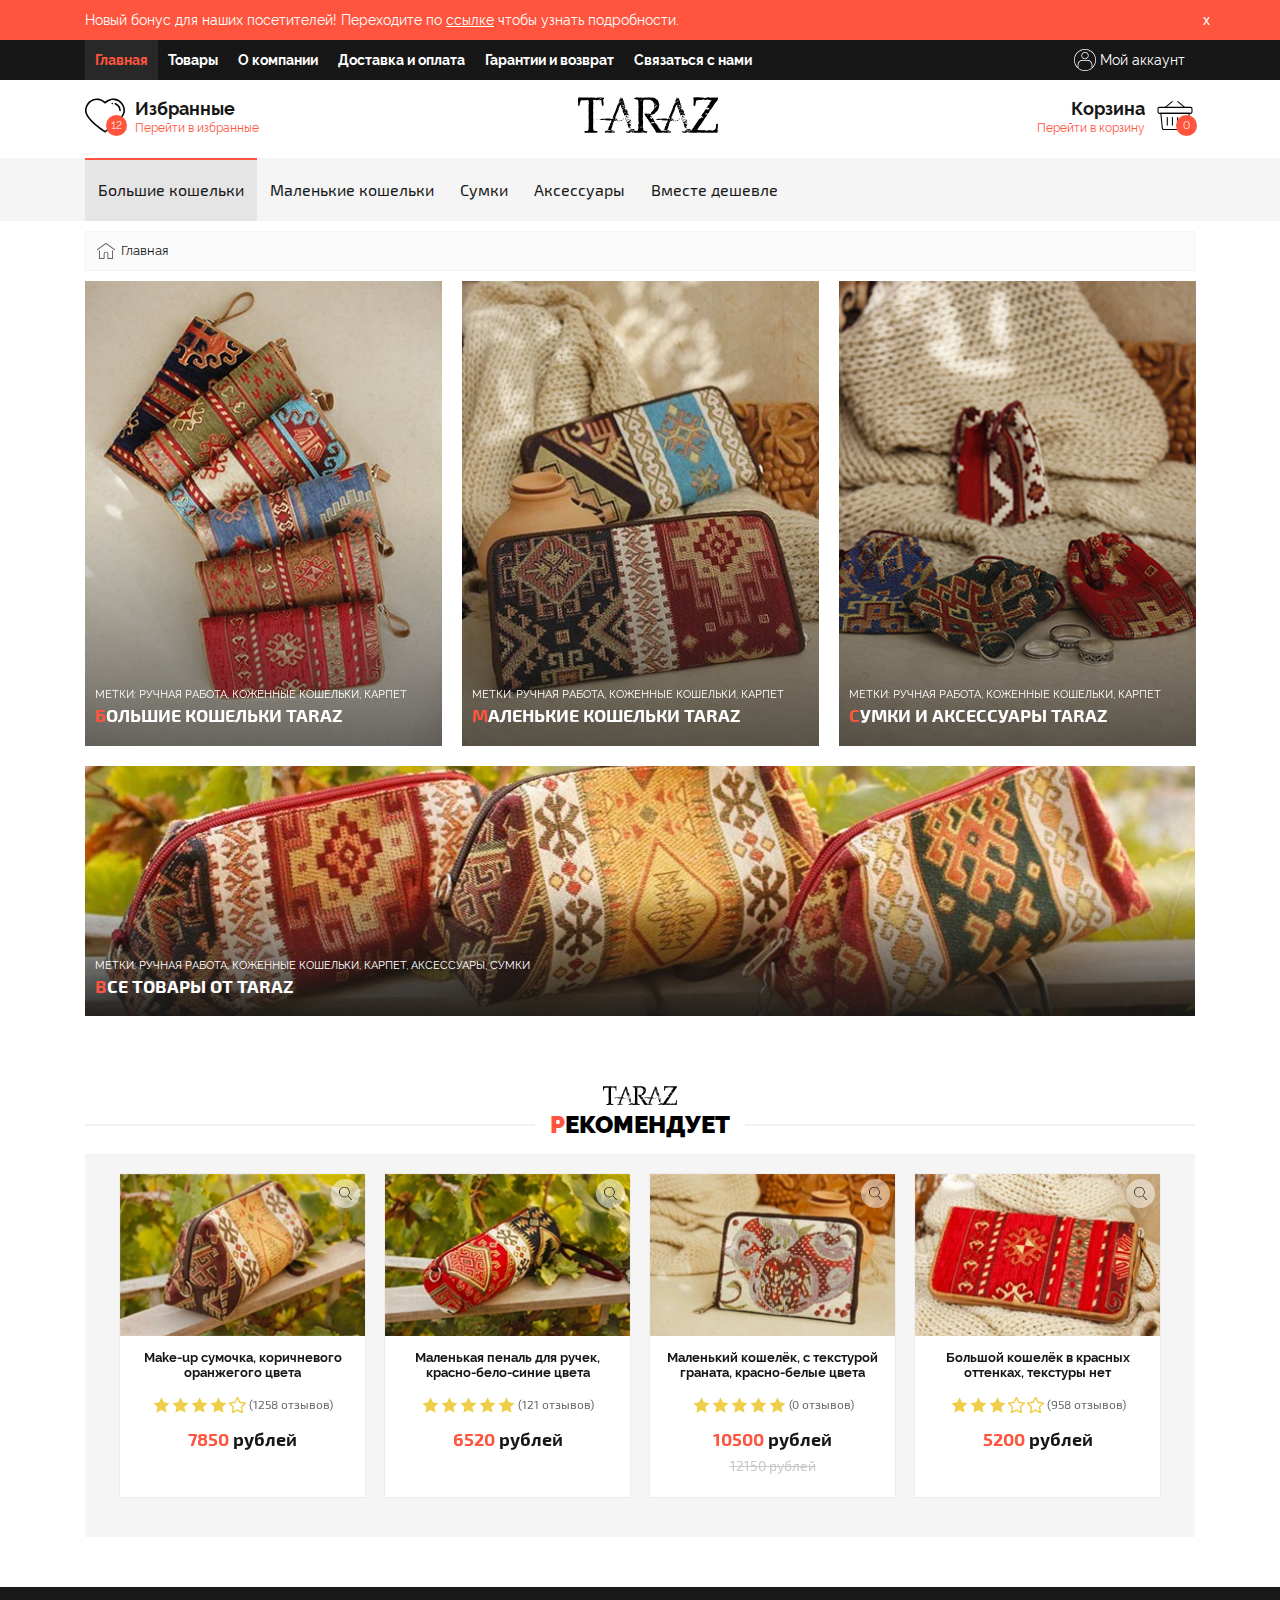
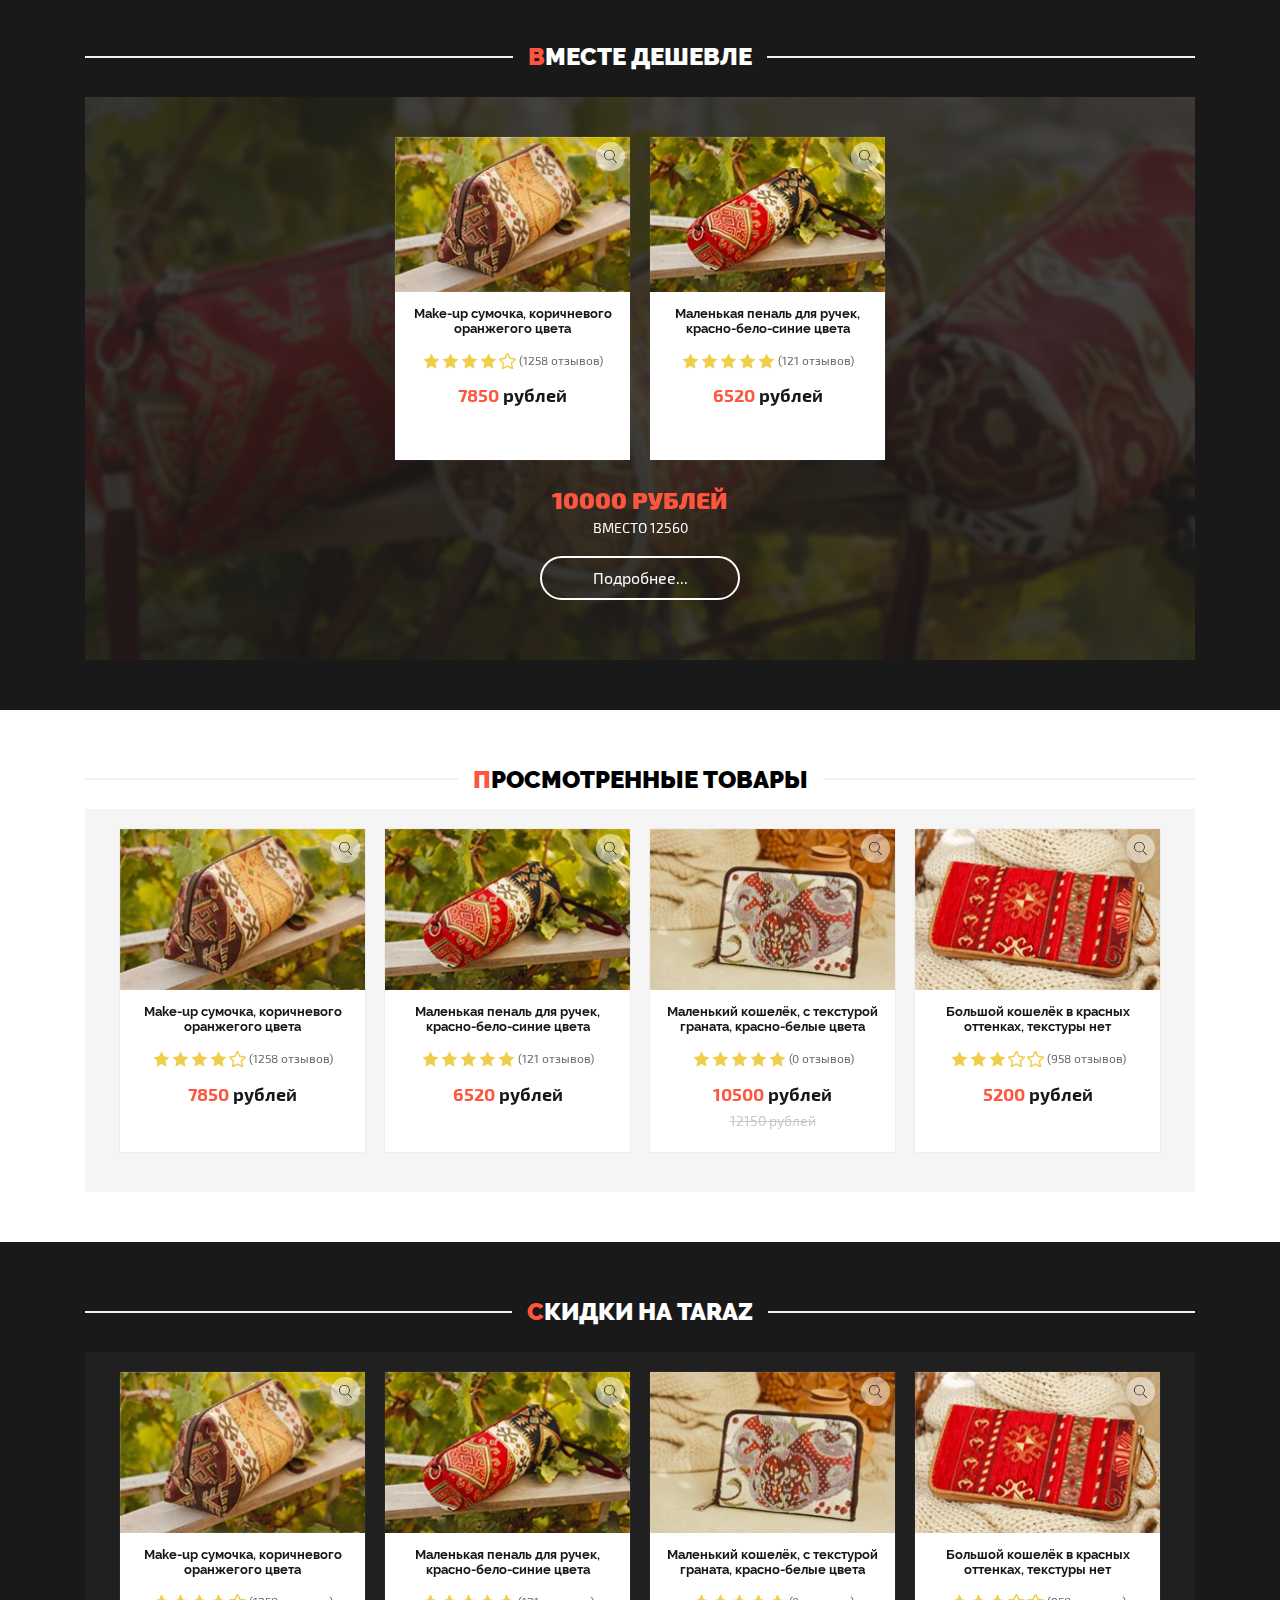
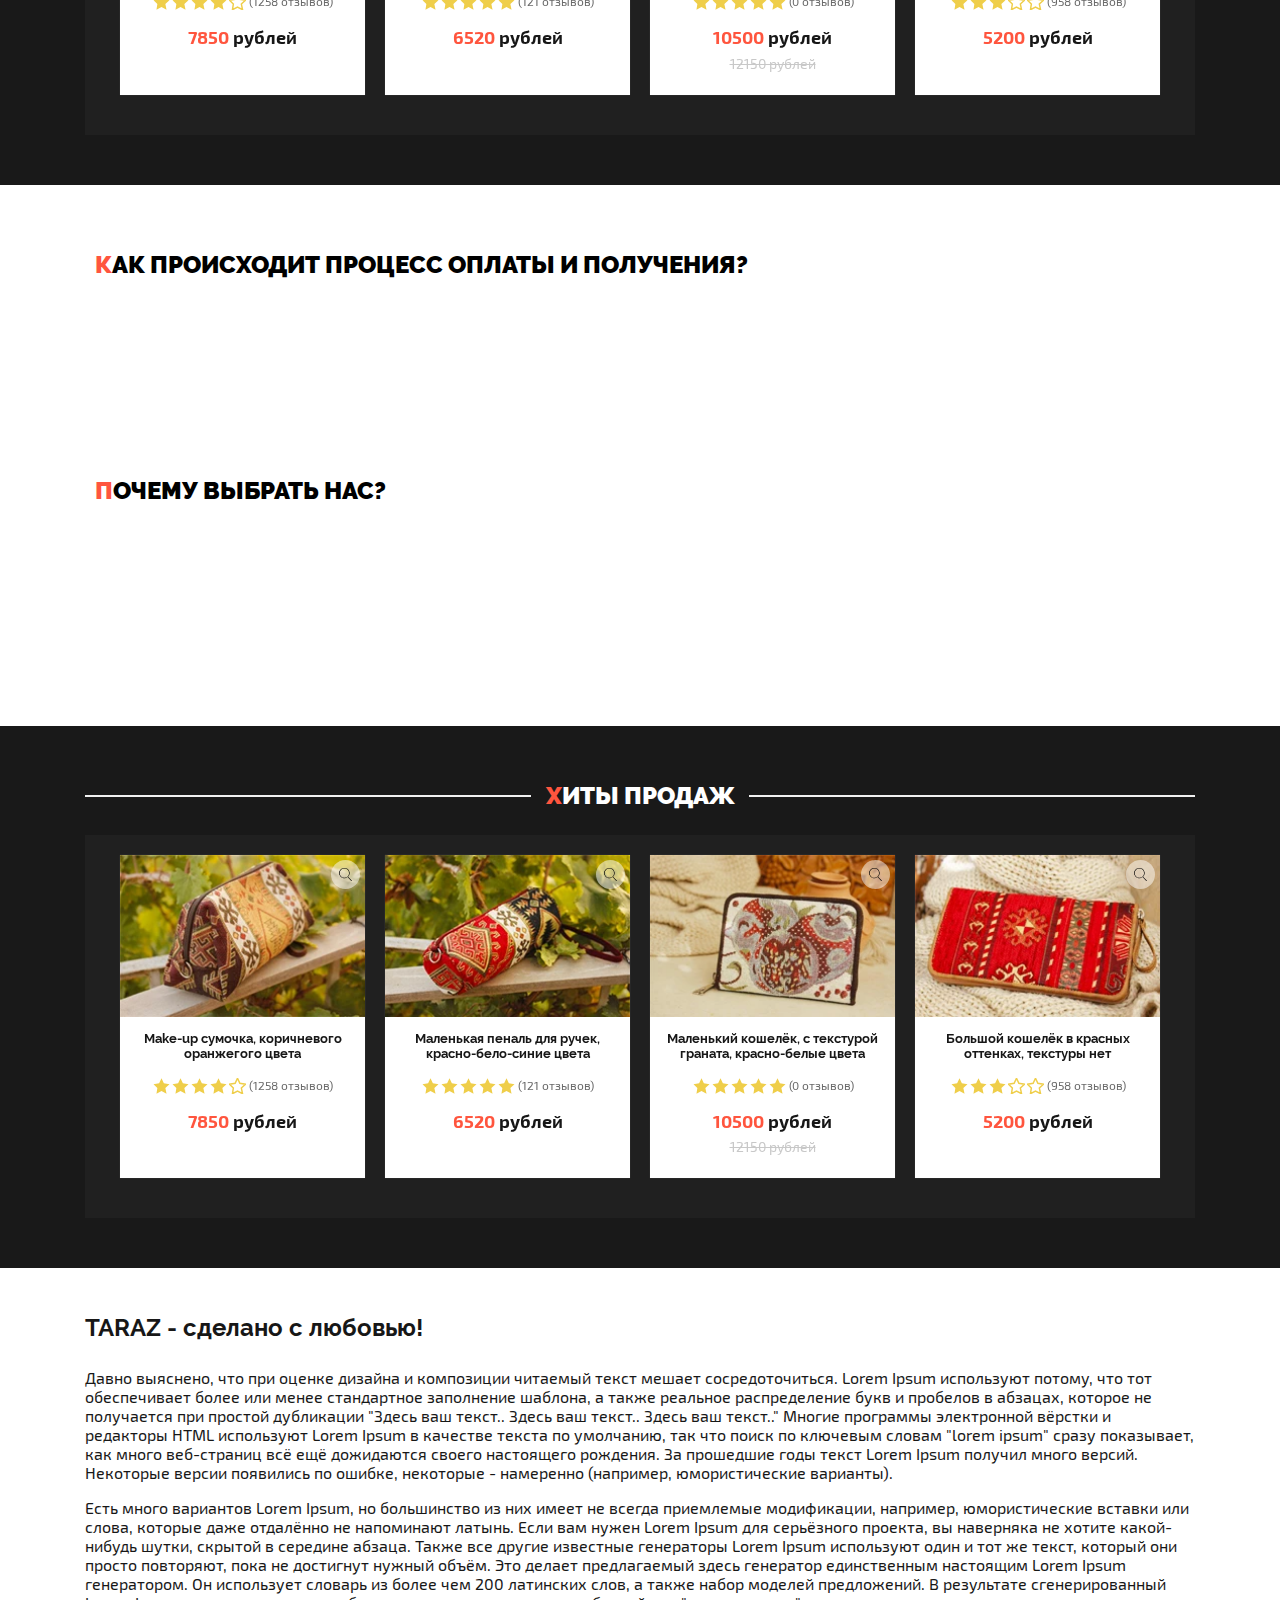
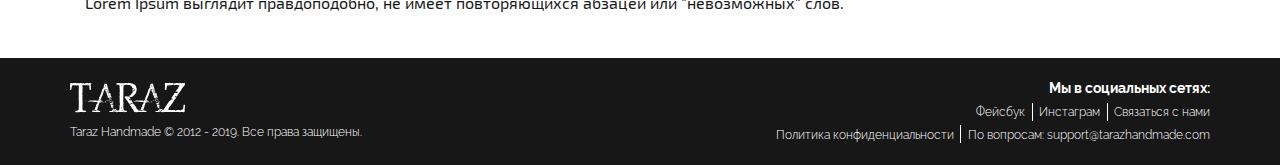
==== index.html @ 99ab4772 "Update index.html" ====
<!DOCTYPE html>
<html lang="ru_RU" class="ovh">

<head>
	<!-- Metadata -->
	<meta charset="UTF-8">
	<meta name="viewport" content="width=device-width, initial-scale=1.0">
	<meta http-equiv="X-UA-Compatible" content="ie=edge">

	<!-- Styles/Icons/etc. -->
	<link rel="apple-touch-icon" sizes="180x180" href="images/favicon/apple-touch-icon.png">
	<link rel="icon" type="image/png" sizes="32x32" href="images/favicon/favicon-32x32.png">
	<link rel="icon" type="image/png" sizes="16x16" href="images/favicon/favicon-16x16.png">
	<meta name="msapplication-TileColor" content="#fff">
	<meta name="theme-color" content="#ffffff">

	<style>
	@-webkit-keyframes preload-show-1{from{-webkit-transform:rotateZ(60deg) rotateY(-90deg) rotateX(0);transform:rotateZ(60deg) rotateY(-90deg) rotateX(0);border-left-color:#9c2f2f}}@-moz-keyframes preload-show-1{from{-moz-transform:rotateZ(60deg) rotateY(-90deg) rotateX(0);transform:rotateZ(60deg) rotateY(-90deg) rotateX(0);border-left-color:#9c2f2f}}@-o-keyframes preload-show-1{from{transform:rotateZ(60deg) rotateY(-90deg) rotateX(0);border-left-color:#9c2f2f}}@keyframes preload-show-1{from{-webkit-transform:rotateZ(60deg) rotateY(-90deg) rotateX(0);-moz-transform:rotateZ(60deg) rotateY(-90deg) rotateX(0);transform:rotateZ(60deg) rotateY(-90deg) rotateX(0);border-left-color:#9c2f2f}}@-webkit-keyframes preload-hide-1{to{-webkit-transform:rotateZ(60deg) rotateY(-90deg) rotateX(0);transform:rotateZ(60deg) rotateY(-90deg) rotateX(0);border-left-color:#9c2f2f}}@-moz-keyframes preload-hide-1{to{-moz-transform:rotateZ(60deg) rotateY(-90deg) rotateX(0);transform:rotateZ(60deg) rotateY(-90deg) rotateX(0);border-left-color:#9c2f2f}}@-o-keyframes preload-hide-1{to{transform:rotateZ(60deg) rotateY(-90deg) rotateX(0);border-left-color:#9c2f2f}}@keyframes preload-hide-1{to{-webkit-transform:rotateZ(60deg) rotateY(-90deg) rotateX(0);-moz-transform:rotateZ(60deg) rotateY(-90deg) rotateX(0);transform:rotateZ(60deg) rotateY(-90deg) rotateX(0);border-left-color:#9c2f2f}}@-webkit-keyframes preload-cycle-1{5%{-webkit-transform:rotateZ(60deg) rotateY(90deg) rotateX(0);transform:rotateZ(60deg) rotateY(90deg) rotateX(0);border-left-color:#9c2f2f}10%,75%{-webkit-transform:rotateZ(60deg) rotateY(0) rotateX(0);transform:rotateZ(60deg) rotateY(0) rotateX(0);border-left-color:#f7484e}100%,80%{-webkit-transform:rotateZ(60deg) rotateY(90deg) rotateX(0);transform:rotateZ(60deg) rotateY(90deg) rotateX(0);border-left-color:#9c2f2f}}@-moz-keyframes preload-cycle-1{5%{-moz-transform:rotateZ(60deg) rotateY(90deg) rotateX(0);transform:rotateZ(60deg) rotateY(90deg) rotateX(0);border-left-color:#9c2f2f}10%,75%{-moz-transform:rotateZ(60deg) rotateY(0) rotateX(0);transform:rotateZ(60deg) rotateY(0) rotateX(0);border-left-color:#f7484e}100%,80%{-moz-transform:rotateZ(60deg) rotateY(90deg) rotateX(0);transform:rotateZ(60deg) rotateY(90deg) rotateX(0);border-left-color:#9c2f2f}}@-o-keyframes preload-cycle-1{5%{transform:rotateZ(60deg) rotateY(90deg) rotateX(0);border-left-color:#9c2f2f}10%,75%{transform:rotateZ(60deg) rotateY(0) rotateX(0);border-left-color:#f7484e}100%,80%{transform:rotateZ(60deg) rotateY(90deg) rotateX(0);border-left-color:#9c2f2f}}@keyframes preload-cycle-1{5%{-webkit-transform:rotateZ(60deg) rotateY(90deg) rotateX(0);-moz-transform:rotateZ(60deg) rotateY(90deg) rotateX(0);transform:rotateZ(60deg) rotateY(90deg) rotateX(0);border-left-color:#9c2f2f}10%,75%{-webkit-transform:rotateZ(60deg) rotateY(0) rotateX(0);-moz-transform:rotateZ(60deg) rotateY(0) rotateX(0);transform:rotateZ(60deg) rotateY(0) rotateX(0);border-left-color:#f7484e}100%,80%{-webkit-transform:rotateZ(60deg) rotateY(90deg) rotateX(0);-moz-transform:rotateZ(60deg) rotateY(90deg) rotateX(0);transform:rotateZ(60deg) rotateY(90deg) rotateX(0);border-left-color:#9c2f2f}}@-webkit-keyframes preload-show-2{from{-webkit-transform:rotateZ(120deg) rotateY(-90deg) rotateX(0);transform:rotateZ(120deg) rotateY(-90deg) rotateX(0);border-left-color:#9c2f2f}}@-moz-keyframes preload-show-2{from{-moz-transform:rotateZ(120deg) rotateY(-90deg) rotateX(0);transform:rotateZ(120deg) rotateY(-90deg) rotateX(0);border-left-color:#9c2f2f}}@-o-keyframes preload-show-2{from{transform:rotateZ(120deg) rotateY(-90deg) rotateX(0);border-left-color:#9c2f2f}}@keyframes preload-show-2{from{-webkit-transform:rotateZ(120deg) rotateY(-90deg) rotateX(0);-moz-transform:rotateZ(120deg) rotateY(-90deg) rotateX(0);transform:rotateZ(120deg) rotateY(-90deg) rotateX(0);border-left-color:#9c2f2f}}@-webkit-keyframes preload-hide-2{to{-webkit-transform:rotateZ(120deg) rotateY(-90deg) rotateX(0);transform:rotateZ(120deg) rotateY(-90deg) rotateX(0);border-left-color:#9c2f2f}}@-moz-keyframes preload-hide-2{to{-moz-transform:rotateZ(120deg) rotateY(-90deg) rotateX(0);transform:rotateZ(120deg) rotateY(-90deg) rotateX(0);border-left-color:#9c2f2f}}@-o-keyframes preload-hide-2{to{transform:rotateZ(120deg) rotateY(-90deg) rotateX(0);border-left-color:#9c2f2f}}@keyframes preload-hide-2{to{-webkit-transform:rotateZ(120deg) rotateY(-90deg) rotateX(0);-moz-transform:rotateZ(120deg) rotateY(-90deg) rotateX(0);transform:rotateZ(120deg) rotateY(-90deg) rotateX(0);border-left-color:#9c2f2f}}@-webkit-keyframes preload-cycle-2{10%{-webkit-transform:rotateZ(120deg) rotateY(90deg) rotateX(0);transform:rotateZ(120deg) rotateY(90deg) rotateX(0);border-left-color:#9c2f2f}15%,70%{-webkit-transform:rotateZ(120deg) rotateY(0) rotateX(0);transform:rotateZ(120deg) rotateY(0) rotateX(0);border-left-color:#f7484e}100%,75%{-webkit-transform:rotateZ(120deg) rotateY(90deg) rotateX(0);transform:rotateZ(120deg) rotateY(90deg) rotateX(0);border-left-color:#9c2f2f}}@-moz-keyframes preload-cycle-2{10%{-moz-transform:rotateZ(120deg) rotateY(90deg) rotateX(0);transform:rotateZ(120deg) rotateY(90deg) rotateX(0);border-left-color:#9c2f2f}15%,70%{-moz-transform:rotateZ(120deg) rotateY(0) rotateX(0);transform:rotateZ(120deg) rotateY(0) rotateX(0);border-left-color:#f7484e}100%,75%{-moz-transform:rotateZ(120deg) rotateY(90deg) rotateX(0);transform:rotateZ(120deg) rotateY(90deg) rotateX(0);border-left-color:#9c2f2f}}@-o-keyframes preload-cycle-2{10%{transform:rotateZ(120deg) rotateY(90deg) rotateX(0);border-left-color:#9c2f2f}15%,70%{transform:rotateZ(120deg) rotateY(0) rotateX(0);border-left-color:#f7484e}100%,75%{transform:rotateZ(120deg) rotateY(90deg) rotateX(0);border-left-color:#9c2f2f}}@keyframes preload-cycle-2{10%{-webkit-transform:rotateZ(120deg) rotateY(90deg) rotateX(0);-moz-transform:rotateZ(120deg) rotateY(90deg) rotateX(0);transform:rotateZ(120deg) rotateY(90deg) rotateX(0);border-left-color:#9c2f2f}15%,70%{-webkit-transform:rotateZ(120deg) rotateY(0) rotateX(0);-moz-transform:rotateZ(120deg) rotateY(0) rotateX(0);transform:rotateZ(120deg) rotateY(0) rotateX(0);border-left-color:#f7484e}100%,75%{-webkit-transform:rotateZ(120deg) rotateY(90deg) rotateX(0);-moz-transform:rotateZ(120deg) rotateY(90deg) rotateX(0);transform:rotateZ(120deg) rotateY(90deg) rotateX(0);border-left-color:#9c2f2f}}@-webkit-keyframes preload-show-3{from{-webkit-transform:rotateZ(180deg) rotateY(-90deg) rotateX(0);transform:rotateZ(180deg) rotateY(-90deg) rotateX(0);border-left-color:#9c2f2f}}@-moz-keyframes preload-show-3{from{-moz-transform:rotateZ(180deg) rotateY(-90deg) rotateX(0);transform:rotateZ(180deg) rotateY(-90deg) rotateX(0);border-left-color:#9c2f2f}}@-o-keyframes preload-show-3{from{transform:rotateZ(180deg) rotateY(-90deg) rotateX(0);border-left-color:#9c2f2f}}@keyframes preload-show-3{from{-webkit-transform:rotateZ(180deg) rotateY(-90deg) rotateX(0);-moz-transform:rotateZ(180deg) rotateY(-90deg) rotateX(0);transform:rotateZ(180deg) rotateY(-90deg) rotateX(0);border-left-color:#9c2f2f}}@-webkit-keyframes preload-hide-3{to{-webkit-transform:rotateZ(180deg) rotateY(-90deg) rotateX(0);transform:rotateZ(180deg) rotateY(-90deg) rotateX(0);border-left-color:#9c2f2f}}@-moz-keyframes preload-hide-3{to{-moz-transform:rotateZ(180deg) rotateY(-90deg) rotateX(0);transform:rotateZ(180deg) rotateY(-90deg) rotateX(0);border-left-color:#9c2f2f}}@-o-keyframes preload-hide-3{to{transform:rotateZ(180deg) rotateY(-90deg) rotateX(0);border-left-color:#9c2f2f}}@keyframes preload-hide-3{to{-webkit-transform:rotateZ(180deg) rotateY(-90deg) rotateX(0);-moz-transform:rotateZ(180deg) rotateY(-90deg) rotateX(0);transform:rotateZ(180deg) rotateY(-90deg) rotateX(0);border-left-color:#9c2f2f}}@-webkit-keyframes preload-cycle-3{15%{-webkit-transform:rotateZ(180deg) rotateY(90deg) rotateX(0);transform:rotateZ(180deg) rotateY(90deg) rotateX(0);border-left-color:#9c2f2f}20%,65%{-webkit-transform:rotateZ(180deg) rotateY(0) rotateX(0);transform:rotateZ(180deg) rotateY(0) rotateX(0);border-left-color:#f7484e}100%,70%{-webkit-transform:rotateZ(180deg) rotateY(90deg) rotateX(0);transform:rotateZ(180deg) rotateY(90deg) rotateX(0);border-left-color:#9c2f2f}}@-moz-keyframes preload-cycle-3{15%{-moz-transform:rotateZ(180deg) rotateY(90deg) rotateX(0);transform:rotateZ(180deg) rotateY(90deg) rotateX(0);border-left-color:#9c2f2f}20%,65%{-moz-transform:rotateZ(180deg) rotateY(0) rotateX(0);transform:rotateZ(180deg) rotateY(0) rotateX(0);border-left-color:#f7484e}100%,70%{-moz-transform:rotateZ(180deg) rotateY(90deg) rotateX(0);transform:rotateZ(180deg) rotateY(90deg) rotateX(0);border-left-color:#9c2f2f}}@-o-keyframes preload-cycle-3{15%{transform:rotateZ(180deg) rotateY(90deg) rotateX(0);border-left-color:#9c2f2f}20%,65%{transform:rotateZ(180deg) rotateY(0) rotateX(0);border-left-color:#f7484e}100%,70%{transform:rotateZ(180deg) rotateY(90deg) rotateX(0);border-left-color:#9c2f2f}}@keyframes preload-cycle-3{15%{-webkit-transform:rotateZ(180deg) rotateY(90deg) rotateX(0);-moz-transform:rotateZ(180deg) rotateY(90deg) rotateX(0);transform:rotateZ(180deg) rotateY(90deg) rotateX(0);border-left-color:#9c2f2f}20%,65%{-webkit-transform:rotateZ(180deg) rotateY(0) rotateX(0);-moz-transform:rotateZ(180deg) rotateY(0) rotateX(0);transform:rotateZ(180deg) rotateY(0) rotateX(0);border-left-color:#f7484e}100%,70%{-webkit-transform:rotateZ(180deg) rotateY(90deg) rotateX(0);-moz-transform:rotateZ(180deg) rotateY(90deg) rotateX(0);transform:rotateZ(180deg) rotateY(90deg) rotateX(0);border-left-color:#9c2f2f}}@-webkit-keyframes preload-show-4{from{-webkit-transform:rotateZ(240deg) rotateY(-90deg) rotateX(0);transform:rotateZ(240deg) rotateY(-90deg) rotateX(0);border-left-color:#9c2f2f}}@-moz-keyframes preload-show-4{from{-moz-transform:rotateZ(240deg) rotateY(-90deg) rotateX(0);transform:rotateZ(240deg) rotateY(-90deg) rotateX(0);border-left-color:#9c2f2f}}@-o-keyframes preload-show-4{from{transform:rotateZ(240deg) rotateY(-90deg) rotateX(0);border-left-color:#9c2f2f}}@keyframes preload-show-4{from{-webkit-transform:rotateZ(240deg) rotateY(-90deg) rotateX(0);-moz-transform:rotateZ(240deg) rotateY(-90deg) rotateX(0);transform:rotateZ(240deg) rotateY(-90deg) rotateX(0);border-left-color:#9c2f2f}}@-webkit-keyframes preload-hide-4{to{-webkit-transform:rotateZ(240deg) rotateY(-90deg) rotateX(0);transform:rotateZ(240deg) rotateY(-90deg) rotateX(0);border-left-color:#9c2f2f}}@-moz-keyframes preload-hide-4{to{-moz-transform:rotateZ(240deg) rotateY(-90deg) rotateX(0);transform:rotateZ(240deg) rotateY(-90deg) rotateX(0);border-left-color:#9c2f2f}}@-o-keyframes preload-hide-4{to{transform:rotateZ(240deg) rotateY(-90deg) rotateX(0);border-left-color:#9c2f2f}}@keyframes preload-hide-4{to{-webkit-transform:rotateZ(240deg) rotateY(-90deg) rotateX(0);-moz-transform:rotateZ(240deg) rotateY(-90deg) rotateX(0);transform:rotateZ(240deg) rotateY(-90deg) rotateX(0);border-left-color:#9c2f2f}}@-webkit-keyframes preload-cycle-4{20%{-webkit-transform:rotateZ(240deg) rotateY(90deg) rotateX(0);transform:rotateZ(240deg) rotateY(90deg) rotateX(0);border-left-color:#9c2f2f}25%,60%{-webkit-transform:rotateZ(240deg) rotateY(0) rotateX(0);transform:rotateZ(240deg) rotateY(0) rotateX(0);border-left-color:#f7484e}100%,65%{-webkit-transform:rotateZ(240deg) rotateY(90deg) rotateX(0);transform:rotateZ(240deg) rotateY(90deg) rotateX(0);border-left-color:#9c2f2f}}@-moz-keyframes preload-cycle-4{20%{-moz-transform:rotateZ(240deg) rotateY(90deg) rotateX(0);transform:rotateZ(240deg) rotateY(90deg) rotateX(0);border-left-color:#9c2f2f}25%,60%{-moz-transform:rotateZ(240deg) rotateY(0) rotateX(0);transform:rotateZ(240deg) rotateY(0) rotateX(0);border-left-color:#f7484e}100%,65%{-moz-transform:rotateZ(240deg) rotateY(90deg) rotateX(0);transform:rotateZ(240deg) rotateY(90deg) rotateX(0);border-left-color:#9c2f2f}}@-o-keyframes preload-cycle-4{20%{transform:rotateZ(240deg) rotateY(90deg) rotateX(0);border-left-color:#9c2f2f}25%,60%{transform:rotateZ(240deg) rotateY(0) rotateX(0);border-left-color:#f7484e}100%,65%{transform:rotateZ(240deg) rotateY(90deg) rotateX(0);border-left-color:#9c2f2f}}@keyframes preload-cycle-4{20%{-webkit-transform:rotateZ(240deg) rotateY(90deg) rotateX(0);-moz-transform:rotateZ(240deg) rotateY(90deg) rotateX(0);transform:rotateZ(240deg) rotateY(90deg) rotateX(0);border-left-color:#9c2f2f}25%,60%{-webkit-transform:rotateZ(240deg) rotateY(0) rotateX(0);-moz-transform:rotateZ(240deg) rotateY(0) rotateX(0);transform:rotateZ(240deg) rotateY(0) rotateX(0);border-left-color:#f7484e}100%,65%{-webkit-transform:rotateZ(240deg) rotateY(90deg) rotateX(0);-moz-transform:rotateZ(240deg) rotateY(90deg) rotateX(0);transform:rotateZ(240deg) rotateY(90deg) rotateX(0);border-left-color:#9c2f2f}}@-webkit-keyframes preload-show-5{from{-webkit-transform:rotateZ(300deg) rotateY(-90deg) rotateX(0);transform:rotateZ(300deg) rotateY(-90deg) rotateX(0);border-left-color:#9c2f2f}}@-moz-keyframes preload-show-5{from{-moz-transform:rotateZ(300deg) rotateY(-90deg) rotateX(0);transform:rotateZ(300deg) rotateY(-90deg) rotateX(0);border-left-color:#9c2f2f}}@-o-keyframes preload-show-5{from{transform:rotateZ(300deg) rotateY(-90deg) rotateX(0);border-left-color:#9c2f2f}}@keyframes preload-show-5{from{-webkit-transform:rotateZ(300deg) rotateY(-90deg) rotateX(0);-moz-transform:rotateZ(300deg) rotateY(-90deg) rotateX(0);transform:rotateZ(300deg) rotateY(-90deg) rotateX(0);border-left-color:#9c2f2f}}@-webkit-keyframes preload-hide-5{to{-webkit-transform:rotateZ(300deg) rotateY(-90deg) rotateX(0);transform:rotateZ(300deg) rotateY(-90deg) rotateX(0);border-left-color:#9c2f2f}}@-moz-keyframes preload-hide-5{to{-moz-transform:rotateZ(300deg) rotateY(-90deg) rotateX(0);transform:rotateZ(300deg) rotateY(-90deg) rotateX(0);border-left-color:#9c2f2f}}@-o-keyframes preload-hide-5{to{transform:rotateZ(300deg) rotateY(-90deg) rotateX(0);border-left-color:#9c2f2f}}@keyframes preload-hide-5{to{-webkit-transform:rotateZ(300deg) rotateY(-90deg) rotateX(0);-moz-transform:rotateZ(300deg) rotateY(-90deg) rotateX(0);transform:rotateZ(300deg) rotateY(-90deg) rotateX(0);border-left-color:#9c2f2f}}@-webkit-keyframes preload-cycle-5{25%{-webkit-transform:rotateZ(300deg) rotateY(90deg) rotateX(0);transform:rotateZ(300deg) rotateY(90deg) rotateX(0);border-left-color:#9c2f2f}30%,55%{-webkit-transform:rotateZ(300deg) rotateY(0) rotateX(0);transform:rotateZ(300deg) rotateY(0) rotateX(0);border-left-color:#f7484e}100%,60%{-webkit-transform:rotateZ(300deg) rotateY(90deg) rotateX(0);transform:rotateZ(300deg) rotateY(90deg) rotateX(0);border-left-color:#9c2f2f}}@-moz-keyframes preload-cycle-5{25%{-moz-transform:rotateZ(300deg) rotateY(90deg) rotateX(0);transform:rotateZ(300deg) rotateY(90deg) rotateX(0);border-left-color:#9c2f2f}30%,55%{-moz-transform:rotateZ(300deg) rotateY(0) rotateX(0);transform:rotateZ(300deg) rotateY(0) rotateX(0);border-left-color:#f7484e}100%,60%{-moz-transform:rotateZ(300deg) rotateY(90deg) rotateX(0);transform:rotateZ(300deg) rotateY(90deg) rotateX(0);border-left-color:#9c2f2f}}@-o-keyframes preload-cycle-5{25%{transform:rotateZ(300deg) rotateY(90deg) rotateX(0);border-left-color:#9c2f2f}30%,55%{transform:rotateZ(300deg) rotateY(0) rotateX(0);border-left-color:#f7484e}100%,60%{transform:rotateZ(300deg) rotateY(90deg) rotateX(0);border-left-color:#9c2f2f}}@keyframes preload-cycle-5{25%{-webkit-transform:rotateZ(300deg) rotateY(90deg) rotateX(0);-moz-transform:rotateZ(300deg) rotateY(90deg) rotateX(0);transform:rotateZ(300deg) rotateY(90deg) rotateX(0);border-left-color:#9c2f2f}30%,55%{-webkit-transform:rotateZ(300deg) rotateY(0) rotateX(0);-moz-transform:rotateZ(300deg) rotateY(0) rotateX(0);transform:rotateZ(300deg) rotateY(0) rotateX(0);border-left-color:#f7484e}100%,60%{-webkit-transform:rotateZ(300deg) rotateY(90deg) rotateX(0);-moz-transform:rotateZ(300deg) rotateY(90deg) rotateX(0);transform:rotateZ(300deg) rotateY(90deg) rotateX(0);border-left-color:#9c2f2f}}@-webkit-keyframes preload-show-6{from{-webkit-transform:rotateZ(360deg) rotateY(-90deg) rotateX(0);transform:rotateZ(360deg) rotateY(-90deg) rotateX(0);border-left-color:#9c2f2f}}@-moz-keyframes preload-show-6{from{-moz-transform:rotateZ(360deg) rotateY(-90deg) rotateX(0);transform:rotateZ(360deg) rotateY(-90deg) rotateX(0);border-left-color:#9c2f2f}}@-o-keyframes preload-show-6{from{transform:rotateZ(360deg) rotateY(-90deg) rotateX(0);border-left-color:#9c2f2f}}@keyframes preload-show-6{from{-webkit-transform:rotateZ(360deg) rotateY(-90deg) rotateX(0);-moz-transform:rotateZ(360deg) rotateY(-90deg) rotateX(0);transform:rotateZ(360deg) rotateY(-90deg) rotateX(0);border-left-color:#9c2f2f}}@-webkit-keyframes preload-hide-6{to{-webkit-transform:rotateZ(360deg) rotateY(-90deg) rotateX(0);transform:rotateZ(360deg) rotateY(-90deg) rotateX(0);border-left-color:#9c2f2f}}@-moz-keyframes preload-hide-6{to{-moz-transform:rotateZ(360deg) rotateY(-90deg) rotateX(0);transform:rotateZ(360deg) rotateY(-90deg) rotateX(0);border-left-color:#9c2f2f}}@-o-keyframes preload-hide-6{to{transform:rotateZ(360deg) rotateY(-90deg) rotateX(0);border-left-color:#9c2f2f}}@keyframes preload-hide-6{to{-webkit-transform:rotateZ(360deg) rotateY(-90deg) rotateX(0);-moz-transform:rotateZ(360deg) rotateY(-90deg) rotateX(0);transform:rotateZ(360deg) rotateY(-90deg) rotateX(0);border-left-color:#9c2f2f}}@-webkit-keyframes preload-cycle-6{30%{-webkit-transform:rotateZ(360deg) rotateY(90deg) rotateX(0);transform:rotateZ(360deg) rotateY(90deg) rotateX(0);border-left-color:#9c2f2f}35%,50%{-webkit-transform:rotateZ(360deg) rotateY(0) rotateX(0);transform:rotateZ(360deg) rotateY(0) rotateX(0);border-left-color:#f7484e}100%,55%{-webkit-transform:rotateZ(360deg) rotateY(90deg) rotateX(0);transform:rotateZ(360deg) rotateY(90deg) rotateX(0);border-left-color:#9c2f2f}}@-moz-keyframes preload-cycle-6{30%{-moz-transform:rotateZ(360deg) rotateY(90deg) rotateX(0);transform:rotateZ(360deg) rotateY(90deg) rotateX(0);border-left-color:#9c2f2f}35%,50%{-moz-transform:rotateZ(360deg) rotateY(0) rotateX(0);transform:rotateZ(360deg) rotateY(0) rotateX(0);border-left-color:#f7484e}100%,55%{-moz-transform:rotateZ(360deg) rotateY(90deg) rotateX(0);transform:rotateZ(360deg) rotateY(90deg) rotateX(0);border-left-color:#9c2f2f}}@-o-keyframes preload-cycle-6{30%{transform:rotateZ(360deg) rotateY(90deg) rotateX(0);border-left-color:#9c2f2f}35%,50%{transform:rotateZ(360deg) rotateY(0) rotateX(0);border-left-color:#f7484e}100%,55%{transform:rotateZ(360deg) rotateY(90deg) rotateX(0);border-left-color:#9c2f2f}}@keyframes preload-cycle-6{30%{-webkit-transform:rotateZ(360deg) rotateY(90deg) rotateX(0);-moz-transform:rotateZ(360deg) rotateY(90deg) rotateX(0);transform:rotateZ(360deg) rotateY(90deg) rotateX(0);border-left-color:#9c2f2f}35%,50%{-webkit-transform:rotateZ(360deg) rotateY(0) rotateX(0);-moz-transform:rotateZ(360deg) rotateY(0) rotateX(0);transform:rotateZ(360deg) rotateY(0) rotateX(0);border-left-color:#f7484e}100%,55%{-webkit-transform:rotateZ(360deg) rotateY(90deg) rotateX(0);-moz-transform:rotateZ(360deg) rotateY(90deg) rotateX(0);transform:rotateZ(360deg) rotateY(90deg) rotateX(0);border-left-color:#9c2f2f}}@-webkit-keyframes preload-flip{0%{-webkit-transform:rotateY(0) rotateZ(-60deg);transform:rotateY(0) rotateZ(-60deg)}100%{-webkit-transform:rotateY(360deg) rotateZ(-60deg);transform:rotateY(360deg) rotateZ(-60deg)}}@-moz-keyframes preload-flip{0%{-moz-transform:rotateY(0) rotateZ(-60deg);transform:rotateY(0) rotateZ(-60deg)}100%{-moz-transform:rotateY(360deg) rotateZ(-60deg);transform:rotateY(360deg) rotateZ(-60deg)}}@-o-keyframes preload-flip{0%{transform:rotateY(0) rotateZ(-60deg)}100%{transform:rotateY(360deg) rotateZ(-60deg)}}@keyframes preload-flip{0%{-webkit-transform:rotateY(0) rotateZ(-60deg);-moz-transform:rotateY(0) rotateZ(-60deg);transform:rotateY(0) rotateZ(-60deg)}100%{-webkit-transform:rotateY(360deg) rotateZ(-60deg);-moz-transform:rotateY(360deg) rotateZ(-60deg);transform:rotateY(360deg) rotateZ(-60deg)}}.preloader-wrap{background-color:#efefef;position:fixed;overflow:hidden;width:100%;height:100%;z-index:9999;bottom:0;right:0;left:0;top:0}.preloader{position:absolute;top:50%;left:50%;font-size:20px;display:block;width:3.75em;height:4.25em;margin-left:-1.875em;margin-top:-2.125em;-webkit-transform-origin:center center;-moz-transform-origin:center center;-ms-transform-origin:center center;-o-transform-origin:center center;transform-origin:center center;-webkit-transform:rotateY(180deg) rotateZ(-60deg);-moz-transform:rotateY(180deg) rotateZ(-60deg);transform:rotateY(180deg) rotateZ(-60deg)}.preloader .slice{border-top:1.125em solid transparent;border-right:none;border-bottom:1em solid transparent;border-left:1.875em solid #f7484e;position:absolute;top:0;left:50%;-webkit-transform-origin:left bottom;-moz-transform-origin:left bottom;-ms-transform-origin:left bottom;-o-transform-origin:left bottom;transform-origin:left bottom;-webkit-border-radius:3px 3px 0 0;-moz-border-radius:3px 3px 0 0;border-radius:3px 3px 0 0}.preloader .slice:nth-child(1){-webkit-transform:rotateZ(60deg) rotateY(0) rotateX(0);-moz-transform:rotateZ(60deg) rotateY(0) rotateX(0);transform:rotateZ(60deg) rotateY(0) rotateX(0);-webkit-animation:.15s linear .82s preload-hide-1 both 1;-moz-animation:.15s linear .82s preload-hide-1 both 1;-o-animation:.15s linear .82s preload-hide-1 both 1;animation:.15s linear .82s preload-hide-1 both 1}.preloader .slice:nth-child(2){-webkit-transform:rotateZ(120deg) rotateY(0) rotateX(0);-moz-transform:rotateZ(120deg) rotateY(0) rotateX(0);transform:rotateZ(120deg) rotateY(0) rotateX(0);-webkit-animation:.15s linear .74s preload-hide-2 both 1;-moz-animation:.15s linear .74s preload-hide-2 both 1;-o-animation:.15s linear .74s preload-hide-2 both 1;animation:.15s linear .74s preload-hide-2 both 1}.preloader .slice:nth-child(3){-webkit-transform:rotateZ(180deg) rotateY(0) rotateX(0);-moz-transform:rotateZ(180deg) rotateY(0) rotateX(0);transform:rotateZ(180deg) rotateY(0) rotateX(0);-webkit-animation:.15s linear .66s preload-hide-3 both 1;-moz-animation:.15s linear .66s preload-hide-3 both 1;-o-animation:.15s linear .66s preload-hide-3 both 1;animation:.15s linear .66s preload-hide-3 both 1}.preloader .slice:nth-child(4){-webkit-transform:rotateZ(240deg) rotateY(0) rotateX(0);-moz-transform:rotateZ(240deg) rotateY(0) rotateX(0);transform:rotateZ(240deg) rotateY(0) rotateX(0);-webkit-animation:.15s linear .58s preload-hide-4 both 1;-moz-animation:.15s linear .58s preload-hide-4 both 1;-o-animation:.15s linear .58s preload-hide-4 both 1;animation:.15s linear .58s preload-hide-4 both 1}.preloader .slice:nth-child(5){-webkit-transform:rotateZ(300deg) rotateY(0) rotateX(0);-moz-transform:rotateZ(300deg) rotateY(0) rotateX(0);transform:rotateZ(300deg) rotateY(0) rotateX(0);-webkit-animation:.15s linear .5s preload-hide-5 both 1;-moz-animation:.15s linear .5s preload-hide-5 both 1;-o-animation:.15s linear .5s preload-hide-5 both 1;animation:.15s linear .5s preload-hide-5 both 1}.preloader .slice:nth-child(6){-webkit-transform:rotateZ(360deg) rotateY(0) rotateX(0);-moz-transform:rotateZ(360deg) rotateY(0) rotateX(0);transform:rotateZ(360deg) rotateY(0) rotateX(0);-webkit-animation:.15s linear .42s preload-hide-6 both 1;-moz-animation:.15s linear .42s preload-hide-6 both 1;-o-animation:.15s linear .42s preload-hide-6 both 1;animation:.15s linear .42s preload-hide-6 both 1}.preloader.loading{-webkit-animation:2s preload-flip steps(2) infinite both;-moz-animation:2s preload-flip steps(2) infinite both;-o-animation:2s preload-flip steps(2) infinite both;animation:2s preload-flip steps(2) infinite both}.preloader.loading .slice:nth-child(1){-webkit-transform:rotateZ(60deg) rotateY(90deg) rotateX(0);-moz-transform:rotateZ(60deg) rotateY(90deg) rotateX(0);transform:rotateZ(60deg) rotateY(90deg) rotateX(0);-webkit-animation:2s preload-cycle-1 linear infinite both;-moz-animation:2s preload-cycle-1 linear infinite both;-o-animation:2s preload-cycle-1 linear infinite both;animation:2s preload-cycle-1 linear infinite both}.preloader.loading .slice:nth-child(2){-webkit-transform:rotateZ(120deg) rotateY(90deg) rotateX(0);-moz-transform:rotateZ(120deg) rotateY(90deg) rotateX(0);transform:rotateZ(120deg) rotateY(90deg) rotateX(0);-webkit-animation:2s preload-cycle-2 linear infinite both;-moz-animation:2s preload-cycle-2 linear infinite both;-o-animation:2s preload-cycle-2 linear infinite both;animation:2s preload-cycle-2 linear infinite both}.preloader.loading .slice:nth-child(3){-webkit-transform:rotateZ(180deg) rotateY(90deg) rotateX(0);-moz-transform:rotateZ(180deg) rotateY(90deg) rotateX(0);transform:rotateZ(180deg) rotateY(90deg) rotateX(0);-webkit-animation:2s preload-cycle-3 linear infinite both;-moz-animation:2s preload-cycle-3 linear infinite both;-o-animation:2s preload-cycle-3 linear infinite both;animation:2s preload-cycle-3 linear infinite both}.preloader.loading .slice:nth-child(4){-webkit-transform:rotateZ(240deg) rotateY(90deg) rotateX(0);-moz-transform:rotateZ(240deg) rotateY(90deg) rotateX(0);transform:rotateZ(240deg) rotateY(90deg) rotateX(0);-webkit-animation:2s preload-cycle-4 linear infinite both;-moz-animation:2s preload-cycle-4 linear infinite both;-o-animation:2s preload-cycle-4 linear infinite both;animation:2s preload-cycle-4 linear infinite both}.preloader.loading .slice:nth-child(5){-webkit-transform:rotateZ(300deg) rotateY(90deg) rotateX(0);-moz-transform:rotateZ(300deg) rotateY(90deg) rotateX(0);transform:rotateZ(300deg) rotateY(90deg) rotateX(0);-webkit-animation:2s preload-cycle-5 linear infinite both;-moz-animation:2s preload-cycle-5 linear infinite both;-o-animation:2s preload-cycle-5 linear infinite both;animation:2s preload-cycle-5 linear infinite both}.preloader.loading .slice:nth-child(6){-webkit-transform:rotateZ(360deg) rotateY(90deg) rotateX(0);-moz-transform:rotateZ(360deg) rotateY(90deg) rotateX(0);transform:rotateZ(360deg) rotateY(90deg) rotateX(0);-webkit-animation:2s preload-cycle-6 linear infinite both;-moz-animation:2s preload-cycle-6 linear infinite both;-o-animation:2s preload-cycle-6 linear infinite both;animation:2s preload-cycle-6 linear infinite both}.ovh{overflow:hidden;height:100%;}
	@font-face{font-family:exo2-web;src:url(../fonts/Exo2Regular/Exo2Regular.eot);src:url(../fonts/Exo2Regular/Exo2Regular.eot?#iefix) format("embedded-opentype"),url(../fonts/Exo2Regular/Exo2Regular.woff) format("woff"),url(../fonts/Exo2Regular/Exo2Regular.ttf) format("truetype"),url(../fonts/Exo2Regular/Exo2Regular.svg) format("svg");font-weight:400;font-style:normal;font-display:swap}@font-face{font-family:exo2-web;src:url(../fonts/Exo2Bold/Exo2Bold.eot);src:url(../fonts/Exo2Bold/Exo2Bold.eot?#iefix) format("embedded-opentype"),url(../fonts/Exo2Bold/Exo2Bold.woff) format("woff"),url(../fonts/Exo2Bold/Exo2Bold.ttf) format("truetype"),url(../fonts/Exo2Bold/Exo2Bold.svg) format("svg");font-weight:700;font-style:normal;font-display:swap}@font-face{font-family:exo2-web;src:url(../fonts/Exo2Black/Exo2Black.eot);src:url(../fonts/Exo2Black/Exo2Black.eot?#iefix) format("embedded-opentype"),url(../fonts/Exo2Black/Exo2Black.woff) format("woff"),url(../fonts/Exo2Black/Exo2Black.ttf) format("truetype"),url(../fonts/Exo2Black/Exo2Black.svg) format("svg");font-weight:800;font-style:normal;font-display:swap}@font-face{font-family:opsans-web;src:url(../fonts/OpenSansRegular/OpenSansRegular.eot);src:url(../fonts/OpenSansRegular/OpenSansRegular.eot?#iefix) format("embedded-opentype"),url(../fonts/OpenSansRegular/OpenSansRegular.woff) format("woff"),url(../fonts/OpenSansRegular/OpenSansRegular.ttf) format("truetype"),url(../fonts/OpenSansRegular/OpenSansRegular.svg) format("svg");font-weight:400;font-style:normal;font-display:swap}@font-face{font-family:opsans-web;src:url(../fonts/OpenSansBold/OpenSansBold.eot);src:url(../fonts/OpenSansBold/OpenSansBold.eot?#iefix) format("embedded-opentype"),url(../fonts/OpenSansBold/OpenSansBold.woff) format("woff"),url(../fonts/OpenSansBold/OpenSansBold.ttf) format("truetype"),url(../fonts/OpenSansBold/OpenSansBold.svg) format("svg");font-weight:700;font-style:normal;font-display:swap}@font-face{font-family:opsans-web;src:url(../fonts/OpenSansLight/OpenSansLight.eot);src:url(../fonts/OpenSansLight/OpenSansLight.eot?#iefix) format("embedded-opentype"),url(../fonts/OpenSansLight/OpenSansLight.woff) format("woff"),url(../fonts/OpenSansLight/OpenSansLight.ttf) format("truetype"),url(../fonts/OpenSansLight/OpenSansLight.svg) format("svg");font-weight:200;font-style:normal;font-display:swap}@font-face{font-family:opsans-web;src:url(../fonts/OpenSansLightItalic/OpenSansLightItalic.eot);src:url(../fonts/OpenSansLightItalic/OpenSansLightItalic.eot?#iefix) format("embedded-opentype"),url(../fonts/OpenSansLightItalic/OpenSansLightItalic.woff) format("woff"),url(../fonts/OpenSansLightItalic/OpenSansLightItalic.ttf) format("truetype"),url(../fonts/OpenSansLightItalic/OpenSansLightItalic.svg) format("svg");font-weight:200;font-style:italic;font-display:swap}@font-face{font-family:rway-web;src:url(../fonts/RalewayRegular/RalewayRegular.eot);src:url(../fonts/RalewayRegular/RalewayRegular.eot?#iefix) format("embedded-opentype"),url(../fonts/RalewayRegular/RalewayRegular.woff) format("woff"),url(../fonts/RalewayRegular/RalewayRegular.ttf) format("truetype"),url(../fonts/RalewayRegular/RalewayRegular.svg) format("svg");font-weight:400;font-style:normal;font-display:swap}@font-face{font-family:rway-web;src:url(../fonts/RalewayBold/RalewayBold.eot);src:url(../fonts/RalewayBold/RalewayBold.eot?#iefix) format("embedded-opentype"),url(../fonts/RalewayBold/RalewayBold.woff) format("woff"),url(../fonts/RalewayBold/RalewayBold.ttf) format("truetype"),url(../fonts/RalewayBold/RalewayBold.svg) format("svg");font-weight:700;font-style:normal;font-display:swap}@font-face{font-family:rway-web;src:url(../fonts/RalewayBlack/RalewayBlack.eot);src:url(../fonts/RalewayBlack/RalewayBlack.eot?#iefix) format("embedded-opentype"),url(../fonts/RalewayBlack/RalewayBlack.woff) format("woff"),url(../fonts/RalewayBlack/RalewayBlack.ttf) format("truetype"),url(../fonts/RalewayBlack/RalewayBlack.svg) format("svg");font-weight:800;font-style:normal;font-display:swap}@font-face{font-family:rway-web;src:url(../fonts/RalewayLight/RalewayLight.eot);src:url(../fonts/RalewayLight/RalewayLight.eot?#iefix) format("embedded-opentype"),url(../fonts/RalewayLight/RalewayLight.woff) format("woff"),url(../fonts/RalewayLight/RalewayLight.ttf) format("truetype"),url(../fonts/RalewayLight/RalewayLight.svg) format("svg");font-weight:200;font-style:normal;font-display:swap}@font-face{font-family:rway-web;src:url(../fonts/RalewaySemiBold/RalewaySemiBold.eot);src:url(../fonts/RalewaySemiBold/RalewaySemiBold.eot?#iefix) format("embedded-opentype"),url(../fonts/RalewaySemiBold/RalewaySemiBold.woff) format("woff"),url(../fonts/RalewaySemiBold/RalewaySemiBold.ttf) format("truetype"),url(../fonts/RalewaySemiBold/RalewaySemiBold.svg) format("svg");font-weight:600;font-style:normal;font-display:swap}@font-face{font-family:rway-web;src:url(../fonts/RalewayThin/RalewayThin.eot);src:url(../fonts/RalewayThin/RalewayThin.eot?#iefix) format("embedded-opentype"),url(../fonts/RalewayThin/RalewayThin.woff) format("woff"),url(../fonts/RalewayThin/RalewayThin.ttf) format("truetype"),url(../fonts/RalewayThin/RalewayThin.svg) format("svg");font-weight:100;font-style:normal;font-display:swap}*,:after,:before{-webkit-box-sizing:border-box;-moz-box-sizing:border-box;box-sizing:border-box}:-moz-placeholder,:-ms-input-placeholder,::-moz-placeholder,::-webkit-input-placeholder{color:#666;opacity:1}body input:focus:required:invalid,body textarea:focus:required:invalid{color:#666}body input:required:valid,body textarea:required:valid{color:#666}body,html{max-width:100%;overflow-x:hidden}body{font-size:16px;min-width:320px;position:relative;line-height:1.65;overflow-x:hidden;font-family:rway-web,exo2-web,opsans-web,sans-serif,sans-serif}.img-responsive,.img-responsive__dib{max-width:100%;height:auto}.img-responsive{display:block}.img-responsive__dib{display:inline-block}.text-center{text-align:center}.text-left{text-align:left}.text-right{text-align:right}::-moz-selection{background-color:#f25041;color:#fff}::selection{background-color:#f25041;color:#fff}a{color:#171717;text-decoration:none;outline:0}a:hover{text-decoration:underline}.clearfix::after{content:" ";display:block;clear:both}.noselect{-webkit-touch-callout:none;-webkit-user-select:none;-moz-user-select:none;-ms-user-select:none;user-select:none}.hidden{display:none}.mfp-zoom-out .mfp-with-anim{opacity:0;-webkit-transition:all .3s ease-in-out;-o-transition:all .3s ease-in-out;-moz-transition:all .3s ease-in-out;transition:all .3s ease-in-out;-webkit-transform:scale(1.3);-moz-transform:scale(1.3);-ms-transform:scale(1.3);-o-transform:scale(1.3);transform:scale(1.3)}.mfp-zoom-out.mfp-bg{opacity:0;-webkit-transition:all .3s ease-out;-o-transition:all .3s ease-out;-moz-transition:all .3s ease-out;transition:all .3s ease-out}.mfp-zoom-out.mfp-ready .mfp-with-anim{opacity:1;-webkit-transform:scale(1);-moz-transform:scale(1);-ms-transform:scale(1);-o-transform:scale(1);transform:scale(1)}.mfp-zoom-out.mfp-ready.mfp-bg{opacity:.8}.mfp-zoom-out.mfp-removing .mfp-with-anim{-webkit-transform:scale(1.3);-moz-transform:scale(1.3);-ms-transform:scale(1.3);-o-transform:scale(1.3);transform:scale(1.3);opacity:0}.mfp-zoom-out.mfp-removing.mfp-bg{opacity:0}@-webkit-keyframes animateDelBg{0%{background-color:#fff}50%{background-color:#ff8b8b}100%{background-color:#fff}}@-moz-keyframes animateDelBg{0%{background-color:#fff}50%{background-color:#ff8b8b}100%{background-color:#fff}}@-o-keyframes animateDelBg{0%{background-color:#fff}50%{background-color:#ff8b8b}100%{background-color:#fff}}@keyframes animateDelBg{0%{background-color:#fff}50%{background-color:#ff8b8b}100%{background-color:#fff}}.hamburger .line{width:30px;height:2px;background-color:#171717;display:block;margin:5px auto;-webkit-transition:all .3s ease-in-out;-o-transition:all .3s ease-in-out;-moz-transition:all .3s ease-in-out;transition:all .3s ease-in-out}.hamburger:hover{cursor:pointer}#hamburger-9{position:relative;-webkit-transition:all .3s ease-in-out;-o-transition:all .3s ease-in-out;-moz-transition:all .3s ease-in-out;transition:all .3s ease-in-out}#hamburger-9.is-active{-webkit-transform:rotate(45deg);-ms-transform:rotate(45deg);-o-transform:rotate(45deg);-moz-transform:rotate(45deg);transform:rotate(45deg)}#hamburger-9:before{content:"";position:absolute;border:5px solid transparent;-webkit-transition:all .3s ease-in-out;-o-transition:all .3s ease-in-out;-moz-transition:all .3s ease-in-out;transition:all .3s ease-in-out;-webkit-box-sizing:border-box;-moz-box-sizing:border-box;box-sizing:border-box;-webkit-border-radius:100%;-moz-border-radius:100%;border-radius:100%;margin-left:-20px;margin-top:-20px;height:40px;width:40px;left:50%;top:50%}#hamburger-9.is-active:before{border:2px solid #171717}#hamburger-9.is-active .line{width:20px}#hamburger-9.is-active .line:nth-child(2){opacity:0}#hamburger-9.is-active .line:nth-child(1){-webkit-transform:translateY(7px);-ms-transform:translateY(7px);-o-transform:translateY(7px);-moz-transform:translateY(7px);transform:translateY(7px)}#hamburger-9.is-active .line:nth-child(3){-webkit-transform:translateY(-7px) rotate(90deg);-ms-transform:translateY(-7px) rotate(90deg);-o-transform:translateY(-7px) rotate(90deg);-moz-transform:translateY(-7px) rotate(90deg);transform:translateY(-7px) rotate(90deg)}.top-line{background-color:#171717;font-size:14px;color:#fff;-webkit-flex-wrap:wrap;-ms-flex-wrap:wrap;flex-wrap:wrap;-webkit-box-orient:vertical;-webkit-box-direction:normal;-webkit-flex-direction:column;-moz-box-orient:vertical;-moz-box-direction:normal;-ms-flex-direction:column;flex-direction:column}@media only screen and (min-width:480px){.top-line{padding:0 10px}}@media only screen and (min-width:768px) and (max-width:992px){.top-line>.container{margin:0;width:100%;max-width:100%;padding:0}}.top-line .bg-close{background-color:rgba(0,0,0,.8);-webkit-transition:.3s all ease;-o-transition:.3s all ease;-moz-transition:.3s all ease;transition:.3s all ease;visibility:hidden;position:absolute;z-index:2;opacity:0;width:100%;height:100%;left:0;top:0}@media only screen and (min-width:769px){.top-line .bg-close{display:none}}.top-menu__ul::-webkit-scrollbar{width:0}.top-menu__ul{-ms-overflow-style:none}.top-menu__ul{overflow:-moz-scrollbars-none}.top-menu{line-height:40px;display:block}.top-menu_active .top-menu__ul{left:0;z-index:9999}.top-menu_active .bg-close{visibility:visible;opacity:1}.top-menu_active .top-menu__toggle{position:fixed;z-index:9999;top:0;left:277px}.top-menu_active .top-menu__toggle .burger{background-color:#171717;-webkit-transition:.3s all ease;-o-transition:.3s all ease;-moz-transition:.3s all ease;transition:.3s all ease}.top-menu_active .top-menu__toggle .burger:hover{background-color:#282828}@media only screen and (min-width:769px){.top-menu__toggle{display:none!important}}.top-menu__ul{padding:0;margin:0;list-style-type:none;font-weight:700;-webkit-box-orient:vertical;-webkit-box-direction:normal;-webkit-flex-direction:column;-moz-box-orient:vertical;-moz-box-direction:normal;-ms-flex-direction:column;flex-direction:column}@media only screen and (min-width:767px) and (max-width:769px){.top-menu__ul{-webkit-box-pack:initial!important;-webkit-justify-content:initial!important;-moz-box-pack:initial!important;-ms-flex-pack:initial!important;justify-content:initial!important}}@media only screen and (max-width:768px){.top-menu__ul{-webkit-transition:.3s all ease;-o-transition:.3s all ease;-moz-transition:.3s all ease;transition:.3s all ease;background-color:#171717;overflow-y:auto;position:fixed;height:100vh;width:263px;left:-263px;z-index:3;top:0}}@media only screen and (min-width:769px){.top-menu__ul{-webkit-box-orient:horizontal;-webkit-box-direction:normal;-webkit-flex-direction:row;-moz-box-orient:horizontal;-moz-box-direction:normal;-ms-flex-direction:row;flex-direction:row}}@media only screen and (min-width:769px) and (max-width:992px){.top-menu__li{font-size:13px}}.top-menu__li a{-webkit-transition:.25s all ease;-o-transition:.25s all ease;-moz-transition:.25s all ease;transition:.25s all ease;padding-left:10px;padding-right:10px;display:block;width:100%;height:100%;color:#fff}@media only screen and (min-width:768px) and (max-width:992px){.top-menu__li a{padding-left:7px;padding-right:7px}}.top-menu__li a:hover{background-color:#282828;text-decoration:none;color:#ff553e}.top-menu__li_active a{color:#ff553e;background-color:#282828}.toggle-top-menu{background-color:transparent;-webkit-transition:.3s all ease;-o-transition:.3s all ease;-moz-transition:.3s all ease;transition:.3s all ease;position:relative;outline:0;border:none;left:0}.toggle-top-menu .plate{margin-top:-5px;margin-left:-20px;height:40px;width:60px;display:-webkit-box;display:-webkit-flex;display:-moz-box;display:-ms-flexbox;display:flex}.toggle-top-menu .plate svg{height:60px;position:absolute;width:60px}.toggle-top-menu .plate .burger{-webkit-filter:url(#gooeyness);filter:url(#gooeyness)}.toggle-top-menu .plate .x{-webkit-transform:scale(0);-moz-transform:scale(0);-ms-transform:scale(0);-o-transform:scale(0);transform:scale(0);-webkit-transition:-webkit-transform .4s;transition:-webkit-transform .4s;-o-transition:-o-transform .4s;-moz-transition:transform .4s,-moz-transform .4s;transition:transform .4s;transition:transform .4s,-webkit-transform .4s,-moz-transform .4s,-o-transform .4s}.toggle-top-menu .plate .line{fill:none;stroke:#fff;stroke-width:6px;stroke-linecap:round;stroke-linejoin:round;-webkit-transform-origin:50%;-moz-transform-origin:50%;-ms-transform-origin:50%;-o-transform-origin:50%;transform-origin:50%;-webkit-transition:stroke-dasharray .5s .2s,stroke-dashoffset .5s .2s,-webkit-transform .5s .2s;transition:stroke-dasharray .5s .2s,stroke-dashoffset .5s .2s,-webkit-transform .5s .2s;-o-transition:stroke-dasharray .5s .2s,stroke-dashoffset .5s .2s,-o-transform .5s .2s;-moz-transition:stroke-dasharray .5s .2s,stroke-dashoffset .5s .2s,transform .5s .2s,-moz-transform .5s .2s;transition:stroke-dasharray .5s .2s,stroke-dashoffset .5s .2s,transform .5s .2s;transition:stroke-dasharray .5s .2s,stroke-dashoffset .5s .2s,transform .5s .2s,-webkit-transform .5s .2s,-moz-transform .5s .2s,-o-transform .5s .2s}.toggle-top-menu .plate .x .line{stroke-width:5.5px}.toggle-top-menu .plate1 .line2{stroke-dasharray:40 200;stroke-dashoffset:0}.toggle-top-menu .plate1 .line3{stroke-dasharray:40 179;stroke-dashoffset:0}.toggle-top-menu .active .line{-webkit-transition:stroke-dasharray .5s,stroke-dashoffset .5s,-webkit-transform .5s;transition:stroke-dasharray .5s,stroke-dashoffset .5s,-webkit-transform .5s;-o-transition:stroke-dasharray .5s,stroke-dashoffset .5s,-o-transform .5s;-moz-transition:stroke-dasharray .5s,stroke-dashoffset .5s,transform .5s,-moz-transform .5s;transition:stroke-dasharray .5s,stroke-dashoffset .5s,transform .5s;transition:stroke-dasharray .5s,stroke-dashoffset .5s,transform .5s,-webkit-transform .5s,-moz-transform .5s,-o-transform .5s}.toggle-top-menu .active.plate1 .line1{-webkit-transform:scale(0,1);-moz-transform:scale(0,1);-ms-transform:scale(0,1);-o-transform:scale(0,1);transform:scale(0,1);-webkit-transition:-webkit-transform .5s .1s;transition:-webkit-transform .5s .1s;-o-transition:-o-transform .5s .1s;-moz-transition:transform .5s .1s,-moz-transform .5s .1s;transition:transform .5s .1s;transition:transform .5s .1s,-webkit-transform .5s .1s,-moz-transform .5s .1s,-o-transform .5s .1s}.toggle-top-menu .active.plate1 .line2{stroke-dasharray:5px 200;stroke-dashoffset:-164px}.toggle-top-menu .active.plate1 .line3{stroke-dasharray:5px 179;stroke-dashoffset:-142px}.toggle-top-menu .active .x{-webkit-transform:scale(1);-moz-transform:scale(1);-ms-transform:scale(1);-o-transform:scale(1);transform:scale(1);-webkit-transition:-webkit-transform .4s 350ms;transition:-webkit-transform .4s 350ms;-o-transition:-o-transform .4s 350ms;-moz-transition:transform .4s 350ms,-moz-transform .4s 350ms;transition:transform .4s 350ms;transition:transform .4s 350ms,-webkit-transform .4s 350ms,-moz-transform .4s 350ms,-o-transform .4s 350ms}.sign-form{position:relative;z-index:5}.sign-form__icon{width:22px;height:22px;display:inline-block;-webkit-transition:.3s all ease;-o-transition:.3s all ease;-moz-transition:.3s all ease;transition:.3s all ease;position:relative;fill:#fff;top:6px}.sign-form__title{display:inline-block;-webkit-transition:.3s all ease;-o-transition:.3s all ease;-moz-transition:.3s all ease;transition:.3s all ease;line-height:40px;font-size:13px;margin:0}@media only screen and (min-width:992px){.sign-form__title{font-size:14px}}.sign-form:hover{background-color:#fff}.sign-form:hover .sign-form__title{color:#171717}.sign-form:hover .sign-form__icon{fill:#171717}.sign-form:hover .sign-form__body{visibility:visible;opacity:1}.sign-form__heading{cursor:default;padding:0 10px;position:relative}@media only screen and (max-width:769px){.sign-form__heading{height:50px;line-height:50px}}.sign-form__body{-webkit-box-shadow:0 20px 20px rgba(23,23,23,.08);-moz-box-shadow:0 20px 20px rgba(23,23,23,.08);box-shadow:0 20px 20px rgba(23,23,23,.08);-webkit-transition:.3s all ease;-o-transition:.3s all ease;-moz-transition:.3s all ease;transition:.3s all ease;background-color:#fff;font-family:opsans-web,rway-web,exo2-web,sans-serif;visibility:hidden;position:absolute;text-align:center;padding:15px 20px;width:290px;color:#171717;z-index:-1;opacity:0;top:50px;right:0}@media only screen and (min-width:768px){.sign-form__body{top:40px}}.sign-form__head{margin:0;font-size:16px}.sign-form__delim-head{position:relative;line-height:20px}.sign-form__delim-head::before{content:" ";background-color:#ccc;position:absolute;left:0;top:50%;height:1px;width:100%}.sign-form__delim-span{display:inline-block;position:relative;font-size:12px;background-color:#fff;vertical-align:middle;padding:0 10px}.sign-form__social-auth{margin-top:5px;margin-bottom:5px}.sign-form__register-offer{font-size:12px}.sign-form__register-link{color:#ff553e;text-decoration:underline}.sign-form__register-link:hover{text-decoration:none}.form-auth__input-group{text-align:left;margin-top:10px;margin-bottom:10px}.form-auth__input-group label{font-size:14px;display:block;margin-bottom:2px}.form-auth__input-group input{width:100%;height:35px;line-height:35px;display:inline-block;padding:0 5px;font-size:14px;outline:0;border:1px solid #ccc;color:#ccc;-webkit-transition:.3s all ease;-o-transition:.3s all ease;-moz-transition:.3s all ease;transition:.3s all ease}.form-auth__input-group input:focus{border:1px solid gray;color:gray}.form-auth__input-group input::-webkit-input-placeholder{font-style:italic;font-weight:200}.form-auth__input-group input:-moz-placeholder{font-style:italic;font-weight:200}.form-auth__input-group input::-moz-placeholder{font-style:italic;font-weight:200}.form-auth__input-group input:-ms-input-placeholder{font-style:italic;font-weight:200}.form-auth__input-group input::-ms-input-placeholder{font-style:italic;font-weight:200}.form-auth__input-group input::placeholder{font-style:italic;font-weight:200}.form-auth__password-wrap{text-align:left}.form-auth__checkbox-wrap{margin-top:10px;margin-bottom:10px;display:inline-block;float:left;margin-top:0}.form-auth__submit{width:100%;height:40px;color:#fff;background:#ff553e;-webkit-transition:.3s all ease;-o-transition:.3s all ease;-moz-transition:.3s all ease;transition:.3s all ease;border:1px solid transparent;margin-bottom:10px;cursor:pointer;outline:0}.form-auth__submit:hover{background-color:#ff6b58}.form-auth__submit:focus{border:1px solid #16a5ff}.form-auth__remember{color:#ff553e;text-decoration:underline;font-weight:200;font-style:italic;font-size:14px}.form-auth__remember-wrap{display:inline-block;float:right}.form-auth__remember:hover{text-decoration:none}.checkbox-wrap{text-align:left}.checkbox-wrap__input{-webkit-appearance:none;-moz-appearance:none;appearance:none;position:absolute}.checkbox-wrap__input:focus:checked+.checkbox-wrap__check-box{background-image:url(../images/SVG/checked-focus.svg)}.checkbox-wrap__input:focus+.checkbox-wrap__check-box{background-image:url(../images/SVG/unchecked-focus.svg)}.checkbox-wrap__input:checked+.checkbox-wrap__check-box{background-image:url(../images/SVG/cheked.svg)}.checkbox-wrap__input:disabled:checked+.checkbox-wrap__check-box{background-image:url(../images/SVG/checked-disable.svg)}.checkbox-wrap__input:disabled+.checkbox-wrap__check-box{background-image:url(../images/SVG/unchecked-disable.svg)}.checkbox-wrap__check-box{width:18px;height:18px;display:inline-block;background-image:url(../images/SVG/uncheked.svg);-webkit-background-size:cover;-moz-background-size:cover;background-size:cover;vertical-align:middle}.checkbox-wrap__span{display:inline-block;vertical-align:middle;margin-left:5px;font-size:14px}.checkbox-wrap__label{line-height:20px;cursor:pointer}.logo-line{border-bottom:1px solid #ccc}@media only screen and (min-width:580px){.logo-line{border-bottom:none}}.logo-line__logo{padding:10px 15px 0;border-left:1px solid #ccc;border-right:1px solid #ccc}@media only screen and (min-width:580px){.logo-line__logo{padding:15px 0 15px;border:none}}.logo-line__logo svg{width:140px;height:40px}.top-icon-wrap{position:relative}.top-icon-wrap__dropdown{position:absolute;left:0;top:50px}.top-icon-wrap__icon{position:relative}.top-icon-wrap__icon svg{width:40px;height:35px}.top-icon-wrap__count{position:absolute;right:-2px;bottom:5px;width:21px;height:21px;text-align:center;line-height:21px;background:#ff553e;color:#fff;-webkit-border-radius:50%;-moz-border-radius:50%;border-radius:50%;font-weight:200;font-size:12px;cursor:default}.top-icon-wrap__info-wrap{display:none;cursor:default;margin-left:10px}@media only screen and (min-width:580px){.top-icon-wrap__info-wrap{display:block}}.top-icon-wrap__info-wrap h3{margin:0;font-size:18px;line-height:20px}.top-icon-wrap__info-wrap a{color:#ff553e;font-size:12px;display:block}.top-icon-wrap__info-wrap a:hover{text-decoration:underline}.top-icon-wrap__info-wrap .open-popup-top{color:#171717;text-decoration:none}.top-icon-wrap__info-wrap .open-popup-top:hover{text-decoration:none}.top-icon-wrap__info-wrap_right{text-align:right;margin-left:0;margin-right:10px}.popup-fav-cart{border:1px solid #d3d3d3;background-color:#fff;position:relative;max-width:500px;margin:0 auto;padding:3px;display:block;width:100%}.popup-fav-cart__wrapper{border:1px solid #d3d3d3;display:block;height:100%;width:100%;padding:10px 5px}@media only screen and (min-width:500px){.popup-fav-cart__wrapper{padding:10px 15px}}.popup-fav-cart__heading{margin:0;font-size:18px;line-height:22px}.popup-fav-cart__heading::first-letter{color:#ff553e}.popup-fav-cart__count{margin:0;font-size:12px;color:#a7a7a7}.popup-fav-cart__empty-heading{text-align:center;font-size:14px;line-height:18px;padding:10px 0 10px}.popup-fav-cart__empty-heading a{color:#ff553e;text-decoration:underline}.popup-fav-cart__empty-heading a:hover{text-decoration:none}.popup-fav-cart__see-all{color:#ff553e;text-decoration:none;font-weight:200;display:block;text-align:center;margin-bottom:5px;font-size:16px}.popup-fav-cart__see-all:hover{text-decoration:underline}.pop-item{padding-top:15px;margin-bottom:15px;padding-bottom:15px;border-bottom:1px solid #ccc;position:relative}.pop-item:hover .pop-item__img-wrap{padding:0}.pop-item:hover .pop-item__img-wrap img{border:none}.pop-item_deleted{-webkit-animation:animateDelBg 1s;-moz-animation:animateDelBg 1s;-o-animation:animateDelBg 1s;animation:animateDelBg 1s}.pop-item__delete{position:absolute;bottom:5px;right:0;font-size:12px;color:#171717;background-color:transparent;outline:0;text-decoration:none;border:none;cursor:pointer}.pop-item__delete span{font-family:Arial,sans-serif}.pop-item__img-wrap{border:1px solid #ff553e;-webkit-transition:.3s all ease;-o-transition:.3s all ease;-moz-transition:.3s all ease;transition:.3s all ease;display:inline-block;vertical-align:top;padding:2px}@media only screen and (min-width:500px){.pop-item__img-wrap{width:108px}}.pop-item__img-wrap img{border:1px solid #dedede;-webkit-transition:.3s all ease;-o-transition:.3s all ease;-moz-transition:.3s all ease;transition:.3s all ease}.pop-item__info-wrap{display:inline-block;vertical-align:top}.pop-item__heading{vertical-align:top;line-height:14px;font-weight:600;font-size:14px;margin:10px 0 3px}@media only screen and (min-width:500px){.pop-item__heading{margin:0}}.pop-item__heading a{color:#ff553e;text-decoration:none}.pop-item__info{font-size:12px;font-weight:200;color:#787878;line-height:13px;margin:7px 0 3px}.pop-item__info span{display:inline-block}.pop-item__info_2{margin-top:10px}.pop-item__add-date{padding:0 8px 0 0;border-right:1px solid grey;vertical-align:middle}.pop-item__feedbacks{padding-left:2px;line-height:13px;height:13px;vertical-align:middle}.pop-item__star{margin-top:-1px;margin-right:-1px;width:14px;height:14px;background-image:url(../images/SVG/star.svg);-webkit-background-size:cover;-moz-background-size:cover;background-size:cover;display:inline-block}.pop-item__star_empty{background-image:url(../images/SVG/star-empty.svg)}@media only screen and (min-width:500px){.pop-item__star{margin-right:0}}.pop-item__price{color:#ff553e;font-weight:700}.pop-item_together{position:relative;border-bottom:1px solid #ccc;-webkit-flex-wrap:wrap;-ms-flex-wrap:wrap;flex-wrap:wrap}.pop-item_together .pop-item{-webkit-flex-basis:43%;-ms-flex-preferred-size:43%;flex-basis:43%;text-align:center;margin-right:10px;margin-left:10px;margin-bottom:0;padding-bottom:0;border:none}@media only screen and (min-width:500px){.pop-item_together .pop-item{-webkit-flex-basis:45%;-ms-flex-preferred-size:45%;flex-basis:45%}}.pop-item_together .pop-item__sale{-webkit-transform:translateX(-50%) rotate(-15deg);-moz-transform:translateX(-50%) rotate(-15deg);-ms-transform:translateX(-50%) rotate(-15deg);-o-transform:translateX(-50%) rotate(-15deg);transform:translateX(-50%) rotate(-15deg);position:absolute;font-size:36px;font-weight:700;color:#ff553e;left:50%;top:10px;line-height:26px;text-align:center;display:none}@media only screen and (min-width:500px){.pop-item_together .pop-item__sale{display:block}}.pop-item_together .pop-item__sale span{display:block;font-size:14px;text-transform:uppercase}.pop-item_together .pop-item__together-price{display:block;font-size:12px;color:#999;-webkit-flex-basis:100%;-ms-flex-preferred-size:100%;flex-basis:100%;width:100%;text-align:center;margin-top:15px;margin-bottom:15px}.pop-item_together .pop-item__together-price b{color:#ff553e}.pop-item_together .pop-item:hover .pop-item__heading{margin-top:14px}.pop-item_together .pop-item__heading{-webkit-transition:.3s all ease;-o-transition:.3s all ease;-moz-transition:.3s all ease;transition:.3s all ease;margin-top:10px}.top-sale-line{display:none}@media only screen and (min-width:768px){.top-sale-line{background-color:#ff553e;line-height:40px;font-size:14px;display:block;color:#fff;height:40px}.top-sale-line a{color:#fff;text-decoration:underline}.top-sale-line a:hover{text-decoration:none}.top-sale-line>.container{position:relative}.top-sale-line__close{font-family:Arial,sans-serif;position:absolute;font-size:14px;cursor:pointer;color:#fff;right:0}}.top-categories{background-color:#f5f5f5;position:relative;z-index:1;min-height:50px}@media only screen and (min-width:768px) and (max-width:992px){.top-categories>.container{max-width:100%;width:100%;padding:0}}.top-categories__ul{list-style-type:none;-webkit-box-orient:horizontal;-webkit-box-direction:normal;-webkit-flex-direction:row;-moz-box-orient:horizontal;-moz-box-direction:normal;-ms-flex-direction:row;flex-direction:row;font-family:exo2-web,opsans-web,rway-web,sans-serif;display:none;padding:0;margin:0}@media only screen and (max-width:768px){.top-categories__ul{background-color:#f5f5f5;position:absolute;width:290px;top:50px}}@media only screen and (min-width:769px){.top-categories__ul{display:-webkit-box!important;display:-webkit-flex!important;display:-moz-box!important;display:-ms-flexbox!important;display:flex!important}}.top-categories__li a{border-top:2px solid transparent;-webkit-transition:.3s all ease;-o-transition:.3s all ease;-moz-transition:.3s all ease;transition:.3s all ease;text-decoration:none;padding:17px 10px;display:block}.top-categories__li a:hover{background-color:#e5e5e5}@media only screen and (min-width:992px){.top-categories__li a{padding:17px 13px}}.top-categories__li_active a{background-color:#e5e5e5;border-top:2px solid #ff553e}.top-categories .is-active+.top-categories__toggle-span{margin-left:17px}.top-categories__toggle{background-color:transparent;padding-top:12px;outline:0;border:none}@media only screen and (min-width:768px){.top-categories__toggle{display:none!important}}.top-categories__toggle-span{-webkit-transition:.3s all ease;-o-transition:.3s all ease;-moz-transition:.3s all ease;transition:.3s all ease;margin-left:10px}.breadcrumbs::-webkit-scrollbar{width:0}.breadcrumbs{-ms-overflow-style:none}.breadcrumbs{overflow:-moz-scrollbars-none}.breadcrumbs{background-color:#fbfbfb;border:1px solid #f5f5f5;overflow-x:auto;color:#606060;margin-top:10px;font-size:13px;padding:10px}.breadcrumbs__home{margin-right:5px;fill:#606060;height:18px;width:20px}.breadcrumbs a{display:inline-block;position:relative;line-height:13px;margin-left:16px}.breadcrumbs a::before{content:">";position:absolute;left:-11px}.breadcrumbs a:first-of-type{margin-left:0}.breadcrumbs a:first-of-type::before{display:none}.breadcrumbs span{margin-left:16px;position:relative;display:inline-block}.breadcrumbs span::before{content:">";position:absolute;left:-11px}.big-items{margin:10px -10px 0;color:#fff}.big-items__item{background-repeat:no-repeat;background-position:center;-webkit-background-size:cover;-moz-background-size:cover;background-size:cover;-webkit-box-pack:end;-webkit-justify-content:flex-end;-moz-box-pack:end;-ms-flex-pack:end;justify-content:flex-end;display:-webkit-box!important;display:-webkit-flex!important;display:-moz-box!important;display:-ms-flexbox!important;display:flex!important;-webkit-box-align:start;-webkit-align-items:flex-start;-moz-box-align:start;-ms-flex-align:start;align-items:flex-start;padding:10px 10px 20px;-webkit-box-orient:vertical;-webkit-box-direction:normal;-webkit-flex-direction:column;-moz-box-orient:vertical;-moz-box-direction:normal;-ms-flex-direction:column;flex-direction:column;position:relative;margin:0 10px;height:200px;z-index:0;outline:0}@media only screen and (min-width:768px){.big-items__item{height:465px}}.big-items__item:nth-child(1){background-image:url(../images/big-items/1/1.jpg)}.big-items__item:nth-child(2){background-image:url(../images/big-items/2/2.jpg)}.big-items__item:nth-child(3){background-image:url(../images/big-items/3/3.jpg)}.big-items__item:before{content:" ";background:-moz-linear-gradient(top,rgba(30,87,153,0) 0,rgba(23,23,23,0) 47%,rgba(23,23,23,.61) 100%);background:-webkit-linear-gradient(top,rgba(30,87,153,0) 0,rgba(23,23,23,0) 47%,rgba(23,23,23,.61) 100%);background:-webkit-gradient(linear,left top,left bottom,from(rgba(30,87,153,0)),color-stop(47%,rgba(23,23,23,0)),to(rgba(23,23,23,.61)));background:-o-linear-gradient(top,rgba(30,87,153,0) 0,rgba(23,23,23,0) 47%,rgba(23,23,23,.61) 100%);background:linear-gradient(to bottom,rgba(30,87,153,0) 0,rgba(23,23,23,0) 47%,rgba(23,23,23,.61) 100%);position:absolute;z-index:-1;height:100%;width:100%;left:0;top:0}.big-items__item a{text-decoration:none;color:#fff}.big-items__heading{text-transform:uppercase;font-family:exo2-web,opsans-web,rway-web,sans-serif;line-height:22px;font-size:18px;margin:0}.big-items__heading:first-letter{color:#ff553e}.big-items__tags{text-transform:uppercase;font-size:11px;margin:0}.big-items .slick-dots{display:-webkit-box;display:-webkit-flex;display:-moz-box;display:-ms-flexbox;display:flex;-webkit-box-pack:center;-webkit-justify-content:center;-moz-box-pack:center;-ms-flex-pack:center;justify-content:center;margin:0;bottom:-30px;list-style-type:none}.big-items .slick-dots li{width:13px;margin:0 3px}.big-items .slick-dots button{display:block;width:10px;height:10px;padding:0;border:none;-webkit-border-radius:100%;-moz-border-radius:100%;border-radius:100%;background-color:#c4c4c4;text-indent:-9999px;margin:0 auto}.big-items .slick-dots li.slick-active button{background-color:#171717}.large-item{background-image:url(../images/big-items/4/4.jpg);background-repeat:no-repeat;background-position:center;text-transform:uppercase;-webkit-box-pack:end;-webkit-justify-content:flex-end;-moz-box-pack:end;-ms-flex-pack:end;justify-content:flex-end;padding:10px 10px 20px;-webkit-box-orient:vertical;-webkit-box-direction:normal;-webkit-flex-direction:column;-moz-box-orient:vertical;-moz-box-direction:normal;-ms-flex-direction:column;flex-direction:column;-webkit-background-size:cover;-moz-background-size:cover;background-size:cover;margin-bottom:20px;position:relative;margin-top:20px;display:-webkit-box;display:-webkit-flex;display:-moz-box;display:-ms-flexbox;display:flex;height:150px;z-index:0}@media only screen and (min-width:768px){.large-item{height:250px}}.large-item a{text-decoration:none;color:#fff}.large-item__heading{margin:0;font-size:18px;font-family:exo2-web,opsans-web,rway-web,sans-serif;line-height:21px}.large-item__heading::first-letter{color:#ff553e}.large-item__tags{font-size:11px;margin:0}.large-item:before{content:" ";background:-moz-linear-gradient(top,rgba(30,87,153,0) 0,rgba(23,23,23,0) 47%,rgba(23,23,23,.9) 100%);background:-webkit-linear-gradient(top,rgba(30,87,153,0) 0,rgba(23,23,23,0) 47%,rgba(23,23,23,.9) 100%);background:-webkit-gradient(linear,left top,left bottom,from(rgba(30,87,153,0)),color-stop(47%,rgba(23,23,23,0)),to(rgba(23,23,23,.9)));background:-o-linear-gradient(top,rgba(30,87,153,0) 0,rgba(23,23,23,0) 47%,rgba(23,23,23,.9) 100%);background:linear-gradient(to bottom,rgba(30,87,153,0) 0,rgba(23,23,23,0) 47%,rgba(23,23,23,.9) 100%);position:absolute;z-index:-1;height:100%;width:100%;left:0;top:0}
</style>

<link rel="stylesheet" href="libs/normalize/normalize.min.css">
<link rel="stylesheet" href="libs/bootstrap/grid/bootstrap-grid.min.css">
<link rel="stylesheet" href="libs/magnific-popup/magnific-popup.css">
<link rel="stylesheet" href="libs/animate/animate.css">
<link rel="stylesheet" href="libs/slick/slick-theme.css">
<link rel="stylesheet" href="libs/slick/slick.css">
<link rel="stylesheet" href="css/style.min.css">

<!-- Title tag -->
<title>Taraz-handmade — твой кошелёк, наполненный армянским духом</title>
</head>

<body class="ovh">

	<div class="preloader-wrap">
		<div class="preloader loading">
			<span class="slice"></span>
			<span class="slice"></span>
			<span class="slice"></span>
			<span class="slice"></span>
			<span class="slice"></span>
			<span class="slice"></span>
		</div>
	</div>

	<div class="d-none">
		<svg xmlns="http://www.w3.org/2000/svg" xmlns:xlink="http://www.w3.org/1999/xlink">
			<symbol id="header-basket" viewbox="0 0 33 33">
				<g>
					<g>
						<path d="M27.049,30.134H5.951c-0.99,0-1.81-0.743-1.908-1.728L2.659,14.537c-0.014-0.141,0.032-0.281,0.127-0.385
						c0.095-0.105,0.229-0.165,0.371-0.165h26.688c0.141,0,0.276,0.06,0.371,0.165c0.095,0.104,0.141,0.245,0.127,0.385l-1.383,13.869
						C28.86,29.391,28.039,30.134,27.049,30.134z M3.708,14.988l1.329,13.319c0.047,0.472,0.439,0.827,0.913,0.827h21.099
						c0.474,0,0.867-0.355,0.914-0.827l1.329-13.319H3.708z"></path>
						<g>
							<g>
								<path d="M7.604,9.106c-0.143,0-0.285-0.061-0.383-0.179C7.042,8.716,7.07,8.4,7.282,8.223l6.246-5.24
								c0.213-0.177,0.528-0.15,0.704,0.062c0.178,0.211,0.15,0.527-0.062,0.704l-6.246,5.24C7.831,9.067,7.717,9.106,7.604,9.106z">
							</path>
						</g>
						<g>
							<path d="M25.397,9.106c-0.113,0-0.227-0.039-0.321-0.117l-6.247-5.24c-0.211-0.178-0.239-0.493-0.062-0.705
							c0.179-0.211,0.493-0.239,0.705-0.062l6.247,5.24c0.211,0.178,0.239,0.493,0.062,0.705C25.682,9.045,25.54,9.106,25.397,9.106z">
						</path>
					</g>
				</g>
				<path d="M31.275,14.988H1.725C0.774,14.988,0,14.214,0,13.263v-3.198c0-0.951,0.774-1.725,1.725-1.725h29.55
				c0.951,0,1.725,0.774,1.725,1.725v3.198C33,14.214,32.227,14.988,31.275,14.988z M1.725,9.339C1.325,9.339,1,9.664,1,10.064v3.198
				c0,0.4,0.325,0.725,0.725,0.725h29.55c0.399,0,0.725-0.325,0.725-0.725v-3.198c0-0.4-0.325-0.725-0.725-0.725H1.725z">
			</path>
		</g>
		<g>
			<path d="M9.255,26.048c-0.276,0-0.5-0.224-0.5-0.5v-7.25c0-0.276,0.224-0.5,0.5-0.5s0.5,0.224,0.5,0.5v7.25
			C9.755,25.825,9.532,26.048,9.255,26.048z"></path>
			<path d="M14.085,26.048c-0.276,0-0.5-0.224-0.5-0.5v-7.25c0-0.276,0.224-0.5,0.5-0.5s0.5,0.224,0.5,0.5v7.25
			C14.585,25.825,14.362,26.048,14.085,26.048z"></path>
			<path d="M18.915,26.048c-0.276,0-0.5-0.224-0.5-0.5v-7.25c0-0.276,0.224-0.5,0.5-0.5s0.5,0.224,0.5,0.5v7.25
			C19.415,25.825,19.191,26.048,18.915,26.048z"></path>
			<path d="M23.745,26.048c-0.276,0-0.5-0.224-0.5-0.5v-7.25c0-0.276,0.224-0.5,0.5-0.5s0.5,0.224,0.5,0.5v7.25
			C24.245,25.825,24.021,26.048,23.745,26.048z"></path>
		</g>
	</g>
</symbol>
<symbol id="header-heart" viewbox="0 0 135.46497 115.30987">
	<g transform="translate(-30.541323,-66.2562)">
		<path d="M 92.522277,178.2268 C 69.960466,162.99153 49.859718,145.00783 40.065958,131.29525 c -6.21353,-8.69978 -9.52141,-16.89116 -9.52463,-23.58603 -0.006,-12.098543 5.37304,-24.015823 14.28665,-31.653198 9.94519,-8.521249 22.574541,-11.646521 35.321875,-8.740785 5.545163,1.264011 11.10644,4.058057 16.036744,8.057031 0.962083,0.780348 1.916628,1.418814 2.121209,1.418814 0.204584,0 0.965235,-0.518795 1.690341,-1.152878 4.801993,-4.199206 11.933713,-7.562915 18.721723,-8.83018 3.02854,-0.565405 10.5021,-0.619273 13.4206,-0.09673 19.53999,3.498507 33.87461,20.77971 33.86582,40.827176 -0.007,15.15073 -15.15183,34.88542 -44.44915,57.91872 -9.57566,7.5283 -21.977789,16.10888 -23.28333,16.10888 -0.595029,0 -2.102712,-0.87534 -5.751533,-3.33927 z m 8.817023,-4.55029 c 10.44635,-7.18503 22.36289,-16.41702 29.74284,-23.04238 6.84414,-6.14433 15.38336,-15.02848 19.35098,-20.13263 4.08491,-5.25502 7.53016,-11.32274 8.95543,-15.77214 2.37964,-7.42874 1.28631,-16.173973 -3.04823,-24.382063 -7.65862,-14.502685 -23.77531,-21.713705 -39.43606,-17.644699 -5.30553,1.378493 -10.01492,3.965526 -14.32709,7.870374 -3.122842,2.827864 -3.939143,3.260416 -5.163256,2.73598 C 96.940972,83.106331 95.39749,81.884343 93.983957,80.593421 83.700722,71.202172 69.297108,68.946972 56.469648,74.719736 c -7.9263,3.567083 -15.32718,11.730873 -18.383,20.277981 -1.74577,4.8829 -2.59669,11.116113 -2.04161,14.955253 1.38914,9.60779 8.42453,20.30402 22.312399,33.92262 5.205767,5.10483 8.033077,7.66434 13.458041,12.18335 8.213441,6.84182 25.353858,19.41102 26.481115,19.41881 0.230815,0.002 1.600034,-0.80896 3.042707,-1.80124 z m 46.13616,-65.06928 c -0.74861,-0.67003 -0.83067,-0.91604 -1.03688,-3.10885 -0.8094,-8.607053 -5.46056,-15.195853 -12.96999,-18.373174 -1.08854,-0.460576 -2.18754,-1.025985 -2.44222,-1.256466 -0.69243,-0.626647 -0.85948,-1.98981 -0.36178,-2.952255 0.84893,-1.641656 2.31027,-1.774866 5.35754,-0.488374 9.23188,3.897496 15.69751,13.526836 15.69751,23.378479 0,1.83724 -0.0563,2.03773 -0.7734,2.75485 -1.03786,1.03785 -2.34311,1.05507 -3.47078,0.0458 z M 121.00762,85.2781 c -1.05375,-1.053745 -1.05621,-2.341316 -0.007,-3.515893 0.63446,-0.71008 0.95853,-0.858057 1.87916,-0.858057 2.64435,0 3.60567,3.570014 1.28455,4.770317 -1.18624,0.613428 -2.28516,0.475456 -3.15698,-0.396367 z">
		</path>
	</g>
</symbol>
<symbol id="header-home" viewbox="0 0 512 512">
	<path d="M507 208L264 30c-5-3-11-3-16 0L5 208a13 13 0 1 0 16 22L256 58l235 172a13 13 0 0 0 18-3c5-6 3-15-2-19z">
	</path>
	<path d="M442 233c-7 0-13 5-13 13v212H323V342a67 67 0 0 0-134 0v116H83V246a13 13 0 0 0-27 0v225c0 7 6 13 14 13h133a13 13 0 0 0 13-13V342a40 40 0 0 1 80 0v130c0 7 6 12 13 12h133c8 0 14-6 14-13V246c0-8-6-13-14-13z">
	</path>
</symbol>
<symbol id="header-logo" viewbox="0 0 702 178.8">
	<path d="M32.6 176.5c-.3-1.2-.5-2.8-.4-3.4 0-1.1.3-1.4 2-2.2 1.7-.9 2.6-1 7.1-1.3 5.7-.4 8.2-.9 8.9-1.8.7-.9 2.3-5 2.7-7a41 41 0 0 0 0-10.4c-.6-1 0-2.6 1.3-4.3l1.2-1.6-1.4-2.2c-.8-1.2-1.4-2.4-1.3-2.7.2-.3.4-2 .6-3.8.1-1.8.4-3.6.7-4 .3-.5.3-1.3 0-2.9-.4-1.7-.4-3 0-5.9.3-2.7.3-4.2 0-5.4-.2-1-.4-3.4-.3-5.5 0-2-.2-6.2-.6-9-.4-4-.4-5.7-.2-6.8.2-.7.5-6.4.6-12.5.2-9.3 0-11.5-.4-13.4-.4-2-.4-3-.1-5.6.3-2.5.3-3.5 0-4.4-.3-.9-.4-1.6 0-2.9.1-.9.3-4 .2-6.8 0-2.8.2-6 .4-7.2.3-1.7.2-2.3-.3-4l-.7-2 .8-2.1a57 57 0 0 1 1.5-3.5l.6-1.3-1.1-1.6c-2-2.7-2-3-.7-6.2l1-2.9-1.5-2.2c-1.7-2.5-2-2.8-5-3.4-1.8-.4-2.2-.3-4.2.5-3.4 1.4-4 1.4-7.4.7-2.8-.5-3.6-.5-7-.2-3 .4-4.2.4-6 0-2.4-.4-6.7 0-8.8 1-1.8 1-2.8 3.9-5.1 15.4-1.5 7.4-2.1 10-2.6 10.5-.4.3-1.9.8-3.3 1.2-3.7 1-4 .7-3.7-3 0-1.5.5-3.6.8-4.7.6-1.9.6-2 0-2.7-.5-.6-.6-.9-.2-3.3.4-2.2.4-3-.1-4.9-.5-1.7-.6-4-.6-10.1V6.8l2-3C3.2 2 4 1 4.5 1l3.8.6c2.8.6 3.7.6 8.3.2 2.8-.2 5.8-.3 6.6-.2.8.1 2.3 0 3.4-.2 1.5-.3 2.1-.3 2.7 0 .6.3 1.6.3 4.4 0 3.4-.4 3.6-.4 6.1.5l2.7.9 3.2-1L49 .9 51.9 2l3 1 2.6-.7c1.8-.5 3.8-.8 6-.9l4.2-.2c.5 0 2 .4 3.1 1l2.2 1 1.7-.7c1.6-.6 2.2-.6 5-.3 1.6.2 4 .3 5 .2 2.4-.2 3 .3 2.4 1.8-.2.5-.3 1-.2 1.2.5.5 5-1 6.3-2.2.7-.6 1.8-1.3 2.5-1.6 1.1-.3 1.5-.3 3.4.5l2.2 1 1.3-.8c1.1-.7 2-.8 6.6-1l6.5-.1c2.2-.1 7.8.8 9.2 1.5 1.4.7 1.8.6 2.4-.6.6-1.1 1.1-1 2.5.3l1.1 1.2-1.2 3c-.7 1.8-1.5 3.5-1.8 4-.3.4-1 2.1-1.6 3.9-1.1 3.5-1.1 3.6 1 5.9.9 1 .9 1 .4 3.2-.6 2.7-.6 3 .1 6 .5 2 .5 3 .2 4.9-.4 2-.3 2.5 0 3.3.5.8.5 1-.2 2.4-1 1.9-2.4 3.3-3.7 3.6-.6.1-1.1 0-2-.7-2-1.7-2.5-3.4-3.4-11.4-.4-4-1-8-1.2-8.9-.5-1.7-.4-1.9 1.4-2.9 1.6-.9 2-1.6 1.1-2-1.5-.5-6.3-2.6-6.6-3-.5-.4-2-.3-3.7.3-1.4.5-1.8.5-3.1 0l-2.1-.5c-.4 0-1.2-.4-2-.8l-1.4-.7-1.8.9a10 10 0 0 1-5 1c-2.8 0-3.3 0-5.1-.9-2-1-2-1-4.5-.5a8 8 0 0 1-3.9 0c-.7-.3-1.6-.4-2-.4-1.2 0-2.3 1.5-3 4.2l-.6 2.6 1 2.3c.8 2.2.9 2.6.8 7.4 0 4.7-.3 7.3-1 13.2-.3 1.4-.2 2.3.1 3.1 1 2.4.6 13.4-.6 17.7l-.7 2.7.6 2.4c1.5 5 1.6 6 1.2 9.2a61.2 61.2 0 0 0-.5 11.2c0 1 0 3 .2 4.7.1 2.5 0 3.2-.5 3.8-.5.8-.6 1 0 3 .7 3.3 1 10.4.8 17.4l-.1 11.9c0 7 0 8.7-.6 11-.6 2.5-.6 3-.1 4 .5 1.4.6 7.7.2 12-.2 2 0 2.9.7 5.3 1.3 4.6 2 5.4 6.3 6.5 3 .8 5.2 1 8.5.5 2.3-.3 2.3-.3 2.7.6.2.6.7 1 1.5 1.1 2.2.5 2.4 1.1 1.3 5.9l-.4 1.6h-8.8a44.9 44.9 0 0 1-10.5-.3c-.5.3-7.7.4-22.4.4H33.2zm27.7-26.1c.5-.6.1-1-.9-1s-1.8 1-1.1 1.2c.8.3 1.6.2 2-.2zm3.2-4.3c0-.6-1-1.4-1.4-1.2-.2 0-.2.4.2 1 .6.8 1.2 1 1.2.2zm9.8-.5c.1-.3 0-.4-.5-.4l-.8.6c0 .3.1.5.5.4.4 0 .7-.3.8-.6zm-6.5-44.8l.6-.8c0-.5-1.2-.3-2 .2-.3.3-.5.7-.4 1 .3.7.7.6 1.8-.4zm-3.5-82.3c.9-1 .3-1.5-1-1-1 .4-1 .4-.7 1.2.3.8 1 .7 1.7-.2zm45.2-6.9c.7-.3 1.2-.7 1.2-.9a6 6 0 0 0-1.6-1.3 14 14 0 0 0-7-2.1c-2 0-1 .6 1.7.9 2 .2 2 .2 1.8 1.1-.5 2.2-.4 2.4 1 2.6l1.5.2 1.4-.5zm11.4-3.5c0-.4-1.2-1.1-2.8-1.8-2.2-1-3-1.2-4.4-1-1.9.1-4 1-4 1.6 0 .1 1.3.4 3 .5l4.4.7c2.3.8 4 .7 3.8 0zM161 178.4c-.2-.1-2.1-.3-4.4-.3-6.4-.1-9.5-.3-12.8-.6-2.4-.2-3.4-.2-5 .3-2 .6-2.2.6-3 0-1-.7-1.8-2.4-1.5-2.8.1 0 1.6-.2 3.3-.2 2.9-.1 4.2-.4 3.7-.8-.4-.5-4-1-5.4-.7-1.3.2-1.6.1-2-.6-.2-.4-.3-1-.2-1.3.4-1 4.5-2.5 8-3 3.3-.4 3.4-.4 5.7.5 2.4 1 8 2 9 1.6.3-.2.5-.6.4-1.2 0-.8 0-1 1-1.2l4.3-1c3.8-1 5-.9 10.8.5l5 1.1c2.8.6 1.2 1.5-2.7 1.5-.8 0-2.4-.2-3.5-.5-2.6-.7-6-.7-6.2 0-.3.8-.3.8 2.8 1.6a26.5 26.5 0 0 0 13.7-.3c1.3 0 3.1.9 3.1 1.6 0 .8-2.1 6.1-2.4 6.1l-1.7-.5c-1.2-.6-1.4-.6-2.6 0-1.2.5-1.4.5-2.2 0-1-.6-1.3-.6-5.8 0-5.2.6-9 .7-9.4.2zm80.4 0l.3-.4.2.4c0 .2-.2.3-.4.3s-.2-.1-.1-.3zm3.6-1a20 20 0 0 0-4.2-1.5c-1-.2-2-.5-2.2-.7-.5-.5 2-3.7 2.8-3.7l2.7.5c1.8.5 2 .4 2.7-.1.6-.6.8-.6 2.1 0 2 .6 4.2.6 5.4 0 .4-.4 1.4-.9 2.2-1.2 1.6-.8 1.6-1.2.2-1.8-.6-.2-1-.5-1-.7 0-.1.7-1 1.5-1.8l1.6-1.6 2 .8a24.7 24.7 0 0 0 5.8 1.3c.7.1 1.2-.1 2.3-1 .7-.7 1.5-1.3 1.6-1.3.5 0 .4-1-.1-1.2-.3 0-1.2 0-2 .2l-3.1.3c-1.4 0-1.5 0-1.7-1.3-.2-1-.5-1.3-1.8-1.9-1.7-.7-2-1.3-1-2.2 1-.8 1.1-.8 3.6.3 1 .5 3 1 4.3 1.3 1.2.1 3 .5 4 .9 1.6.6 1.6.6 3-.2 1.9-1 3.4-.9 5.5.5l1.4.9-.3 2.4-.2 2.4 1.5.2 5.8 1.3c4.5 1.1 6 1.1 8.9.3 1.6-.5 2.9-3.4 2.9-6.7 0-1.7.2-2.8.8-4 .7-1.7.7-2.3.7-8.5 0-5.5 0-7.1-.6-9.2l-.7-2.6 1-1.3 1.7-2.3c.5-.7.8-1.6.9-3.8.1-2.5 0-3.1-.7-4.9-.9-1.9-1.5-6.3-1.4-9v-2.3c-.2-4.6 0-8.5.4-9.8.4-1.3.4-1.7-.2-3.5-.6-2-.6-2.2.1-4.6l.7-2.5-.8-2.3a90 90 0 0 0-1.2-3.3c-.4-1-.4-1.3-.1-2 .8-1.5 1.8-5.4 1.9-7.2 0-1-.2-2.8-.6-4.2-.5-2.1-.5-2.6 0-4 .9-2.9 1-3.5.4-5.8-.3-1.2-.6-3.4-.7-4.9-.3-2.5-.2-2.9.6-4.7 1-2 1-2.1.7-7.7-.1-4.1-.4-6.3-.9-7.7-.6-2-.6-2.2 0-4.2.5-2 .5-2.2 0-4.1-.6-2-.6-2 .2-2.8.7-.8.7-.9 0-1.3-.4-.4-.6-1-.7-4 0-2.8-.3-4.3-1.2-7-1-3.3-1-3.4-2.8-4.2-2-1-3.3-1.1-5.3-.3-1.5.6-1.5.5-8.2-1.4-1.8-.6-2.7-1.8-3-4-.1-1.6 0-1.8 1.2-3 1.4-1.5 1.9-1.6 4.8-1 1.8.4 1.8.4 2.8-.7 1-1.2 1.4-1.3 4.8-.6 1.4.3 5 .6 8 .8 6.8.2 6.2.2 10.5 0 2.7-.3 3.8-.2 5 .3 2.2.7 7.4.7 9 0a33.7 33.7 0 0 1 15-1c4.6.3 7 .4 7.5.2a19 19 0 0 1 8.4-.4c2.6.3 3.7.3 5.5 0 2-.4 2.3-.4 3.9.4a24 24 0 0 0 9.6 1.6c2-.4 8.1 2.4 14.5 6.7l5.6 3.8 2 3.2c2 3.2 3.5 6.7 4.3 10.1.3 1.5.3 1.8-.2 2.3-.5.5-.4.6.6 1.6 1 .9 1.4 1.9 2.1 4.2l1 3-1.5 4.7c-1.1 4-1.4 5.2-1.4 7.8 0 3.5-.8 6.3-2.4 8.6-.6.8-1.3 2.5-1.7 3.7-.6 2-.9 2.6-3.6 5.3a40.8 40.8 0 0 0-3.7 4 5 5 0 0 1-1.6 1.4 11 11 0 0 0-2.5 2.5l-3.6 4.3c-2 1.9-2.6 2.3-4.7 3a19 19 0 0 0-4.2 1.9c-2 1.3-8.7 3.5-10 3.1-1-.3-4.4 1.4-5.5 2.9-1.2 1.5-1 2.1.7 2.4 1.6.3 1.8.2 1.3-1-.5-1-.3-1.6.6-1.6.8 0 3.1 3 3.8 4.9.3.9 1.2 2.4 2 3.4 1.4 1.8 1.5 2.3.7 3-.8.7-1.4.2-2.4-2.4a9.9 9.9 0 0 0-1.2-2.5c-1 0-3.4 1.7-4.7 3.2l-1.5 1.8 1.8 1.6c1 1 2 2.1 2.3 2.7a5 5 0 0 0 2 1.4c.7.3 1.9 1 2.6 1.7.8.6 1.5 1 1.6.8 0 0 0-1.2-.3-2.4l-.4-2.2 1.2-1c.6-.5 1.4-1 1.7-1 .8 0 2.7 2.3 3.2 3.9.4.9.7 1.1 1.4 1.1s1 .2 1.1.9c.1.5 0 1.2-.3 1.5-.5.8-.2 1.4 4 8 2.8 4.2 3.2 5.3 2.5 6.1-.6.5-.8.5-2.6 0a7 7 0 0 0-3-.4c-1.3.3-2.3 0-2.6-1-.3-.8-1-.8-1.6 0-.3.2-1.1.9-2 1.4-1.5.8-1.5.8-2.6.2-1-.6-1.1-.6-1.8.2-2 2.7-4.3 4.3-6 4.3-.7 0-1.4-1-1.4-2.2 0-1.2-1.3-3.6-3-5.5-1.7-2-5-6.7-6-8.8-.5-.8-2-2.6-3.7-4-2.6-2.6-2.8-2.8-2.6-3.8.3-1.5-.4-2.7-3.1-5a30.2 30.2 0 0 1-4.6-5.6c-6-9-6-9.2-4.8-11.2.5-1 1-1.2 2.5-1.5 4.3-.8 6-.8 9.8 0l3.7 1 1.6-1 1.5-.8 2.4 1c1.5.5 2.7.8 3.3.6.6-.1.9 0 1 .4.3.5.6.6 2.1.3l4.4-.3c3.3 0 3.3-.7-.3-2.4a10 10 0 0 1-2.7-1.6c0-.7 1.6-2.4 3.5-3.6a15 15 0 0 0 3.3-2.9c.7-.9 2-2 2.8-2.6a4.7 4.7 0 0 0 2.3-2.6c.3-.9 1.2-2.4 2-3.4a68 68 0 0 0 3-4c.8-1.3 1.7-2.4 2-2.6.2-.1.3-.5.2-.8-.1-.4.9-1.6 3.3-4 2-1.8 4.6-4.6 6-6 1.3-1.5 3.2-3.2 4.2-4 1.1-.7 1.8-1.4 1.8-1.9 0-1.1-3.4-1.1-6 0-3.5 1.6-4.1 2.1-4.1 4.1 0 2.3-.3 3-2.2 5.2-2.8 3-3.8 2.7-3.8-1.2 0-1.4.3-2.8.7-3.9l.8-1.7-.8-2.2c-1-3-1-4 .5-5.6 1-1 1.4-1.2 2.2-1l3.7.4c3.2.3 3.6 0 2.6-2-.8-1.5-1.4-1.6-3.5-.6-2.2 1.2-3.5 1.2-5.5.2-1.5-.8-1.6-.9-1.5-2.4.1-1.3 0-1.7-1.3-3-.8-.9-1.9-2.6-2.5-4-1.8-4-3.8-5.6-11.1-9l-4.2-2-7.8-.3c-9.7-.5-16-.3-17.4.5-.6.3-2.5.8-4.2 1-2.3.5-3.3.9-4 1.5-2.2 2-2.7 5-1.2 6.4 1.2 1.1 1.1 1.7-.2 2.1-1.1.4-1.2.7-.7 2.6.2.8 0 3-.4 6.1-.8 6.4-.8 9.6 0 11.2a48 48 0 0 1-.1 15.4c-.5 2.6-.5 3.1 0 6 .7 3.8.7 5.4 0 6.3-.6.8-.7 1.7-.1 2.6.3.5.3 1 0 2.3-.6 2-.6 7 0 7.9.3.5.2 1.2-.4 3.2-1 3.3-1 3.4.2 5.4 1.1 2 1.1 2.7 0 7.8-1 4-1 4.4-.7 7 .3 1.6.3 3.9.2 5-.1 1.9 0 2.6.6 4.2.7 1.8.8 2.6.8 7.2 0 3-.1 5.5-.3 5.8a60.7 60.7 0 0 0-.4 10.5c0 1.4-.1 2.3-.6 3.1l-.7 1.2 1 2.9 1 2.8-1 .8c-.8.7-1.2 1.6-.5 1.6.2 0 .8.4 1.4.9 1 .8 1.1 1.1 1.1 2.5 0 11 .2 11.4 4.4 12 2 .2 3.2.6 4.3 1.2 1.4 1 1.6 1 6.1.9 3.5-.1 4.8 0 5.1.3.6.6.4 2.3-.7 5.4l-.7 2.3-7.3.1-7.3.1-1.6-1.6-1.6-1.6-1.5 1c-2.5 1.8-5.8 2.4-11.7 2l-7.3-.2-13.6.2-11.3.3-1.3-1c-1.6-1-1.5-1-5-.1-3.2.8-11.5 1.4-11.5.8 0-.4 1.3-.8 5-1.6 2.7-.6 2.8-.7 2.3-2.5-.7-2.3-1.6-2.5-4.5-.7-1.3.8-3.1 1.7-4 2-1.5.4-1.8.6-2 1.5-.2 1.3-1.2 1.5-8.6 1.4h-5.6l-2.4-1.2zm68.2-3.5l-.4-.4c-.2 0-.3.1-.3.4 0 .4.1.6.3.5.2 0 .4-.3.4-.5zm-34.3-1.7c.7-.5 1.5-2.5 1.3-3.1-.3-.6-4.2-3-5.5-3.3-.8-.2-1 0-1.1.6-.2.5-.4.7-1 .5-.3 0-.9 0-1.3.3-.6.6-.6.6 0 1.1.6.5 1.2.5 2.8.4 1.5-.2 2.1 0 2.5.3.5.5.5.7-.1 1.6-1 1.4-1 1.8 0 2.1 1 .3 1.6.1 2.4-.5zm40.4-.7a5 5 0 0 1 1.8-.6c.5 0 .9-.1.9-.3 0-.5-1.2-1-3.3-1.2-1.9-.3-2.4.2-1.7 1.7.4 1 .9 1.1 2.3.4zm-8.6-3.7c0-.4-2.2-1.8-2.8-1.8-.7 0-.4.7.8 1.4 1.2.8 2 1 2 .4zm6.2-13.1c2.5-.5 2.9-1 1.2-1.8-1-.3-1.3-.3-2.6.3l-2.6 1c-1.2.2-1.5.7-.7 1 .5.2 1 .1 4.7-.5zm3.2-4c1.8-.5.8-1-4.2-2.5l-3.3-.9c-.4 0 0 1.1 1 2.5l1 1.5 2.4-.3c1.3 0 2.7-.3 3.1-.4zm-7-14.8c-.4-.5-1.2.2-.8.8.2.3.4.3.7 0 .4-.3.4-.5.2-.8zm62-19.7c-.3-.7-2-1.8-2.3-1.5-.6.4-.4.7.8 1.3 1.4.7 1.7.7 1.5.2zm-22.4-26.8c2.9-2.8 3.7-3.8 2.8-3.8a18 18 0 0 0-6.5 4.7c-.6 1-.5 2 .2 2 .2 0 1.8-1.3 3.5-3zM341 91.2c.3-.4.3-.7 0-.9-.5-.3-1.7.5-1.7 1.1 0 .8 1.3.6 1.7-.2zm-27.1-75c.8-.8 1-.9 3.2-.7 2.3.3 4.2 0 4.2-.5 0-.4-.8-.6-4-1-3-.5-3.2-.5-4 .2-.7.5-1 1.1-1.1 1.8-.2 1.4.5 1.5 1.7.2zm15-3.3c1.2-.7 1.4-1 1-1.5-.1-.1-1 0-2 .3-3 .9-2.9.8-2.4 1.4.6.7 2 .6 3.5-.2zm-8.9-.7c.2-.2 0-.5-.6-.7-1.6-.6-2-.5-2 .5 0 .9 0 1 1.1.7.7-.1 1.3-.4 1.5-.5zm73.6 166c-.3-.2-1.4-1.3-2.3-2.5-1.5-1.7-2-2.7-2.8-5.1-.5-1.7-1.2-3.3-1.5-3.6-.3-.2-1-1.5-1.6-2.8-.7-1.4-1.9-3.1-3.2-4.5a25.6 25.6 0 0 1-3.4-4.5c-.6-1.3-1.7-3-2.4-3.9a56.9 56.9 0 0 1-4.3-6.7l.9-1.4c1.3-1.7 1.1-2-1-1.7a6 6 0 0 1-2.5 0c-.9-.5-4.5-6.2-4.5-7 0-1 .6-1.3 5.3-3.2 1.7-.7 4.4-1.5 6-1.8 1.7-.3 4.2-1 5.6-1.6a19 19 0 0 1 3-1c.3 0 2.3 1.6 4.5 3.6 3.3 3 4.3 4.1 5.5 6.2.8 1.5 2.4 3.6 3.5 4.8 1.7 1.7 2.4 2.7 3.3 5 .6 1.5 1.6 3.3 2 4 .9 1 1 1.2.5 2.4-.5 1.3-.4 1.5 1.1 2 .8.2 2 1.3 3.5 3.3 1.3 1.7 3.6 4.2 5 5.6a71 71 0 0 1 3.8 4l1.2 1.4 3.2-.5c4-.8 4.8-.7 7.3.3 2.4.9 8 1.8 8.9 1.5.4-.2.5-.6.5-1.2-.1-.8 0-1 1-1.2l4.3-1c3.7-1 5-.9 10.8.5l5 1.1c2.8.6 1.2 1.5-2.7 1.5-.9 0-2.5-.2-3.5-.5-2.7-.7-6-.7-6.3 0-.2.8-.2.8 3 1.6a26.5 26.5 0 0 0 13.6-.3c1.3 0 3 .9 3 1.6 0 .8-2 6.1-2.4 6.1l-1.6-.5c-1.2-.6-1.4-.6-2.6 0-1.3.5-1.4.5-2.3 0-.8-.6-1.2-.6-6 0-3.6.4-6 .5-7.8.3l-6-.4-6.5-.2c-1.7 0-4.2-.2-5.7-.4-2.3-.3-2.8-.2-4.1.5-1.6.8-3.6 1-4.2.3a150.8 150.8 0 0 1-24.1 0zm8.2-.8v-.7c-.2-.6-1.4-.6-1.7 0-.4.6 1.2 1.3 1.7.7zM388.8 156c0-.3-.3-.6-.6-.6s-.5.3-.5.6c0 .2.2.5.5.5s.6-.3.6-.5zm-2.3-20.7c-.2-.2-.6-.3-1-.3-.3 0-.6.1-.6.3 0 .2.4.4.9.4s.8-.2.7-.4zm-5.7-2.3c.3-1 0-1.6-.7-1.6s-1.2 1.5-.8 2c.6.8 1.3.6 1.5-.4zm142.5 45.4l.4-.4.2.4c0 .2-.2.3-.4.3s-.3-.1-.2-.3zm3.6-1a20 20 0 0 0-4.2-1.5c-1-.2-2-.5-2.1-.7-.5-.5 2-3.7 2.8-3.7l2.7.5c1.8.5 2 .4 2.6-.1.7-.6.8-.6 2.2 0 2 .6 4.2.6 5.3 0 .5-.4 1.5-.9 2.2-1.2 1.6-.8 1.7-1.2.3-1.8-.6-.2-1-.5-1-.7 0-.1.6-1 1.5-1.8l1.6-1.6 2 .8a24.7 24.7 0 0 0 5.8 1.3c.6.1 1.2-.1 2.2-1 .8-.7 1.5-1.3 1.7-1.3.5 0 .4-1-.2-1.2-.2 0-1.1 0-2 .2l-3 .3c-1.5 0-1.5 0-1.8-1.3-.2-1-.4-1.3-1.7-1.9-1.7-.7-2-1.3-1-2.2 1-.8 1-.8 3.5.3 1.2.5 3.1 1 4.4 1.3 1.2.1 3 .5 4 .9 1.6.6 1.6.6 3-.2 1.8-1 3.4-.9 5.4.5l1.4.9-.2 2.4-.2 2.4 1.8.3a6 6 0 0 0 2.5 0c.3 0 2.3-2.8 4.4-6 2-3.1 4.6-6.5 5.5-7.6a10 10 0 0 0 2.4-4.3c.7-2.5 1.2-3.1 7.5-11.3.8-1 3.5-5 5.9-8.8a139.4 139.4 0 0 1 7.3-11c.8-1.5 1.8-2.9 2.2-3.3l1.5-2c1.3-2.5 3-4.1 6.8-6 3.5-1.7 5.1-2.9 5.1-3.6 0-.2-.4-.7-1-1.1-.7-.6-.8-.8-.4-.8.3 0 1.2.4 2 1 .7.6 1.5 1 1.7 1 .7-.3 1.2-1.8.9-2.4-.5-1-.4-1.5.5-2.6.8-1 1.2-1.1 3-1.3 1.8-.1 2.3-.3 2.4-.7.1-.8-3-1.8-6-2-1.3-.1-2.2-.4-2.3-.7 0-.2 1-1.9 2.3-3.6a23 23 0 0 0 2.8-4.4c.2-.9.5-1.1 1.3-1.2.9-.1 1-.2.7-1.2-.2-1 0-1.3 1.2-2.5l3.2-4c1-1.5 2.5-3.4 3.3-4.3a10 10 0 0 0 1.7-3c.2-.9 1-2.3 1.5-3.3l1.6-2.7c.2-.5 1-1.2 1.8-1.6 2.3-1.2 4-1.3 8-.4 4.2.9 4.7 1.1 4.7 2.1 0 .8.9 1 1.3.3.1-.2 0-.8-.2-1.4-.6-1.4-.4-1.5 3.3-2 3-.5 4.8-1.2 4.8-1.9s-1.1-.7-2.5-.1c-1.7.8-2 .5-2.1-1.7-.2-1.7-.2-1.8-1.4-2.2-.6-.2-1.3-.7-1.4-1.2-.3-.8-1.2-1-1.6-.4-.1.2-1.2.4-2.3.4-1.6 0-2.1.1-2.1.5 0 .3.2.6.4.7.5.3.4 1.5-.2 1.7-.6.2-2.6-1-3.2-2-.3-.5 0-.8 1.3-2 1.8-1.5 2.7-3.6 3.4-7.2.3-1.8.6-2.3 1.7-3.2 1.5-1.2 3.5-3 4.6-4.5.8-1 .9-1 2-.5 1.6.7 2 .3 1.1-1.6-.6-1.3-.6-1.4.3-3.2.5-1 1-2.4 1.1-3a7 7 0 0 1 2.3-4.1c.6-.6 1.9-2.2 2.7-3.6l3-3.9c2-2 1.6-2.4-1.4-2.1-1.9.2-2.4.1-3.2-.5-.8-.6-1.6-.8-3.8-.8-1.5 0-3.1-.3-3.6-.6-.5-.2-1.4-.3-2.5-.2-1.6.2-1.7.2-1.9-.6-.3-1.1-1.4-1.6-2.1-.9-.7.7-5.4 1.9-10 2.6-5 .7-5.1.7-5-.3 0-.6-.4-1.6-1.6-3-1.7-2.3-2-2.4-3-1.8-1 .5-.9 1 .7 1.7.8.4 1.3 1 1.2 1.1-.4.6-2.7.8-3.6.3-.7-.4-1.3-.4-4 .2-5.8 1.1-12 1.7-15.4 1.5-2.9-.2-3.5-.2-4.7.5-1.3.6-3.6 1.2-9.5 2.1-1.3.2-2.6.6-2.9.7-.7.4-1 3-.5 4.3.2.7.1 1.5-.4 3.5-.5 1.4-1.1 4.8-1.5 7.5-1 7.4-1.6 8.9-3.3 10.2-1.3.9-1.7 1-3.3.9-2.7-.3-3.8-1.3-3.7-3.9l.1-7.7c.1-3.5.4-6.5.7-7.7.4-1.4.4-2.2 0-4-.3-1.6-.3-2.6 0-3.3.4-1.1.4-3.2 0-3.5a96 96 0 0 0-1.3-5.4c-.6-2.5-.6-2.6 0-3.5.5-.6 1-1.8 1.4-2.7.4-1 1-1.8 1.2-2l3 .5c3 .7 7.6.6 10.9-.2 1.7-.5 2.1-.5 4.5.1 2.5.7 2.5.7 5.2 0 1.5-.4 3-.7 3.5-.6l4.6 1.1 4 1 2.6-.6c2.5-.6 2.8-.6 4.7 0 1 .2 2.8.5 3.7.4 2-.1 2.5.4 1.4 1.4-1.4 1.1-1 1.4 2.6 1.4 3.5 0 6.1-.5 9.5-2a25 25 0 0 1 7.7-1.4c5.8-.5 6.1-.5 10.6.3l6.5 1.1c1.6.4 1.9.4 2.8-.3.5-.4 2.2-.9 3.6-1.1 2.4-.4 2.6-.4 4.8.5l2.3.9L682 2l2.4-.6 2.2.7c2.2.6 3.3.4 9.7-1l2.6-.7 1.4 1.4 1.4 1.4v3.7c0 3.4-.1 3.9-1 5.3a82 82 0 0 0-2 3.9c-.9 1.6-2 3-4.1 5a24 24 0 0 0-4.7 5.8 16 16 0 0 1-2.7 3.7c-1.5 1.1-4 4.6-6.1 9l-3.7 7c-.1.3-1.5 1.8-3 3.4-2.2 2.5-2.8 3.3-3 4.6-.3 1.4-.8 2-2.8 4.2a40.8 40.8 0 0 0-3.4 4c-2.1 3-2.5 3.4-3.8 3.6-1.6.3-2 .7-1.3 1.5 1 1.1 1 1.4-.4 3-.8 1-1.5 2-1.6 2.6l-.5 2c-.2.7-.8 1.5-2 2.4-1.3 1-1.9 1.8-2.5 3.3-1.2 3-2.8 4-3 2-.1-1-.2-1-2-.9-1.8.2-3.4-.4-4.9-1.7-.8-.8-1.5-.6-2.9 1l-.9.8.9.7.9.7-1 .8c-1.6 1.4-1 3.4 1.4 4.2 1 .3 1.3.3 1.8-.2s.5-.6 0-1.2c-1.1-1.2-.7-1.9 1.7-2.6 3.1-1 3.5-.9 3.8.6.2.8.1 1.5-.2 1.8-.2.2-1.2 2.5-2.2 5-1.9 4.3-2 4.5-3.5 5.3a5 5 0 0 0-2.5 2.5 288.8 288.8 0 0 0-12.4 19.4l-3.6 5.3c-1 1.4-2.6 3.6-3.7 4.8-1.8 2-3 4.6-3 6.4 0 .3-1 1.1-2 2-1 .8-2.3 2.2-2.9 3.3-.6 1-2.2 3-3.5 4.4-2.2 2.2-2.5 2.4-4 2.4-.8 0-1.4.1-1.4.3l1 1.4 1.2 1.1-.6 1.6c-1 2.6-3 5.1-4.5 5.5-1.5.4-1.5.4-1 1.4.4.5.3.9-.1 1.9-.8 1.6-.8 3.3 0 3.7 1.2.7 5.7.9 8.2.4a9 9 0 0 1 4.4 0c1.5.3 2 .3 2.6 0 .5-.4 1.2-.4 3.4.1 3.4.8 8 .8 10.2 0 1.6-.5 1.8-.5 3.7 0 1.1.4 2.9.7 4 .6 2.2 0 4.7.5 5 1.1.2.2 0 .7-.3 1-.6.6-.6.8 0 1.8l.7 1 1.5-.7c1-.7 1.5-.7 3.6-.6 1.7.2 2.6.1 3-.2.6-.4.6-.5 0-1.2-.5-.4-1.5-.8-2.4-.9-2.2-.3-4.5-1.3-4.5-1.9 0-.4.2-.4.6-.3.4.2 1.7.4 3 .7 2 .3 2.6.2 3.7-.3 1-.4 1.4-.5 2-.2a5 5 0 0 0 2.4.2c1 0 2 0 2.4.2.5.3 1 .3 2.5-.3 2.3-1 3.2-1 4 0 .5.4 1.3 1 2 1.2 1 .5 1.2.4 2.7-.6l1.7-1 .8.7c1 .9 1 1.8.3 2.4-.3.3-.6.7-.6 1 0 .8 1.3.5 3-.8 2.4-2.1 6-3.7 8.3-3.7l2.7-.2c1-.3 4.3-4.6 6-8l1.6-3.1-.6-1.6c-.7-2.1-.6-3.7.2-5.5.4-.8.7-2.2.7-3 0-.8.2-1.6.5-1.9.5-.3.5-.6 0-1.8-.5-1.2-.5-1.5 0-3.1.7-2.1 1.2-2.5 4.3-2.7 2-.2 2.3-.2 3.5.7l1.2 1-.2 3.4c0 1.8-.3 4.3-.5 5.4a8.2 8.2 0 0 0 0 3.6c.5 1.9.3 3.6-1.3 8.4l-.8 2.8.7 2.1c.4 1.2.6 2.3.5 2.5a37 37 0 0 0-.1 5.1c0 6.6 0 6.4-.6 7.6-1.2 2.4-1.3 2.4-8 2.4-4.9 0-6 0-6.8-.6-.8-.5-1.2-.5-4-.1-2.2.3-3.3.3-4 0-.8-.3-1.4-.2-2.6.2-1.2.4-3 .5-7.6.5-3.3 0-6-.2-6.2-.4a80 80 0 0 1-16.7-.3c-1.7-.4-2.4-.4-3.4 0-1 .3-1.3.3-2.2-.2a4.9 4.9 0 0 0-4.1 0c-1 .3-6.5.6-14.4.6-3 0-3.9 0-5.6-.8l-2.1-.9-4.1.8c-3.7.8-4.4.9-6.8.5-2-.3-3.3-.3-5 0-1.3.2-8.4.4-16.9.5l-14.7.2-1.3-.9c-1.5-1-1.5-1-5-.1-3.1.8-11.4 1.4-11.4.8 0-.4 1.2-.8 5-1.6 2.6-.6 2.8-.7 2.3-2.5-.7-2.3-1.7-2.5-4.6-.7-1.2.8-3 1.7-4 2-1.4.4-1.7.6-1.9 1.5-.2 1.3-1.3 1.5-8.6 1.4h-5.7l-2.4-1.2zm34-5.2c.7-.5 1.5-2.5 1.2-3.1-.2-.6-4.2-3-5.5-3.3-.7-.2-1 0-1 .6-.2.5-.5.7-1 .5-.3 0-1 0-1.3.3-.7.6-.7.6 0 1.1.6.5 1.2.5 2.7.4 1.6-.2 2.2 0 2.6.3.5.5.5.7-.1 1.6-1 1.4-1 1.8 0 2.1.9.3 1.6.1 2.4-.5zm15.9-3.1c0-.6-2-2.6-2.4-2.3-.4.5 1 2.7 1.7 2.7.4 0 .7-.2.7-.4zm44.4-.3c0-.6 0-.7-.5-.3-.3.2-.5.6-.5.7 0 .2.2.3.5.3s.5-.3.5-.7zM601 143.9c-.1-.3-.3-.4-.4-.3v.5c.4.6.6.5.4-.2zm15-34.7c0-.4-1.4-1.4-1.9-1.4-.6 0-1.7 1-1.4 1.4.3.5 3.3.5 3.3 0zm8-5.4c.3-.5 1.3-1.1 2.3-1.5 1.6-.5 3.1-1.7 2.7-2.1 0-.1-1.6-.3-3.4-.4l-3.3-.2.2.8c.7 2.5.7 2.5 0 2.7-1.3.3-1 1.4.5 1.5.2 0 .7-.4 1-.8zm63.7-87c0-.2-.2-.4-.4-.4s-.3.2-.3.4.1.3.3.3c.2 0 .4-.1.4-.3zM643.5 11c0-.7-1.1-2.4-2.2-3.3-1-.9-2-1.2-2-.6a11 11 0 0 0 2.7 3.5c1 .9 1.5 1 1.5.4zM150.5 166c-1.5-.2-2.3-.7-2.3-1.4 0-.2.3-.5.8-.8 1.4-1 3.3-5.1 4.4-9.7 1-4 3.2-9.3 4.4-10.3a9 9 0 0 1 2.8-.8c1.2-.2 2.4-.5 2.5-.7.2-.1-.7-.7-2-1.3-2-1-2.4-1.2-2.3-2 0-1.4 1.2-4 4-8.2 1.3-2 2.4-4.2 2.6-5l.3-1.2 2.3-.1c1.3-.1 2.4-.3 2.4-.4 0-.4-1.3-.8-2.5-.8-1.4 0-1.9-.8-1.2-2 .3-.6.5-1.5.5-2 0-1.1.4-1.5 1.9-1.8.8-.1 1.3-.3 1.2-.4l-2.5-.5c-1.3-.1-2.5-.4-2.6-.5 0 0 0-.7.3-1.4.2-.7.3-1.4.2-1.5-.1-.1-1.3.8-2.5 2l-2.3 2.2-3-.6a188 188 0 0 0-18.6-1.6c-1 0-1.4-.2-2-1l-1-1.1-3 .4c-7.3.8-9.3 1-14.5 1-6 0-6.7-.1-9.9-2.2-1.7-1-2-1.8-1.1-2.2.3 0 2.1 0 4.1.2l3.7.5 2.7-1.6 2.8-1.5 1.3.6c1.3.6 1.4.6 3-.2 1.5-.7 1.8-.8 3.6-.4 3.6.7 6.2.9 7.7.5 3-.8 10.9-1.5 13-1l7.2.2h5l2.6 1.8 2.7 1.8 1.2-1.9c1.8-2.8 1.9-2.8 5.3-2.6 2.9.3 4.8 0 4.8-.8 0-.2-.8-.6-1.8-1-1-.3-1.9-.8-2-1 0-.3.2-1 .6-1.7 1-1.6 1-2-.2-1.9-.8.1-1 0-1.1-.8 0-.5.2-1.3.6-2 .5-.8 1-1.1 2.8-1.5 2.3-.5 2.7-1 1.4-2-.5-.4-1-.8-1-1-.6-.8 1-5.3 2.2-7 .7-.9 1.7-2.8 2.2-4.4.5-1.5 1.4-3.6 2-4.7.7-1 1.4-2.5 1.5-3.3.2-.8 1-2.8 1.8-4.6l1.8-4.4c.1-.7 1-2.6 1.8-4.3 1-2.1 1.7-4.1 2.2-6.7.4-2 1.8-6.3 3-9.5l2.1-5.8 3.3.1c1.7.1 3.3 0 3.4-.1 0-.2-.8-.8-2.1-1.4-2.8-1.2-2.9-1.7-.5-4.8 2.2-3 3-3.6 5.8-4.5 1.9-.7 2.3-.9 2-1.3-.7-.8-2.8-1.3-3.9-1-1.4.6-1.9.2-1.7-1.6 0-1.5.1-1.6 1.5-1.9 1.9-.4 2-.6 1.2-1.8-.7-.9-.7-1-.3-3.3.2-1.3.8-3 1.2-4 .5-.8 1.2-2.7 1.6-4 .6-2 .9-2.7 1.4-2.7.5 0 .7.5 1 1.6.3 1.2.6 1.6 1.1 1.7h1.2c.2 0 .4-.4.4-1 0-.8.2-1.4.5-1.6l5.7-2.7c.2 0 1.2 1.2 2.4 2.7 1.9 2.5 2.1 3 1.8 3.6-.3.6-.2 1.2.7 3.3 2 5 3.7 10.5 3.7 12.8 0 2.2 0 2.2 1.4 3 1.7 1 2 1.5.9 2.4-.8.7-.8.7-.2 1.2l1 .7c.3 0 .2.4-.2.9-.5.5-.6 1-.4 1.2l1.5 2c1.2 1.6 1 2.1-.2 1.4-1-.5-1.5-.2-1.5.9 0 1 .2 1.1 3.2 2.3 2 .9 2.3 1.1 2.7 2.3.8 2 .5 2.4-2 2.1-1.9-.2-2-.2-3.5 1-.9.6-1.5 1.3-1.4 1.5 0 .2.8.5 1.6.7 1.5.4 4.3 2 5 2.7.4.5.2.8-.8 2-.7.8-1.9 1.6-2.6 1.8l-2.7 1.1c-1.2.7-1.3.8-.8 1.2l3.5.9c3.6.5 8 1.9 9.5 2.9s6 10.3 6 12.4c0 2-.3 2.3-2.6 3.2-1 .4-1.8 1-1.8 1.2 0 .3 1.2 1 2.8 1.5 3.4 1.3 3.6 1.4 3.9 3 0 .8.6 2.3 1.2 3.5.9 1.7 1 2.3.9 3.5-.4 2.2-.6 2.5-2 2-1.2-.6-1.4-1.3-.3-1.7 1.3-.4.7-1-1.4-1.9l-2.1-.8-1.1 1a16 16 0 0 1-5.6 2.8c-1 .2-1.2.1-1.8-1-.6-1-1-1.3-1.8-1.3-1.6 0-2.8.6-2.8 1.4 0 1.6-4 1.1-4.5-.6a20 20 0 0 1 0-3.8c.2-3 .2-3-.9-4.3-1.3-1.7-5.9-11.2-5.9-12.2l.5-2.7c.3-1 .4-2 .4-2.3l-1.8-1.5c-2.7-2-1.8-2.7 2.2-1.5 2 .5 2.8.6 3.3.3.4-.2.7-.5.7-.7a8 8 0 0 0-1.6-2.8l-3.2.8a13 13 0 0 1-3.4.5c-.3 0-.6-1-.7-2.2a11 11 0 0 0-2-4.9 15.7 15.7 0 0 1-2.5-6.2c-.7-3.7-.7-4 1.3-6 1.1-1.2 1.2-1.4 1-2.3-.4-.8-.6-1-1.4-1-1.8.2-4.6 1.2-5.8 2.2-1 1-1.2 1.2-1.4 3.4-.2 2.2-.5 2.8-2.1 5.1-1 1.4-1.8 2.9-1.8 3.1l-1 3.6c-.6 1.7-1.2 3.8-1.3 4.8-.4 3.5-1 5.4-3.8 12.3-4.4 11-5.6 13-8 13.7-1.7.4-2 .7-1.3 1.3.3.3.6.7.6 1 0 .6.5.6 1 0 .4-.5.6-.5 1-.2 1 .8.4 2.5-1.9 5.6l-2 3.4c-.3 1-.9 1.9-1.1 1.9l-1.8-.9c-1.4-.8-4-1.2-4-.6 0 .7 2.4 2.6 4.1 3 1 .4 2 .8 2 1.1.1.3-.3 1.5-.9 2.7-.6 1.1-1 2.3-.9 2.4.4.6 3.6 1.5 7.1 2 3.4.3 3.5.4 3.4 1.2l-.2 2.3v1.4l-2.3.1c-1.9.1-2.5 0-4-.8-.8-.5-2-.9-2.3-.9-1.7 0-6 2.6-6 3.6 0 .5 1.8.3 4-.4l2.1-.8 5.3.9c4.6.8 5.4.8 6.2.4 1.3-.6 2.8-.6 2.8 0 0 .7-2 2.3-3 2.6-.5 0-2.2 0-3.8-.4-3.8-.8-3.9-.7-7 .5-2.3.8-3.4 1-5.6 1h-2.8v1.7c.1 1.5 0 2-1.3 4-1.4 2.2-2 2.7-4.2 3.6l-1 .4 1.5.1c.8.1 1.6.4 1.7.6 0 .3-.3 1.4-1 2.4a26.2 26.2 0 0 0-2.8 8.4c-.2 1.3-1.2 4.7-2.1 7.6-1 2.9-2 6.4-2.4 7.8-.4 1.3-1.5 3.9-2.5 5.6-2.2 4.2-2.6 4.5-9.1 4.5l-6.6-.1zm29.4-48c0-1 0-1-1.4-1-1.7 0-2 .4-.8 1.4 1.4 1 2.2 1 2.2-.4zm-1.1-9.4c.2-.6-3-1.5-4.2-1-.6.1-1 .4-.8.6.5.9 4.7 1.2 5 .4zm65.3-23c1.4-1.7 1.4-2.1 0-2.1-.9 0-1.1.2-2 1.7-1.4 3-.2 3.2 2 .4zM233.7 77c-.2-.4-.3-1.4-.2-2.3 0-1.3 0-1.5-.9-1.5-.6 0-1 .4-1.5 1.2-1 1.5-.8 2 .7 2.8 1.7.8 2.2.8 1.9-.2zm10-.3c0-.5-.4-.9-1.8-1.5-1.7-.8-2.1-.8-3.1-.5-2.6.8-2 1.7 1 1.7 1.2 0 2 .2 2.2.5.6.7 1.5.6 1.7-.2zm.6-7.6c.3-.8 0-1.2-1-1.2s-1.2.3-.4 1.2c.8.7 1 .8 1.4 0zm-3.7-2.5c0-.3-.3-1-.6-1.4-.7-1.1-3.6-3-4.2-2.8-.2.1-.6.8-.7 1.5-.3 1.6.2 2.2 2.5 2.8 2.4.7 3 .6 3-.1zm-8-3.2c.3-.4-.4-.9-.8-.6-.4.3-.2.9.3.9.2 0 .4-.1.5-.3zm-30.2-5.6c.3-.8-1-1-1.8-.1l-.8.8 1.3-.2c.6 0 1.2-.3 1.3-.5zm25.4-4c2-.4 3.9-1.9 2.8-2.3-.3-.1-1.4 0-2.4.2s-2.5.4-3.4.4c-1.8 0-3.3.7-3.3 1.5 0 .3.2.6.5.7.5.2 3.2 0 5.8-.5zM200 52c0-.4-.1-.6-.6-.6-.8 0-1.3.5-1 1 .4.6 1.4.3 1.6-.4zm27.1-2.8c0-.3-.4-.5-.8-.5-.3 0-.7.2-.8.5 0 .2.2.4.8.4.6 0 .9-.2.8-.4zm4.4-3.1c.6 0 .2-1.1-1.1-2.8-1-1.1-2.3-2.2-3.7-3-2.4-1.4-4.4-2.2-4.6-2-.3.4 1 3.7 1.5 4.3.9 1 6.5 3.8 7 3.6l.9-.1zm-2-8.7a3 3 0 0 0-1.6-.5c-.9 0-.9 0-.2.5.4.3 1 .5 1.6.5.9 0 .9 0 .2-.5zm-7-5.5c0-1.3-.2-1.5-.8-1.6-.8-.1-3.2 1.8-2.8 2.3.2.5 2.2 1 3 1 .4 0 .5-.5.5-1.7zm-7.6-2.3c1-.8.8-1.2-.3-1.2s-2.7 1-2.4 1.5c.3.5 2 .3 2.7-.3zm8.6-5.5c1.2-.8 1.8-1.6 1.4-2-.2-.2-3.7 1.5-3.7 1.9 0 1.1.8 1.2 2.3.1zm-5.5-.7c.8-1.5.2-1.8-2.8-1.3-1.9.4-2.5.6-2.4 1 .2.8 1.7 1.5 3.3 1.4 1-.1 1.5-.3 1.9-1zm-6.9-4c0-1-1-.9-1.1.1-.1.7 0 .8.5.8.4-.1.6-.5.6-.9zm5.7-2.3c1-.5 1.1-1 0-2-.8-.7-3.6-1.8-4-1.4-.2.3 1.5 3 2.3 3.4.8.5.6.5 1.7 0zM432.4 166c-1.5-.2-2.3-.7-2.4-1.4 0-.2.4-.5.9-.8 1.3-1 3.3-5.1 4.4-9.7 1-4 3.2-9.3 4.4-10.3a9 9 0 0 1 2.7-.8c1.3-.2 2.4-.5 2.6-.7.2-.1-.7-.7-2-1.3-2.1-1-2.4-1.2-2.4-2 0-1.4 1.3-4 4-8.2 1.3-2 2.5-4.2 2.7-5l.2-1.2 2.4-.1c1.3-.1 2.4-.3 2.4-.4 0-.4-1.3-.8-2.6-.8-1.4 0-1.8-.8-1.2-2 .3-.6.6-1.5.6-2 0-1.1.4-1.5 1.9-1.8.7-.1 1.3-.3 1.2-.4l-2.6-.5c-1.3-.1-2.4-.4-2.5-.5l.2-1.4c.3-.7.4-1.4.2-1.5 0-.1-1.2.8-2.4 2l-2.3 2.2-3-.6a188 188 0 0 0-18.6-1.6c-1 0-1.4-.2-2.1-1l-.9-1.1-3 .4c-7.3.8-9.3 1-14.5 1-6 0-6.8-.1-10-2.2-1.6-1-2-1.8-1-2.2.2 0 2.1 0 4.1.2l3.7.5 2.7-1.6 2.8-1.5 1.3.6c1.2.6 1.3.6 3-.2 1.4-.7 1.7-.8 3.6-.4 3.6.7 6.2.9 7.7.5 3-.8 10.8-1.5 13-1l7.1.2h5l2.7 1.8 2.7 1.8 1.1-1.9c1.8-2.8 2-2.8 5.4-2.6 2.8.3 4.8 0 4.8-.8 0-.2-.8-.6-1.8-1-1-.3-2-.8-2-1-.1-.3.2-1 .6-1.7 1-1.6 1-2-.3-1.9-.8.1-1 0-1-.8 0-.5.2-1.3.5-2 .6-.8 1-1.1 2.9-1.5 2.3-.5 2.6-1 1.3-2l-1-1c-.5-.8 1-5.3 2.3-7 .7-.9 1.6-2.8 2.1-4.4.6-1.5 1.5-3.6 2.2-4.7.6-1 1.3-2.5 1.4-3.3.1-.8 1-2.8 1.8-4.6.8-1.7 1.6-3.7 1.7-4.4l1.8-4.3c1-2.1 1.8-4.1 2.3-6.7.4-2 1.7-6.3 3-9.5l2.1-5.8 3.2.1c1.8.1 3.3 0 3.4-.1.2-.2-.8-.8-2-1.4-2.9-1.2-3-1.7-.6-4.8 2.3-3 3.1-3.6 6-4.5 1.8-.7 2.1-.9 1.8-1.3-.7-.8-2.7-1.3-3.8-1-1.5.6-1.9.2-1.8-1.6.2-1.5.2-1.6 1.6-1.9 1.9-.4 2-.6 1.2-1.8-.7-.9-.8-1-.3-3.3.2-1.3.8-3 1.2-4l1.5-4c.6-2 1-2.7 1.5-2.7.4 0 .7.5 1 1.6.3 1.2.6 1.6 1.1 1.7h1.1c.3 0 .5-.4.5-1 0-.8.2-1.4.5-1.6l5.7-2.7 2.4 2.7c1.9 2.5 2.1 3 1.8 3.6-.3.6-.2 1.2.6 3.3 2.1 5 3.7 10.5 3.8 12.8 0 2.2 0 2.2 1.4 3 1.7 1 1.9 1.5.8 2.4-.8.7-.8.7-.1 1.2l1 .7c.3 0 .2.4-.3.9-.4.5-.5 1-.3 1.2l1.5 2c1.2 1.6 1 2.1-.3 1.4-1-.5-1.4-.2-1.4.9 0 1 .2 1.1 3.2 2.3 2 .9 2.3 1.1 2.7 2.3.7 2 .4 2.4-2 2.1-2-.2-2-.2-3.6 1-.8.6-1.4 1.3-1.4 1.5.1.2.8.5 1.6.7 1.6.4 4.4 2 5.1 2.7.4.5.2.8-.8 2-.7.8-2 1.6-2.6 1.8l-2.7 1.1c-1.3.7-1.3.8-.8 1.2.3.2 2 .6 3.5.9 3.5.5 8 1.9 9.4 2.9 1.6 1 6 10.3 6 12.4 0 2-.3 2.3-2.5 3.2-1 .4-1.9 1-1.9 1.2 0 .3 1.3 1 2.8 1.5 3.5 1.3 3.6 1.4 4 3 0 .8.6 2.3 1.2 3.5.8 1.7 1 2.3.8 3.5-.3 2.2-.6 2.5-1.9 2-1.2-.6-1.4-1.3-.3-1.7 1.2-.4.7-1-1.4-1.9l-2.2-.8-1 1a16 16 0 0 1-5.6 2.8c-1 .2-1.2.1-1.9-1-.5-1-1-1.3-1.7-1.3-1.6 0-2.8.6-2.8 1.4 0 1.6-4 1.1-4.5-.6a20 20 0 0 1 0-3.8c.2-3 .1-3-.9-4.3-1.3-1.7-6-11.2-6-12.2l.6-2.7c.3-1 .4-2 .3-2.3 0-.2-.8-.9-1.7-1.5-2.7-2-1.8-2.7 2.1-1.5 2 .5 2.8.6 3.4.3.4-.2.7-.5.7-.7a8 8 0 0 0-1.7-2.8l-3 .8a13 13 0 0 1-3.6.5c-.2 0-.5-1-.7-2.2a11 11 0 0 0-2-4.9 15.7 15.7 0 0 1-2.4-6.2c-.8-3.7-.7-4 1.3-6 1-1.2 1.2-1.4.9-2.3-.3-.8-.6-1-1.3-1-1.9.2-4.6 1.2-5.8 2.2-1.1 1-1.2 1.2-1.5 3.4-.2 2.2-.4 2.8-2 5.1-1 1.4-1.9 2.9-1.9 3.1 0 .3-.4 2-1 3.6l-1.2 4.8c-.5 3.5-1 5.4-3.8 12.3-4.4 11-5.6 13-8 13.7-1.7.4-2 .7-1.3 1.3.3.3.5.7.5 1 0 .6.5.6 1 0 .4-.5.6-.5 1-.2 1 .8.4 2.5-1.8 5.6l-2 3.4c-.4 1-1 1.9-1.1 1.9-.3 0-1-.4-1.8-.9-1.4-.8-4.1-1.2-4.1-.6 0 .7 2.5 2.6 4.2 3 1 .4 2 .8 2 1.1.1.3-.3 1.5-.9 2.7-.6 1.1-1 2.3-.9 2.4.4.6 3.6 1.5 7.1 2 3.4.3 3.5.4 3.4 1.2l-.2 2.3v1.4l-2.3.1c-2 .1-2.6 0-4-.8-.9-.5-2-.9-2.3-.9-1.7 0-6.1 2.6-6.1 3.6 0 .5 2 .3 4-.4l2.2-.8 5.3.9c4.6.8 5.4.8 6.2.4 1.3-.6 2.8-.6 2.8 0 0 .7-2 2.3-3 2.6-.6 0-2.3 0-3.9-.4-3.7-.8-3.8-.7-7 .5-2.2.8-3.3 1-5.5 1h-2.8v1.7c.1 1.5-.1 2-1.3 4-1.4 2.2-2 2.7-4.2 3.6l-1 .4 1.4.1c.9.1 1.6.4 1.7.6.1.3-.3 1.4-.9 2.4a26.2 26.2 0 0 0-2.9 8.4c-.2 1.3-1.1 4.7-2 7.6l-2.5 7.8c-.4 1.3-1.5 3.9-2.4 5.6-2.2 4.2-2.7 4.5-9.2 4.5l-6.5-.1zm29.4-48c0-1-.1-1-1.4-1-1.8 0-2 .4-.9 1.4 1.4 1 2.3 1 2.3-.4zm-1.2-9.4c.2-.6-3-1.5-4.2-1-.5.1-.9.4-.8.6.6.9 4.8 1.2 5 .4zm65.4-23c1.3-1.7 1.3-2.1 0-2.1-1 0-1.2.2-2 1.7-1.4 3-.2 3.2 2 .4zM515.6 77c-.2-.4-.3-1.4-.3-2.3 0-1.3 0-1.5-.8-1.5-.6 0-1 .4-1.6 1.2-.9 1.5-.7 2 .7 2.8 1.8.8 2.3.8 2-.2zm10-.3c0-.5-.4-.9-1.9-1.5-1.6-.8-2-.8-3-.5-2.6.8-2.1 1.7 1 1.7 1.1 0 1.9.2 2.2.5.6.7 1.5.6 1.7-.2zm.5-7.6c.3-.8 0-1.2-1-1.2s-1 .3-.3 1.2c.7.7 1 .8 1.3 0zm-3.6-2.5c0-.3-.3-1-.6-1.4-.8-1.1-3.6-3-4.2-2.8-.3.1-.6.8-.7 1.5-.3 1.6.2 2.2 2.5 2.8 2.4.7 3 .6 3-.1zm-8-3.2c.3-.4-.4-.9-.9-.6-.4.3-.1.9.4.9.2 0 .4-.1.5-.3zm-30.2-5.6c.3-.8-1-1-1.8-.1l-.8.8 1.2-.2c.7 0 1.3-.3 1.4-.5zm25.3-4c2-.4 4-1.9 2.9-2.3-.3-.1-1.4 0-2.4.2s-2.5.4-3.5.4c-1.7 0-3.2.7-3.2 1.5 0 .3.2.6.5.7.5.2 3.2 0 5.7-.5zM481.8 52c.1-.4 0-.6-.6-.6-.8 0-1.2.5-.9 1 .4.6 1.4.3 1.5-.4zm27.2-2.8c-.1-.3-.5-.5-.8-.5-.4 0-.7.2-.8.5-.1.2.2.4.8.4.6 0 .9-.2.8-.4zm4.3-3.1c.7 0 .3-1.1-1-2.8-1-1.1-2.3-2.2-3.7-3-2.4-1.4-4.4-2.2-4.7-2-.2.4 1 3.7 1.6 4.3.9 1 6.5 3.8 7 3.6l.8-.1zm-2-8.7a3 3 0 0 0-1.5-.5c-.9 0-.9 0-.2.5.3.3 1 .5 1.6.5.8 0 .8 0 .2-.5zm-7-5.5c0-1.3-.1-1.5-.7-1.6-.9-.1-3.2 1.8-2.9 2.3.3.5 2.3 1 3 1 .4 0 .6-.5.6-1.7zm-7.5-2.3c.9-.8.8-1.2-.4-1.2-1 0-2.6 1-2.3 1.5.3.5 2 .3 2.7-.3zm8.6-5.5c1.1-.8 1.7-1.6 1.4-2-.3-.2-3.7 1.5-3.7 1.9 0 1.1.8 1.2 2.3.1zm-5.5-.7c.8-1.5.2-1.8-2.8-1.3-2 .4-2.5.6-2.4 1 .1.8 1.7 1.5 3.2 1.4 1.1-.1 1.5-.3 2-1zm-6.9-4c0-1-1-.9-1.2.1 0 .7 0 .8.6.8.3-.1.6-.5.6-.9zm5.6-2.3c1.1-.5 1.2-1 .1-2-.8-.7-3.6-1.8-4-1.4-.2.3 1.5 3 2.3 3.4.7.5.6.5 1.6 0zm-240 140.4c-.7-.8-.4-1.4.7-1.4 1.3 0 1.7.7.9 1.3-.8.6-1 .6-1.5 0zm282 0c-.8-.8-.5-1.4.5-1.4 1.3 0 1.8.7 1 1.3-.9.6-1 .6-1.6 0zm-286.2-4.1c0-1-.5-2.3-1.5-4.1-.7-1.5-1.4-3-1.4-3.4l-.8-3-1.3-4.6c-.3-1.6-.7-2.3-1.5-3-.8-.7-1-1-.6-1s1.7-.6 3-1.3c1.4-.6 2.7-1.2 3-1.2 1.4 0 5.5 1.8 6.2 2.7l.8 1 3.4-1c3.1-1 4.7-1 4.2-.2 0 .2-.5.3-.8.3-1 0-3 2.5-4.1 5.1a7.5 7.5 0 0 0-.8 2.5l1.6.4c1 .2 1.6.5 2 1 .8 1.2.5 1.5-1.6 1.7-1.6.2-2 .2-2.8-.4-1.3-1-1.4-1-1.4.3 0 .5-.2 1.1-.4 1.2-.8.6-.3 1.3 1 1.3 1 0 1.5.3 2.9 1.6 1.5 1.5 1.6 1.6 1 2.1a3 3 0 0 1-1.6.5c-1.8 0-5.8 1.2-6.8 2-1.4 1.1-1.7 1-1.7-.5zm3.1-11.9c0-.6-.5-1.2-1-1.2-.7 0-1 .7-.5 1.1.3.3 1.5.4 1.5.1zm278.7 11.9c0-1-.5-2.3-1.4-4.1-.8-1.5-1.4-3-1.4-3.4a46.4 46.4 0 0 1-2.1-7.7c-.3-1.5-.7-2.2-1.6-3-.7-.6-.9-1-.5-1 .3 0 1.7-.5 3-1.2 1.3-.6 2.7-1.2 3-1.2 1.3 0 5.5 1.8 6.2 2.7l.8 1 3.3-1c3.2-1 4.8-1 4.3-.2-.1.2-.5.3-.9.3-1 0-3 2.5-4 5.1a7.5 7.5 0 0 0-.8 2.5l1.6.4c1 .2 1.6.5 2 1 .7 1.2.5 1.5-1.7 1.7-1.5.2-2 .2-2.8-.4-1.2-1-1.3-1-1.3.3 0 .5-.2 1.1-.4 1.2-.8.6-.3 1.3 1 1.3 1 0 1.5.3 2.8 1.6 1.6 1.5 1.6 1.6 1 2.1a3 3 0 0 1-1.5.5c-1.9 0-5.8 1.2-6.8 2-1.4 1.1-1.8 1-1.8-.5zm3.2-11.9c0-.6-.5-1.2-1.1-1.2-.6 0-1 .7-.4 1.1.2.3 1.5.4 1.5.1zM270.9 144l.4-.8c.3-.6 1.5-.2 1.3.4-.2.5-1.7.9-1.7.4zm282 0c0-.2 0-.5.2-.8.4-.6 1.6-.2 1.4.4-.2.5-1.7.9-1.7.4zm-294-12.1c-1.6-.1-3.3-.4-3.8-.7-.5-.3-2-.4-4.4-.3l-3.6.1-2-4.7c-1.1-2.6-2-4.8-1.9-4.9.4-.4 2 .3 3.4 1.5 1.7 1.4 2.2 1.5 5.9.5a10 10 0 0 0 4.6-2.3c2-1.8 2.2-2.4 1-3.5-.3-.5-.6-1-.5-1.3.3-.8 4.6-3 5.3-2.7.6.3 2 2.7 2 3.4 0 .2-.6.7-1.4 1.2a6 6 0 0 0-2.3 2.6c-.6 1-1 2-.8 2 .1.2.6.1 1.2-.1.9-.5 1-.4 2.1.8.7.7 1.2 1.5 1.2 1.7 0 .1-1.2.8-2.7 1.3-2.7 1-2.9 1-5.5.7a10 10 0 0 0-3-.1c-.3.4.8 1.3 2.4 2 .9.4 2 1 2.3 1.4.6.6 1 .6 2.3.3 1.8-.4 2.5-.2 2.3.5-.3.8-.7.8-4 .6zm282 0c-1.7-.1-3.5-.4-3.9-.7-.6-.3-2-.4-4.4-.3l-3.6.1-2-4.7c-1.2-2.6-2-4.8-2-4.9.5-.4 2 .3 3.5 1.5 1.7 1.4 2.2 1.5 5.9.5a10 10 0 0 0 4.6-2.3c2-1.8 2.2-2.4 1-3.5-.4-.5-.6-1-.5-1.3.3-.8 4.6-3 5.3-2.7.5.3 2 2.7 2 3.4 0 .2-.6.7-1.4 1.2a6 6 0 0 0-2.4 2.6c-.5 1-.8 2-.7 2 0 .2.6.1 1.1-.1 1-.5 1-.4 2.2.8.7.7 1.2 1.5 1.2 1.7 0 .1-1.2.8-2.7 1.3-2.7 1-2.9 1-5.5.7a10 10 0 0 0-3-.1c-.4.4.7 1.3 2.4 2 .9.4 1.9 1 2.3 1.4.6.6 1 .6 2.2.3 1.8-.4 2.6-.2 2.3.5-.2.8-.6.8-4 .6zm-274-2.5c-.4-.5 0-.8.7-.6.3.2.5.4.3.6-.3.5-.7.5-1 0zm281.8 0c-.3-.5 0-.8.8-.6.3.2.4.4.3.6-.3.5-.8.5-1 0zm-297.3-7.7c-.8-.8-.7-1.3.1-1.8.8-.4 2.1 0 2.1.8 0 .5-1 1.7-1.4 1.7-.1 0-.5-.3-.8-.7zm281.9 0c-.8-.8-.8-1.3.1-1.8.8-.4 2.1 0 2.1.8 0 .5-1 1.7-1.5 1.7l-.7-.7zm-329-1.1a3 3 0 0 0-1.4-.3c-.8 0-1-.9-.4-1.3s4.3-1.2 5.3-1.2a3 3 0 0 1 1.4.3c.7.4 0 1.3-1.8 2.2-1.5.7-2.3.8-3.1.3zm281.8 0a3 3 0 0 0-1.3-.3c-.8 0-1-.9-.4-1.3s4.2-1.2 5.3-1.2a3 3 0 0 1 1.3.3c.7.4 0 1.3-1.7 2.2-1.5.7-2.4.8-3.2.3zm-294.9-.8c-.9-1.1 1-1.1 2.6 0 .7.4.6.4-.7.4-.8 0-1.6-.2-1.9-.4zm281.9 0c-1-1.1 1-1.1 2.6 0 .6.4.6.4-.7.4-.9 0-1.7-.2-1.9-.4zm-256.6-.8a2 2 0 0 1-.6-1.2c0-1-.4-1.1-1.4-.5-1 .6-1 .6-1.8 0-1-1-.9-1.5.5-2.5 1.6-1.2 2.3-1.1 5.2.4 2.3 1.2 2.4 1.3 2.4 2.4 0 1.3 0 1.3-2.5 1.7-1 .2-1.4.1-1.8-.3zm281.8 0a2 2 0 0 1-.5-1.2c0-1-.4-1.1-1.5-.5-1 .6-1 .6-1.7 0-1-1-.9-1.5.5-2.5 1.5-1.2 2.3-1.1 5.2.4 2.2 1.2 2.4 1.3 2.4 2.4 0 1.3-.1 1.3-2.5 1.7-1 .2-1.5.1-1.9-.3zM242 117.3c-1.5-.4-2.7-1-2.7-1.2a44 44 0 0 1 12.7-5.8c4.3-1.2 7.4-1.6 7.6-.8.3.6-2 1.6-6 2.8-5 1.5-6.6 2.4-5.5 3 .6.5.4.9-1 1.8-1.7 1-1.5 1-5 .2zm281.9 0c-1.5-.4-2.7-1-2.7-1.2a44 44 0 0 1 12.7-5.8c4.3-1.2 7.4-1.6 7.6-.8.2.6-2 1.6-6.1 2.8-5 1.5-6.6 2.4-5.4 3 .6.5.4.9-1 1.8-1.7 1-1.6 1-5.1.2zM94.3 112c-1.7-.7-1.4-1.5.8-2.3 2-.7 2.2-.6 2.4.4.3 1.7-1.3 2.7-3.2 2zm8.2.2v-.6c.2-.3 1.2 0 1.2.5 0 .3-.8.4-1.2 0zm282 0c-.2-.2-.2-.4-.1-.6.2-.3 1.2 0 1.2.5 0 .3-.8.4-1.2 0zm-148-1.5c-1.5-.3-2.6-.7-2.6-1 0-.2.9-.7 2-1.2 1.8-.8 2-.8 4.5-.3 4 .7 4.3 1 1.9 2-2.3 1-3 1.1-5.9.5zm281.8 0c-1.4-.3-2.5-.7-2.5-1 0-.2.9-.7 2-1.2 1.8-.8 2-.8 4.4-.3 4 .7 4.4 1 2 2-2.3 1-3 1.1-5.9.5zm-291 0c0-.2-.9-.4-1.9-.6-1.4-.2-1.8-.4-2.2-1.1-.3-.7-.3-1 .1-1.2.5-.4 5-.2 6.1.2.7.3.8 1.3.2 2.3-.3.7-1.9 1-2.2.4zm282 0c-.1-.2-1-.4-2-.6-1.5-.2-1.9-.4-2.2-1.1-.3-.7-.3-1 .1-1.2.5-.4 5-.2 6.1.2.7.3.8 1.3.2 2.3-.4.7-1.9 1-2.2.4zM237 104.5c-.5-.5-.7-1-.6-1.3.3-.4 5.8-.5 6.6 0 .4.3.4.4-.2.9-.8.5-3.2 1.2-4.3 1.2-.4 0-1-.4-1.5-.8zm281.9 0c-.5-.5-.7-1-.6-1.3.3-.4 5.8-.5 6.5 0 .5.3.5.4-.1.9-.8.5-3.2 1.2-4.4 1.2-.3 0-1-.4-1.4-.8zm-268.8-2c-5-1-5.5-1.2-7.6-2.6a14 14 0 0 0-3.4-1.8c-.6-.1-1-.3-1-.5l1.4-1.4c1.5-1.1 1.5-1.1 5.2-1 3.6 0 3.7.1 3.8 1 .1.4-.2 1-.6 1.6-.5.5-.7 1-.5 1.1.2.2 2.3 1 4.7 1.8 2.5.8 4.8 1.8 5.3 2.2l1 .7H257l-6.8-1.1zm281.9 0c-5-1-5.6-1.2-7.7-2.6a14 14 0 0 0-3.3-1.8c-.6-.1-1.1-.3-1.1-.5l1.5-1.4c1.5-1.1 1.5-1.1 5.2-1 3.6 0 3.7.1 3.8 1 0 .4-.2 1-.7 1.6-.4.5-.6 1-.4 1.1.1.2 2.3 1 4.7 1.8 2.4.8 4.8 1.8 5.3 2.2l.9.7h-1.4l-6.8-1.1zm83.7-3.9c-.1-.2 0-.3.1-.3.2 0 .4.1.4.3 0 .2 0 .4-.2.4l-.3-.4zM235.3 98c0-.2.2-.3.4-.2l.3.4-.3.2c-.2 0-.4-.2-.4-.4zm281.9 0c0-.2.1-.3.3-.2l.4.4-.4.2c-.2 0-.3-.2-.3-.4zM257 97.7c-.4-.4-.2-1.2.4-1.2.2 0 .5.2.5.5 0 .6-.5 1-.9.7zm282 0c-.5-.4-.3-1.2.2-1.2.3 0 .5.2.5.5 0 .6-.5 1-.8.7zM212 4.3c-.7-.9-.2-1.5 1.7-2.1 2.7-1 3.5 0 1.5 1.7-1.2 1-2.5 1.2-3.2.4zm281.9 0c-.7-.9-.2-1.5 1.7-2.1 2.7-1 3.4 0 1.4 1.7-1.2 1-2.5 1.2-3.1.4z">
	</path>
</symbol>
<symbol id="header-user" viewbox="0 0 480 480">
	<path d="m240 0c-132.546875 0-240 107.453125-240 240s107.453125 240 240 240c7.230469 0 14.433594-.324219 21.601562-.96875 6.664063-.597656 13.269532-1.511719 19.824219-2.65625l2.519531-.445312c121.863282-22.742188 206.359376-134.550782 194.960938-257.996094-11.398438-123.445313-114.9375-217.8945315-238.90625-217.933594zm-19.28125 463.152344h-.566406c-6.222656-.550782-12.398438-1.382813-18.519532-2.449219-.351562-.0625-.703124-.101563-1.046874-.167969-5.984376-1.070312-11.90625-2.398437-17.769532-3.949218l-1.417968-.363282c-5.71875-1.550781-11.375-3.351562-16.949219-5.351562-.578125-.207032-1.160157-.390625-1.738281-.605469-5.464844-2.007813-10.832032-4.257813-16.117188-6.691406-.65625-.292969-1.3125-.574219-1.96875-.886719-5.183594-2.398438-10.265625-5.101562-15.25-7.945312-.703125-.398438-1.414062-.796876-2.117188-1.191407-4.90625-2.863281-9.699218-5.933593-14.402343-9.175781-.710938-.496094-1.429688-.976562-2.136719-1.472656-4.621094-3.277344-9.125-6.757813-13.511719-10.398438l-1.207031-1.054687v-67.449219c.058594-48.578125 39.421875-87.941406 88-88h112c48.578125.058594 87.941406 39.421875 88 88v67.457031l-1.0625.886719c-4.472656 3.734375-9.0625 7.265625-13.777344 10.601562-.625.4375-1.257812.855469-1.878906 1.285157-4.757812 3.304687-9.632812 6.414062-14.625 9.335937-.625.363282-1.265625.707032-1.886719 1.066406-5.058593 2.878907-10.203125 5.597657-15.449219 8.046876-.601562.28125-1.207031.542968-1.816406.800781-5.328125 2.457031-10.742187 4.71875-16.246094 6.742187-.546874.203125-1.097656.378906-1.601562.570313-5.601562 2.007812-11.28125 3.824219-17.03125 5.382812l-1.378906.34375c-5.871094 1.550781-11.796875 2.886719-17.789063 3.960938-.34375.0625-.6875.105469-1.03125.160156-6.128906 1.070313-12.3125 1.902344-18.539062 2.457031h-.566407c-6.398437.550782-12.800781.847656-19.28125.847656-6.480468 0-12.933593-.242187-19.320312-.792968zm179.28125-66.527344v-52.625c-.066406-57.410156-46.589844-103.933594-104-104h-112c-57.410156.066406-103.933594 46.589844-104 104v52.617188c-86.164062-87.941407-85.203125-228.9375 2.148438-315.699219 87.351562-86.757813 228.351562-86.757813 315.703124 0 87.351563 86.761719 88.3125 227.757812 2.148438 315.699219zm0 0">
	</path>
	<path d="m240 64c-44.183594 0-80 35.816406-80 80s35.816406 80 80 80 80-35.816406 80-80c-.046875-44.164062-35.835938-79.953125-80-80zm0 144c-35.347656 0-64-28.652344-64-64s28.652344-64 64-64 64 28.652344 64 64c-.039062 35.328125-28.671875 63.960938-64 64zm0 0">
	</path>
</symbol>
</svg>
	</div>

	<!-- Item Sprite -->
	<div class="d-none">
	<svg width="0" height="0" class="hidden">
		<symbol xmlns="http://www.w3.org/2000/svg" version="1" viewBox="0 0 53 53" id="search">
			<path d="M52 51L37 36A21 21 0 0 0 22 0a21 21 0 1 0 13 37l15 16a1 1 0 0 0 2 0v-2zM22 40a19 19 0 1 1 0-38 19 19 0 0 1 0 38z">
			</path>
		</symbol>
		<symbol xmlns="http://www.w3.org/2000/svg" viewBox="0 0 54 54" id="star">
			<path fill="#efce4a" d="M27 1l8 17 19 3-14 13 4 19-17-9-17 9 3-19L0 21l19-3z"></path>
		</symbol>
		<symbol xmlns="http://www.w3.org/2000/svg" viewBox="0 0 54 54" id="star-empty">
			<path fill="none" stroke="#efce4a" stroke-width="5" d="M27 1l8 17 19 3-14 13 4 19-17-9-17 9 3-19L0 21l19-3z">
			</path>
		</symbol>
		<symbol xmlns="http://www.w3.org/2000/svg" viewBox="0 0 121.9 65.2" id="down-arrow">
			<path d="M120.7 1.3a4.3 4.3 0 0 0-6.1 0L61 54.9 7.4 1.3a4.3 4.3 0 0 0-6.1 6L57.9 64c.8.8 1.9 1.2 3 1.2 1 0 2.2-.4 3-1.2l56.7-56.6a4.2 4.2 0 0 0 0-6.1z">
			</path>
		</symbol>
		<symbol xmlns="http://www.w3.org/2000/svg" viewBox="0 0 121.9 65.2" id="up-arrow">
			<path d="M120.7 64a4.3 4.3 0 0 1-6.1 0L61 10.3 7.4 64a4.3 4.3 0 0 1-6.1-6.1L57.9 1.3c.8-.9 1.9-1.3 3-1.3 1 0 2.2.4 3 1.3l56.7 56.6a4.2 4.2 0 0 1 0 6z">
			</path>
		</symbol>
	</svg>
	</div>

	<div class="top-sale-line">
	<div class="container">
		Новый бонус для наших посетителей! Переходите по <a href="#">ссылке</a> чтобы узнать подробности.
		<span class="top-sale-line__close">x</span>
	</div>
	</div>

	<!-- Top line navigation and Signup/Signin -->
	<div class="top-line">
	<div class="container d-flex justify-content-between align-items-center">
		<!-- Nagiation in top line -->
		<nav class="top-line__menu top-menu" id="top-menu-js" role="navigation">
			<!-- Background Element -->
			<div class="bg-close" id="bg-close"></div>
			<!-- Button -->
			<button class="top-menu__toggle toggle-top-menu" id="toggle-top-menu">
				<input type="checkbox" id="checkbox4" class="checkbox4 visuallyHidden">
				<label for="checkbox4">
					<div class="hamburger hamburger4">
							<span class="bar bar1"></span>
							<span class="bar bar2"></span>
							<span class="bar bar3"></span>
							<span class="bar bar4"></span>
							<span class="bar bar5"></span>
					</div>
				</label>
			</button>
			<!-- List Items -->
			<ul class="top-menu__ul d-md-flex justify-content-md-between">
				<li class="top-menu__li top-menu__li_active"><a href="#">Главная</a></li>
				<li class="top-menu__li"><a href="#">Товары</a></li>
				<li class="top-menu__li"><a href="#">О компании</a></li>
				<li class="top-menu__li"><a href="#">Доставка и оплата</a></li>
				<li class="top-menu__li"><a href="#">Гарантии и возврат</a></li>
				<li class="top-menu__li"><a href="#">Связаться с нами</a></li>
			</ul>
		</nav>

		<!-- Signin/SignUp -->
		<div class="top-line__sign sign-form">
			<div class="sign-form__heading">
				<svg class="sign-form__icon">
					<use xlink:href="#header-user"></use>
				</svg>
				<p class="sign-form__title noselect">Мой аккаунт</p>
			</div>
			<div class="sign-form__body">
				<h2 class="sign-form__head">Авторизация</h2>
				<div class="sign-form__delim-head">
					<span class="sign-form__delim-span">Аккаунт TarazHandmade</span>
				</div>
				<form method="POST" class="sign-form__form form-auth">
					<div class="form-auth__input-group">
						<label for="username">Логин или почта</label>
						<input type="text" autocomplete="off" id="username" placeholder="Введите ваш логин или почту">
					</div>
					<div class="form-auth__input-group">
						<label for="password">Пароль</label>
						<input type="password" id="password" placeholder="Введите ваш пароль">
					</div>
					<div class="form-auth__password-wrap clearfix">
						<div class="checkbox-wrap form-auth__checkbox-wrap">
							<label class="checkbox-wrap__label">
								<input type="checkbox" class="checkbox-wrap__input">
								<span class="checkbox-wrap__check-box"></span>
								<span class="checkbox-wrap__span noselect">Запомнить</span>
							</label>
						</div>
						<div class="form-auth__remember-wrap">
							<a href="#" class="form-auth__remember">Забыли пароль?</a>
						</div>
					</div>
					<input type="submit" value="Вход" class="form-auth__submit">
				</form>
				<div class="sign-form__delim-head">
					<span class="sign-form__delim-span">Через соц. сети</span>
				</div>
				<div class="sign-form__social-auth">
					<img src="images/social.jpg" alt="">
				</div>
				<div class="sign-form__delim-head"></div>
				<p class="sign-form__register-offer">Ещё не зарегистрированы? <a href="#" class="sign-form__register-link">Регистрация</a></p>
			</div>
		</div>
	</div>
	</div>

	<!-- Top logo line -->
	<div class="logo-line">
	<div class="container d-flex justify-content-between align-items-center">
		<div class="logo-line__favorites">
			<div class="top-icon-wrap d-flex justify-content-between align-items-center">
				<div class="top-icon-wrap__icon">
					<a href="#popup-favorites" data-effect="mfp-zoom-out">
						<svg>
							<use xlink:href="#header-heart"></use>
						</svg>
					</a>
					<div class="top-icon-wrap__count">12</div>
				</div>
				<div class="top-icon-wrap__info-wrap">
					<a href="#popup-favorites" class="open-popup-top" data-effect="mfp-zoom-out">
						<h3>Избранные</h3>
					</a>
					<a href="#">Перейти в избранные</a>
				</div>
			</div>
		</div>
		<div class="logo-line__logo">
			<a href="/">
				<svg>
					<use xlink:href="#header-logo"></use>
				</svg>
			</a>
		</div>
		<div class="logo-line__cart d-flex justify-content-between align-items-center">
			<div class="top-icon-wrap__info-wrap top-icon-wrap__info-wrap_right">
				<a href="#popup-cart" data-effect="mfp-zoom-out" class="open-popup-top">
					<h3>Корзина</h3>
				</a>
				<a href="#">Перейти в корзину</a>
			</div>
			<div class="top-icon-wrap__icon">
				<a href="#popup-cart" data-effect="mfp-zoom-out">
					<svg>
						<use xlink:href="#header-basket"></use>
					</svg>
				</a>
				<div class="top-icon-wrap__count">0</div>
			</div>
		</div>
	</div>
	</div>


	<!-- Categories line -->
	<div class="top-categories">
	<div class="container">
		<button class="top-categories__toggle d-flex justify-content-start align-items-center">
			<div class="hamburger" id="hamburger-9">
				<span class="line"></span>
				<span class="line"></span>
				<span class="line"></span>
			</div>
			<span class="top-categories__toggle-span">Категории</span>
		</button>
		<ul class="top-categories__ul justify-content-md-center justify-content-lg-start">
			<li class="top-categories__li top-categories__li_active">
				<a href="#">Большие кошельки</a>
			</li>
			<li class="top-categories__li">
				<a href="#">Маленькие кошельки</a>
			</li>
			<li class="top-categories__li">
				<a href="#">Сумки</a>
			</li>
			<li class="top-categories__li">
				<a href="#">Аксессуары</a>
			</li>
			<li class="top-categories__li">
				<a href="#">Вместе дешевле</a>
			</li>
		</ul>
	</div>
	</div>

	<!-- Breadcrums -->
	<div class="container">
	<div class="breadcrumbs d-flex align-items-center">
		<svg class="breadcrumbs__home">
			<use xlink:href="#header-home"></use>
		</svg>
		<a href="/">Главная</a>
	</div>
	</div>

	<!-- Big Items -->
	<div class="container">
	<div class="big-items">
		<div class="big-items__item">
			<a href="#">
				<p class="big-items__tags">Метки: ручная работа, коженные кошельки, карпет</p>
				<h3 class="big-items__heading">Большие кошельки TARAZ</h3>
			</a>
		</div>
		<div class="big-items__item">
			<a href="#">
				<p class="big-items__tags">Метки: ручная работа, коженные кошельки, карпет</p>
				<h3 class="big-items__heading">Маленькие кошельки TARAZ</h3>
			</a>
		</div>
		<div class="big-items__item">
			<a href="#">
				<p class="big-items__tags">Метки: ручная работа, коженные кошельки, карпет</p>
				<h3 class="big-items__heading">Сумки и аксессуары TARAZ</h3>
			</a>
		</div>
	</div>
	<div class="large-item">
		<a href="#">
			<p class="large-item__tags">Метки: ручная работа, коженные кошельки, карпет, аксессуары, сумки</p>
			<h3 class="large-item__heading">Все товары от TARAZ</h3>
		</a>
	</div>
	</div>

	<!-- Recomended -->
	<section class="section section_light recomended">
		<div class="container">
			<div class="recomended__logo">
				<svg>
					<use xlink:href="#header-logo"></use>
				</svg>
			</div>
			<div class="sec-heading">
				<span class="sec-heading__span">Рекомендует</span>
			</div>
			<div class="section__wrap">
				<div class="slider-loader">
					<div class="preloader loading">
						<span class="slice"></span>
						<span class="slice"></span>
						<span class="slice"></span>
						<span class="slice"></span>
						<span class="slice"></span>
						<span class="slice"></span>
					</div>
				</div>
				<div class="slide-vertical">
					<div class="item-cart">
						<div class="item-cart__img-wrap">
							<a href="#">
								<picture>
									<source srcset="
									images/items/1/1.webp,
									images/items/1/1@2x.webp 2x" type="image/webp">
									<img class="img-responsive" src="images/items/1/1.jpg" srcset="
									images/items/1/1.jpg,
									images/items/1/1@2x.jpg 2x" alt="Item image">
								</picture>
							</a>
							<a href="#quickview">
								<div class="quick-button item-cart__quick">
									<svg>
										<use xlink:href="#search"></use>
									</svg>
									<span>Быстрый просмотр</span>
								</div>
							</a>
						</div>
						<div class="item-cart__body">
							<h3 class="item-cart__heading"><a href="#">Make-up сумочка, коричневого оранжегого цвета</a></h3>
							<div class="item-cart__rating">
								<svg class="item-cart__rate">
									<use xlink:href="#star"></use>
								</svg>
								<svg class="item-cart__rate">
									<use xlink:href="#star"></use>
								</svg>
								<svg class="item-cart__rate">
									<use xlink:href="#star"></use>
								</svg>
								<svg class="item-cart__rate">
									<use xlink:href="#star"></use>
								</svg>
								<svg class="item-cart__rate">
									<use xlink:href="#star-empty"></use>
								</svg>
								<span class="item-cart__count">(1258 отзывов)</span>
							</div>
							<div class="item-cart__price">
								<span class="item-cart__price-color">7850</span> рублей
							</div>
						</div>
					</div>
					<div class="item-cart">
						<div class="item-cart__img-wrap">
							<a href="#">
								<picture>
									<source srcset="
									images/items/2/2.webp,
									images/items/2/2@2x.webp 2x" type="image/webp">
									<img class="img-responsive" src="images/items/2/2.jpg" srcset="
									images/items/2/2.jpg,
									images/items/2/2@2x.jpg 2x" alt="Item image">
								</picture>
							</a>
							<a href="#quickview">
								<div class="quick-button item-cart__quick">
									<svg>
										<use xlink:href="#search"></use>
									</svg>
									<span>Быстрый просмотр</span>
								</div>
							</a>
						</div>
						<div class="item-cart__body">
							<h3 class="item-cart__heading"><a href="#">Маленькая пеналь для ручек,
							красно-бело-синие цвета</a></h3>
							<div class="item-cart__rating">
								<svg class="item-cart__rate">
									<use xlink:href="#star"></use>
								</svg>
								<svg class="item-cart__rate">
									<use xlink:href="#star"></use>
								</svg>
								<svg class="item-cart__rate">
									<use xlink:href="#star"></use>
								</svg>
								<svg class="item-cart__rate">
									<use xlink:href="#star"></use>
								</svg>
								<svg class="item-cart__rate">
									<use xlink:href="#star"></use>
								</svg>
								<span class="item-cart__count">(121 отзывов)</span>
							</div>
							<div class="item-cart__price">
								<span class="item-cart__price-color">6520</span> рублей
							</div>
						</div>
					</div>
					<div class="item-cart">
						<div class="item-cart__img-wrap">
							<a href="#">
								<picture>
									<source srcset="
									images/items/3/3.webp,
									images/items/3/3@2x.webp 2x" type="image/webp">
									<img class="img-responsive" src="images/items/3/3.jpg" srcset="
									images/items/3/3.jpg,
									images/items/3/3@2x.jpg 2x" alt="Item image">
								</picture>
							</a>
							<a href="#quickview">
								<div class="quick-button item-cart__quick">
									<svg>
										<use xlink:href="#search"></use>
									</svg>
									<span>Быстрый просмотр</span>
								</div>
							</a>
						</div>
						<div class="item-cart__body">
							<h3 class="item-cart__heading"><a href="#">Маленький кошелёк, с текстурой
							граната, красно-белые цвета</a></h3>
							<div class="item-cart__rating">
								<svg class="item-cart__rate">
									<use xlink:href="#star"></use>
								</svg>
								<svg class="item-cart__rate">
									<use xlink:href="#star"></use>
								</svg>
								<svg class="item-cart__rate">
									<use xlink:href="#star"></use>
								</svg>
								<svg class="item-cart__rate">
									<use xlink:href="#star"></use>
								</svg>
								<svg class="item-cart__rate">
									<use xlink:href="#star"></use>
								</svg>
								<span class="item-cart__count">(0 отзывов)</span>
							</div>
							<div class="item-cart__price">
								<span class="item-cart__price-color">10500</span> рублей
								<span class="item-cart__sale">
									<s>12150 рублей</s>
								</span>
							</div>
						</div>
					</div>
					<div class="item-cart">
						<div class="item-cart__img-wrap">
							<a href="#">
								<picture>
									<source srcset="
									images/items/4/4.webp,
									images/items/4/4@2x.webp 2x" type="image/webp">
									<img class="img-responsive" src="images/items/4/4.jpg" srcset="
									images/items/4/4.jpg,
									images/items/4/4@2x.jpg 2x" alt="Item image">
								</picture>
							</a>
							<a href="#quickview">
								<div class="quick-button item-cart__quick">
									<svg>
										<use xlink:href="#search"></use>
									</svg>
									<span>Быстрый просмотр</span>
								</div>
							</a>
						</div>
						<div class="item-cart__body">
							<h3 class="item-cart__heading"><a href="#">Большой кошелёк в красных оттенках, текстуры нет</a></h3>
							<div class="item-cart__rating">
								<svg class="item-cart__rate">
									<use xlink:href="#star"></use>
								</svg>
								<svg class="item-cart__rate">
									<use xlink:href="#star"></use>
								</svg>
								<svg class="item-cart__rate">
									<use xlink:href="#star"></use>
								</svg>
								<svg class="item-cart__rate">
									<use xlink:href="#star-empty"></use>
								</svg>
								<svg class="item-cart__rate">
									<use xlink:href="#star-empty"></use>
								</svg>
								<span class="item-cart__count">(958 отзывов)</span>
							</div>
							<div class="item-cart__price">
								<span class="item-cart__price-color">5200</span> рублей
							</div>
						</div>
					</div>
				</div>
			</div>
		</div>
	</section>

	<!-- Together -->
	<section class="section section_dark together">
	<div class="container">
		<div class="sec-heading">
			<span class="sec-heading__span">ВМЕСТЕ ДЕШЕВЛЕ</span>
		</div>
		<div class="section__wrap">
			<div class="slider-loader">
				<div class="preloader loading">
					<span class="slice"></span>
					<span class="slice"></span>
					<span class="slice"></span>
					<span class="slice"></span>
					<span class="slice"></span>
					<span class="slice"></span>
				</div>
			</div>
			<div class="slide-vertical">
				<div class="together__item">
					<div class="section__wrap-bg" style="background-image: url(images/together/bg.jpg);"></div>
					<div class="together__items-wrap">
						<div class="item-cart">
							<div class="item-cart__img-wrap">
								<a href="#">
									<picture>
										<source srcset="
										images/items/1/1.webp,
										images/items/1/1@2x.webp 2x" type="image/webp">
										<img class="img-responsive" src="images/items/1/1.jpg" srcset="
										images/items/1/1.jpg,
										images/items/1/1@2x.jpg 2x" alt="Item image">
									</picture>
								</a>
								<a href="#quickview">
									<div class="quick-button item-cart__quick">
										<svg>
											<use xlink:href="#search"></use>
										</svg>
										<span>Быстрый просмотр</span>
									</div>
								</a>
							</div>
							<div class="item-cart__body">
								<h3 class="item-cart__heading"><a href="#">Make-up сумочка, коричневого оранжегого цвета</a></h3>
								<div class="item-cart__rating">
									<svg class="item-cart__rate">
										<use xlink:href="#star"></use>
									</svg>
									<svg class="item-cart__rate">
										<use xlink:href="#star"></use>
									</svg>
									<svg class="item-cart__rate">
										<use xlink:href="#star"></use>
									</svg>
									<svg class="item-cart__rate">
										<use xlink:href="#star"></use>
									</svg>
									<svg class="item-cart__rate">
										<use xlink:href="#star-empty"></use>
									</svg>
									<span class="item-cart__count">(1258 отзывов)</span>
								</div>
								<div class="item-cart__price">
									<span class="item-cart__price-color">7850</span> рублей
								</div>
							</div>
						</div>
						<div class="item-cart">
							<div class="item-cart__img-wrap">
								<a href="#">
									<picture>
										<source srcset="
										images/items/2/2.webp,
										images/items/2/2@2x.webp 2x" type="image/webp">
										<img class="img-responsive" src="images/items/2/2.jpg" srcset="
										images/items/2/2.jpg,
										images/items/2/2@2x.jpg 2x" alt="Item image">
									</picture>
								</a>
								<a href="#quickview">
									<div class="quick-button item-cart__quick">
										<svg>
											<use xlink:href="#search"></use>
										</svg>
										<span>Быстрый просмотр</span>
									</div>
								</a>
							</div>
							<div class="item-cart__body">
								<h3 class="item-cart__heading"><a href="#">Маленькая пеналь для ручек,
								красно-бело-синие цвета</a></h3>
								<div class="item-cart__rating">
									<svg class="item-cart__rate">
										<use xlink:href="#star"></use>
									</svg>
									<svg class="item-cart__rate">
										<use xlink:href="#star"></use>
									</svg>
									<svg class="item-cart__rate">
										<use xlink:href="#star"></use>
									</svg>
									<svg class="item-cart__rate">
										<use xlink:href="#star"></use>
									</svg>
									<svg class="item-cart__rate">
										<use xlink:href="#star"></use>
									</svg>
									<span class="item-cart__count">(121 отзывов)</span>
								</div>
								<div class="item-cart__price">
									<span class="item-cart__price-color">6520</span> рублей
								</div>
							</div>
						</div>
					</div>
					<div class="together__price">
						10000 рублей
						<span class="together__price-sale">Вместо 12560</span>
					</div>
					<a href="#" class="together__btn">Подробнее...</a>
					</div><!-- 
					<div class="together__item">
						<div class="section__wrap-bg" style="background-image: url(images/together/bg.jpg);"></div>
						<div class="together__items-wrap">
							<div class="item-cart">
								<div class="item-cart__img-wrap">
									<a href="#">
										<picture>
											<source srcset="
																	images/items/1/1.webp,
																	images/items/1/1@2x.webp 2x" type="image/webp">
											<img class="img-responsive" src="images/items/1/1.jpg" srcset="
																	images/items/1/1.jpg,
																	images/items/1/1@2x.jpg 2x" alt="Item image">
										</picture>
									</a>
									<a href="#quickview">
										<div class="quick-button item-cart__quick">
											<svg>
												<use xlink:href="#search"></use>
											</svg>
											<span>Быстрый просмотр</span>
										</div>
									</a>
								</div>
								<div class="item-cart__body">
									<h3 class="item-cart__heading"><a href="#">Make-up сумочка, коричневого оранжегого цвета</a></h3>
									<div class="item-cart__rating">
										<svg class="item-cart__rate">
											<use xlink:href="#star"></use>
										</svg>
										<svg class="item-cart__rate">
											<use xlink:href="#star"></use>
										</svg>
										<svg class="item-cart__rate">
											<use xlink:href="#star"></use>
										</svg>
										<svg class="item-cart__rate">
											<use xlink:href="#star"></use>
										</svg>
										<svg class="item-cart__rate">
											<use xlink:href="#star-empty"></use>
										</svg>
										<span class="item-cart__count">(1258 отзывов)</span>
									</div>
									<div class="item-cart__price">
										<span class="item-cart__price-color">7850</span> рублей
									</div>
								</div>
							</div>
							<div class="item-cart">
								<div class="item-cart__img-wrap">
									<a href="#">
										<picture>
											<source srcset="
																	images/items/2/2.webp,
																	images/items/2/2@2x.webp 2x" type="image/webp">
											<img class="img-responsive" src="images/items/2/2.jpg" srcset="
																	images/items/2/2.jpg,
																	images/items/2/2@2x.jpg 2x" alt="Item image">
										</picture>
									</a>
									<a href="#quickview">
										<div class="quick-button item-cart__quick">
											<svg>
												<use xlink:href="#search"></use>
											</svg>
											<span>Быстрый просмотр</span>
										</div>
									</a>
								</div>
								<div class="item-cart__body">
									<h3 class="item-cart__heading"><a href="#">Маленькая пеналь для ручек,
											красно-бело-синие цвета</a></h3>
									<div class="item-cart__rating">
										<svg class="item-cart__rate">
											<use xlink:href="#star"></use>
										</svg>
										<svg class="item-cart__rate">
											<use xlink:href="#star"></use>
										</svg>
										<svg class="item-cart__rate">
											<use xlink:href="#star"></use>
										</svg>
										<svg class="item-cart__rate">
											<use xlink:href="#star"></use>
										</svg>
										<svg class="item-cart__rate">
											<use xlink:href="#star"></use>
										</svg>
										<span class="item-cart__count">(121 отзывов)</span>
									</div>
									<div class="item-cart__price">
										<span class="item-cart__price-color">6520</span> рублей
									</div>
								</div>
							</div>
						</div>
						<div class="together__price">
							10000 рублей
							<span class="together__price-sale">Вместо 12560</span>
						</div>
						<a href="#" class="together__btn">Подробнее...</a>
					</div> -->
				</div>

			</div>
		</div>
	</section>

	<!-- Already Seen -->
	<section class="section section_light already-seen">
		<div class="container">
			<div class="sec-heading">
				<span class="sec-heading__span">Просмотренные товары</span>
			</div>
			<div class="section__wrap">
				<div class="slider-loader">
					<div class="preloader loading">
						<span class="slice"></span>
						<span class="slice"></span>
						<span class="slice"></span>
						<span class="slice"></span>
						<span class="slice"></span>
						<span class="slice"></span>
					</div>
				</div>
				<div class="slide-vertical">

					<div class="item-cart">
						<div class="item-cart__img-wrap">
							<a href="#">
								<picture>
									<source srcset="
									images/items/1/1.webp,
									images/items/1/1@2x.webp 2x" type="image/webp">
									<img class="img-responsive" src="images/items/1/1.jpg" srcset="
									images/items/1/1.jpg,
									images/items/1/1@2x.jpg 2x" alt="Item image">
								</picture>
							</a>
							<a href="#quickview">
								<div class="quick-button item-cart__quick">
									<svg>
										<use xlink:href="#search"></use>
									</svg>
									<span>Быстрый просмотр</span>
								</div>
							</a>
						</div>
						<div class="item-cart__body">
							<h3 class="item-cart__heading"><a href="#">Make-up сумочка, коричневого оранжегого цвета</a></h3>
							<div class="item-cart__rating">
								<svg class="item-cart__rate">
									<use xlink:href="#star"></use>
								</svg>
								<svg class="item-cart__rate">
									<use xlink:href="#star"></use>
								</svg>
								<svg class="item-cart__rate">
									<use xlink:href="#star"></use>
								</svg>
								<svg class="item-cart__rate">
									<use xlink:href="#star"></use>
								</svg>
								<svg class="item-cart__rate">
									<use xlink:href="#star-empty"></use>
								</svg>
								<span class="item-cart__count">(1258 отзывов)</span>
							</div>
							<div class="item-cart__price">
								<span class="item-cart__price-color">7850</span> рублей
							</div>
						</div>
					</div>
					<div class="item-cart">
						<div class="item-cart__img-wrap">
							<a href="#">
								<picture>
									<source srcset="
									images/items/2/2.webp,
									images/items/2/2@2x.webp 2x" type="image/webp">
									<img class="img-responsive" src="images/items/2/2.jpg" srcset="
									images/items/2/2.jpg,
									images/items/2/2@2x.jpg 2x" alt="Item image">
								</picture>
							</a>
							<a href="#quickview">
								<div class="quick-button item-cart__quick">
									<svg>
										<use xlink:href="#search"></use>
									</svg>
									<span>Быстрый просмотр</span>
								</div>
							</a>
						</div>
						<div class="item-cart__body">
							<h3 class="item-cart__heading"><a href="#">Маленькая пеналь для ручек,
							красно-бело-синие цвета</a></h3>
							<div class="item-cart__rating">
								<svg class="item-cart__rate">
									<use xlink:href="#star"></use>
								</svg>
								<svg class="item-cart__rate">
									<use xlink:href="#star"></use>
								</svg>
								<svg class="item-cart__rate">
									<use xlink:href="#star"></use>
								</svg>
								<svg class="item-cart__rate">
									<use xlink:href="#star"></use>
								</svg>
								<svg class="item-cart__rate">
									<use xlink:href="#star"></use>
								</svg>
								<span class="item-cart__count">(121 отзывов)</span>
							</div>
							<div class="item-cart__price">
								<span class="item-cart__price-color">6520</span> рублей
							</div>
						</div>
					</div>
					<div class="item-cart">
						<div class="item-cart__img-wrap">
							<a href="#">
								<picture>
									<source srcset="
									images/items/3/3.webp,
									images/items/3/3@2x.webp 2x" type="image/webp">
									<img class="img-responsive" src="images/items/3/3.jpg" srcset="
									images/items/3/3.jpg,
									images/items/3/3@2x.jpg 2x" alt="Item image">
								</picture>
							</a>
							<a href="#quickview">
								<div class="quick-button item-cart__quick">
									<svg>
										<use xlink:href="#search"></use>
									</svg>
									<span>Быстрый просмотр</span>
								</div>
							</a>
						</div>
						<div class="item-cart__body">
							<h3 class="item-cart__heading"><a href="#">Маленький кошелёк, с текстурой
							граната, красно-белые цвета</a></h3>
							<div class="item-cart__rating">
								<svg class="item-cart__rate">
									<use xlink:href="#star"></use>
								</svg>
								<svg class="item-cart__rate">
									<use xlink:href="#star"></use>
								</svg>
								<svg class="item-cart__rate">
									<use xlink:href="#star"></use>
								</svg>
								<svg class="item-cart__rate">
									<use xlink:href="#star"></use>
								</svg>
								<svg class="item-cart__rate">
									<use xlink:href="#star"></use>
								</svg>
								<span class="item-cart__count">(0 отзывов)</span>
							</div>
							<div class="item-cart__price">
								<span class="item-cart__price-color">10500</span> рублей
								<span class="item-cart__sale">
									<s>12150 рублей</s>
								</span>
							</div>
						</div>
					</div>
					<div class="item-cart">
						<div class="item-cart__img-wrap">
							<a href="#">
								<picture>
									<source srcset="
									images/items/4/4.webp,
									images/items/4/4@2x.webp 2x" type="image/webp">
									<img class="img-responsive" src="images/items/4/4.jpg" srcset="
									images/items/4/4.jpg,
									images/items/4/4@2x.jpg 2x" alt="Item image">
								</picture>
							</a>
							<a href="#quickview">
								<div class="quick-button item-cart__quick">
									<svg>
										<use xlink:href="#search"></use>
									</svg>
									<span>Быстрый просмотр</span>
								</div>
							</a>
						</div>
						<div class="item-cart__body">
							<h3 class="item-cart__heading"><a href="#">Большой кошелёк в красных оттенках, текстуры нет</a></h3>
							<div class="item-cart__rating">
								<svg class="item-cart__rate">
									<use xlink:href="#star"></use>
								</svg>
								<svg class="item-cart__rate">
									<use xlink:href="#star"></use>
								</svg>
								<svg class="item-cart__rate">
									<use xlink:href="#star"></use>
								</svg>
								<svg class="item-cart__rate">
									<use xlink:href="#star-empty"></use>
								</svg>
								<svg class="item-cart__rate">
									<use xlink:href="#star-empty"></use>
								</svg>
								<span class="item-cart__count">(958 отзывов)</span>
							</div>
							<div class="item-cart__price">
								<span class="item-cart__price-color">5200</span> рублей
							</div>
						</div>
					</div>

				</div>
			</div>
		</div>
	</section>

	<!-- Sales -->
	<section class="section section_dark sales">
		<div class="container">
			<div class="sec-heading">
				<span class="sec-heading__span">Скидки на TARAZ</span>
			</div>
			<div class="section__wrap">
				<div class="slider-loader">
					<div class="preloader loading">
						<span class="slice"></span>
						<span class="slice"></span>
						<span class="slice"></span>
						<span class="slice"></span>
						<span class="slice"></span>
						<span class="slice"></span>
					</div>
				</div>
					<div class="slide-vertical">

						<div class="item-cart">
							<div class="item-cart__img-wrap">
								<a href="#">
									<picture>
										<source srcset="
										images/items/1/1.webp,
										images/items/1/1@2x.webp 2x" type="image/webp">
										<img class="img-responsive" src="images/items/1/1.jpg" srcset="
										images/items/1/1.jpg,
										images/items/1/1@2x.jpg 2x" alt="Item image">
									</picture>
								</a>
								<a href="#quickview">
									<div class="quick-button item-cart__quick">
										<svg>
											<use xlink:href="#search"></use>
										</svg>
										<span>Быстрый просмотр</span>
									</div>
								</a>
							</div>
							<div class="item-cart__body">
								<h3 class="item-cart__heading"><a href="#">Make-up сумочка, коричневого оранжегого цвета</a></h3>
								<div class="item-cart__rating">
									<svg class="item-cart__rate">
										<use xlink:href="#star"></use>
									</svg>
									<svg class="item-cart__rate">
										<use xlink:href="#star"></use>
									</svg>
									<svg class="item-cart__rate">
										<use xlink:href="#star"></use>
									</svg>
									<svg class="item-cart__rate">
										<use xlink:href="#star"></use>
									</svg>
									<svg class="item-cart__rate">
										<use xlink:href="#star-empty"></use>
									</svg>
									<span class="item-cart__count">(1258 отзывов)</span>
								</div>
								<div class="item-cart__price">
									<span class="item-cart__price-color">7850</span> рублей
								</div>
							</div>
						</div>
						<div class="item-cart">
							<div class="item-cart__img-wrap">
								<a href="#">
									<picture>
										<source srcset="
										images/items/2/2.webp,
										images/items/2/2@2x.webp 2x" type="image/webp">
										<img class="img-responsive" src="images/items/2/2.jpg" srcset="
										images/items/2/2.jpg,
										images/items/2/2@2x.jpg 2x" alt="Item image">
									</picture>
								</a>
								<a href="#quickview">
									<div class="quick-button item-cart__quick">
										<svg>
											<use xlink:href="#search"></use>
										</svg>
										<span>Быстрый просмотр</span>
									</div>
								</a>
							</div>
							<div class="item-cart__body">
								<h3 class="item-cart__heading"><a href="#">Маленькая пеналь для ручек,
								красно-бело-синие цвета</a></h3>
								<div class="item-cart__rating">
									<svg class="item-cart__rate">
										<use xlink:href="#star"></use>
									</svg>
									<svg class="item-cart__rate">
										<use xlink:href="#star"></use>
									</svg>
									<svg class="item-cart__rate">
										<use xlink:href="#star"></use>
									</svg>
									<svg class="item-cart__rate">
										<use xlink:href="#star"></use>
									</svg>
									<svg class="item-cart__rate">
										<use xlink:href="#star"></use>
									</svg>
									<span class="item-cart__count">(121 отзывов)</span>
								</div>
								<div class="item-cart__price">
									<span class="item-cart__price-color">6520</span> рублей
								</div>
							</div>
						</div>
						<div class="item-cart">
							<div class="item-cart__img-wrap">
								<a href="#">
									<picture>
										<source srcset="
										images/items/3/3.webp,
										images/items/3/3@2x.webp 2x" type="image/webp">
										<img class="img-responsive" src="images/items/3/3.jpg" srcset="
										images/items/3/3.jpg,
										images/items/3/3@2x.jpg 2x" alt="Item image">
									</picture>
								</a>
								<a href="#quickview">
									<div class="quick-button item-cart__quick">
										<svg>
											<use xlink:href="#search"></use>
										</svg>
										<span>Быстрый просмотр</span>
									</div>
								</a>
							</div>
							<div class="item-cart__body">
								<h3 class="item-cart__heading"><a href="#">Маленький кошелёк, с текстурой
								граната, красно-белые цвета</a></h3>
								<div class="item-cart__rating">
									<svg class="item-cart__rate">
										<use xlink:href="#star"></use>
									</svg>
									<svg class="item-cart__rate">
										<use xlink:href="#star"></use>
									</svg>
									<svg class="item-cart__rate">
										<use xlink:href="#star"></use>
									</svg>
									<svg class="item-cart__rate">
										<use xlink:href="#star"></use>
									</svg>
									<svg class="item-cart__rate">
										<use xlink:href="#star"></use>
									</svg>
									<span class="item-cart__count">(0 отзывов)</span>
								</div>
								<div class="item-cart__price">
									<span class="item-cart__price-color">10500</span> рублей
									<span class="item-cart__sale">
										<s>12150 рублей</s>
									</span>
								</div>
							</div>
						</div>
						<div class="item-cart">
							<div class="item-cart__img-wrap">
								<a href="#">
									<picture>
										<source srcset="
										images/items/4/4.webp,
										images/items/4/4@2x.webp 2x" type="image/webp">
										<img class="img-responsive" src="images/items/4/4.jpg" srcset="
										images/items/4/4.jpg,
										images/items/4/4@2x.jpg 2x" alt="Item image">
									</picture>
								</a>
								<a href="#quickview">
									<div class="quick-button item-cart__quick">
										<svg>
											<use xlink:href="#search"></use>
										</svg>
										<span>Быстрый просмотр</span>
									</div>
								</a>
							</div>
							<div class="item-cart__body">
								<h3 class="item-cart__heading"><a href="#">Большой кошелёк в красных оттенках, текстуры нет</a></h3>
								<div class="item-cart__rating">
									<svg class="item-cart__rate">
										<use xlink:href="#star"></use>
									</svg>
									<svg class="item-cart__rate">
										<use xlink:href="#star"></use>
									</svg>
									<svg class="item-cart__rate">
										<use xlink:href="#star"></use>
									</svg>
									<svg class="item-cart__rate">
										<use xlink:href="#star-empty"></use>
									</svg>
									<svg class="item-cart__rate">
										<use xlink:href="#star-empty"></use>
									</svg>
									<span class="item-cart__count">(958 отзывов)</span>
								</div>
								<div class="item-cart__price">
									<span class="item-cart__price-color">5200</span> рублей
								</div>
							</div>
						</div>
					</div>
			</div>
		</div>
	</section>


	<!-- How To -->
	<section class="section how-to">
		<div class="container">

			<div class="sec-heading">
				<span class="sec-heading__span">Как происходит процесс оплаты и получения?</span>
			</div>

			<div class="how-to__trg-wrap">
				<div class="how-to__triangle ht-trg">
					<!-- First -->
					<svg xmlns="http://www.w3.org/2000/svg" id="ht-trg-1" viewBox="0 0 291.01178 129">
						<path fill="#ff553e" stroke="#171717" stroke-width="5" d="M3.5 126.3L3 4h240.7L287 62.8l-43.3 63.5z"></path>
					</svg>
					<span class="ht-trg__count">1</span>
					<span class="ht-trg__description"><span>Выберите товар</span></span>
				</div>
				<div class="how-to__triangle ht-trg">
					<!-- Triangle -->
					<svg xmlns="http://www.w3.org/2000/svg" id="ht-trg-2" viewBox="0 0 291.01178 129">
						<path fill="#ff553e" stroke="#171717" stroke-width="5" d="M3.4 126l43-63L3 3.8h240.7L287 62.6 243.6 126z"></path>
					</svg>
					<span class="ht-trg__count">2</span>
					<span class="ht-trg__description"><span>Оформляете заявку</span></span>
				</div>
				<div class="how-to__triangle ht-trg">
					<!-- Triangle -->
					<svg xmlns="http://www.w3.org/2000/svg" id="ht-trg-3" viewBox="0 0 291.01178 129">
						<path fill="#ff553e" stroke="#171717" stroke-width="5" d="M3.4 126l43-63L3 3.8h240.7L287 62.6 243.6 126z"></path>
					</svg>
					<span class="ht-trg__count">3</span>
					<span class="ht-trg__description"><span>Производите оплату</span></span>
				</div>
				<div class="how-to__triangle ht-trg">
					<!-- Triangle -->
					<svg xmlns="http://www.w3.org/2000/svg" id="ht-trg-4" viewBox="0 0 291.01178 129">
						<path fill="#ff553e" stroke="#171717" stroke-width="5" d="M3.4 126l43-63L3 3.8h240.7L287 62.6 243.6 126z"></path>
					</svg>
					<span class="ht-trg__count">4</span>
					<span class="ht-trg__description"><span>Ждите доставку<br>товара курьером</span></span>
				</div>
			</div>

			<div class="sec-heading">
				<span class="sec-heading__span">Почему выбрать нас?</span>
			</div>

			<div class="how-to__avg-wrap">
				<div class="avg-item how-to__avg animated">
					<div class="avg-item__count">1</div>
					<div class="avg-item__info-wrap">
						<h3 class="avg-item__heading">Ручная работа</h3>
						<p class="avg-item__description">
							Все наши изделия приготовлены очень качественно и надёжно. Бумажники не проходят через станки и прочее, только ручная работа.
						</p>
					</div>
				</div>
				<div class="avg-item how-to__avg animated">
					<div class="avg-item__count">2</div>
					<div class="avg-item__info-wrap">
						<h3 class="avg-item__heading">Качественная работа</h3>
						<p class="avg-item__description">
							Наши товары делаются тщательно и у нас есть 100 процентная гарантия на высокое качество товара и полное соответствие цены к качеству.
						</p>
					</div>
				</div>
				<div class="avg-item how-to__avg animated">
					<div class="avg-item__count">3</div>
					<div class="avg-item__info-wrap">
						<h3 class="avg-item__heading">Бесплатная доставка</h3>
						<p class="avg-item__description">
							Доставка в Америку, в Россию и в Армению абсолютно бесплатна. От вас требуется только оформить простую заявку и произвести оплату. Остальное мы устроим сами в течении 15 дней.
						</p>
					</div>
				</div>
			</div>

		</div>
	</section>

	<!-- Bestseller -->
	<section class="section section_dark bestseller">
		<div class="container">
			<div class="sec-heading">
				<span class="sec-heading__span">Хиты продаж</span>
			</div>
			<div class="section__wrap">
				<div class="slider-loader">
					<div class="preloader loading">
						<span class="slice"></span>
						<span class="slice"></span>
						<span class="slice"></span>
						<span class="slice"></span>
						<span class="slice"></span>
						<span class="slice"></span>
					</div>
				</div>
				<div class="slide-vertical">

					<div class="item-cart">
						<div class="item-cart__img-wrap">
							<a href="#">
								<picture>
									<source srcset="
									images/items/1/1.webp,
									images/items/1/1@2x.webp 2x" type="image/webp">
									<img class="img-responsive" src="images/items/1/1.jpg" srcset="
									images/items/1/1.jpg,
									images/items/1/1@2x.jpg 2x" alt="Item image">
								</picture>
							</a>
							<a href="#quickview">
								<div class="quick-button item-cart__quick">
									<svg>
										<use xlink:href="#search"></use>
									</svg>
									<span>Быстрый просмотр</span>
								</div>
							</a>
						</div>
						<div class="item-cart__body">
							<h3 class="item-cart__heading"><a href="#">Make-up сумочка, коричневого оранжегого цвета</a></h3>
							<div class="item-cart__rating">
								<svg class="item-cart__rate">
									<use xlink:href="#star"></use>
								</svg>
								<svg class="item-cart__rate">
									<use xlink:href="#star"></use>
								</svg>
								<svg class="item-cart__rate">
									<use xlink:href="#star"></use>
								</svg>
								<svg class="item-cart__rate">
									<use xlink:href="#star"></use>
								</svg>
								<svg class="item-cart__rate">
									<use xlink:href="#star-empty"></use>
								</svg>
								<span class="item-cart__count">(1258 отзывов)</span>
							</div>
							<div class="item-cart__price">
								<span class="item-cart__price-color">7850</span> рублей
							</div>
						</div>
					</div>
					<div class="item-cart">
						<div class="item-cart__img-wrap">
							<a href="#">
								<picture>
									<source srcset="
									images/items/2/2.webp,
									images/items/2/2@2x.webp 2x" type="image/webp">
									<img class="img-responsive" src="images/items/2/2.jpg" srcset="
									images/items/2/2.jpg,
									images/items/2/2@2x.jpg 2x" alt="Item image">
								</picture>
							</a>
							<a href="#quickview">
								<div class="quick-button item-cart__quick">
									<svg>
										<use xlink:href="#search"></use>
									</svg>
									<span>Быстрый просмотр</span>
								</div>
							</a>
						</div>
						<div class="item-cart__body">
							<h3 class="item-cart__heading"><a href="#">Маленькая пеналь для ручек,
							красно-бело-синие цвета</a></h3>
							<div class="item-cart__rating">
								<svg class="item-cart__rate">
									<use xlink:href="#star"></use>
								</svg>
								<svg class="item-cart__rate">
									<use xlink:href="#star"></use>
								</svg>
								<svg class="item-cart__rate">
									<use xlink:href="#star"></use>
								</svg>
								<svg class="item-cart__rate">
									<use xlink:href="#star"></use>
								</svg>
								<svg class="item-cart__rate">
									<use xlink:href="#star"></use>
								</svg>
								<span class="item-cart__count">(121 отзывов)</span>
							</div>
							<div class="item-cart__price">
								<span class="item-cart__price-color">6520</span> рублей
							</div>
						</div>
					</div>
					<div class="item-cart">
						<div class="item-cart__img-wrap">
							<a href="#">
								<picture>
									<source srcset="
									images/items/3/3.webp,
									images/items/3/3@2x.webp 2x" type="image/webp">
									<img class="img-responsive" src="images/items/3/3.jpg" srcset="
									images/items/3/3.jpg,
									images/items/3/3@2x.jpg 2x" alt="Item image">
								</picture>
							</a>
							<a href="#quickview">
								<div class="quick-button item-cart__quick">
									<svg>
										<use xlink:href="#search"></use>
									</svg>
									<span>Быстрый просмотр</span>
								</div>
							</a>
						</div>
						<div class="item-cart__body">
							<h3 class="item-cart__heading"><a href="#">Маленький кошелёк, с текстурой
							граната, красно-белые цвета</a></h3>
							<div class="item-cart__rating">
								<svg class="item-cart__rate">
									<use xlink:href="#star"></use>
								</svg>
								<svg class="item-cart__rate">
									<use xlink:href="#star"></use>
								</svg>
								<svg class="item-cart__rate">
									<use xlink:href="#star"></use>
								</svg>
								<svg class="item-cart__rate">
									<use xlink:href="#star"></use>
								</svg>
								<svg class="item-cart__rate">
									<use xlink:href="#star"></use>
								</svg>
								<span class="item-cart__count">(0 отзывов)</span>
							</div>
							<div class="item-cart__price">
								<span class="item-cart__price-color">10500</span> рублей
								<span class="item-cart__sale">
									<s>12150 рублей</s>
								</span>
							</div>
						</div>
					</div>
					<div class="item-cart">
						<div class="item-cart__img-wrap">
							<a href="#">
								<picture>
									<source srcset="
									images/items/4/4.webp,
									images/items/4/4@2x.webp 2x" type="image/webp">
									<img class="img-responsive" src="images/items/4/4.jpg" srcset="
									images/items/4/4.jpg,
									images/items/4/4@2x.jpg 2x" alt="Item image">
								</picture>
							</a>
							<a href="#quickview">
								<div class="quick-button item-cart__quick">
									<svg>
										<use xlink:href="#search"></use>
									</svg>
									<span>Быстрый просмотр</span>
								</div>
							</a>
						</div>
						<div class="item-cart__body">
							<h3 class="item-cart__heading"><a href="#">Большой кошелёк в красных оттенках, текстуры нет</a></h3>
							<div class="item-cart__rating">
								<svg class="item-cart__rate">
									<use xlink:href="#star"></use>
								</svg>
								<svg class="item-cart__rate">
									<use xlink:href="#star"></use>
								</svg>
								<svg class="item-cart__rate">
									<use xlink:href="#star"></use>
								</svg>
								<svg class="item-cart__rate">
									<use xlink:href="#star-empty"></use>
								</svg>
								<svg class="item-cart__rate">
									<use xlink:href="#star-empty"></use>
								</svg>
								<span class="item-cart__count">(958 отзывов)</span>
							</div>
							<div class="item-cart__price">
								<span class="item-cart__price-color">5200</span> рублей
							</div>
						</div>
					</div>
				</div>
			</div>
		</div>
	</section>


	<section class="section section_light seo-text">
		<div class="container">
			<div class="seo-text__text-wrap">
				<h3>TARAZ - сделано с любовью!</h3>
				<p>Давно выяснено, что при оценке дизайна и композиции читаемый текст мешает сосредоточиться. Lorem Ipsum используют потому, что тот обеспечивает более или менее стандартное заполнение шаблона, а также реальное распределение букв и пробелов в абзацах, которое не получается при простой дубликации "Здесь ваш текст.. Здесь ваш текст.. Здесь ваш текст.." Многие программы электронной вёрстки и редакторы HTML используют Lorem Ipsum в качестве текста по умолчанию, так что поиск по ключевым словам "lorem ipsum" сразу показывает, как много веб-страниц всё ещё дожидаются своего настоящего рождения. За прошедшие годы текст Lorem Ipsum получил много версий. Некоторые версии появились по ошибке, некоторые - намеренно (например, юмористические варианты).</p>
				<p>Есть много вариантов Lorem Ipsum, но большинство из них имеет не всегда приемлемые модификации, например, юмористические вставки или слова, которые даже отдалённо не напоминают латынь. Если вам нужен Lorem Ipsum для серьёзного проекта, вы наверняка не хотите какой-нибудь шутки, скрытой в середине абзаца. Также все другие известные генераторы Lorem Ipsum используют один и тот же текст, который они просто повторяют, пока не достигнут нужный объём. Это делает предлагаемый здесь генератор единственным настоящим Lorem Ipsum генератором. Он использует словарь из более чем 200 латинских слов, а также набор моделей предложений. В результате сгенерированный Lorem Ipsum выглядит правдоподобно, не имеет повторяющихся абзацей или "невозможных" слов.</p>
			</div>
		</div>
	</section>


	<footer class="footer">
		<div class="container">
			<div class="row justify-content-between align-items-center">
				<div class="footer__copyright">
					<a href="/"><svg class="footer__logo"><use xlink:href="#header-logo"></use></svg></a>
					<p class="footer__copyright-text">Taraz Handmade © 2012 - 2019. Все права защищены.</p>
				</div>
				<div class="footer__contacts">
					<h3 class="footer__contacts-heading">Мы в социальных сетях:</h3>
					<div class="footer__contacts-social">
						<a href="#" target="_blank">Фейсбук</a>
						<a href="#" target="_blank">Инстаграм</a>
						<a href="#">Связаться с нами</a>
					</div>
					<div class="footer__contacts-links">
						<a href="#">Политика конфиденциальности</a>
						<a href="mailto:support@tarazhandmade.com" rel="nofollow">По вопросам: support@tarazhandmade.com</a>
					</div>
				</div>
			</div>
		</div>
	</footer>



	<div class="hidden">
		<div class="popup-fav-cart mfp-with-anim mfp-hide" id="popup-favorites">
			<div class="popup-fav-cart__wrapper">
				<h3 class="popup-fav-cart__heading">Избранные товары</h3>
				<p class="popup-fav-cart__count">Кол-во. товаров: 12</p>
				<div class="pop-i-wrap">
					<!-- EMPTY TEXT -->
					<!-- <div class="popup-fav-cart__empty-heading">
								Упс! Нет избранных товаров!<br>Перейдите в <a href="#">магазин</a> и выберите нужные товары.
							</div> -->
							<div class="pop-item">
								<button class="pop-item__delete"><span>x</span> Удалить</button>
								<div class="pop-item__img-wrap">
									<a href="#">
										<picture>
											<source media="(max-width: 500px)" srcset="images/popup-fav-cart/1-fullwidth.webp" type="image/webp">
												<source media="(min-width: 500px)" srcset="images/popup-fav-cart/1.webp" type="image/webp">
													<source media="(max-width: 500px)" srcset="images/popup-fav-cart/1-fullwidth.jpg">
														<source media="(min-width: 500px)" srcset="images/popup-fav-cart/1.jpg">
															<img class="img-responsive" src="images/popup-fav-cart/1-fullwidth.jpg" alt="Item image">
														</picture>
													</a>
												</div>
												<div class="pop-item__info-wrap">
													<h3 class="pop-item__heading"><a href="#"> Большой буажник - Красно-белый - 19x20x10</a></h3>
													<p class="pop-item__info">
														<span class="pop-item__add-date">Добавлено 19.11.2019</span>
														<span class="pop-item__feedbacks">
															<span class="pop-item__star"></span>
															<span class="pop-item__star"></span>
															<span class="pop-item__star pop-item__star_empty"></span>
															<span class="pop-item__star pop-item__star_empty"></span>
															<span class="pop-item__star pop-item__star_empty"></span>
														</span>
														<span class="feedbacks-count">(12 отзывов)</span>
													</p>
													<p class="pop-item__info pop-item__info_2">
														<span class="pop-item__price-wrap">
															Цена: <span class="pop-item__price">7500 рублей</span>
														</span>
													</p>
												</div>
											</div>
											<div class="pop-item_together d-flex justify-content-around align-items-center">
												<button class="pop-item__delete"><span>x</span> Удалить</button>
												<span class="pop-item__sale">20%<span>акция</span></span>
												<div class="pop-item">
													<div class="pop-item__img-wrap">
														<a href="#">
															<picture>
																<source media="(max-width: 500px)" srcset="images/popup-fav-cart/1-fullwidth.webp" type="image/webp">
																	<source media="(min-width: 500px)" srcset="images/popup-fav-cart/1.webp" type="image/webp">
																		<source media="(max-width: 500px)" srcset="images/popup-fav-cart/1-fullwidth.jpg">
																			<source media="(min-width: 500px)" srcset="images/popup-fav-cart/1.jpg">
																				<img class="img-responsive" src="images/popup-fav-cart/1-fullwidth.jpg" alt="Item image">
																			</picture>
																		</a>
																	</div>
																	<div class="pop-item__info-wrap">
																		<h3 class="pop-item__heading"><a href="#"> Большой буажник кожа + карпет - 19x20x10</a></h3>
																		<p class="pop-item__info">
																			<span class="pop-item__feedbacks">
																				<span class="pop-item__star"></span>
																				<span class="pop-item__star"></span>
																				<span class="pop-item__star"></span>
																				<span class="pop-item__star"></span>
																				<span class="pop-item__star"></span>
																			</span>
																			<span class="feedbacks-count">(12 отзывов)</span>
																		</p>
																		<p class="pop-item__info pop-item__info_2">
																			<span class="pop-item__price-wrap">
																				Цена: <span class="pop-item__price">7500 рублей</span>
																			</span>
																		</p>
																	</div>
																</div>
																<div class="pop-item">

																	<div class="pop-item__img-wrap">
																		<a href="#">
																			<picture>
																				<source media="(max-width: 500px)" srcset="images/popup-fav-cart/1-fullwidth.webp" type="image/webp">
																					<source media="(min-width: 500px)" srcset="images/popup-fav-cart/1.webp" type="image/webp">
																						<source media="(max-width: 500px)" srcset="images/popup-fav-cart/1-fullwidth.jpg">
																							<source media="(min-width: 500px)" srcset="images/popup-fav-cart/1.jpg">
																								<img class="img-responsive" src="images/popup-fav-cart/1-fullwidth.jpg" alt="Item image">
																							</picture>
																						</a>
																					</div>
																					<div class="pop-item__info-wrap">
																						<h3 class="pop-item__heading"><a href="#"> Большой буажник Текстура граната - 19x20x10</a></h3>
																						<p class="pop-item__info">
																							<span class="pop-item__feedbacks">
																								<span class="pop-item__star"></span>
																								<span class="pop-item__star"></span>
																								<span class="pop-item__star pop-item__star_empty"></span>
																								<span class="pop-item__star pop-item__star_empty"></span>
																								<span class="pop-item__star pop-item__star_empty"></span>
																							</span>
																							<span class="feedbacks-count">(0 отзывов)</span>
																						</p>
																						<p class="pop-item__info pop-item__info_2">
																							<span class="pop-item__price-wrap">
																								Цена: <span class="pop-item__price">7500 рублей</span>
																							</span>
																						</p>
																					</div>
																				</div>
																				<div class="pop-item__together-price">
																					Вместе дешевле: <b>10000 рублей</b> / <s>15000 рублей</s>
																				</div>
																			</div>
																			<div class="pop-item">
																				<button class="pop-item__delete"><span>x</span> Удалить</button>
																				<div class="pop-item__img-wrap">
																					<a href="#">
																						<picture>
																							<source media="(max-width: 500px)" srcset="images/popup-fav-cart/1-fullwidth.webp" type="image/webp">
																								<source media="(min-width: 500px)" srcset="images/popup-fav-cart/1.webp" type="image/webp">
																									<source media="(max-width: 500px)" srcset="images/popup-fav-cart/1-fullwidth.jpg">
																										<source media="(min-width: 500px)" srcset="images/popup-fav-cart/1.jpg">
																											<img class="img-responsive" src="images/popup-fav-cart/1-fullwidth.jpg" alt="Item image">
																										</picture>
																									</a>
																								</div>
																								<div class="pop-item__info-wrap">
																									<h3 class="pop-item__heading"><a href="#"> Большой буажник - Красно-белый - 19x20x10</a></h3>
																									<p class="pop-item__info">
																										<span class="pop-item__add-date">Добавлено 19.11.2019</span>
																										<span class="pop-item__feedbacks">
																											<span class="pop-item__star"></span>
																											<span class="pop-item__star"></span>
																											<span class="pop-item__star pop-item__star_empty"></span>
																											<span class="pop-item__star pop-item__star_empty"></span>
																											<span class="pop-item__star pop-item__star_empty"></span>
																										</span>
																										<span class="feedbacks-count">(12 отзывов)</span>
																									</p>
																									<p class="pop-item__info pop-item__info_2">
																										<span class="pop-item__price-wrap">
																											Цена: <span class="pop-item__price">7500 рублей</span>
																										</span>
																									</p>
																								</div>
																							</div>
																						</div>
																						<a href="#" class="popup-fav-cart__see-all">Посмотреть все</a>
																					</div>
																				</div>
																				<div class="popup-fav-cart mfp-with-anim mfp-hide" id="popup-cart">
																					<div class="popup-fav-cart__wrapper">
																						<h3 class="popup-fav-cart__heading">Товары в корзине</h3>
																						<p class="popup-fav-cart__count">Кол-во. товаров: 0</p>
																						<div class="pop-i-wrap">
																							<!-- EMPTY TEXT -->
																							<div class="popup-fav-cart__empty-heading">
																								Упс! Нет товаров в корзине!<br>Перейдите в <a href="#">магазин</a> и выберите нужные товары.
																							</div>
																						</div>
																					</div>
																				</div>
																			</div>

	<script src="libs/jquery/jquery.min.js"></script>
	<script src="libs/slick/slick.min.js"></script>
	<script src="libs/picturefill/picturefill.js"></script>
	<script src="libs/modernizr/modernizr.js"></script>
	<script src="libs/drawsvg/drawfillsvg.min.js"></script>
	<script src="libs/magnific-popup/jquery.magnific-popup.min.js"></script>
	<script src="js/main.js"></script>

</body>

</html>
---- css/style.min.css ----
@-webkit-keyframes animateDelBg{0%,to{background-color:#fff}50%{background-color:#ff8b8b}}@-moz-keyframes animateDelBg{0%,to{background-color:#fff}50%{background-color:#ff8b8b}}@-o-keyframes animateDelBg{0%,to{background-color:#fff}50%{background-color:#ff8b8b}}@keyframes animateDelBg{0%,to{background-color:#fff}50%{background-color:#ff8b8b}}@font-face{font-family:"exo2-web";src:url(../fonts/Exo2Regular/Exo2Regular.eot);src:url(../fonts/Exo2Regular/Exo2Regular.eot?#iefix) format("embedded-opentype"),url(../fonts/Exo2Regular/Exo2Regular.woff) format("woff"),url(../fonts/Exo2Regular/Exo2Regular.ttf) format("truetype"),url(../fonts/Exo2Regular/Exo2Regular.svg) format("svg");font-weight:400;font-style:normal;font-display:swap}@font-face{font-family:"exo2-web";src:url(../fonts/Exo2Bold/Exo2Bold.eot);src:url(../fonts/Exo2Bold/Exo2Bold.eot?#iefix) format("embedded-opentype"),url(../fonts/Exo2Bold/Exo2Bold.woff) format("woff"),url(../fonts/Exo2Bold/Exo2Bold.ttf) format("truetype"),url(../fonts/Exo2Bold/Exo2Bold.svg) format("svg");font-weight:700;font-style:normal;font-display:swap}@font-face{font-family:"exo2-web";src:url(../fonts/Exo2Black/Exo2Black.eot);src:url(../fonts/Exo2Black/Exo2Black.eot?#iefix) format("embedded-opentype"),url(../fonts/Exo2Black/Exo2Black.woff) format("woff"),url(../fonts/Exo2Black/Exo2Black.ttf) format("truetype"),url(../fonts/Exo2Black/Exo2Black.svg) format("svg");font-weight:800;font-style:normal;font-display:swap}@font-face{font-family:"opsans-web";src:url(../fonts/OpenSansRegular/OpenSansRegular.eot);src:url(../fonts/OpenSansRegular/OpenSansRegular.eot?#iefix) format("embedded-opentype"),url(../fonts/OpenSansRegular/OpenSansRegular.woff) format("woff"),url(../fonts/OpenSansRegular/OpenSansRegular.ttf) format("truetype"),url(../fonts/OpenSansRegular/OpenSansRegular.svg) format("svg");font-weight:400;font-style:normal;font-display:swap}@font-face{font-family:"opsans-web";src:url(../fonts/OpenSansBold/OpenSansBold.eot);src:url(../fonts/OpenSansBold/OpenSansBold.eot?#iefix) format("embedded-opentype"),url(../fonts/OpenSansBold/OpenSansBold.woff) format("woff"),url(../fonts/OpenSansBold/OpenSansBold.ttf) format("truetype"),url(../fonts/OpenSansBold/OpenSansBold.svg) format("svg");font-weight:700;font-style:normal;font-display:swap}@font-face{font-family:"opsans-web";src:url(../fonts/OpenSansLight/OpenSansLight.eot);src:url(../fonts/OpenSansLight/OpenSansLight.eot?#iefix) format("embedded-opentype"),url(../fonts/OpenSansLight/OpenSansLight.woff) format("woff"),url(../fonts/OpenSansLight/OpenSansLight.ttf) format("truetype"),url(../fonts/OpenSansLight/OpenSansLight.svg) format("svg");font-weight:200;font-style:normal;font-display:swap}@font-face{font-family:"opsans-web";src:url(../fonts/OpenSansLightItalic/OpenSansLightItalic.eot);src:url(../fonts/OpenSansLightItalic/OpenSansLightItalic.eot?#iefix) format("embedded-opentype"),url(../fonts/OpenSansLightItalic/OpenSansLightItalic.woff) format("woff"),url(../fonts/OpenSansLightItalic/OpenSansLightItalic.ttf) format("truetype"),url(../fonts/OpenSansLightItalic/OpenSansLightItalic.svg) format("svg");font-weight:200;font-style:italic;font-display:swap}@font-face{font-family:"rway-web";src:url(../fonts/RalewayRegular/RalewayRegular.eot);src:url(../fonts/RalewayRegular/RalewayRegular.eot?#iefix) format("embedded-opentype"),url(../fonts/RalewayRegular/RalewayRegular.woff) format("woff"),url(../fonts/RalewayRegular/RalewayRegular.ttf) format("truetype"),url(../fonts/RalewayRegular/RalewayRegular.svg) format("svg");font-weight:400;font-style:normal;font-display:swap}@font-face{font-family:"rway-web";src:url(../fonts/RalewayBold/RalewayBold.eot);src:url(../fonts/RalewayBold/RalewayBold.eot?#iefix) format("embedded-opentype"),url(../fonts/RalewayBold/RalewayBold.woff) format("woff"),url(../fonts/RalewayBold/RalewayBold.ttf) format("truetype"),url(../fonts/RalewayBold/RalewayBold.svg) format("svg");font-weight:700;font-style:normal;font-display:swap}@font-face{font-family:"rway-web";src:url(../fonts/RalewayBlack/RalewayBlack.eot);src:url(../fonts/RalewayBlack/RalewayBlack.eot?#iefix) format("embedded-opentype"),url(../fonts/RalewayBlack/RalewayBlack.woff) format("woff"),url(../fonts/RalewayBlack/RalewayBlack.ttf) format("truetype"),url(../fonts/RalewayBlack/RalewayBlack.svg) format("svg");font-weight:800;font-style:normal;font-display:swap}@font-face{font-family:"rway-web";src:url(../fonts/RalewayLight/RalewayLight.eot);src:url(../fonts/RalewayLight/RalewayLight.eot?#iefix) format("embedded-opentype"),url(../fonts/RalewayLight/RalewayLight.woff) format("woff"),url(../fonts/RalewayLight/RalewayLight.ttf) format("truetype"),url(../fonts/RalewayLight/RalewayLight.svg) format("svg");font-weight:200;font-style:normal;font-display:swap}@font-face{font-family:"rway-web";src:url(../fonts/RalewaySemiBold/RalewaySemiBold.eot);src:url(../fonts/RalewaySemiBold/RalewaySemiBold.eot?#iefix) format("embedded-opentype"),url(../fonts/RalewaySemiBold/RalewaySemiBold.woff) format("woff"),url(../fonts/RalewaySemiBold/RalewaySemiBold.ttf) format("truetype"),url(../fonts/RalewaySemiBold/RalewaySemiBold.svg) format("svg");font-weight:600;font-style:normal;font-display:swap}@font-face{font-family:"rway-web";src:url(../fonts/RalewayThin/RalewayThin.eot);src:url(../fonts/RalewayThin/RalewayThin.eot?#iefix) format("embedded-opentype"),url(../fonts/RalewayThin/RalewayThin.woff) format("woff"),url(../fonts/RalewayThin/RalewayThin.ttf) format("truetype"),url(../fonts/RalewayThin/RalewayThin.svg) format("svg");font-weight:100;font-style:normal;font-display:swap}*,:after,:before{-webkit-box-sizing:border-box;-moz-box-sizing:border-box;box-sizing:border-box}:-moz-placeholder,:-ms-input-placeholder,::-moz-placeholder,::-webkit-input-placeholder{color:#666;opacity:1}body input:focus:required:invalid,body textarea:focus:required:invalid{color:#666}body input:required:valid,body textarea:required:valid{color:#666}body,html{max-width:100%;overflow-x:hidden}body{font-size:16px;min-width:320px;position:relative;line-height:1.65;font-family:"rway-web","exo2-web","opsans-web",sans-serif,sans-serif}.img-responsive,.img-responsive__dib{max-width:100%;height:auto}.img-responsive{display:block}.img-responsive__dib{display:inline-block}.text-center{text-align:center}.text-left{text-align:left}.text-right{text-align:right}::-moz-selection{background-color:#f25041;color:#fff}::selection{background-color:#f25041;color:#fff}a{color:#171717;text-decoration:none;outline:0}a:hover{text-decoration:underline}.clearfix::after{content:" ";display:block;clear:both}.noselect{-webkit-touch-callout:none;-webkit-user-select:none;-moz-user-select:none;-ms-user-select:none;user-select:none}.hidden{display:none}.mfp-zoom-out .mfp-with-anim{opacity:0;-webkit-transition:all .3s ease-in-out;-o-transition:all .3s ease-in-out;-moz-transition:all .3s ease-in-out;transition:all .3s ease-in-out;-webkit-transform:scale(1.3);-moz-transform:scale(1.3);-ms-transform:scale(1.3);-o-transform:scale(1.3);transform:scale(1.3)}.mfp-zoom-out.mfp-bg{opacity:0;-webkit-transition:all .3s ease-out;-o-transition:all .3s ease-out;-moz-transition:all .3s ease-out;transition:all .3s ease-out}.mfp-zoom-out.mfp-ready .mfp-with-anim{opacity:1;-webkit-transform:scale(1);-moz-transform:scale(1);-ms-transform:scale(1);-o-transform:scale(1);transform:scale(1)}.mfp-zoom-out.mfp-ready.mfp-bg{opacity:.8}.mfp-zoom-out.mfp-removing .mfp-with-anim{-webkit-transform:scale(1.3);-moz-transform:scale(1.3);-ms-transform:scale(1.3);-o-transform:scale(1.3);transform:scale(1.3);opacity:0}.mfp-zoom-out.mfp-removing.mfp-bg{opacity:0}.hamburger .line{width:30px;height:2px;background-color:#171717;display:block;margin:5px auto;-webkit-transition:all .3s ease-in-out;-o-transition:all .3s ease-in-out;-moz-transition:all .3s ease-in-out;transition:all .3s ease-in-out}.hamburger:hover{cursor:pointer}#hamburger-9,#hamburger-9:before{position:relative;-webkit-transition:all .3s ease-in-out;-o-transition:all .3s ease-in-out;-moz-transition:all .3s ease-in-out;transition:all .3s ease-in-out}#hamburger-9.is-active{-webkit-transform:rotate(45deg);-ms-transform:rotate(45deg);-o-transform:rotate(45deg);-moz-transform:rotate(45deg);transform:rotate(45deg)}#hamburger-9:before{content:"";position:absolute;border:5px solid transparent;-webkit-box-sizing:border-box;-moz-box-sizing:border-box;box-sizing:border-box;-webkit-border-radius:100%;-moz-border-radius:100%;border-radius:100%;margin-left:-20px;margin-top:-20px;height:40px;width:40px;left:50%;top:50%}#hamburger-9.is-active:before{border:2px solid #171717}#hamburger-9.is-active .line{width:20px}#hamburger-9.is-active .line:nth-child(2){opacity:0}#hamburger-9.is-active .line:nth-child(1){-webkit-transform:translateY(7px);-ms-transform:translateY(7px);-o-transform:translateY(7px);-moz-transform:translateY(7px);transform:translateY(7px)}#hamburger-9.is-active .line:nth-child(3){-webkit-transform:translateY(-7px) rotate(90deg);-ms-transform:translateY(-7px) rotate(90deg);-o-transform:translateY(-7px) rotate(90deg);-moz-transform:translateY(-7px) rotate(90deg);transform:translateY(-7px) rotate(90deg)}.top-line{background-color:#171717;font-size:14px;color:#fff;-webkit-flex-wrap:wrap;-ms-flex-wrap:wrap;flex-wrap:wrap;-webkit-box-orient:vertical;-webkit-box-direction:normal;-webkit-flex-direction:column;-moz-box-orient:vertical;-moz-box-direction:normal;-ms-flex-direction:column;flex-direction:column}@media only screen and (min-width:480px){.top-line{padding:0 10px}}@media only screen and (min-width:768px) and (max-width:992px){.top-line>.container{margin:0;width:100%;max-width:100%;padding:0}}.top-line .bg-close{background-color:rgba(0,0,0,.8);-webkit-transition:.3s all ease;-o-transition:.3s all ease;-moz-transition:.3s all ease;transition:.3s all ease;visibility:hidden;position:absolute;z-index:2;opacity:0;width:100%;height:100%;left:0;top:0}@media only screen and (min-width:769px){.top-line .bg-close{display:none}}.top-menu__ul::-webkit-scrollbar{width:0}.top-menu__ul{-ms-overflow-style:none;overflow:-moz-scrollbars-none}.top-menu{line-height:40px;display:block}.top-menu_active .top-menu__ul{left:0;z-index:9999}.top-menu_active .bg-close{visibility:visible;opacity:1}.top-menu_active .top-menu__toggle{position:fixed;z-index:9999;top:0;left:277px}.top-menu_active .top-menu__toggle .burger{background-color:#171717;-webkit-transition:.3s all ease;-o-transition:.3s all ease;-moz-transition:.3s all ease;transition:.3s all ease}.top-menu_active .top-menu__toggle .burger:hover{background-color:#282828}@media only screen and (min-width:769px){.top-menu__toggle{display:none!important}}.top-menu__ul{padding:0;margin:0;list-style-type:none;font-weight:700;-webkit-box-orient:vertical;-webkit-box-direction:normal;-webkit-flex-direction:column;-moz-box-orient:vertical;-moz-box-direction:normal;-ms-flex-direction:column;flex-direction:column}@media only screen and (min-width:767px) and (max-width:769px){.top-menu__ul{-webkit-box-pack:initial!important;-webkit-justify-content:initial!important;-moz-box-pack:initial!important;-ms-flex-pack:initial!important;justify-content:initial!important}}@media only screen and (max-width:768px){.top-menu__ul{-webkit-transition:.3s all ease;-o-transition:.3s all ease;-moz-transition:.3s all ease;transition:.3s all ease;background-color:#171717;overflow-y:auto;position:fixed;height:100vh;width:263px;left:-263px;z-index:3;top:0}}@media only screen and (min-width:769px){.top-menu__ul{-webkit-box-orient:horizontal;-webkit-box-direction:normal;-webkit-flex-direction:row;-moz-box-orient:horizontal;-moz-box-direction:normal;-ms-flex-direction:row;flex-direction:row}}@media only screen and (min-width:769px) and (max-width:992px){.top-menu__li{font-size:13px}}.top-menu__li a{-webkit-transition:.25s all ease;-o-transition:.25s all ease;-moz-transition:.25s all ease;transition:.25s all ease;padding-left:10px;padding-right:10px;display:block;width:100%;height:100%;color:#fff}@media only screen and (min-width:768px) and (max-width:992px){.top-menu__li a{padding-left:7px;padding-right:7px}}.top-menu__li a:hover{text-decoration:none}.top-menu__li a:hover,.top-menu__li_active a{color:#ff553e;background-color:#282828}.toggle-top-menu{z-index: 9; background-color:transparent;-webkit-transition:.3s all ease;-o-transition:.3s all ease;-moz-transition:.3s all ease;transition:.3s all ease;position:relative;outline:0;border:0;left:0}.toggle-top-menu .plate{margin-top:-5px;margin-left:-20px;height:40px;width:60px;display:-webkit-box;display:-webkit-flex;display:-moz-box;display:-ms-flexbox;display:flex}.toggle-top-menu .plate svg{height:60px;position:absolute;width:60px}.toggle-top-menu .plate .burger{-webkit-filter:url(#gooeyness);filter:url(#gooeyness)}.toggle-top-menu .plate .x{-webkit-transform:scale(0);-moz-transform:scale(0);-ms-transform:scale(0);-o-transform:scale(0);transform:scale(0);-webkit-transition:-webkit-transform 400ms;-o-transition:-o-transform 400ms;-moz-transition:transform 400ms,-moz-transform 400ms;transition:transform 400ms;transition:transform 400ms,-webkit-transform 400ms,-moz-transform 400ms,-o-transform 400ms}.toggle-top-menu .plate .line{fill:none;stroke:#fff;stroke-width:6px;stroke-linecap:round;stroke-linejoin:round;-webkit-transform-origin:50%;-moz-transform-origin:50%;-ms-transform-origin:50%;-o-transform-origin:50%;transform-origin:50%;-webkit-transition:stroke-dasharray 500ms 200ms,stroke-dashoffset 500ms 200ms,-webkit-transform 500ms 200ms;-o-transition:stroke-dasharray 500ms 200ms,stroke-dashoffset 500ms 200ms,-o-transform 500ms 200ms;-moz-transition:stroke-dasharray 500ms 200ms,stroke-dashoffset 500ms 200ms,transform 500ms 200ms,-moz-transform 500ms 200ms;transition:stroke-dasharray 500ms 200ms,stroke-dashoffset 500ms 200ms,transform 500ms 200ms;transition:stroke-dasharray 500ms 200ms,stroke-dashoffset 500ms 200ms,transform 500ms 200ms,-webkit-transform 500ms 200ms,-moz-transform 500ms 200ms,-o-transform 500ms 200ms}.toggle-top-menu .plate .x .line{stroke-width:5.5px}.toggle-top-menu .plate1 .line2{stroke-dasharray:40 200;stroke-dashoffset:0}.toggle-top-menu .plate1 .line3{stroke-dasharray:40 179;stroke-dashoffset:0}.toggle-top-menu .active .line{-webkit-transition:stroke-dasharray 500ms,stroke-dashoffset 500ms,-webkit-transform 500ms;-o-transition:stroke-dasharray 500ms,stroke-dashoffset 500ms,-o-transform 500ms;-moz-transition:stroke-dasharray 500ms,stroke-dashoffset 500ms,transform 500ms,-moz-transform 500ms;transition:stroke-dasharray 500ms,stroke-dashoffset 500ms,transform 500ms;transition:stroke-dasharray 500ms,stroke-dashoffset 500ms,transform 500ms,-webkit-transform 500ms,-moz-transform 500ms,-o-transform 500ms}.toggle-top-menu .active.plate1 .line1{-webkit-transform:scale(0,1);-moz-transform:scale(0,1);-ms-transform:scale(0,1);-o-transform:scale(0,1);transform:scale(0,1);-webkit-transition:-webkit-transform 500ms 100ms;-o-transition:-o-transform 500ms 100ms;-moz-transition:transform 500ms 100ms,-moz-transform 500ms 100ms;transition:transform 500ms 100ms;transition:transform 500ms 100ms,-webkit-transform 500ms 100ms,-moz-transform 500ms 100ms,-o-transform 500ms 100ms}.toggle-top-menu .active.plate1 .line2{stroke-dasharray:5px 200;stroke-dashoffset:-164px}.toggle-top-menu .active.plate1 .line3{stroke-dasharray:5px 179;stroke-dashoffset:-142px}.toggle-top-menu .active .x{-webkit-transform:scale(1);-moz-transform:scale(1);-ms-transform:scale(1);-o-transform:scale(1);transform:scale(1);-webkit-transition:-webkit-transform 400ms 350ms;-o-transition:-o-transform 400ms 350ms;-moz-transition:transform 400ms 350ms,-moz-transform 400ms 350ms;transition:transform 400ms 350ms;transition:transform 400ms 350ms,-webkit-transform 400ms 350ms,-moz-transform 400ms 350ms,-o-transform 400ms 350ms}.sign-form{position:relative;z-index:5}.sign-form__icon,.sign-form__title{display:inline-block;-webkit-transition:.3s all ease;-o-transition:.3s all ease;-moz-transition:.3s all ease;transition:.3s all ease}.sign-form__icon{width:22px;height:22px;position:relative;fill:#fff;top:6px}.sign-form__title{line-height:40px;font-size:13px;margin:0}@media only screen and (min-width:992px){.sign-form__title{font-size:14px}}.sign-form:hover{background-color:#fff}.sign-form:hover .sign-form__title{color:#171717}.sign-form:hover .sign-form__icon,.vert-arr:hover svg{fill:#171717}.sign-form:hover .sign-form__body{visibility:visible;opacity:1}.sign-form__heading{cursor:default;padding:0 10px;position:relative}@media only screen and (max-width:769px){.sign-form__heading{height:50px;line-height:50px}}.sign-form__body{-webkit-box-shadow:0 20px 20px rgba(23,23,23,.08);-moz-box-shadow:0 20px 20px rgba(23,23,23,.08);box-shadow:0 20px 20px rgba(23,23,23,.08);-webkit-transition:.3s all ease;-o-transition:.3s all ease;-moz-transition:.3s all ease;transition:.3s all ease;background-color:#fff;font-family:"opsans-web","rway-web","exo2-web",sans-serif;visibility:hidden;position:absolute;text-align:center;padding:15px 20px;width:290px;color:#171717;z-index:-1;opacity:0;top:50px;right:0}@media only screen and (min-width:768px){.sign-form__body{top:40px}}.sign-form__head{margin:0;font-size:16px}.sign-form__delim-head{position:relative;line-height:20px}.sign-form__delim-head::before{content:" ";background-color:#ccc;position:absolute;left:0;top:50%;height:1px;width:100%}.sign-form__delim-span{display:inline-block;position:relative;font-size:12px;background-color:#fff;vertical-align:middle;padding:0 10px}.sign-form__social-auth{margin-top:5px;margin-bottom:5px}.sign-form__register-offer{font-size:12px}.sign-form__register-link{color:#ff553e;text-decoration:underline}.sign-form__register-link:hover{text-decoration:none}.form-auth__input-group{text-align:left;margin-top:10px;margin-bottom:10px}.form-auth__input-group label{font-size:14px;display:block;margin-bottom:2px}.form-auth__input-group input{width:100%;height:35px;line-height:35px;display:inline-block;padding:0 5px;font-size:14px;outline:0;border:1px solid #ccc;color:#ccc;-webkit-transition:.3s all ease;-o-transition:.3s all ease;-moz-transition:.3s all ease;transition:.3s all ease}.form-auth__input-group input:focus{border:1px solid gray;color:gray}.form-auth__input-group input::-webkit-input-placeholder{font-style:italic;font-weight:200}.form-auth__input-group input:-moz-placeholder,.form-auth__input-group input::-moz-placeholder{font-style:italic;font-weight:200}.form-auth__input-group input:-ms-input-placeholder,.form-auth__input-group input::-ms-input-placeholder{font-style:italic;font-weight:200}.form-auth__input-group input::placeholder{font-style:italic;font-weight:200}.form-auth__password-wrap{text-align:left}.form-auth__checkbox-wrap{margin-bottom:10px;display:inline-block;float:left;margin-top:0}.form-auth__submit{width:100%;height:40px;color:#fff;background:#ff553e;-webkit-transition:.3s all ease;-o-transition:.3s all ease;-moz-transition:.3s all ease;transition:.3s all ease;border:1px solid transparent;margin-bottom:10px;cursor:pointer;outline:0}.form-auth__submit:hover{background-color:#ff6b58}.form-auth__submit:focus{border:1px solid #16a5ff}.form-auth__remember{color:#ff553e;text-decoration:underline;font-weight:200;font-style:italic;font-size:14px}.form-auth__remember-wrap{display:inline-block;float:right}.form-auth__remember:hover{text-decoration:none}.checkbox-wrap{text-align:left}.checkbox-wrap__input{-webkit-appearance:none;-moz-appearance:none;appearance:none;position:absolute}.checkbox-wrap__input:focus:checked+.checkbox-wrap__check-box{background-image:url(../images/SVG/checked-focus.svg)}.checkbox-wrap__input:focus+.checkbox-wrap__check-box{background-image:url(../images/SVG/unchecked-focus.svg)}.checkbox-wrap__input:checked+.checkbox-wrap__check-box{background-image:url(../images/SVG/cheked.svg)}.checkbox-wrap__input:disabled:checked+.checkbox-wrap__check-box{background-image:url(../images/SVG/checked-disable.svg)}.checkbox-wrap__input:disabled+.checkbox-wrap__check-box{background-image:url(../images/SVG/unchecked-disable.svg)}.checkbox-wrap__check-box{width:18px;height:18px;display:inline-block;background-image:url(../images/SVG/uncheked.svg);-webkit-background-size:cover;-moz-background-size:cover;background-size:cover;vertical-align:middle}.checkbox-wrap__span{display:inline-block;vertical-align:middle;margin-left:5px;font-size:14px}.checkbox-wrap__label{line-height:20px;cursor:pointer}.logo-line{border-bottom:1px solid #ccc}@media only screen and (min-width:580px){.logo-line{border-bottom:none}}.logo-line__logo{padding:10px 15px 0;border-left:1px solid #ccc;border-right:1px solid #ccc}@media only screen and (min-width:580px){.logo-line__logo{padding:15px 0;border:0}}.logo-line__logo svg{width:140px;height:40px}.top-icon-wrap{position:relative}.top-icon-wrap__dropdown{position:absolute;left:0;top:50px}.top-icon-wrap__icon{position:relative}.top-icon-wrap__icon svg{width:40px;height:35px}.top-icon-wrap__count{position:absolute;right:-2px;bottom:5px;width:21px;height:21px;text-align:center;line-height:21px;background:#ff553e;color:#fff;-webkit-border-radius:50%;-moz-border-radius:50%;border-radius:50%;font-weight:200;font-size:12px;cursor:default}.top-icon-wrap__info-wrap{display:none;cursor:default;margin-left:10px}@media only screen and (min-width:580px){.top-icon-wrap__info-wrap{display:block}}.top-icon-wrap__info-wrap h3{margin:0;font-size:18px;line-height:20px}.top-icon-wrap__info-wrap a{color:#ff553e;font-size:12px;display:block}.top-icon-wrap__info-wrap a:hover{text-decoration:underline}.top-icon-wrap__info-wrap .open-popup-top{color:#171717;text-decoration:none}.popup-fav-cart__empty-heading a:hover,.top-icon-wrap__info-wrap .open-popup-top:hover{text-decoration:none}.top-icon-wrap__info-wrap_right{text-align:right;margin-left:0;margin-right:10px}.popup-fav-cart,.popup-fav-cart__wrapper{border:1px solid #d3d3d3;display:block;width:100%}.popup-fav-cart{background-color:#fff;position:relative;max-width:500px;margin:0 auto;padding:3px}.popup-fav-cart__wrapper{height:100%;padding:10px 5px}@media only screen and (min-width:500px){.popup-fav-cart__wrapper{padding:10px 15px}}.popup-fav-cart__heading{margin:0;font-size:18px;line-height:22px}.pop-item_together .pop-item__together-price b,.popup-fav-cart__heading::first-letter{color:#ff553e}.popup-fav-cart__count{margin:0;font-size:12px;color:#a7a7a7}.popup-fav-cart__empty-heading{text-align:center;font-size:14px;line-height:18px;padding:10px 0}.popup-fav-cart__empty-heading a{color:#ff553e;text-decoration:underline}.popup-fav-cart__see-all{color:#ff553e;text-decoration:none;font-weight:200;display:block;text-align:center;margin-bottom:5px;font-size:16px}.popup-fav-cart__see-all:hover{text-decoration:underline}.pop-item{padding-top:15px;margin-bottom:15px;padding-bottom:15px;border-bottom:1px solid #ccc;position:relative}.pop-item:hover .pop-item__img-wrap{padding:0}.pop-item:hover .pop-item__img-wrap img{border:0}.pop-item_deleted{-webkit-animation:animateDelBg 1s;-moz-animation:animateDelBg 1s;-o-animation:animateDelBg 1s;animation:animateDelBg 1s}.pop-item__delete{position:absolute;bottom:5px;right:0;font-size:12px;color:#171717;background-color:transparent;outline:0;text-decoration:none;border:0;cursor:pointer}.pop-item__delete span{font-family:Arial,sans-serif}.pop-item__img-wrap,.pop-item__img-wrap img{-webkit-transition:.3s all ease;-o-transition:.3s all ease;-moz-transition:.3s all ease;transition:.3s all ease}.pop-item__img-wrap{display:inline-block;vertical-align:top;padding:2px;border:1px solid #ff553e}@media only screen and (min-width:500px){.pop-item__img-wrap{width:108px}}.pop-item__img-wrap img{border:1px solid #dedede}.pop-item__info-wrap{display:inline-block;vertical-align:top}.pop-item__heading{vertical-align:top;line-height:14px;font-weight:600;font-size:14px;margin:10px 0 3px}@media only screen and (min-width:500px){.pop-item__heading{margin:0}}.pop-item__heading a{color:#ff553e;text-decoration:none}.pop-item__info{font-size:12px;font-weight:200;color:#787878;line-height:13px;margin:7px 0 3px}.pop-item__info span{display:inline-block}.pop-item__info_2{margin-top:10px}.pop-item__add-date{padding:0 8px 0 0;border-right:1px solid gray;vertical-align:middle}.pop-item__feedbacks{padding-left:2px;line-height:13px;height:13px;vertical-align:middle}.pop-item__star{margin-top:-1px;margin-right:-1px;width:14px;height:14px;background-image:url(../images/SVG/star.svg);-webkit-background-size:cover;-moz-background-size:cover;background-size:cover;display:inline-block}.pop-item__star_empty{background-image:url(../images/SVG/star-empty.svg)}@media only screen and (min-width:500px){.pop-item__star{margin-right:0}}.pop-item__price{color:#ff553e;font-weight:700}.pop-item_together{position:relative;border-bottom:1px solid #ccc;-webkit-flex-wrap:wrap;-ms-flex-wrap:wrap;flex-wrap:wrap}.pop-item_together .pop-item{-webkit-flex-basis:43%;-ms-flex-preferred-size:43%;flex-basis:43%;text-align:center;margin-right:10px;margin-left:10px;margin-bottom:0;padding-bottom:0;border:0}@media only screen and (min-width:500px){.pop-item_together .pop-item{-webkit-flex-basis:45%;-ms-flex-preferred-size:45%;flex-basis:45%}}.pop-item_together .pop-item__sale{-webkit-transform:translateX(-50%) rotate(-15deg);-moz-transform:translateX(-50%) rotate(-15deg);-ms-transform:translateX(-50%) rotate(-15deg);-o-transform:translateX(-50%) rotate(-15deg);transform:translateX(-50%) rotate(-15deg);position:absolute;font-size:36px;font-weight:700;color:#ff553e;left:50%;top:10px;line-height:26px;text-align:center;display:none}@media only screen and (min-width:500px){.pop-item_together .pop-item__sale{display:block}}.pop-item_together .pop-item__sale span{display:block;font-size:14px;text-transform:uppercase}.pop-item_together .pop-item__together-price{display:block;font-size:12px;color:#999;-webkit-flex-basis:100%;-ms-flex-preferred-size:100%;flex-basis:100%;width:100%;text-align:center;margin-top:15px;margin-bottom:15px}.pop-item_together .pop-item:hover .pop-item__heading{margin-top:14px}.pop-item_together .pop-item__heading{-webkit-transition:.3s all ease;-o-transition:.3s all ease;-moz-transition:.3s all ease;transition:.3s all ease;margin-top:10px}.top-sale-line{display:none}@media only screen and (min-width:768px){.top-sale-line{background-color:#ff553e;line-height:40px;font-size:14px;display:block;color:#fff;height:40px}.top-sale-line a{color:#fff;text-decoration:underline}.top-sale-line a:hover{text-decoration:none}.top-sale-line>.container{position:relative}.top-sale-line__close{font-family:Arial,sans-serif;position:absolute;font-size:14px;cursor:pointer;color:#fff;right:0}}.top-categories{background-color:#f5f5f5;position:relative;z-index:1;min-height:50px}@media only screen and (min-width:768px) and (max-width:992px){.top-categories>.container{max-width:100%;width:100%;padding:0}}.top-categories__ul{list-style-type:none;-webkit-box-orient:horizontal;-webkit-box-direction:normal;-webkit-flex-direction:row;-moz-box-orient:horizontal;-moz-box-direction:normal;-ms-flex-direction:row;flex-direction:row;font-family:"exo2-web","opsans-web","rway-web",sans-serif;display:none;padding:0;margin:0}@media only screen and (max-width:768px){.top-categories__ul{background-color:#f5f5f5;position:absolute;width:290px;top:50px}}@media only screen and (min-width:769px){.top-categories__ul{display:-webkit-box!important;display:-webkit-flex!important;display:-moz-box!important;display:-ms-flexbox!important;display:flex!important}}.top-categories__li a{border-top:2px solid transparent;-webkit-transition:.3s all ease;-o-transition:.3s all ease;-moz-transition:.3s all ease;transition:.3s all ease;text-decoration:none;padding:17px 10px;display:block}.top-categories__li a:hover{background-color:#e5e5e5}@media only screen and (min-width:992px){.top-categories__li a{padding:17px 13px}}.top-categories__li_active a{background-color:#e5e5e5;border-top:2px solid #ff553e}.top-categories .is-active+.top-categories__toggle-span{margin-left:17px}.top-categories__toggle{background-color:transparent;padding-top:12px;outline:0;border:0}@media only screen and (min-width:768px){.top-categories__toggle{display:none!important}}.top-categories__toggle-span{-webkit-transition:.3s all ease;-o-transition:.3s all ease;-moz-transition:.3s all ease;transition:.3s all ease;margin-left:10px}.breadcrumbs::-webkit-scrollbar{width:0}.breadcrumbs{-ms-overflow-style:none;overflow:-moz-scrollbars-none;background-color:#fbfbfb;border:1px solid #f5f5f5;overflow-x:auto;color:#606060;margin-top:10px;font-size:13px;padding:10px}.breadcrumbs__home{margin-right:5px;fill:#606060;height:18px;width:20px}.breadcrumbs a{display:inline-block;position:relative;line-height:13px;margin-left:16px}.breadcrumbs a::before,.breadcrumbs span::before{content:">";position:absolute;left:-11px}.breadcrumbs a:first-of-type{margin-left:0}.breadcrumbs a:first-of-type::before{display:none}.breadcrumbs span{margin-left:16px;position:relative;display:inline-block}.big-items{margin:10px -10px 0;color:#fff}.big-items__item{background-repeat:no-repeat;background-position:center;-webkit-background-size:cover;-moz-background-size:cover;background-size:cover;-webkit-box-pack:end;-webkit-justify-content:flex-end;-moz-box-pack:end;-ms-flex-pack:end;justify-content:flex-end;display:-webkit-box!important;display:-webkit-flex!important;display:-moz-box!important;display:-ms-flexbox!important;display:flex!important;-webkit-box-align:start;-webkit-align-items:flex-start;-moz-box-align:start;-ms-flex-align:start;align-items:flex-start;padding:10px 10px 20px;-webkit-box-orient:vertical;-webkit-box-direction:normal;-webkit-flex-direction:column;-moz-box-orient:vertical;-moz-box-direction:normal;-ms-flex-direction:column;flex-direction:column;position:relative;margin:0 10px;height:200px;z-index:0;outline:0}@media only screen and (min-width:768px){.big-items__item{height:465px}}.big-items__item:nth-child(1){background-image:url(../images/big-items/1/1.jpg)}.big-items__item:nth-child(2){background-image:url(../images/big-items/2/2.jpg)}.big-items__item:nth-child(3){background-image:url(../images/big-items/3/3.jpg)}.big-items__item:before{content:" ";background:-moz-linear-gradient(top,rgba(30,87,153,0) 0%,rgba(23,23,23,0) 47%,rgba(23,23,23,.61) 100%);background:-webkit-linear-gradient(top,rgba(30,87,153,0) 0%,rgba(23,23,23,0) 47%,rgba(23,23,23,.61) 100%);background:-webkit-gradient(linear,left top,left bottom,from(rgba(30,87,153,0)),color-stop(47%,rgba(23,23,23,0)),to(rgba(23,23,23,.61)));background:-o-linear-gradient(top,rgba(30,87,153,0) 0%,rgba(23,23,23,0) 47%,rgba(23,23,23,.61) 100%);background:linear-gradient(to bottom,rgba(30,87,153,0) 0%,rgba(23,23,23,0) 47%,rgba(23,23,23,.61) 100%);filter:progid:DXImageTransform.Microsoft.gradient(startColorstr='#001e5799', endColorstr='#9c171717', GradientType=0);position:absolute;z-index:-1;height:100%;width:100%;left:0;top:0}.big-items__item a,.large-item a{text-decoration:none;color:#fff}.big-items__heading{text-transform:uppercase;font-family:"exo2-web","opsans-web","rway-web",sans-serif;line-height:22px;font-size:18px;margin:0}.big-items__heading:first-letter,.large-item__heading::first-letter{color:#ff553e}.big-items__tags{text-transform:uppercase;font-size:11px;margin:0}.big-items .slick-dots,.large-item{display:-webkit-box;display:-webkit-flex;display:-moz-box;display:-ms-flexbox;display:flex}.big-items .slick-dots{margin:0;bottom:-30px;list-style-type:none;-webkit-box-pack:center;-webkit-justify-content:center;-moz-box-pack:center;-ms-flex-pack:center;justify-content:center}.big-items .slick-dots li,.slide-vertical>.slick-dots li{width:13px;margin:0 3px}.big-items .slick-dots button,.slide-vertical>.slick-dots button{display:block;width:10px;height:10px;padding:0;border:0;-webkit-border-radius:100%;-moz-border-radius:100%;border-radius:100%;background-color:#c4c4c4;text-indent:-9999px;margin:0 auto}.big-items .slick-dots li.slick-active button,.slide-items>.vert-arr+.slick-dots li.slick-active button,.slide-vertical>.slick-dots li.slick-active button{background-color:#171717}.large-item{background-image:url(../images/big-items/4/4.jpg);background-repeat:no-repeat;background-position:center;text-transform:uppercase;-webkit-box-pack:end;-webkit-justify-content:flex-end;-moz-box-pack:end;-ms-flex-pack:end;justify-content:flex-end;padding:10px 10px 20px;-webkit-box-orient:vertical;-webkit-box-direction:normal;-webkit-flex-direction:column;-moz-box-orient:vertical;-moz-box-direction:normal;-ms-flex-direction:column;flex-direction:column;-webkit-background-size:cover;-moz-background-size:cover;background-size:cover;margin-bottom:20px;position:relative;margin-top:20px;height:150px;z-index:0}@media only screen and (min-width:768px){.large-item{height:250px}}.large-item__heading{margin:0;font-size:18px;font-family:"exo2-web","opsans-web","rway-web",sans-serif;line-height:21px}.large-item__tags{font-size:11px;margin:0}.large-item:before{content:" ";background:-moz-linear-gradient(top,rgba(30,87,153,0) 0%,rgba(23,23,23,0) 47%,rgba(23,23,23,.9) 100%);background:-webkit-linear-gradient(top,rgba(30,87,153,0) 0%,rgba(23,23,23,0) 47%,rgba(23,23,23,.9) 100%);background:-webkit-gradient(linear,left top,left bottom,from(rgba(30,87,153,0)),color-stop(47%,rgba(23,23,23,0)),to(rgba(23,23,23,.9)));background:-o-linear-gradient(top,rgba(30,87,153,0) 0%,rgba(23,23,23,0) 47%,rgba(23,23,23,.9) 100%);background:linear-gradient(to bottom,rgba(30,87,153,0) 0%,rgba(23,23,23,0) 47%,rgba(23,23,23,.9) 100%);filter:progid:DXImageTransform.Microsoft.gradient(startColorstr='#001e5799', endColorstr='#9c171717', GradientType=0);position:absolute;z-index:-1;height:100%;width:100%;left:0;top:0}.sec-heading{text-transform:uppercase;text-align:center;position:relative;font-weight:800;font-size:24px;z-index:0}.sec-heading__span{display:inline-block}.item-cart:hover .item-cart__heading a,.sec-heading__span:first-letter{color:#ff553e}.section{padding:50px 0}.section_light{background-color:#fff}.section_dark .sec-heading:before,.section_light .sec-heading:before{content:" ";background-color:#f1f1f1;position:absolute;height:2px;width:100%;left:0;top:50%;margin-top:-1px;z-index:-1}.section_light .sec-heading__span{background-color:#fff;padding:0 15px}.section_light .section__wrap{background-color:#f5f5f5;position:relative;margin-top:10px}.section_dark{background-color:#191919}.section_dark .sec-heading__span{color:#fff;background-color:#191919;padding:0 15px}.section_dark .section__wrap{position:relative;margin-top:20px;background-color:#202020}.section_dark .vert-arr:hover svg{fill:#3b3b3b}.section__wrap{padding:10px 25px}.section_dark .slide-items{margin-bottom:0}.section_dark .item-cart{-webkit-box-shadow:0 0 1px rgba(255,255,255,.2);-moz-box-shadow:0 0 1px rgba(255,255,255,.2);box-shadow:0 0 1px rgba(255,255,255,.2)}.section_dark .item-cart:hover{-webkit-box-shadow:0 0 20px rgba(23,23,23,.2);-moz-box-shadow:0 0 20px rgba(23,23,23,.2);box-shadow:0 0 20px rgba(23,23,23,.2)}.recomended__logo svg{width:74px;height:19px;display:block;margin:0 auto}.recomended .slick-dotted.slick-slider{margin-bottom:0}.item-cart{-webkit-box-shadow:0 0 1px rgba(23,23,23,.2);-moz-box-shadow:0 0 1px rgba(23,23,23,.2);box-shadow:0 0 1px rgba(23,23,23,.2);-webkit-transition:.6s all ease;-o-transition:.6s all ease;-moz-transition:.6s all ease;transition:.6s all ease;background-color:#fff;margin-right:10px;min-height:323px;margin-left:10px;outline:0;width:235px}.item-cart:hover{-webkit-box-shadow:0 0 18px rgba(23,23,23,.2);-moz-box-shadow:0 0 18px rgba(23,23,23,.2);box-shadow:0 0 18px rgba(23,23,23,.2);-webkit-transform:translateY(-10px);-moz-transform:translateY(-10px);-ms-transform:translateY(-10px);-o-transform:translateY(-10px);transform:translateY(-10px)}.item-cart:hover .item-cart__img-wrap img{-webkit-transition:1s all ease;-o-transition:1s all ease;-moz-transition:1s all ease;transition:1s all ease;-webkit-transform:scale(1.05);-moz-transform:scale(1.05);-ms-transform:scale(1.05);-o-transform:scale(1.05);transform:scale(1.05)}.item-cart__img-wrap{position:relative;overflow:hidden}.item-cart__img-wrap img{-webkit-transition:.3s all ease;-o-transition:.3s all ease;-moz-transition:.3s all ease;transition:.3s all ease;width:100%}.item-cart__quick{background-color:rgba(255,255,255,.5);-webkit-transition:.5s all ease;-o-transition:.5s all ease;-moz-transition:.5s all ease;transition:.5s all ease;-webkit-box-orient:horizontal;-webkit-box-direction:reverse;-webkit-flex-direction:row-reverse;-moz-box-orient:horizontal;-moz-box-direction:reverse;-ms-flex-direction:row-reverse;flex-direction:row-reverse;-webkit-box-pack:center;-webkit-justify-content:center;-moz-box-pack:center;-ms-flex-pack:center;justify-content:center;-webkit-box-align:center;-webkit-align-items:center;-moz-box-align:center;-ms-flex-align:center;align-items:center;-webkit-border-radius:29px;-moz-border-radius:29px;border-radius:29px;position:absolute;text-align:right;overflow:hidden;cursor:pointer;min-width:29px;display:-webkit-box;display:-webkit-flex;display:-moz-box;display:-ms-flexbox;display:flex;height:auto;padding:8px;right:5px;width:0%;top:5px}.item-cart__quick:hover{background-color:rgba(255,255,255,.92);width:90%}.item-cart__quick:hover span{visibility:visible;position:unset;width:auto;opacity:1}.item-cart__quick svg{width:13px;height:13px}.item-cart__quick span{white-space:nowrap;position:absolute;visibility:hidden;margin-right:4px;font-weight:200;font-size:12px;opacity:0;width:0}.item-cart__heading{text-align:center;line-height:15px;font-weight:700;font-size:13px;margin:0}.item-cart__heading a,.item-cart__quick span,.item-cart__quick svg,.vert-arr svg{-webkit-transition:.3s all ease;-o-transition:.3s all ease;-moz-transition:.3s all ease;transition:.3s all ease}.item-cart__heading a{text-decoration:none}.item-cart__body{-webkit-box-pack:justify;-webkit-justify-content:space-between;-moz-box-pack:justify;-ms-flex-pack:justify;justify-content:space-between;-webkit-box-orient:vertical;-webkit-box-direction:normal;-webkit-flex-direction:column;-moz-box-orient:vertical;-moz-box-direction:normal;-ms-flex-direction:column;flex-direction:column;padding:14px;display:-webkit-box;display:-webkit-flex;display:-moz-box;display:-ms-flexbox;display:flex}@media only screen and (min-width:992px) and (max-width:1200px){.item-cart__body{padding:5px}}.item-cart__rating{-webkit-box-pack:center;-webkit-justify-content:center;-moz-box-pack:center;-ms-flex-pack:center;justify-content:center;-webkit-box-align:center;-webkit-align-items:center;-moz-box-align:center;-ms-flex-align:center;align-items:center;text-align:center;margin-top:15px;display:-webkit-box;display:-webkit-flex;display:-moz-box;display:-ms-flexbox;display:flex}.item-cart__rate{width:17px;height:16px;margin-left:1px;margin-right:1px}.item-cart__count,.item-cart__price{font-family:"exo2-web","opsans-web","rway-web",sans-serif}.item-cart__count{margin-left:2px;color:#696969;font-size:12px}.item-cart__price{margin-bottom:10px;margin-top:10px;text-align:center;font-weight:700;font-size:18px;color:#171717}.item-cart__price-color{color:#ff553e}.item-cart__sale{display:block;font-weight:400;font-family:"exo2-web","opsans-web","rway-web",sans-serif;color:#c8c8c8;font-size:14px;margin-bottom:-10px}.slide-vertical{margin-bottom:0}.slide-vertical .slick-track{padding-bottom:10px;padding-top:10px;display:-webkit-box;display:-webkit-flex;display:-moz-box;display:-ms-flexbox;display:flex}.slide-vertical>.slick-list{padding-bottom:20px}.slide-items>.vert-arr+.slick-dots,.slide-vertical>.slick-dots{display:-webkit-box;display:-webkit-flex;display:-moz-box;display:-ms-flexbox;display:flex;bottom:10px}.slide-vertical>.slick-dots{-webkit-box-pack:center;-webkit-justify-content:center;-moz-box-pack:center;-ms-flex-pack:center;justify-content:center;margin:0;list-style-type:none;height:10px}.vert-arr{position:absolute;width:50px;height:20px;background-color:transparent;border:0;outline:0;cursor:pointer;right:-35px}@media only screen and (min-width:620px){.vert-arr{right:-70px}}.vert-arr_next{top:10px}@media only screen and (min-width:620px){.vert-arr_next{top:-10px}}.vert-arr_prev{top:35px}@media only screen and (min-width:620px){.vert-arr_prev{top:25px}}.vert-arr svg{width:28px;height:15px;fill:#cecece}.slide-items>.vert-arr+.slick-dots{z-index:2;-webkit-box-orient:vertical;-webkit-box-direction:reverse;-webkit-flex-direction:column-reverse;-moz-box-orient:vertical;-moz-box-direction:reverse;-ms-flex-direction:column-reverse;flex-direction:column-reverse;width:auto;right:-25px}@media only screen and (min-width:620px){.slide-items>.vert-arr+.slick-dots{right:-60px;bottom:-10px}}.slide-items>.vert-arr+.slick-dots li{background-color:#f0f0f0;-webkit-border-radius:50%;-moz-border-radius:50%;border-radius:50%;margin-top:10px}.slide-items>.vert-arr+.slick-dots li button{background-color:transparent;-webkit-transition:.2s all ease;-o-transition:.2s all ease;-moz-transition:.2s all ease;transition:.2s all ease;-webkit-border-radius:50%;-moz-border-radius:50%;border-radius:50%;margin:4px;width:12px;height:12px}.slide-items>.vert-arr+.slick-dots li button::before{content:none}.together{color:#fff}.together .slide-items{margin:0}.together .slide-items .slick-dots{bottom:0}.together .section__wrap{background-color:transparent;position:relative;padding:10px 25px;z-index:0}@media only screen and (min-width:768px){.together .section__wrap{padding:0}}.together .section__wrap-bg{-webkit-filter:blur(2px);filter:blur(2px);background-repeat:no-repeat;background-position:center;-webkit-background-size:cover;-moz-background-size:cover;background-size:cover;position:absolute;height:110%;width:102%;z-index:-1;left:-1%;top:-5%}.together .section__wrap-bg:before{background-color:rgba(23,23,23,.8);position:absolute;height:100%;content:" ";width:100%;left:0;top:0}.together__items-wrap{display:-webkit-box;display:-webkit-flex;display:-moz-box;display:-ms-flexbox;display:flex;-webkit-box-pack:center;-webkit-justify-content:center;-moz-box-pack:center;-ms-flex-pack:center;justify-content:center;-webkit-flex-wrap:wrap;-ms-flex-wrap:wrap;flex-wrap:wrap}@media only screen and (min-width:610px){.together__items-wrap{-webkit-flex-wrap:nowrap;-ms-flex-wrap:nowrap;flex-wrap:nowrap}}@media only screen and (max-width:610px){.together__item{width:100%!important}}.together .item-cart{margin-top:20px;margin-bottom:10px}@media only screen and (min-width:610px){.together .item-cart{margin-top:30px;margin-bottom:20px}}.together__btn,.together__price{text-align:center;font-family:"exo2-web","opsans-web","rway-web",sans-serif}.together__price{text-transform:uppercase;font-weight:800;margin-bottom:20px;color:#ff553e;font-size:24px}.together__price span{color:#fff;font-weight:400;line-height:16px;font-size:14px;display:block}.together .vert-arr{right:-45px}.together .vert-arr_next{top:0!important}.together .vert-arr_prev{top:35px!important}.together .slick-dots{right:-35px!important}.together .slick-slide{outline:0}.together__btn{-webkit-transition:.3s all ease;-o-transition:.3s all ease;-moz-transition:.3s all ease;transition:.3s all ease;border:2px solid #fff;text-decoration:none;margin:0 auto 30px;-webkit-border-radius:40px;-moz-border-radius:40px;border-radius:40px;line-height:40px;font-size:16px;display:block;color:#fff;width:200px;height:44px}.together__btn:hover{background-color:#fff;border:transparent 2px solid;text-decoration:none;color:#171717}.how-to{text-align:center;padding:30px 0 70px}@media only screen and (min-width:992px) and (max-width:1200px){.how-to .container{margin:0;width:100%;max-width:100%}.how-to__trg-wrap{display:-webkit-box;display:-webkit-flex;display:-moz-box;display:-ms-flexbox;display:flex;-webkit-box-pack:justify;-webkit-justify-content:space-between;-moz-box-pack:justify;-ms-flex-pack:justify;justify-content:space-between}}.how-to .sec-heading{text-align:left;text-indent:5px;margin-bottom:20px;margin-top:30px}.how-to__avg-wrap{display:-webkit-box;display:-webkit-flex;display:-moz-box;display:-ms-flexbox;display:flex}@media only screen and (max-width:991px){.how-to__avg-wrap{-webkit-flex-wrap:wrap;-ms-flex-wrap:wrap;flex-wrap:wrap;-webkit-box-pack:center;-webkit-justify-content:center;-moz-box-pack:center;-ms-flex-pack:center;justify-content:center}}@media only screen and (min-width:992px){.how-to__avg-wrap{-webkit-box-pack:justify;-webkit-justify-content:space-between;-moz-box-pack:justify;-ms-flex-pack:justify;justify-content:space-between}}.ht-trg{-webkit-transition:.3s all ease;-o-transition:.3s all ease;-moz-transition:.3s all ease;transition:.3s all ease;display:inline-block;position:relative;cursor:default;width:290px}@media only screen and (min-width:992px){.ht-trg:first-child{margin-left:0}.ht-trg{margin-left:-50px;width:270px}}@media only screen and (min-width:1050px){.ht-trg{width:290px}}@media only screen and (min-width:1200px){.ht-trg{margin-left:-40px}}.ht-trg:hover{-webkit-transform:scale(1.05);-moz-transform:scale(1.05);-ms-transform:scale(1.05);-o-transform:scale(1.05);transform:scale(1.05)}.ht-trg:hover svg>path{stroke-opacity:1!important}.ht-trg__count{position:absolute;font-weight:800;font-size:72px;color:#fff;opacity:.1;top:45%;left:50%;-webkit-transform:translate(-50%,-50%);-moz-transform:translate(-50%,-50%);-ms-transform:translate(-50%,-50%);-o-transform:translate(-50%,-50%);transform:translate(-50%,-50%)}.avg-item,.ht-trg__description{display:-webkit-box;display:-webkit-flex;display:-moz-box;display:-ms-flexbox;display:flex}.ht-trg__description{position:absolute;text-align:center;font-family:"exo2-web","opsans-web","rway-web",sans-serif;font-size:18px;line-height:21px;height:100%;color:#fff;width:100%;left:5px;top:-5px;-webkit-box-align:center;-webkit-align-items:center;-moz-box-align:center;-ms-flex-align:center;align-items:center;-webkit-box-pack:center;-webkit-justify-content:center;-moz-box-pack:center;-ms-flex-pack:center;justify-content:center}.ht-trg svg{width:100%;height:auto;fill-opacity:0;stroke-opacity:0}.avg-item{-webkit-box-pack:justify;-webkit-justify-content:space-between;-moz-box-pack:justify;-ms-flex-pack:justify;justify-content:space-between;-webkit-box-align:start;-webkit-align-items:flex-start;-moz-box-align:start;-ms-flex-align:start;align-items:flex-start;margin:10px 5px;opacity:0}@media only screen and (min-width:768px){.avg-item{width:48%}}@media only screen and (min-width:991px){.avg-item{width:33.333333%}}.avg-item:last-child .avg-item__count{font-size:142px}.avg-item__count{vertical-align:top;margin-right:10px;line-height:100px;font-size:152px;font-weight:800;color:#000;opacity:.2}.avg-item__info-wrap{color:#454545;font-family:"exo2-web","opsans-web","rway-web",sans-serif;text-align:left}.avg-item__heading{color:#171717;font-size:18px;line-height:20px;margin:0 0 5px}.avg-item__description{margin:0;font-size:14px;line-height:16px}.avg-item.zoomIn{opacity:1}.seo-text{padding:20px 0 30px;color:#171717}.seo-text h1,.seo-text h2,.seo-text h3,.seo-text h4,.seo-text h5,.seo-text h6{font-weight:700;font-size:24px;margin-top:20px;margin-bottom:20px}.seo-text p{font-size:16px;line-height:19px;font-family:"exo2-web","opsans-web","rway-web",sans-serif}.footer{background-color:#171717;padding:20px 0}.footer__copyright{text-align:center;width:100%}@media only screen and (min-width:992px){.footer__copyright{text-align:left;width:auto}}.footer__copyright svg{fill:#fff!important;width:115px;height:33px}.footer__copyright-text{margin:0;font-size:12px;font-weight:200;color:#fff}.footer__contacts{text-align:center;width:100%;color:#fff}@media only screen and (min-width:992px){.footer__contacts{text-align:right;width:auto}}.footer__contacts a{display:inline-block;font-weight:200;font-size:12px;color:#fff}.footer__contacts a:hover{text-decoration:underline}.footer__contacts-heading{line-height:20px;font-size:14px;margin:0}.footer__contacts-social a{position:relative;padding-right:5px;padding-left:5px}.footer__contacts-social a:before{background-color:#fff;position:absolute;content:" ";height:90%;width:1px;right:-3px;top:0;display:block}.footer__contacts-social a:first-child{padding-left:0}.footer__contacts-links a:last-child,.footer__contacts-social a:last-child{padding-right:0}.footer__contacts-links a:last-child:before,.footer__contacts-social a:last-child:before{display:none}.footer__contacts-links{line-height:20px}.footer__contacts-links a{position:relative;padding-right:10px}.footer__contacts-links a:before{background-color:#fff;position:absolute;content:" ";height:90%;width:1px;right:3px;top:0;display:block}.slider-loader .preloader{top:80px}.big-items,.slide-items,.slide-vertical{visibility:hidden;opacity:0}.slick-initialized{visibility:visible;opacity:1}@media only screen and (-webkit-min-device-pixel-ratio:2),only screen and (min--moz-device-pixel-ratio:2),only screen and (-o-min-device-pixel-ratio:2/1),only screen and (min-device-pixel-ratio:2),only screen and (-o-min-device-pixel-ratio:2/1),only screen and (min-resolution:192dpi),only screen and (min-resolution:2dppx){.big-items__item:nth-child(1){background-image:url(../images/big-items/1/1@2x.jpg)}.big-items__item:nth-child(2){background-image:url(../images/big-items/2/2@2x.jpg)}.big-items__item:nth-child(3){background-image:url(../images/big-items/3/3@2x.jpg)}} .together .slick-track{width:100% !important;display:-webkit-flex;display:-moz-flex;display:-ms-flex;display:-o-flex;display:flex;-webkit-box-pack:center;-webkit-justify-content:center;-moz-box-pack:center;-ms-flex-pack:center;justify-content:center} .together__item{width:100% !important}
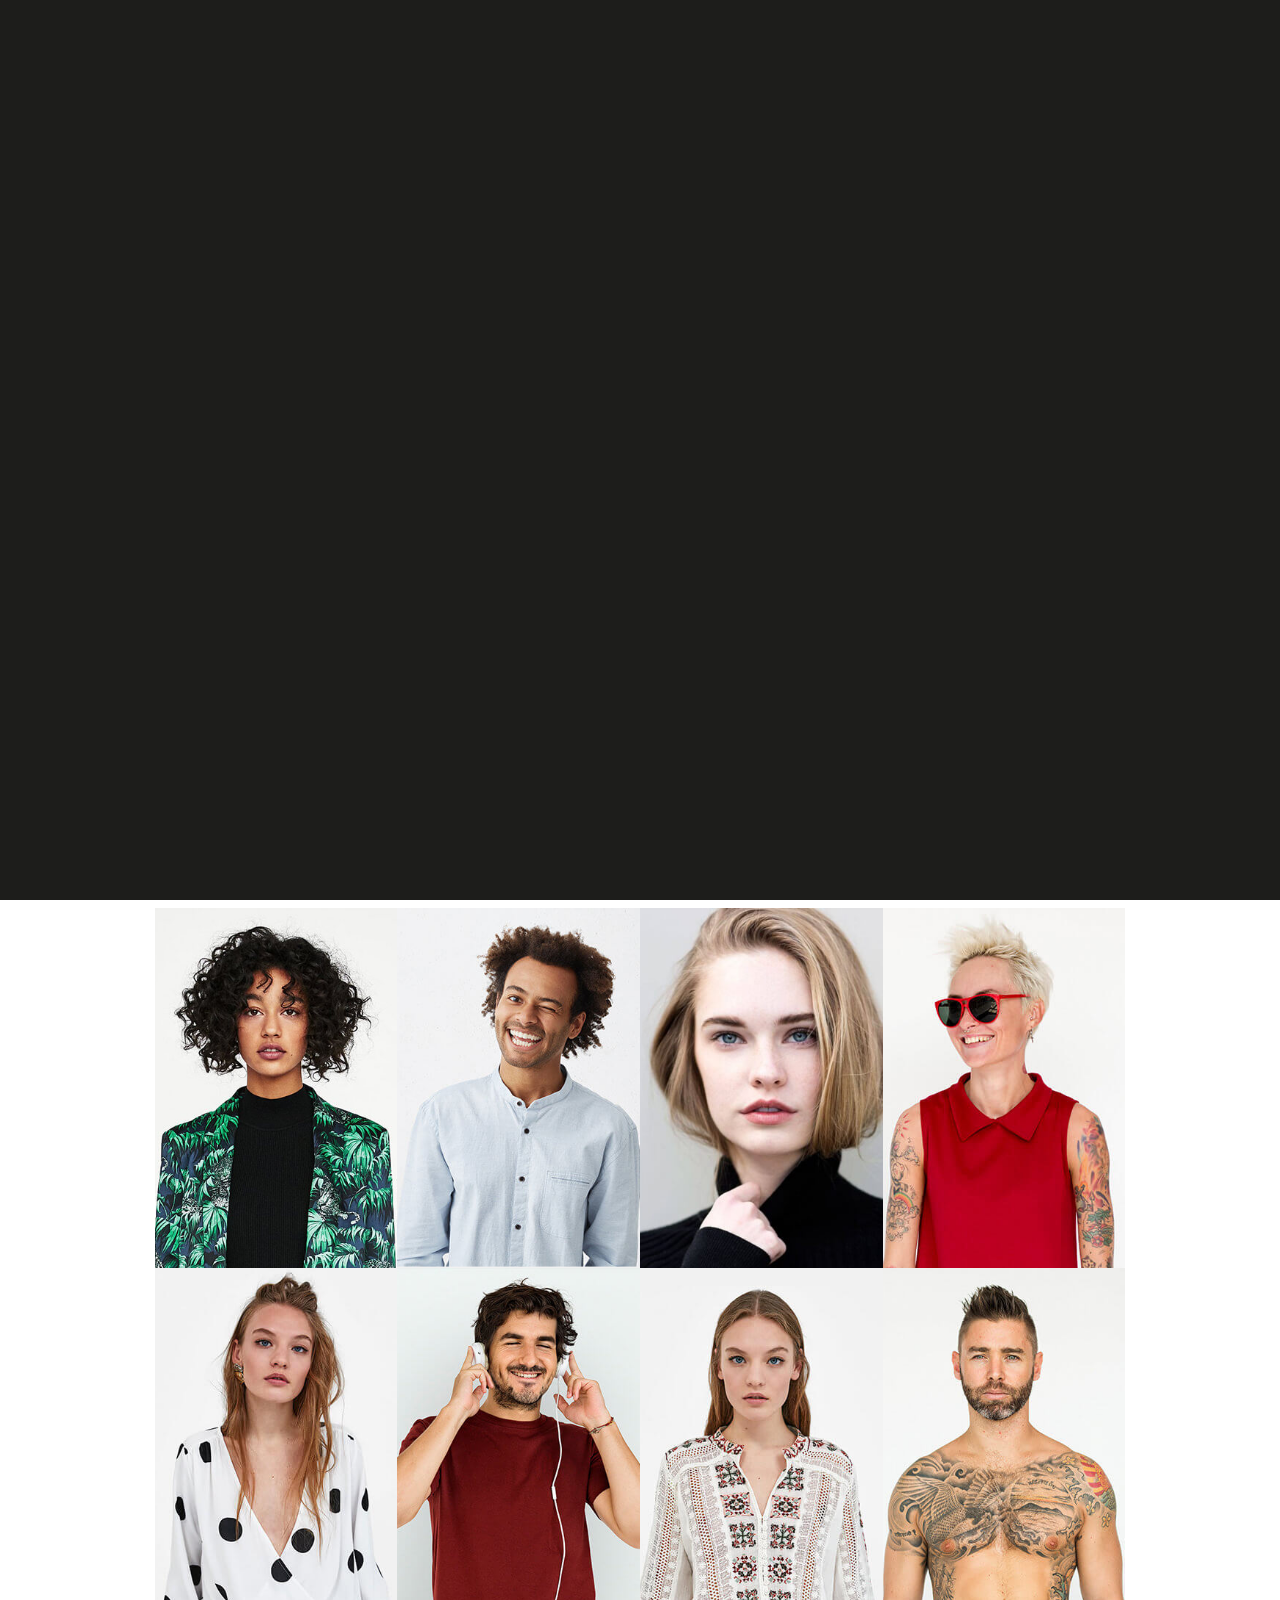
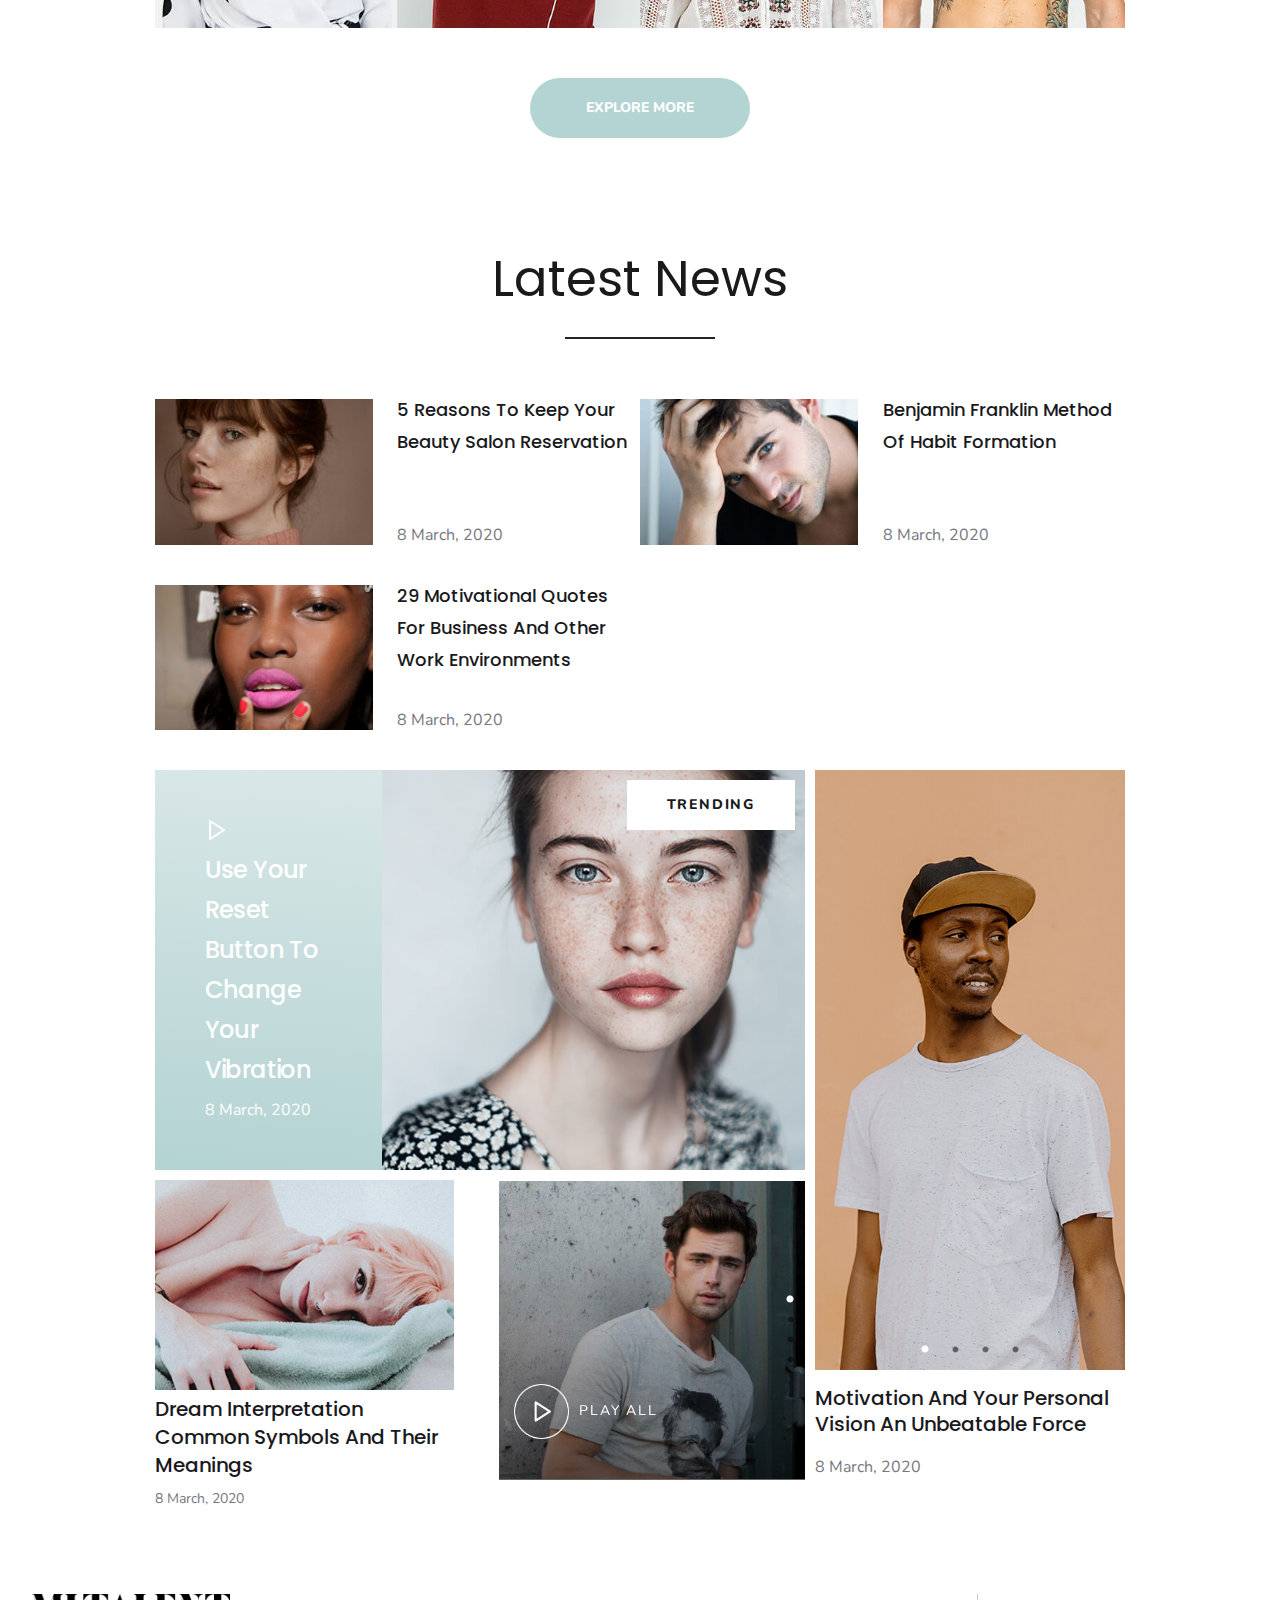
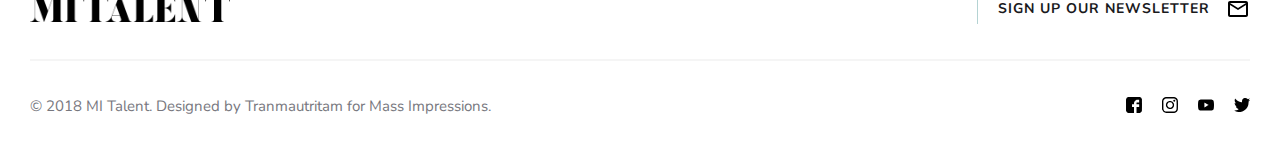
==== commit ee57c4bd: "Site" ====
--- a/index.html
+++ b/index.html
@@ -1,1720 +1,376 @@
 <!DOCTYPE html>
-<html lang="ru_RU" class="ovh">
-
+<html lang="en">
 <head>
-	<!-- Metadata -->
 	<meta charset="UTF-8">
+	<title>MI-Talent - Talent Agency</title>
+	
 	<meta name="viewport" content="width=device-width, initial-scale=1.0">
-	<meta http-equiv="X-UA-Compatible" content="ie=edge">
-
-	<!-- Styles/Icons/etc. -->
-	<link rel="apple-touch-icon" sizes="180x180" href="images/favicon/apple-touch-icon.png">
-	<link rel="icon" type="image/png" sizes="32x32" href="images/favicon/favicon-32x32.png">
-	<link rel="icon" type="image/png" sizes="16x16" href="images/favicon/favicon-16x16.png">
-	<meta name="msapplication-TileColor" content="#fff">
-	<meta name="theme-color" content="#ffffff">
-
-	<style>
-	@-webkit-keyframes preload-show-1{from{-webkit-transform:rotateZ(60deg) rotateY(-90deg) rotateX(0);transform:rotateZ(60deg) rotateY(-90deg) rotateX(0);border-left-color:#9c2f2f}}@-moz-keyframes preload-show-1{from{-moz-transform:rotateZ(60deg) rotateY(-90deg) rotateX(0);transform:rotateZ(60deg) rotateY(-90deg) rotateX(0);border-left-color:#9c2f2f}}@-o-keyframes preload-show-1{from{transform:rotateZ(60deg) rotateY(-90deg) rotateX(0);border-left-color:#9c2f2f}}@keyframes preload-show-1{from{-webkit-transform:rotateZ(60deg) rotateY(-90deg) rotateX(0);-moz-transform:rotateZ(60deg) rotateY(-90deg) rotateX(0);transform:rotateZ(60deg) rotateY(-90deg) rotateX(0);border-left-color:#9c2f2f}}@-webkit-keyframes preload-hide-1{to{-webkit-transform:rotateZ(60deg) rotateY(-90deg) rotateX(0);transform:rotateZ(60deg) rotateY(-90deg) rotateX(0);border-left-color:#9c2f2f}}@-moz-keyframes preload-hide-1{to{-moz-transform:rotateZ(60deg) rotateY(-90deg) rotateX(0);transform:rotateZ(60deg) rotateY(-90deg) rotateX(0);border-left-color:#9c2f2f}}@-o-keyframes preload-hide-1{to{transform:rotateZ(60deg) rotateY(-90deg) rotateX(0);border-left-color:#9c2f2f}}@keyframes preload-hide-1{to{-webkit-transform:rotateZ(60deg) rotateY(-90deg) rotateX(0);-moz-transform:rotateZ(60deg) rotateY(-90deg) rotateX(0);transform:rotateZ(60deg) rotateY(-90deg) rotateX(0);border-left-color:#9c2f2f}}@-webkit-keyframes preload-cycle-1{5%{-webkit-transform:rotateZ(60deg) rotateY(90deg) rotateX(0);transform:rotateZ(60deg) rotateY(90deg) rotateX(0);border-left-color:#9c2f2f}10%,75%{-webkit-transform:rotateZ(60deg) rotateY(0) rotateX(0);transform:rotateZ(60deg) rotateY(0) rotateX(0);border-left-color:#f7484e}100%,80%{-webkit-transform:rotateZ(60deg) rotateY(90deg) rotateX(0);transform:rotateZ(60deg) rotateY(90deg) rotateX(0);border-left-color:#9c2f2f}}@-moz-keyframes preload-cycle-1{5%{-moz-transform:rotateZ(60deg) rotateY(90deg) rotateX(0);transform:rotateZ(60deg) rotateY(90deg) rotateX(0);border-left-color:#9c2f2f}10%,75%{-moz-transform:rotateZ(60deg) rotateY(0) rotateX(0);transform:rotateZ(60deg) rotateY(0) rotateX(0);border-left-color:#f7484e}100%,80%{-moz-transform:rotateZ(60deg) rotateY(90deg) rotateX(0);transform:rotateZ(60deg) rotateY(90deg) rotateX(0);border-left-color:#9c2f2f}}@-o-keyframes preload-cycle-1{5%{transform:rotateZ(60deg) rotateY(90deg) rotateX(0);border-left-color:#9c2f2f}10%,75%{transform:rotateZ(60deg) rotateY(0) rotateX(0);border-left-color:#f7484e}100%,80%{transform:rotateZ(60deg) rotateY(90deg) rotateX(0);border-left-color:#9c2f2f}}@keyframes preload-cycle-1{5%{-webkit-transform:rotateZ(60deg) rotateY(90deg) rotateX(0);-moz-transform:rotateZ(60deg) rotateY(90deg) rotateX(0);transform:rotateZ(60deg) rotateY(90deg) rotateX(0);border-left-color:#9c2f2f}10%,75%{-webkit-transform:rotateZ(60deg) rotateY(0) rotateX(0);-moz-transform:rotateZ(60deg) rotateY(0) rotateX(0);transform:rotateZ(60deg) rotateY(0) rotateX(0);border-left-color:#f7484e}100%,80%{-webkit-transform:rotateZ(60deg) rotateY(90deg) rotateX(0);-moz-transform:rotateZ(60deg) rotateY(90deg) rotateX(0);transform:rotateZ(60deg) rotateY(90deg) rotateX(0);border-left-color:#9c2f2f}}@-webkit-keyframes preload-show-2{from{-webkit-transform:rotateZ(120deg) rotateY(-90deg) rotateX(0);transform:rotateZ(120deg) rotateY(-90deg) rotateX(0);border-left-color:#9c2f2f}}@-moz-keyframes preload-show-2{from{-moz-transform:rotateZ(120deg) rotateY(-90deg) rotateX(0);transform:rotateZ(120deg) rotateY(-90deg) rotateX(0);border-left-color:#9c2f2f}}@-o-keyframes preload-show-2{from{transform:rotateZ(120deg) rotateY(-90deg) rotateX(0);border-left-color:#9c2f2f}}@keyframes preload-show-2{from{-webkit-transform:rotateZ(120deg) rotateY(-90deg) rotateX(0);-moz-transform:rotateZ(120deg) rotateY(-90deg) rotateX(0);transform:rotateZ(120deg) rotateY(-90deg) rotateX(0);border-left-color:#9c2f2f}}@-webkit-keyframes preload-hide-2{to{-webkit-transform:rotateZ(120deg) rotateY(-90deg) rotateX(0);transform:rotateZ(120deg) rotateY(-90deg) rotateX(0);border-left-color:#9c2f2f}}@-moz-keyframes preload-hide-2{to{-moz-transform:rotateZ(120deg) rotateY(-90deg) rotateX(0);transform:rotateZ(120deg) rotateY(-90deg) rotateX(0);border-left-color:#9c2f2f}}@-o-keyframes preload-hide-2{to{transform:rotateZ(120deg) rotateY(-90deg) rotateX(0);border-left-color:#9c2f2f}}@keyframes preload-hide-2{to{-webkit-transform:rotateZ(120deg) rotateY(-90deg) rotateX(0);-moz-transform:rotateZ(120deg) rotateY(-90deg) rotateX(0);transform:rotateZ(120deg) rotateY(-90deg) rotateX(0);border-left-color:#9c2f2f}}@-webkit-keyframes preload-cycle-2{10%{-webkit-transform:rotateZ(120deg) rotateY(90deg) rotateX(0);transform:rotateZ(120deg) rotateY(90deg) rotateX(0);border-left-color:#9c2f2f}15%,70%{-webkit-transform:rotateZ(120deg) rotateY(0) rotateX(0);transform:rotateZ(120deg) rotateY(0) rotateX(0);border-left-color:#f7484e}100%,75%{-webkit-transform:rotateZ(120deg) rotateY(90deg) rotateX(0);transform:rotateZ(120deg) rotateY(90deg) rotateX(0);border-left-color:#9c2f2f}}@-moz-keyframes preload-cycle-2{10%{-moz-transform:rotateZ(120deg) rotateY(90deg) rotateX(0);transform:rotateZ(120deg) rotateY(90deg) rotateX(0);border-left-color:#9c2f2f}15%,70%{-moz-transform:rotateZ(120deg) rotateY(0) rotateX(0);transform:rotateZ(120deg) rotateY(0) rotateX(0);border-left-color:#f7484e}100%,75%{-moz-transform:rotateZ(120deg) rotateY(90deg) rotateX(0);transform:rotateZ(120deg) rotateY(90deg) rotateX(0);border-left-color:#9c2f2f}}@-o-keyframes preload-cycle-2{10%{transform:rotateZ(120deg) rotateY(90deg) rotateX(0);border-left-color:#9c2f2f}15%,70%{transform:rotateZ(120deg) rotateY(0) rotateX(0);border-left-color:#f7484e}100%,75%{transform:rotateZ(120deg) rotateY(90deg) rotateX(0);border-left-color:#9c2f2f}}@keyframes preload-cycle-2{10%{-webkit-transform:rotateZ(120deg) rotateY(90deg) rotateX(0);-moz-transform:rotateZ(120deg) rotateY(90deg) rotateX(0);transform:rotateZ(120deg) rotateY(90deg) rotateX(0);border-left-color:#9c2f2f}15%,70%{-webkit-transform:rotateZ(120deg) rotateY(0) rotateX(0);-moz-transform:rotateZ(120deg) rotateY(0) rotateX(0);transform:rotateZ(120deg) rotateY(0) rotateX(0);border-left-color:#f7484e}100%,75%{-webkit-transform:rotateZ(120deg) rotateY(90deg) rotateX(0);-moz-transform:rotateZ(120deg) rotateY(90deg) rotateX(0);transform:rotateZ(120deg) rotateY(90deg) rotateX(0);border-left-color:#9c2f2f}}@-webkit-keyframes preload-show-3{from{-webkit-transform:rotateZ(180deg) rotateY(-90deg) rotateX(0);transform:rotateZ(180deg) rotateY(-90deg) rotateX(0);border-left-color:#9c2f2f}}@-moz-keyframes preload-show-3{from{-moz-transform:rotateZ(180deg) rotateY(-90deg) rotateX(0);transform:rotateZ(180deg) rotateY(-90deg) rotateX(0);border-left-color:#9c2f2f}}@-o-keyframes preload-show-3{from{transform:rotateZ(180deg) rotateY(-90deg) rotateX(0);border-left-color:#9c2f2f}}@keyframes preload-show-3{from{-webkit-transform:rotateZ(180deg) rotateY(-90deg) rotateX(0);-moz-transform:rotateZ(180deg) rotateY(-90deg) rotateX(0);transform:rotateZ(180deg) rotateY(-90deg) rotateX(0);border-left-color:#9c2f2f}}@-webkit-keyframes preload-hide-3{to{-webkit-transform:rotateZ(180deg) rotateY(-90deg) rotateX(0);transform:rotateZ(180deg) rotateY(-90deg) rotateX(0);border-left-color:#9c2f2f}}@-moz-keyframes preload-hide-3{to{-moz-transform:rotateZ(180deg) rotateY(-90deg) rotateX(0);transform:rotateZ(180deg) rotateY(-90deg) rotateX(0);border-left-color:#9c2f2f}}@-o-keyframes preload-hide-3{to{transform:rotateZ(180deg) rotateY(-90deg) rotateX(0);border-left-color:#9c2f2f}}@keyframes preload-hide-3{to{-webkit-transform:rotateZ(180deg) rotateY(-90deg) rotateX(0);-moz-transform:rotateZ(180deg) rotateY(-90deg) rotateX(0);transform:rotateZ(180deg) rotateY(-90deg) rotateX(0);border-left-color:#9c2f2f}}@-webkit-keyframes preload-cycle-3{15%{-webkit-transform:rotateZ(180deg) rotateY(90deg) rotateX(0);transform:rotateZ(180deg) rotateY(90deg) rotateX(0);border-left-color:#9c2f2f}20%,65%{-webkit-transform:rotateZ(180deg) rotateY(0) rotateX(0);transform:rotateZ(180deg) rotateY(0) rotateX(0);border-left-color:#f7484e}100%,70%{-webkit-transform:rotateZ(180deg) rotateY(90deg) rotateX(0);transform:rotateZ(180deg) rotateY(90deg) rotateX(0);border-left-color:#9c2f2f}}@-moz-keyframes preload-cycle-3{15%{-moz-transform:rotateZ(180deg) rotateY(90deg) rotateX(0);transform:rotateZ(180deg) rotateY(90deg) rotateX(0);border-left-color:#9c2f2f}20%,65%{-moz-transform:rotateZ(180deg) rotateY(0) rotateX(0);transform:rotateZ(180deg) rotateY(0) rotateX(0);border-left-color:#f7484e}100%,70%{-moz-transform:rotateZ(180deg) rotateY(90deg) rotateX(0);transform:rotateZ(180deg) rotateY(90deg) rotateX(0);border-left-color:#9c2f2f}}@-o-keyframes preload-cycle-3{15%{transform:rotateZ(180deg) rotateY(90deg) rotateX(0);border-left-color:#9c2f2f}20%,65%{transform:rotateZ(180deg) rotateY(0) rotateX(0);border-left-color:#f7484e}100%,70%{transform:rotateZ(180deg) rotateY(90deg) rotateX(0);border-left-color:#9c2f2f}}@keyframes preload-cycle-3{15%{-webkit-transform:rotateZ(180deg) rotateY(90deg) rotateX(0);-moz-transform:rotateZ(180deg) rotateY(90deg) rotateX(0);transform:rotateZ(180deg) rotateY(90deg) rotateX(0);border-left-color:#9c2f2f}20%,65%{-webkit-transform:rotateZ(180deg) rotateY(0) rotateX(0);-moz-transform:rotateZ(180deg) rotateY(0) rotateX(0);transform:rotateZ(180deg) rotateY(0) rotateX(0);border-left-color:#f7484e}100%,70%{-webkit-transform:rotateZ(180deg) rotateY(90deg) rotateX(0);-moz-transform:rotateZ(180deg) rotateY(90deg) rotateX(0);transform:rotateZ(180deg) rotateY(90deg) rotateX(0);border-left-color:#9c2f2f}}@-webkit-keyframes preload-show-4{from{-webkit-transform:rotateZ(240deg) rotateY(-90deg) rotateX(0);transform:rotateZ(240deg) rotateY(-90deg) rotateX(0);border-left-color:#9c2f2f}}@-moz-keyframes preload-show-4{from{-moz-transform:rotateZ(240deg) rotateY(-90deg) rotateX(0);transform:rotateZ(240deg) rotateY(-90deg) rotateX(0);border-left-color:#9c2f2f}}@-o-keyframes preload-show-4{from{transform:rotateZ(240deg) rotateY(-90deg) rotateX(0);border-left-color:#9c2f2f}}@keyframes preload-show-4{from{-webkit-transform:rotateZ(240deg) rotateY(-90deg) rotateX(0);-moz-transform:rotateZ(240deg) rotateY(-90deg) rotateX(0);transform:rotateZ(240deg) rotateY(-90deg) rotateX(0);border-left-color:#9c2f2f}}@-webkit-keyframes preload-hide-4{to{-webkit-transform:rotateZ(240deg) rotateY(-90deg) rotateX(0);transform:rotateZ(240deg) rotateY(-90deg) rotateX(0);border-left-color:#9c2f2f}}@-moz-keyframes preload-hide-4{to{-moz-transform:rotateZ(240deg) rotateY(-90deg) rotateX(0);transform:rotateZ(240deg) rotateY(-90deg) rotateX(0);border-left-color:#9c2f2f}}@-o-keyframes preload-hide-4{to{transform:rotateZ(240deg) rotateY(-90deg) rotateX(0);border-left-color:#9c2f2f}}@keyframes preload-hide-4{to{-webkit-transform:rotateZ(240deg) rotateY(-90deg) rotateX(0);-moz-transform:rotateZ(240deg) rotateY(-90deg) rotateX(0);transform:rotateZ(240deg) rotateY(-90deg) rotateX(0);border-left-color:#9c2f2f}}@-webkit-keyframes preload-cycle-4{20%{-webkit-transform:rotateZ(240deg) rotateY(90deg) rotateX(0);transform:rotateZ(240deg) rotateY(90deg) rotateX(0);border-left-color:#9c2f2f}25%,60%{-webkit-transform:rotateZ(240deg) rotateY(0) rotateX(0);transform:rotateZ(240deg) rotateY(0) rotateX(0);border-left-color:#f7484e}100%,65%{-webkit-transform:rotateZ(240deg) rotateY(90deg) rotateX(0);transform:rotateZ(240deg) rotateY(90deg) rotateX(0);border-left-color:#9c2f2f}}@-moz-keyframes preload-cycle-4{20%{-moz-transform:rotateZ(240deg) rotateY(90deg) rotateX(0);transform:rotateZ(240deg) rotateY(90deg) rotateX(0);border-left-color:#9c2f2f}25%,60%{-moz-transform:rotateZ(240deg) rotateY(0) rotateX(0);transform:rotateZ(240deg) rotateY(0) rotateX(0);border-left-color:#f7484e}100%,65%{-moz-transform:rotateZ(240deg) rotateY(90deg) rotateX(0);transform:rotateZ(240deg) rotateY(90deg) rotateX(0);border-left-color:#9c2f2f}}@-o-keyframes preload-cycle-4{20%{transform:rotateZ(240deg) rotateY(90deg) rotateX(0);border-left-color:#9c2f2f}25%,60%{transform:rotateZ(240deg) rotateY(0) rotateX(0);border-left-color:#f7484e}100%,65%{transform:rotateZ(240deg) rotateY(90deg) rotateX(0);border-left-color:#9c2f2f}}@keyframes preload-cycle-4{20%{-webkit-transform:rotateZ(240deg) rotateY(90deg) rotateX(0);-moz-transform:rotateZ(240deg) rotateY(90deg) rotateX(0);transform:rotateZ(240deg) rotateY(90deg) rotateX(0);border-left-color:#9c2f2f}25%,60%{-webkit-transform:rotateZ(240deg) rotateY(0) rotateX(0);-moz-transform:rotateZ(240deg) rotateY(0) rotateX(0);transform:rotateZ(240deg) rotateY(0) rotateX(0);border-left-color:#f7484e}100%,65%{-webkit-transform:rotateZ(240deg) rotateY(90deg) rotateX(0);-moz-transform:rotateZ(240deg) rotateY(90deg) rotateX(0);transform:rotateZ(240deg) rotateY(90deg) rotateX(0);border-left-color:#9c2f2f}}@-webkit-keyframes preload-show-5{from{-webkit-transform:rotateZ(300deg) rotateY(-90deg) rotateX(0);transform:rotateZ(300deg) rotateY(-90deg) rotateX(0);border-left-color:#9c2f2f}}@-moz-keyframes preload-show-5{from{-moz-transform:rotateZ(300deg) rotateY(-90deg) rotateX(0);transform:rotateZ(300deg) rotateY(-90deg) rotateX(0);border-left-color:#9c2f2f}}@-o-keyframes preload-show-5{from{transform:rotateZ(300deg) rotateY(-90deg) rotateX(0);border-left-color:#9c2f2f}}@keyframes preload-show-5{from{-webkit-transform:rotateZ(300deg) rotateY(-90deg) rotateX(0);-moz-transform:rotateZ(300deg) rotateY(-90deg) rotateX(0);transform:rotateZ(300deg) rotateY(-90deg) rotateX(0);border-left-color:#9c2f2f}}@-webkit-keyframes preload-hide-5{to{-webkit-transform:rotateZ(300deg) rotateY(-90deg) rotateX(0);transform:rotateZ(300deg) rotateY(-90deg) rotateX(0);border-left-color:#9c2f2f}}@-moz-keyframes preload-hide-5{to{-moz-transform:rotateZ(300deg) rotateY(-90deg) rotateX(0);transform:rotateZ(300deg) rotateY(-90deg) rotateX(0);border-left-color:#9c2f2f}}@-o-keyframes preload-hide-5{to{transform:rotateZ(300deg) rotateY(-90deg) rotateX(0);border-left-color:#9c2f2f}}@keyframes preload-hide-5{to{-webkit-transform:rotateZ(300deg) rotateY(-90deg) rotateX(0);-moz-transform:rotateZ(300deg) rotateY(-90deg) rotateX(0);transform:rotateZ(300deg) rotateY(-90deg) rotateX(0);border-left-color:#9c2f2f}}@-webkit-keyframes preload-cycle-5{25%{-webkit-transform:rotateZ(300deg) rotateY(90deg) rotateX(0);transform:rotateZ(300deg) rotateY(90deg) rotateX(0);border-left-color:#9c2f2f}30%,55%{-webkit-transform:rotateZ(300deg) rotateY(0) rotateX(0);transform:rotateZ(300deg) rotateY(0) rotateX(0);border-left-color:#f7484e}100%,60%{-webkit-transform:rotateZ(300deg) rotateY(90deg) rotateX(0);transform:rotateZ(300deg) rotateY(90deg) rotateX(0);border-left-color:#9c2f2f}}@-moz-keyframes preload-cycle-5{25%{-moz-transform:rotateZ(300deg) rotateY(90deg) rotateX(0);transform:rotateZ(300deg) rotateY(90deg) rotateX(0);border-left-color:#9c2f2f}30%,55%{-moz-transform:rotateZ(300deg) rotateY(0) rotateX(0);transform:rotateZ(300deg) rotateY(0) rotateX(0);border-left-color:#f7484e}100%,60%{-moz-transform:rotateZ(300deg) rotateY(90deg) rotateX(0);transform:rotateZ(300deg) rotateY(90deg) rotateX(0);border-left-color:#9c2f2f}}@-o-keyframes preload-cycle-5{25%{transform:rotateZ(300deg) rotateY(90deg) rotateX(0);border-left-color:#9c2f2f}30%,55%{transform:rotateZ(300deg) rotateY(0) rotateX(0);border-left-color:#f7484e}100%,60%{transform:rotateZ(300deg) rotateY(90deg) rotateX(0);border-left-color:#9c2f2f}}@keyframes preload-cycle-5{25%{-webkit-transform:rotateZ(300deg) rotateY(90deg) rotateX(0);-moz-transform:rotateZ(300deg) rotateY(90deg) rotateX(0);transform:rotateZ(300deg) rotateY(90deg) rotateX(0);border-left-color:#9c2f2f}30%,55%{-webkit-transform:rotateZ(300deg) rotateY(0) rotateX(0);-moz-transform:rotateZ(300deg) rotateY(0) rotateX(0);transform:rotateZ(300deg) rotateY(0) rotateX(0);border-left-color:#f7484e}100%,60%{-webkit-transform:rotateZ(300deg) rotateY(90deg) rotateX(0);-moz-transform:rotateZ(300deg) rotateY(90deg) rotateX(0);transform:rotateZ(300deg) rotateY(90deg) rotateX(0);border-left-color:#9c2f2f}}@-webkit-keyframes preload-show-6{from{-webkit-transform:rotateZ(360deg) rotateY(-90deg) rotateX(0);transform:rotateZ(360deg) rotateY(-90deg) rotateX(0);border-left-color:#9c2f2f}}@-moz-keyframes preload-show-6{from{-moz-transform:rotateZ(360deg) rotateY(-90deg) rotateX(0);transform:rotateZ(360deg) rotateY(-90deg) rotateX(0);border-left-color:#9c2f2f}}@-o-keyframes preload-show-6{from{transform:rotateZ(360deg) rotateY(-90deg) rotateX(0);border-left-color:#9c2f2f}}@keyframes preload-show-6{from{-webkit-transform:rotateZ(360deg) rotateY(-90deg) rotateX(0);-moz-transform:rotateZ(360deg) rotateY(-90deg) rotateX(0);transform:rotateZ(360deg) rotateY(-90deg) rotateX(0);border-left-color:#9c2f2f}}@-webkit-keyframes preload-hide-6{to{-webkit-transform:rotateZ(360deg) rotateY(-90deg) rotateX(0);transform:rotateZ(360deg) rotateY(-90deg) rotateX(0);border-left-color:#9c2f2f}}@-moz-keyframes preload-hide-6{to{-moz-transform:rotateZ(360deg) rotateY(-90deg) rotateX(0);transform:rotateZ(360deg) rotateY(-90deg) rotateX(0);border-left-color:#9c2f2f}}@-o-keyframes preload-hide-6{to{transform:rotateZ(360deg) rotateY(-90deg) rotateX(0);border-left-color:#9c2f2f}}@keyframes preload-hide-6{to{-webkit-transform:rotateZ(360deg) rotateY(-90deg) rotateX(0);-moz-transform:rotateZ(360deg) rotateY(-90deg) rotateX(0);transform:rotateZ(360deg) rotateY(-90deg) rotateX(0);border-left-color:#9c2f2f}}@-webkit-keyframes preload-cycle-6{30%{-webkit-transform:rotateZ(360deg) rotateY(90deg) rotateX(0);transform:rotateZ(360deg) rotateY(90deg) rotateX(0);border-left-color:#9c2f2f}35%,50%{-webkit-transform:rotateZ(360deg) rotateY(0) rotateX(0);transform:rotateZ(360deg) rotateY(0) rotateX(0);border-left-color:#f7484e}100%,55%{-webkit-transform:rotateZ(360deg) rotateY(90deg) rotateX(0);transform:rotateZ(360deg) rotateY(90deg) rotateX(0);border-left-color:#9c2f2f}}@-moz-keyframes preload-cycle-6{30%{-moz-transform:rotateZ(360deg) rotateY(90deg) rotateX(0);transform:rotateZ(360deg) rotateY(90deg) rotateX(0);border-left-color:#9c2f2f}35%,50%{-moz-transform:rotateZ(360deg) rotateY(0) rotateX(0);transform:rotateZ(360deg) rotateY(0) rotateX(0);border-left-color:#f7484e}100%,55%{-moz-transform:rotateZ(360deg) rotateY(90deg) rotateX(0);transform:rotateZ(360deg) rotateY(90deg) rotateX(0);border-left-color:#9c2f2f}}@-o-keyframes preload-cycle-6{30%{transform:rotateZ(360deg) rotateY(90deg) rotateX(0);border-left-color:#9c2f2f}35%,50%{transform:rotateZ(360deg) rotateY(0) rotateX(0);border-left-color:#f7484e}100%,55%{transform:rotateZ(360deg) rotateY(90deg) rotateX(0);border-left-color:#9c2f2f}}@keyframes preload-cycle-6{30%{-webkit-transform:rotateZ(360deg) rotateY(90deg) rotateX(0);-moz-transform:rotateZ(360deg) rotateY(90deg) rotateX(0);transform:rotateZ(360deg) rotateY(90deg) rotateX(0);border-left-color:#9c2f2f}35%,50%{-webkit-transform:rotateZ(360deg) rotateY(0) rotateX(0);-moz-transform:rotateZ(360deg) rotateY(0) rotateX(0);transform:rotateZ(360deg) rotateY(0) rotateX(0);border-left-color:#f7484e}100%,55%{-webkit-transform:rotateZ(360deg) rotateY(90deg) rotateX(0);-moz-transform:rotateZ(360deg) rotateY(90deg) rotateX(0);transform:rotateZ(360deg) rotateY(90deg) rotateX(0);border-left-color:#9c2f2f}}@-webkit-keyframes preload-flip{0%{-webkit-transform:rotateY(0) rotateZ(-60deg);transform:rotateY(0) rotateZ(-60deg)}100%{-webkit-transform:rotateY(360deg) rotateZ(-60deg);transform:rotateY(360deg) rotateZ(-60deg)}}@-moz-keyframes preload-flip{0%{-moz-transform:rotateY(0) rotateZ(-60deg);transform:rotateY(0) rotateZ(-60deg)}100%{-moz-transform:rotateY(360deg) rotateZ(-60deg);transform:rotateY(360deg) rotateZ(-60deg)}}@-o-keyframes preload-flip{0%{transform:rotateY(0) rotateZ(-60deg)}100%{transform:rotateY(360deg) rotateZ(-60deg)}}@keyframes preload-flip{0%{-webkit-transform:rotateY(0) rotateZ(-60deg);-moz-transform:rotateY(0) rotateZ(-60deg);transform:rotateY(0) rotateZ(-60deg)}100%{-webkit-transform:rotateY(360deg) rotateZ(-60deg);-moz-transform:rotateY(360deg) rotateZ(-60deg);transform:rotateY(360deg) rotateZ(-60deg)}}.preloader-wrap{background-color:#efefef;position:fixed;overflow:hidden;width:100%;height:100%;z-index:9999;bottom:0;right:0;left:0;top:0}.preloader{position:absolute;top:50%;left:50%;font-size:20px;display:block;width:3.75em;height:4.25em;margin-left:-1.875em;margin-top:-2.125em;-webkit-transform-origin:center center;-moz-transform-origin:center center;-ms-transform-origin:center center;-o-transform-origin:center center;transform-origin:center center;-webkit-transform:rotateY(180deg) rotateZ(-60deg);-moz-transform:rotateY(180deg) rotateZ(-60deg);transform:rotateY(180deg) rotateZ(-60deg)}.preloader .slice{border-top:1.125em solid transparent;border-right:none;border-bottom:1em solid transparent;border-left:1.875em solid #f7484e;position:absolute;top:0;left:50%;-webkit-transform-origin:left bottom;-moz-transform-origin:left bottom;-ms-transform-origin:left bottom;-o-transform-origin:left bottom;transform-origin:left bottom;-webkit-border-radius:3px 3px 0 0;-moz-border-radius:3px 3px 0 0;border-radius:3px 3px 0 0}.preloader .slice:nth-child(1){-webkit-transform:rotateZ(60deg) rotateY(0) rotateX(0);-moz-transform:rotateZ(60deg) rotateY(0) rotateX(0);transform:rotateZ(60deg) rotateY(0) rotateX(0);-webkit-animation:.15s linear .82s preload-hide-1 both 1;-moz-animation:.15s linear .82s preload-hide-1 both 1;-o-animation:.15s linear .82s preload-hide-1 both 1;animation:.15s linear .82s preload-hide-1 both 1}.preloader .slice:nth-child(2){-webkit-transform:rotateZ(120deg) rotateY(0) rotateX(0);-moz-transform:rotateZ(120deg) rotateY(0) rotateX(0);transform:rotateZ(120deg) rotateY(0) rotateX(0);-webkit-animation:.15s linear .74s preload-hide-2 both 1;-moz-animation:.15s linear .74s preload-hide-2 both 1;-o-animation:.15s linear .74s preload-hide-2 both 1;animation:.15s linear .74s preload-hide-2 both 1}.preloader .slice:nth-child(3){-webkit-transform:rotateZ(180deg) rotateY(0) rotateX(0);-moz-transform:rotateZ(180deg) rotateY(0) rotateX(0);transform:rotateZ(180deg) rotateY(0) rotateX(0);-webkit-animation:.15s linear .66s preload-hide-3 both 1;-moz-animation:.15s linear .66s preload-hide-3 both 1;-o-animation:.15s linear .66s preload-hide-3 both 1;animation:.15s linear .66s preload-hide-3 both 1}.preloader .slice:nth-child(4){-webkit-transform:rotateZ(240deg) rotateY(0) rotateX(0);-moz-transform:rotateZ(240deg) rotateY(0) rotateX(0);transform:rotateZ(240deg) rotateY(0) rotateX(0);-webkit-animation:.15s linear .58s preload-hide-4 both 1;-moz-animation:.15s linear .58s preload-hide-4 both 1;-o-animation:.15s linear .58s preload-hide-4 both 1;animation:.15s linear .58s preload-hide-4 both 1}.preloader .slice:nth-child(5){-webkit-transform:rotateZ(300deg) rotateY(0) rotateX(0);-moz-transform:rotateZ(300deg) rotateY(0) rotateX(0);transform:rotateZ(300deg) rotateY(0) rotateX(0);-webkit-animation:.15s linear .5s preload-hide-5 both 1;-moz-animation:.15s linear .5s preload-hide-5 both 1;-o-animation:.15s linear .5s preload-hide-5 both 1;animation:.15s linear .5s preload-hide-5 both 1}.preloader .slice:nth-child(6){-webkit-transform:rotateZ(360deg) rotateY(0) rotateX(0);-moz-transform:rotateZ(360deg) rotateY(0) rotateX(0);transform:rotateZ(360deg) rotateY(0) rotateX(0);-webkit-animation:.15s linear .42s preload-hide-6 both 1;-moz-animation:.15s linear .42s preload-hide-6 both 1;-o-animation:.15s linear .42s preload-hide-6 both 1;animation:.15s linear .42s preload-hide-6 both 1}.preloader.loading{-webkit-animation:2s preload-flip steps(2) infinite both;-moz-animation:2s preload-flip steps(2) infinite both;-o-animation:2s preload-flip steps(2) infinite both;animation:2s preload-flip steps(2) infinite both}.preloader.loading .slice:nth-child(1){-webkit-transform:rotateZ(60deg) rotateY(90deg) rotateX(0);-moz-transform:rotateZ(60deg) rotateY(90deg) rotateX(0);transform:rotateZ(60deg) rotateY(90deg) rotateX(0);-webkit-animation:2s preload-cycle-1 linear infinite both;-moz-animation:2s preload-cycle-1 linear infinite both;-o-animation:2s preload-cycle-1 linear infinite both;animation:2s preload-cycle-1 linear infinite both}.preloader.loading .slice:nth-child(2){-webkit-transform:rotateZ(120deg) rotateY(90deg) rotateX(0);-moz-transform:rotateZ(120deg) rotateY(90deg) rotateX(0);transform:rotateZ(120deg) rotateY(90deg) rotateX(0);-webkit-animation:2s preload-cycle-2 linear infinite both;-moz-animation:2s preload-cycle-2 linear infinite both;-o-animation:2s preload-cycle-2 linear infinite both;animation:2s preload-cycle-2 linear infinite both}.preloader.loading .slice:nth-child(3){-webkit-transform:rotateZ(180deg) rotateY(90deg) rotateX(0);-moz-transform:rotateZ(180deg) rotateY(90deg) rotateX(0);transform:rotateZ(180deg) rotateY(90deg) rotateX(0);-webkit-animation:2s preload-cycle-3 linear infinite both;-moz-animation:2s preload-cycle-3 linear infinite both;-o-animation:2s preload-cycle-3 linear infinite both;animation:2s preload-cycle-3 linear infinite both}.preloader.loading .slice:nth-child(4){-webkit-transform:rotateZ(240deg) rotateY(90deg) rotateX(0);-moz-transform:rotateZ(240deg) rotateY(90deg) rotateX(0);transform:rotateZ(240deg) rotateY(90deg) rotateX(0);-webkit-animation:2s preload-cycle-4 linear infinite both;-moz-animation:2s preload-cycle-4 linear infinite both;-o-animation:2s preload-cycle-4 linear infinite both;animation:2s preload-cycle-4 linear infinite both}.preloader.loading .slice:nth-child(5){-webkit-transform:rotateZ(300deg) rotateY(90deg) rotateX(0);-moz-transform:rotateZ(300deg) rotateY(90deg) rotateX(0);transform:rotateZ(300deg) rotateY(90deg) rotateX(0);-webkit-animation:2s preload-cycle-5 linear infinite both;-moz-animation:2s preload-cycle-5 linear infinite both;-o-animation:2s preload-cycle-5 linear infinite both;animation:2s preload-cycle-5 linear infinite both}.preloader.loading .slice:nth-child(6){-webkit-transform:rotateZ(360deg) rotateY(90deg) rotateX(0);-moz-transform:rotateZ(360deg) rotateY(90deg) rotateX(0);transform:rotateZ(360deg) rotateY(90deg) rotateX(0);-webkit-animation:2s preload-cycle-6 linear infinite both;-moz-animation:2s preload-cycle-6 linear infinite both;-o-animation:2s preload-cycle-6 linear infinite both;animation:2s preload-cycle-6 linear infinite both}.ovh{overflow:hidden;height:100%;}
-	@font-face{font-family:exo2-web;src:url(../fonts/Exo2Regular/Exo2Regular.eot);src:url(../fonts/Exo2Regular/Exo2Regular.eot?#iefix) format("embedded-opentype"),url(../fonts/Exo2Regular/Exo2Regular.woff) format("woff"),url(../fonts/Exo2Regular/Exo2Regular.ttf) format("truetype"),url(../fonts/Exo2Regular/Exo2Regular.svg) format("svg");font-weight:400;font-style:normal;font-display:swap}@font-face{font-family:exo2-web;src:url(../fonts/Exo2Bold/Exo2Bold.eot);src:url(../fonts/Exo2Bold/Exo2Bold.eot?#iefix) format("embedded-opentype"),url(../fonts/Exo2Bold/Exo2Bold.woff) format("woff"),url(../fonts/Exo2Bold/Exo2Bold.ttf) format("truetype"),url(../fonts/Exo2Bold/Exo2Bold.svg) format("svg");font-weight:700;font-style:normal;font-display:swap}@font-face{font-family:exo2-web;src:url(../fonts/Exo2Black/Exo2Black.eot);src:url(../fonts/Exo2Black/Exo2Black.eot?#iefix) format("embedded-opentype"),url(../fonts/Exo2Black/Exo2Black.woff) format("woff"),url(../fonts/Exo2Black/Exo2Black.ttf) format("truetype"),url(../fonts/Exo2Black/Exo2Black.svg) format("svg");font-weight:800;font-style:normal;font-display:swap}@font-face{font-family:opsans-web;src:url(../fonts/OpenSansRegular/OpenSansRegular.eot);src:url(../fonts/OpenSansRegular/OpenSansRegular.eot?#iefix) format("embedded-opentype"),url(../fonts/OpenSansRegular/OpenSansRegular.woff) format("woff"),url(../fonts/OpenSansRegular/OpenSansRegular.ttf) format("truetype"),url(../fonts/OpenSansRegular/OpenSansRegular.svg) format("svg");font-weight:400;font-style:normal;font-display:swap}@font-face{font-family:opsans-web;src:url(../fonts/OpenSansBold/OpenSansBold.eot);src:url(../fonts/OpenSansBold/OpenSansBold.eot?#iefix) format("embedded-opentype"),url(../fonts/OpenSansBold/OpenSansBold.woff) format("woff"),url(../fonts/OpenSansBold/OpenSansBold.ttf) format("truetype"),url(../fonts/OpenSansBold/OpenSansBold.svg) format("svg");font-weight:700;font-style:normal;font-display:swap}@font-face{font-family:opsans-web;src:url(../fonts/OpenSansLight/OpenSansLight.eot);src:url(../fonts/OpenSansLight/OpenSansLight.eot?#iefix) format("embedded-opentype"),url(../fonts/OpenSansLight/OpenSansLight.woff) format("woff"),url(../fonts/OpenSansLight/OpenSansLight.ttf) format("truetype"),url(../fonts/OpenSansLight/OpenSansLight.svg) format("svg");font-weight:200;font-style:normal;font-display:swap}@font-face{font-family:opsans-web;src:url(../fonts/OpenSansLightItalic/OpenSansLightItalic.eot);src:url(../fonts/OpenSansLightItalic/OpenSansLightItalic.eot?#iefix) format("embedded-opentype"),url(../fonts/OpenSansLightItalic/OpenSansLightItalic.woff) format("woff"),url(../fonts/OpenSansLightItalic/OpenSansLightItalic.ttf) format("truetype"),url(../fonts/OpenSansLightItalic/OpenSansLightItalic.svg) format("svg");font-weight:200;font-style:italic;font-display:swap}@font-face{font-family:rway-web;src:url(../fonts/RalewayRegular/RalewayRegular.eot);src:url(../fonts/RalewayRegular/RalewayRegular.eot?#iefix) format("embedded-opentype"),url(../fonts/RalewayRegular/RalewayRegular.woff) format("woff"),url(../fonts/RalewayRegular/RalewayRegular.ttf) format("truetype"),url(../fonts/RalewayRegular/RalewayRegular.svg) format("svg");font-weight:400;font-style:normal;font-display:swap}@font-face{font-family:rway-web;src:url(../fonts/RalewayBold/RalewayBold.eot);src:url(../fonts/RalewayBold/RalewayBold.eot?#iefix) format("embedded-opentype"),url(../fonts/RalewayBold/RalewayBold.woff) format("woff"),url(../fonts/RalewayBold/RalewayBold.ttf) format("truetype"),url(../fonts/RalewayBold/RalewayBold.svg) format("svg");font-weight:700;font-style:normal;font-display:swap}@font-face{font-family:rway-web;src:url(../fonts/RalewayBlack/RalewayBlack.eot);src:url(../fonts/RalewayBlack/RalewayBlack.eot?#iefix) format("embedded-opentype"),url(../fonts/RalewayBlack/RalewayBlack.woff) format("woff"),url(../fonts/RalewayBlack/RalewayBlack.ttf) format("truetype"),url(../fonts/RalewayBlack/RalewayBlack.svg) format("svg");font-weight:800;font-style:normal;font-display:swap}@font-face{font-family:rway-web;src:url(../fonts/RalewayLight/RalewayLight.eot);src:url(../fonts/RalewayLight/RalewayLight.eot?#iefix) format("embedded-opentype"),url(../fonts/RalewayLight/RalewayLight.woff) format("woff"),url(../fonts/RalewayLight/RalewayLight.ttf) format("truetype"),url(../fonts/RalewayLight/RalewayLight.svg) format("svg");font-weight:200;font-style:normal;font-display:swap}@font-face{font-family:rway-web;src:url(../fonts/RalewaySemiBold/RalewaySemiBold.eot);src:url(../fonts/RalewaySemiBold/RalewaySemiBold.eot?#iefix) format("embedded-opentype"),url(../fonts/RalewaySemiBold/RalewaySemiBold.woff) format("woff"),url(../fonts/RalewaySemiBold/RalewaySemiBold.ttf) format("truetype"),url(../fonts/RalewaySemiBold/RalewaySemiBold.svg) format("svg");font-weight:600;font-style:normal;font-display:swap}@font-face{font-family:rway-web;src:url(../fonts/RalewayThin/RalewayThin.eot);src:url(../fonts/RalewayThin/RalewayThin.eot?#iefix) format("embedded-opentype"),url(../fonts/RalewayThin/RalewayThin.woff) format("woff"),url(../fonts/RalewayThin/RalewayThin.ttf) format("truetype"),url(../fonts/RalewayThin/RalewayThin.svg) format("svg");font-weight:100;font-style:normal;font-display:swap}*,:after,:before{-webkit-box-sizing:border-box;-moz-box-sizing:border-box;box-sizing:border-box}:-moz-placeholder,:-ms-input-placeholder,::-moz-placeholder,::-webkit-input-placeholder{color:#666;opacity:1}body input:focus:required:invalid,body textarea:focus:required:invalid{color:#666}body input:required:valid,body textarea:required:valid{color:#666}body,html{max-width:100%;overflow-x:hidden}body{font-size:16px;min-width:320px;position:relative;line-height:1.65;overflow-x:hidden;font-family:rway-web,exo2-web,opsans-web,sans-serif,sans-serif}.img-responsive,.img-responsive__dib{max-width:100%;height:auto}.img-responsive{display:block}.img-responsive__dib{display:inline-block}.text-center{text-align:center}.text-left{text-align:left}.text-right{text-align:right}::-moz-selection{background-color:#f25041;color:#fff}::selection{background-color:#f25041;color:#fff}a{color:#171717;text-decoration:none;outline:0}a:hover{text-decoration:underline}.clearfix::after{content:" ";display:block;clear:both}.noselect{-webkit-touch-callout:none;-webkit-user-select:none;-moz-user-select:none;-ms-user-select:none;user-select:none}.hidden{display:none}.mfp-zoom-out .mfp-with-anim{opacity:0;-webkit-transition:all .3s ease-in-out;-o-transition:all .3s ease-in-out;-moz-transition:all .3s ease-in-out;transition:all .3s ease-in-out;-webkit-transform:scale(1.3);-moz-transform:scale(1.3);-ms-transform:scale(1.3);-o-transform:scale(1.3);transform:scale(1.3)}.mfp-zoom-out.mfp-bg{opacity:0;-webkit-transition:all .3s ease-out;-o-transition:all .3s ease-out;-moz-transition:all .3s ease-out;transition:all .3s ease-out}.mfp-zoom-out.mfp-ready .mfp-with-anim{opacity:1;-webkit-transform:scale(1);-moz-transform:scale(1);-ms-transform:scale(1);-o-transform:scale(1);transform:scale(1)}.mfp-zoom-out.mfp-ready.mfp-bg{opacity:.8}.mfp-zoom-out.mfp-removing .mfp-with-anim{-webkit-transform:scale(1.3);-moz-transform:scale(1.3);-ms-transform:scale(1.3);-o-transform:scale(1.3);transform:scale(1.3);opacity:0}.mfp-zoom-out.mfp-removing.mfp-bg{opacity:0}@-webkit-keyframes animateDelBg{0%{background-color:#fff}50%{background-color:#ff8b8b}100%{background-color:#fff}}@-moz-keyframes animateDelBg{0%{background-color:#fff}50%{background-color:#ff8b8b}100%{background-color:#fff}}@-o-keyframes animateDelBg{0%{background-color:#fff}50%{background-color:#ff8b8b}100%{background-color:#fff}}@keyframes animateDelBg{0%{background-color:#fff}50%{background-color:#ff8b8b}100%{background-color:#fff}}.hamburger .line{width:30px;height:2px;background-color:#171717;display:block;margin:5px auto;-webkit-transition:all .3s ease-in-out;-o-transition:all .3s ease-in-out;-moz-transition:all .3s ease-in-out;transition:all .3s ease-in-out}.hamburger:hover{cursor:pointer}#hamburger-9{position:relative;-webkit-transition:all .3s ease-in-out;-o-transition:all .3s ease-in-out;-moz-transition:all .3s ease-in-out;transition:all .3s ease-in-out}#hamburger-9.is-active{-webkit-transform:rotate(45deg);-ms-transform:rotate(45deg);-o-transform:rotate(45deg);-moz-transform:rotate(45deg);transform:rotate(45deg)}#hamburger-9:before{content:"";position:absolute;border:5px solid transparent;-webkit-transition:all .3s ease-in-out;-o-transition:all .3s ease-in-out;-moz-transition:all .3s ease-in-out;transition:all .3s ease-in-out;-webkit-box-sizing:border-box;-moz-box-sizing:border-box;box-sizing:border-box;-webkit-border-radius:100%;-moz-border-radius:100%;border-radius:100%;margin-left:-20px;margin-top:-20px;height:40px;width:40px;left:50%;top:50%}#hamburger-9.is-active:before{border:2px solid #171717}#hamburger-9.is-active .line{width:20px}#hamburger-9.is-active .line:nth-child(2){opacity:0}#hamburger-9.is-active .line:nth-child(1){-webkit-transform:translateY(7px);-ms-transform:translateY(7px);-o-transform:translateY(7px);-moz-transform:translateY(7px);transform:translateY(7px)}#hamburger-9.is-active .line:nth-child(3){-webkit-transform:translateY(-7px) rotate(90deg);-ms-transform:translateY(-7px) rotate(90deg);-o-transform:translateY(-7px) rotate(90deg);-moz-transform:translateY(-7px) rotate(90deg);transform:translateY(-7px) rotate(90deg)}.top-line{background-color:#171717;font-size:14px;color:#fff;-webkit-flex-wrap:wrap;-ms-flex-wrap:wrap;flex-wrap:wrap;-webkit-box-orient:vertical;-webkit-box-direction:normal;-webkit-flex-direction:column;-moz-box-orient:vertical;-moz-box-direction:normal;-ms-flex-direction:column;flex-direction:column}@media only screen and (min-width:480px){.top-line{padding:0 10px}}@media only screen and (min-width:768px) and (max-width:992px){.top-line>.container{margin:0;width:100%;max-width:100%;padding:0}}.top-line .bg-close{background-color:rgba(0,0,0,.8);-webkit-transition:.3s all ease;-o-transition:.3s all ease;-moz-transition:.3s all ease;transition:.3s all ease;visibility:hidden;position:absolute;z-index:2;opacity:0;width:100%;height:100%;left:0;top:0}@media only screen and (min-width:769px){.top-line .bg-close{display:none}}.top-menu__ul::-webkit-scrollbar{width:0}.top-menu__ul{-ms-overflow-style:none}.top-menu__ul{overflow:-moz-scrollbars-none}.top-menu{line-height:40px;display:block}.top-menu_active .top-menu__ul{left:0;z-index:9999}.top-menu_active .bg-close{visibility:visible;opacity:1}.top-menu_active .top-menu__toggle{position:fixed;z-index:9999;top:0;left:277px}.top-menu_active .top-menu__toggle .burger{background-color:#171717;-webkit-transition:.3s all ease;-o-transition:.3s all ease;-moz-transition:.3s all ease;transition:.3s all ease}.top-menu_active .top-menu__toggle .burger:hover{background-color:#282828}@media only screen and (min-width:769px){.top-menu__toggle{display:none!important}}.top-menu__ul{padding:0;margin:0;list-style-type:none;font-weight:700;-webkit-box-orient:vertical;-webkit-box-direction:normal;-webkit-flex-direction:column;-moz-box-orient:vertical;-moz-box-direction:normal;-ms-flex-direction:column;flex-direction:column}@media only screen and (min-width:767px) and (max-width:769px){.top-menu__ul{-webkit-box-pack:initial!important;-webkit-justify-content:initial!important;-moz-box-pack:initial!important;-ms-flex-pack:initial!important;justify-content:initial!important}}@media only screen and (max-width:768px){.top-menu__ul{-webkit-transition:.3s all ease;-o-transition:.3s all ease;-moz-transition:.3s all ease;transition:.3s all ease;background-color:#171717;overflow-y:auto;position:fixed;height:100vh;width:263px;left:-263px;z-index:3;top:0}}@media only screen and (min-width:769px){.top-menu__ul{-webkit-box-orient:horizontal;-webkit-box-direction:normal;-webkit-flex-direction:row;-moz-box-orient:horizontal;-moz-box-direction:normal;-ms-flex-direction:row;flex-direction:row}}@media only screen and (min-width:769px) and (max-width:992px){.top-menu__li{font-size:13px}}.top-menu__li a{-webkit-transition:.25s all ease;-o-transition:.25s all ease;-moz-transition:.25s all ease;transition:.25s all ease;padding-left:10px;padding-right:10px;display:block;width:100%;height:100%;color:#fff}@media only screen and (min-width:768px) and (max-width:992px){.top-menu__li a{padding-left:7px;padding-right:7px}}.top-menu__li a:hover{background-color:#282828;text-decoration:none;color:#ff553e}.top-menu__li_active a{color:#ff553e;background-color:#282828}.toggle-top-menu{background-color:transparent;-webkit-transition:.3s all ease;-o-transition:.3s all ease;-moz-transition:.3s all ease;transition:.3s all ease;position:relative;outline:0;border:none;left:0}.toggle-top-menu .plate{margin-top:-5px;margin-left:-20px;height:40px;width:60px;display:-webkit-box;display:-webkit-flex;display:-moz-box;display:-ms-flexbox;display:flex}.toggle-top-menu .plate svg{height:60px;position:absolute;width:60px}.toggle-top-menu .plate .burger{-webkit-filter:url(#gooeyness);filter:url(#gooeyness)}.toggle-top-menu .plate .x{-webkit-transform:scale(0);-moz-transform:scale(0);-ms-transform:scale(0);-o-transform:scale(0);transform:scale(0);-webkit-transition:-webkit-transform .4s;transition:-webkit-transform .4s;-o-transition:-o-transform .4s;-moz-transition:transform .4s,-moz-transform .4s;transition:transform .4s;transition:transform .4s,-webkit-transform .4s,-moz-transform .4s,-o-transform .4s}.toggle-top-menu .plate .line{fill:none;stroke:#fff;stroke-width:6px;stroke-linecap:round;stroke-linejoin:round;-webkit-transform-origin:50%;-moz-transform-origin:50%;-ms-transform-origin:50%;-o-transform-origin:50%;transform-origin:50%;-webkit-transition:stroke-dasharray .5s .2s,stroke-dashoffset .5s .2s,-webkit-transform .5s .2s;transition:stroke-dasharray .5s .2s,stroke-dashoffset .5s .2s,-webkit-transform .5s .2s;-o-transition:stroke-dasharray .5s .2s,stroke-dashoffset .5s .2s,-o-transform .5s .2s;-moz-transition:stroke-dasharray .5s .2s,stroke-dashoffset .5s .2s,transform .5s .2s,-moz-transform .5s .2s;transition:stroke-dasharray .5s .2s,stroke-dashoffset .5s .2s,transform .5s .2s;transition:stroke-dasharray .5s .2s,stroke-dashoffset .5s .2s,transform .5s .2s,-webkit-transform .5s .2s,-moz-transform .5s .2s,-o-transform .5s .2s}.toggle-top-menu .plate .x .line{stroke-width:5.5px}.toggle-top-menu .plate1 .line2{stroke-dasharray:40 200;stroke-dashoffset:0}.toggle-top-menu .plate1 .line3{stroke-dasharray:40 179;stroke-dashoffset:0}.toggle-top-menu .active .line{-webkit-transition:stroke-dasharray .5s,stroke-dashoffset .5s,-webkit-transform .5s;transition:stroke-dasharray .5s,stroke-dashoffset .5s,-webkit-transform .5s;-o-transition:stroke-dasharray .5s,stroke-dashoffset .5s,-o-transform .5s;-moz-transition:stroke-dasharray .5s,stroke-dashoffset .5s,transform .5s,-moz-transform .5s;transition:stroke-dasharray .5s,stroke-dashoffset .5s,transform .5s;transition:stroke-dasharray .5s,stroke-dashoffset .5s,transform .5s,-webkit-transform .5s,-moz-transform .5s,-o-transform .5s}.toggle-top-menu .active.plate1 .line1{-webkit-transform:scale(0,1);-moz-transform:scale(0,1);-ms-transform:scale(0,1);-o-transform:scale(0,1);transform:scale(0,1);-webkit-transition:-webkit-transform .5s .1s;transition:-webkit-transform .5s .1s;-o-transition:-o-transform .5s .1s;-moz-transition:transform .5s .1s,-moz-transform .5s .1s;transition:transform .5s .1s;transition:transform .5s .1s,-webkit-transform .5s .1s,-moz-transform .5s .1s,-o-transform .5s .1s}.toggle-top-menu .active.plate1 .line2{stroke-dasharray:5px 200;stroke-dashoffset:-164px}.toggle-top-menu .active.plate1 .line3{stroke-dasharray:5px 179;stroke-dashoffset:-142px}.toggle-top-menu .active .x{-webkit-transform:scale(1);-moz-transform:scale(1);-ms-transform:scale(1);-o-transform:scale(1);transform:scale(1);-webkit-transition:-webkit-transform .4s 350ms;transition:-webkit-transform .4s 350ms;-o-transition:-o-transform .4s 350ms;-moz-transition:transform .4s 350ms,-moz-transform .4s 350ms;transition:transform .4s 350ms;transition:transform .4s 350ms,-webkit-transform .4s 350ms,-moz-transform .4s 350ms,-o-transform .4s 350ms}.sign-form{position:relative;z-index:5}.sign-form__icon{width:22px;height:22px;display:inline-block;-webkit-transition:.3s all ease;-o-transition:.3s all ease;-moz-transition:.3s all ease;transition:.3s all ease;position:relative;fill:#fff;top:6px}.sign-form__title{display:inline-block;-webkit-transition:.3s all ease;-o-transition:.3s all ease;-moz-transition:.3s all ease;transition:.3s all ease;line-height:40px;font-size:13px;margin:0}@media only screen and (min-width:992px){.sign-form__title{font-size:14px}}.sign-form:hover{background-color:#fff}.sign-form:hover .sign-form__title{color:#171717}.sign-form:hover .sign-form__icon{fill:#171717}.sign-form:hover .sign-form__body{visibility:visible;opacity:1}.sign-form__heading{cursor:default;padding:0 10px;position:relative}@media only screen and (max-width:769px){.sign-form__heading{height:50px;line-height:50px}}.sign-form__body{-webkit-box-shadow:0 20px 20px rgba(23,23,23,.08);-moz-box-shadow:0 20px 20px rgba(23,23,23,.08);box-shadow:0 20px 20px rgba(23,23,23,.08);-webkit-transition:.3s all ease;-o-transition:.3s all ease;-moz-transition:.3s all ease;transition:.3s all ease;background-color:#fff;font-family:opsans-web,rway-web,exo2-web,sans-serif;visibility:hidden;position:absolute;text-align:center;padding:15px 20px;width:290px;color:#171717;z-index:-1;opacity:0;top:50px;right:0}@media only screen and (min-width:768px){.sign-form__body{top:40px}}.sign-form__head{margin:0;font-size:16px}.sign-form__delim-head{position:relative;line-height:20px}.sign-form__delim-head::before{content:" ";background-color:#ccc;position:absolute;left:0;top:50%;height:1px;width:100%}.sign-form__delim-span{display:inline-block;position:relative;font-size:12px;background-color:#fff;vertical-align:middle;padding:0 10px}.sign-form__social-auth{margin-top:5px;margin-bottom:5px}.sign-form__register-offer{font-size:12px}.sign-form__register-link{color:#ff553e;text-decoration:underline}.sign-form__register-link:hover{text-decoration:none}.form-auth__input-group{text-align:left;margin-top:10px;margin-bottom:10px}.form-auth__input-group label{font-size:14px;display:block;margin-bottom:2px}.form-auth__input-group input{width:100%;height:35px;line-height:35px;display:inline-block;padding:0 5px;font-size:14px;outline:0;border:1px solid #ccc;color:#ccc;-webkit-transition:.3s all ease;-o-transition:.3s all ease;-moz-transition:.3s all ease;transition:.3s all ease}.form-auth__input-group input:focus{border:1px solid gray;color:gray}.form-auth__input-group input::-webkit-input-placeholder{font-style:italic;font-weight:200}.form-auth__input-group input:-moz-placeholder{font-style:italic;font-weight:200}.form-auth__input-group input::-moz-placeholder{font-style:italic;font-weight:200}.form-auth__input-group input:-ms-input-placeholder{font-style:italic;font-weight:200}.form-auth__input-group input::-ms-input-placeholder{font-style:italic;font-weight:200}.form-auth__input-group input::placeholder{font-style:italic;font-weight:200}.form-auth__password-wrap{text-align:left}.form-auth__checkbox-wrap{margin-top:10px;margin-bottom:10px;display:inline-block;float:left;margin-top:0}.form-auth__submit{width:100%;height:40px;color:#fff;background:#ff553e;-webkit-transition:.3s all ease;-o-transition:.3s all ease;-moz-transition:.3s all ease;transition:.3s all ease;border:1px solid transparent;margin-bottom:10px;cursor:pointer;outline:0}.form-auth__submit:hover{background-color:#ff6b58}.form-auth__submit:focus{border:1px solid #16a5ff}.form-auth__remember{color:#ff553e;text-decoration:underline;font-weight:200;font-style:italic;font-size:14px}.form-auth__remember-wrap{display:inline-block;float:right}.form-auth__remember:hover{text-decoration:none}.checkbox-wrap{text-align:left}.checkbox-wrap__input{-webkit-appearance:none;-moz-appearance:none;appearance:none;position:absolute}.checkbox-wrap__input:focus:checked+.checkbox-wrap__check-box{background-image:url(../images/SVG/checked-focus.svg)}.checkbox-wrap__input:focus+.checkbox-wrap__check-box{background-image:url(../images/SVG/unchecked-focus.svg)}.checkbox-wrap__input:checked+.checkbox-wrap__check-box{background-image:url(../images/SVG/cheked.svg)}.checkbox-wrap__input:disabled:checked+.checkbox-wrap__check-box{background-image:url(../images/SVG/checked-disable.svg)}.checkbox-wrap__input:disabled+.checkbox-wrap__check-box{background-image:url(../images/SVG/unchecked-disable.svg)}.checkbox-wrap__check-box{width:18px;height:18px;display:inline-block;background-image:url(../images/SVG/uncheked.svg);-webkit-background-size:cover;-moz-background-size:cover;background-size:cover;vertical-align:middle}.checkbox-wrap__span{display:inline-block;vertical-align:middle;margin-left:5px;font-size:14px}.checkbox-wrap__label{line-height:20px;cursor:pointer}.logo-line{border-bottom:1px solid #ccc}@media only screen and (min-width:580px){.logo-line{border-bottom:none}}.logo-line__logo{padding:10px 15px 0;border-left:1px solid #ccc;border-right:1px solid #ccc}@media only screen and (min-width:580px){.logo-line__logo{padding:15px 0 15px;border:none}}.logo-line__logo svg{width:140px;height:40px}.top-icon-wrap{position:relative}.top-icon-wrap__dropdown{position:absolute;left:0;top:50px}.top-icon-wrap__icon{position:relative}.top-icon-wrap__icon svg{width:40px;height:35px}.top-icon-wrap__count{position:absolute;right:-2px;bottom:5px;width:21px;height:21px;text-align:center;line-height:21px;background:#ff553e;color:#fff;-webkit-border-radius:50%;-moz-border-radius:50%;border-radius:50%;font-weight:200;font-size:12px;cursor:default}.top-icon-wrap__info-wrap{display:none;cursor:default;margin-left:10px}@media only screen and (min-width:580px){.top-icon-wrap__info-wrap{display:block}}.top-icon-wrap__info-wrap h3{margin:0;font-size:18px;line-height:20px}.top-icon-wrap__info-wrap a{color:#ff553e;font-size:12px;display:block}.top-icon-wrap__info-wrap a:hover{text-decoration:underline}.top-icon-wrap__info-wrap .open-popup-top{color:#171717;text-decoration:none}.top-icon-wrap__info-wrap .open-popup-top:hover{text-decoration:none}.top-icon-wrap__info-wrap_right{text-align:right;margin-left:0;margin-right:10px}.popup-fav-cart{border:1px solid #d3d3d3;background-color:#fff;position:relative;max-width:500px;margin:0 auto;padding:3px;display:block;width:100%}.popup-fav-cart__wrapper{border:1px solid #d3d3d3;display:block;height:100%;width:100%;padding:10px 5px}@media only screen and (min-width:500px){.popup-fav-cart__wrapper{padding:10px 15px}}.popup-fav-cart__heading{margin:0;font-size:18px;line-height:22px}.popup-fav-cart__heading::first-letter{color:#ff553e}.popup-fav-cart__count{margin:0;font-size:12px;color:#a7a7a7}.popup-fav-cart__empty-heading{text-align:center;font-size:14px;line-height:18px;padding:10px 0 10px}.popup-fav-cart__empty-heading a{color:#ff553e;text-decoration:underline}.popup-fav-cart__empty-heading a:hover{text-decoration:none}.popup-fav-cart__see-all{color:#ff553e;text-decoration:none;font-weight:200;display:block;text-align:center;margin-bottom:5px;font-size:16px}.popup-fav-cart__see-all:hover{text-decoration:underline}.pop-item{padding-top:15px;margin-bottom:15px;padding-bottom:15px;border-bottom:1px solid #ccc;position:relative}.pop-item:hover .pop-item__img-wrap{padding:0}.pop-item:hover .pop-item__img-wrap img{border:none}.pop-item_deleted{-webkit-animation:animateDelBg 1s;-moz-animation:animateDelBg 1s;-o-animation:animateDelBg 1s;animation:animateDelBg 1s}.pop-item__delete{position:absolute;bottom:5px;right:0;font-size:12px;color:#171717;background-color:transparent;outline:0;text-decoration:none;border:none;cursor:pointer}.pop-item__delete span{font-family:Arial,sans-serif}.pop-item__img-wrap{border:1px solid #ff553e;-webkit-transition:.3s all ease;-o-transition:.3s all ease;-moz-transition:.3s all ease;transition:.3s all ease;display:inline-block;vertical-align:top;padding:2px}@media only screen and (min-width:500px){.pop-item__img-wrap{width:108px}}.pop-item__img-wrap img{border:1px solid #dedede;-webkit-transition:.3s all ease;-o-transition:.3s all ease;-moz-transition:.3s all ease;transition:.3s all ease}.pop-item__info-wrap{display:inline-block;vertical-align:top}.pop-item__heading{vertical-align:top;line-height:14px;font-weight:600;font-size:14px;margin:10px 0 3px}@media only screen and (min-width:500px){.pop-item__heading{margin:0}}.pop-item__heading a{color:#ff553e;text-decoration:none}.pop-item__info{font-size:12px;font-weight:200;color:#787878;line-height:13px;margin:7px 0 3px}.pop-item__info span{display:inline-block}.pop-item__info_2{margin-top:10px}.pop-item__add-date{padding:0 8px 0 0;border-right:1px solid grey;vertical-align:middle}.pop-item__feedbacks{padding-left:2px;line-height:13px;height:13px;vertical-align:middle}.pop-item__star{margin-top:-1px;margin-right:-1px;width:14px;height:14px;background-image:url(../images/SVG/star.svg);-webkit-background-size:cover;-moz-background-size:cover;background-size:cover;display:inline-block}.pop-item__star_empty{background-image:url(../images/SVG/star-empty.svg)}@media only screen and (min-width:500px){.pop-item__star{margin-right:0}}.pop-item__price{color:#ff553e;font-weight:700}.pop-item_together{position:relative;border-bottom:1px solid #ccc;-webkit-flex-wrap:wrap;-ms-flex-wrap:wrap;flex-wrap:wrap}.pop-item_together .pop-item{-webkit-flex-basis:43%;-ms-flex-preferred-size:43%;flex-basis:43%;text-align:center;margin-right:10px;margin-left:10px;margin-bottom:0;padding-bottom:0;border:none}@media only screen and (min-width:500px){.pop-item_together .pop-item{-webkit-flex-basis:45%;-ms-flex-preferred-size:45%;flex-basis:45%}}.pop-item_together .pop-item__sale{-webkit-transform:translateX(-50%) rotate(-15deg);-moz-transform:translateX(-50%) rotate(-15deg);-ms-transform:translateX(-50%) rotate(-15deg);-o-transform:translateX(-50%) rotate(-15deg);transform:translateX(-50%) rotate(-15deg);position:absolute;font-size:36px;font-weight:700;color:#ff553e;left:50%;top:10px;line-height:26px;text-align:center;display:none}@media only screen and (min-width:500px){.pop-item_together .pop-item__sale{display:block}}.pop-item_together .pop-item__sale span{display:block;font-size:14px;text-transform:uppercase}.pop-item_together .pop-item__together-price{display:block;font-size:12px;color:#999;-webkit-flex-basis:100%;-ms-flex-preferred-size:100%;flex-basis:100%;width:100%;text-align:center;margin-top:15px;margin-bottom:15px}.pop-item_together .pop-item__together-price b{color:#ff553e}.pop-item_together .pop-item:hover .pop-item__heading{margin-top:14px}.pop-item_together .pop-item__heading{-webkit-transition:.3s all ease;-o-transition:.3s all ease;-moz-transition:.3s all ease;transition:.3s all ease;margin-top:10px}.top-sale-line{display:none}@media only screen and (min-width:768px){.top-sale-line{background-color:#ff553e;line-height:40px;font-size:14px;display:block;color:#fff;height:40px}.top-sale-line a{color:#fff;text-decoration:underline}.top-sale-line a:hover{text-decoration:none}.top-sale-line>.container{position:relative}.top-sale-line__close{font-family:Arial,sans-serif;position:absolute;font-size:14px;cursor:pointer;color:#fff;right:0}}.top-categories{background-color:#f5f5f5;position:relative;z-index:1;min-height:50px}@media only screen and (min-width:768px) and (max-width:992px){.top-categories>.container{max-width:100%;width:100%;padding:0}}.top-categories__ul{list-style-type:none;-webkit-box-orient:horizontal;-webkit-box-direction:normal;-webkit-flex-direction:row;-moz-box-orient:horizontal;-moz-box-direction:normal;-ms-flex-direction:row;flex-direction:row;font-family:exo2-web,opsans-web,rway-web,sans-serif;display:none;padding:0;margin:0}@media only screen and (max-width:768px){.top-categories__ul{background-color:#f5f5f5;position:absolute;width:290px;top:50px}}@media only screen and (min-width:769px){.top-categories__ul{display:-webkit-box!important;display:-webkit-flex!important;display:-moz-box!important;display:-ms-flexbox!important;display:flex!important}}.top-categories__li a{border-top:2px solid transparent;-webkit-transition:.3s all ease;-o-transition:.3s all ease;-moz-transition:.3s all ease;transition:.3s all ease;text-decoration:none;padding:17px 10px;display:block}.top-categories__li a:hover{background-color:#e5e5e5}@media only screen and (min-width:992px){.top-categories__li a{padding:17px 13px}}.top-categories__li_active a{background-color:#e5e5e5;border-top:2px solid #ff553e}.top-categories .is-active+.top-categories__toggle-span{margin-left:17px}.top-categories__toggle{background-color:transparent;padding-top:12px;outline:0;border:none}@media only screen and (min-width:768px){.top-categories__toggle{display:none!important}}.top-categories__toggle-span{-webkit-transition:.3s all ease;-o-transition:.3s all ease;-moz-transition:.3s all ease;transition:.3s all ease;margin-left:10px}.breadcrumbs::-webkit-scrollbar{width:0}.breadcrumbs{-ms-overflow-style:none}.breadcrumbs{overflow:-moz-scrollbars-none}.breadcrumbs{background-color:#fbfbfb;border:1px solid #f5f5f5;overflow-x:auto;color:#606060;margin-top:10px;font-size:13px;padding:10px}.breadcrumbs__home{margin-right:5px;fill:#606060;height:18px;width:20px}.breadcrumbs a{display:inline-block;position:relative;line-height:13px;margin-left:16px}.breadcrumbs a::before{content:">";position:absolute;left:-11px}.breadcrumbs a:first-of-type{margin-left:0}.breadcrumbs a:first-of-type::before{display:none}.breadcrumbs span{margin-left:16px;position:relative;display:inline-block}.breadcrumbs span::before{content:">";position:absolute;left:-11px}.big-items{margin:10px -10px 0;color:#fff}.big-items__item{background-repeat:no-repeat;background-position:center;-webkit-background-size:cover;-moz-background-size:cover;background-size:cover;-webkit-box-pack:end;-webkit-justify-content:flex-end;-moz-box-pack:end;-ms-flex-pack:end;justify-content:flex-end;display:-webkit-box!important;display:-webkit-flex!important;display:-moz-box!important;display:-ms-flexbox!important;display:flex!important;-webkit-box-align:start;-webkit-align-items:flex-start;-moz-box-align:start;-ms-flex-align:start;align-items:flex-start;padding:10px 10px 20px;-webkit-box-orient:vertical;-webkit-box-direction:normal;-webkit-flex-direction:column;-moz-box-orient:vertical;-moz-box-direction:normal;-ms-flex-direction:column;flex-direction:column;position:relative;margin:0 10px;height:200px;z-index:0;outline:0}@media only screen and (min-width:768px){.big-items__item{height:465px}}.big-items__item:nth-child(1){background-image:url(../images/big-items/1/1.jpg)}.big-items__item:nth-child(2){background-image:url(../images/big-items/2/2.jpg)}.big-items__item:nth-child(3){background-image:url(../images/big-items/3/3.jpg)}.big-items__item:before{content:" ";background:-moz-linear-gradient(top,rgba(30,87,153,0) 0,rgba(23,23,23,0) 47%,rgba(23,23,23,.61) 100%);background:-webkit-linear-gradient(top,rgba(30,87,153,0) 0,rgba(23,23,23,0) 47%,rgba(23,23,23,.61) 100%);background:-webkit-gradient(linear,left top,left bottom,from(rgba(30,87,153,0)),color-stop(47%,rgba(23,23,23,0)),to(rgba(23,23,23,.61)));background:-o-linear-gradient(top,rgba(30,87,153,0) 0,rgba(23,23,23,0) 47%,rgba(23,23,23,.61) 100%);background:linear-gradient(to bottom,rgba(30,87,153,0) 0,rgba(23,23,23,0) 47%,rgba(23,23,23,.61) 100%);position:absolute;z-index:-1;height:100%;width:100%;left:0;top:0}.big-items__item a{text-decoration:none;color:#fff}.big-items__heading{text-transform:uppercase;font-family:exo2-web,opsans-web,rway-web,sans-serif;line-height:22px;font-size:18px;margin:0}.big-items__heading:first-letter{color:#ff553e}.big-items__tags{text-transform:uppercase;font-size:11px;margin:0}.big-items .slick-dots{display:-webkit-box;display:-webkit-flex;display:-moz-box;display:-ms-flexbox;display:flex;-webkit-box-pack:center;-webkit-justify-content:center;-moz-box-pack:center;-ms-flex-pack:center;justify-content:center;margin:0;bottom:-30px;list-style-type:none}.big-items .slick-dots li{width:13px;margin:0 3px}.big-items .slick-dots button{display:block;width:10px;height:10px;padding:0;border:none;-webkit-border-radius:100%;-moz-border-radius:100%;border-radius:100%;background-color:#c4c4c4;text-indent:-9999px;margin:0 auto}.big-items .slick-dots li.slick-active button{background-color:#171717}.large-item{background-image:url(../images/big-items/4/4.jpg);background-repeat:no-repeat;background-position:center;text-transform:uppercase;-webkit-box-pack:end;-webkit-justify-content:flex-end;-moz-box-pack:end;-ms-flex-pack:end;justify-content:flex-end;padding:10px 10px 20px;-webkit-box-orient:vertical;-webkit-box-direction:normal;-webkit-flex-direction:column;-moz-box-orient:vertical;-moz-box-direction:normal;-ms-flex-direction:column;flex-direction:column;-webkit-background-size:cover;-moz-background-size:cover;background-size:cover;margin-bottom:20px;position:relative;margin-top:20px;display:-webkit-box;display:-webkit-flex;display:-moz-box;display:-ms-flexbox;display:flex;height:150px;z-index:0}@media only screen and (min-width:768px){.large-item{height:250px}}.large-item a{text-decoration:none;color:#fff}.large-item__heading{margin:0;font-size:18px;font-family:exo2-web,opsans-web,rway-web,sans-serif;line-height:21px}.large-item__heading::first-letter{color:#ff553e}.large-item__tags{font-size:11px;margin:0}.large-item:before{content:" ";background:-moz-linear-gradient(top,rgba(30,87,153,0) 0,rgba(23,23,23,0) 47%,rgba(23,23,23,.9) 100%);background:-webkit-linear-gradient(top,rgba(30,87,153,0) 0,rgba(23,23,23,0) 47%,rgba(23,23,23,.9) 100%);background:-webkit-gradient(linear,left top,left bottom,from(rgba(30,87,153,0)),color-stop(47%,rgba(23,23,23,0)),to(rgba(23,23,23,.9)));background:-o-linear-gradient(top,rgba(30,87,153,0) 0,rgba(23,23,23,0) 47%,rgba(23,23,23,.9) 100%);background:linear-gradient(to bottom,rgba(30,87,153,0) 0,rgba(23,23,23,0) 47%,rgba(23,23,23,.9) 100%);position:absolute;z-index:-1;height:100%;width:100%;left:0;top:0}
-</style>
-
-<link rel="stylesheet" href="libs/normalize/normalize.min.css">
-<link rel="stylesheet" href="libs/bootstrap/grid/bootstrap-grid.min.css">
-<link rel="stylesheet" href="libs/magnific-popup/magnific-popup.css">
-<link rel="stylesheet" href="libs/animate/animate.css">
-<link rel="stylesheet" href="libs/slick/slick-theme.css">
-<link rel="stylesheet" href="libs/slick/slick.css">
-<link rel="stylesheet" href="css/style.min.css">
-
-<!-- Title tag -->
-<title>Taraz-handmade — твой кошелёк, наполненный армянским духом</title>
+	<meta http-equiv="X-UA-Compatible" content="IE=edge">
+
+	<link rel="stylesheet" href="css/main.css">
 </head>
-
 <body class="ovh">
-
-	<div class="preloader-wrap">
-		<div class="preloader loading">
-			<span class="slice"></span>
-			<span class="slice"></span>
-			<span class="slice"></span>
-			<span class="slice"></span>
-			<span class="slice"></span>
-			<span class="slice"></span>
-		</div>
-	</div>
-
-	<div class="d-none">
-		<svg xmlns="http://www.w3.org/2000/svg" xmlns:xlink="http://www.w3.org/1999/xlink">
-			<symbol id="header-basket" viewbox="0 0 33 33">
-				<g>
-					<g>
-						<path d="M27.049,30.134H5.951c-0.99,0-1.81-0.743-1.908-1.728L2.659,14.537c-0.014-0.141,0.032-0.281,0.127-0.385
-						c0.095-0.105,0.229-0.165,0.371-0.165h26.688c0.141,0,0.276,0.06,0.371,0.165c0.095,0.104,0.141,0.245,0.127,0.385l-1.383,13.869
-						C28.86,29.391,28.039,30.134,27.049,30.134z M3.708,14.988l1.329,13.319c0.047,0.472,0.439,0.827,0.913,0.827h21.099
-						c0.474,0,0.867-0.355,0.914-0.827l1.329-13.319H3.708z"></path>
-						<g>
-							<g>
-								<path d="M7.604,9.106c-0.143,0-0.285-0.061-0.383-0.179C7.042,8.716,7.07,8.4,7.282,8.223l6.246-5.24
-								c0.213-0.177,0.528-0.15,0.704,0.062c0.178,0.211,0.15,0.527-0.062,0.704l-6.246,5.24C7.831,9.067,7.717,9.106,7.604,9.106z">
-							</path>
-						</g>
-						<g>
-							<path d="M25.397,9.106c-0.113,0-0.227-0.039-0.321-0.117l-6.247-5.24c-0.211-0.178-0.239-0.493-0.062-0.705
-							c0.179-0.211,0.493-0.239,0.705-0.062l6.247,5.24c0.211,0.178,0.239,0.493,0.062,0.705C25.682,9.045,25.54,9.106,25.397,9.106z">
-						</path>
-					</g>
-				</g>
-				<path d="M31.275,14.988H1.725C0.774,14.988,0,14.214,0,13.263v-3.198c0-0.951,0.774-1.725,1.725-1.725h29.55
-				c0.951,0,1.725,0.774,1.725,1.725v3.198C33,14.214,32.227,14.988,31.275,14.988z M1.725,9.339C1.325,9.339,1,9.664,1,10.064v3.198
-				c0,0.4,0.325,0.725,0.725,0.725h29.55c0.399,0,0.725-0.325,0.725-0.725v-3.198c0-0.4-0.325-0.725-0.725-0.725H1.725z">
-			</path>
-		</g>
-		<g>
-			<path d="M9.255,26.048c-0.276,0-0.5-0.224-0.5-0.5v-7.25c0-0.276,0.224-0.5,0.5-0.5s0.5,0.224,0.5,0.5v7.25
-			C9.755,25.825,9.532,26.048,9.255,26.048z"></path>
-			<path d="M14.085,26.048c-0.276,0-0.5-0.224-0.5-0.5v-7.25c0-0.276,0.224-0.5,0.5-0.5s0.5,0.224,0.5,0.5v7.25
-			C14.585,25.825,14.362,26.048,14.085,26.048z"></path>
-			<path d="M18.915,26.048c-0.276,0-0.5-0.224-0.5-0.5v-7.25c0-0.276,0.224-0.5,0.5-0.5s0.5,0.224,0.5,0.5v7.25
-			C19.415,25.825,19.191,26.048,18.915,26.048z"></path>
-			<path d="M23.745,26.048c-0.276,0-0.5-0.224-0.5-0.5v-7.25c0-0.276,0.224-0.5,0.5-0.5s0.5,0.224,0.5,0.5v7.25
-			C24.245,25.825,24.021,26.048,23.745,26.048z"></path>
-		</g>
-	</g>
-</symbol>
-<symbol id="header-heart" viewbox="0 0 135.46497 115.30987">
-	<g transform="translate(-30.541323,-66.2562)">
-		<path d="M 92.522277,178.2268 C 69.960466,162.99153 49.859718,145.00783 40.065958,131.29525 c -6.21353,-8.69978 -9.52141,-16.89116 -9.52463,-23.58603 -0.006,-12.098543 5.37304,-24.015823 14.28665,-31.653198 9.94519,-8.521249 22.574541,-11.646521 35.321875,-8.740785 5.545163,1.264011 11.10644,4.058057 16.036744,8.057031 0.962083,0.780348 1.916628,1.418814 2.121209,1.418814 0.204584,0 0.965235,-0.518795 1.690341,-1.152878 4.801993,-4.199206 11.933713,-7.562915 18.721723,-8.83018 3.02854,-0.565405 10.5021,-0.619273 13.4206,-0.09673 19.53999,3.498507 33.87461,20.77971 33.86582,40.827176 -0.007,15.15073 -15.15183,34.88542 -44.44915,57.91872 -9.57566,7.5283 -21.977789,16.10888 -23.28333,16.10888 -0.595029,0 -2.102712,-0.87534 -5.751533,-3.33927 z m 8.817023,-4.55029 c 10.44635,-7.18503 22.36289,-16.41702 29.74284,-23.04238 6.84414,-6.14433 15.38336,-15.02848 19.35098,-20.13263 4.08491,-5.25502 7.53016,-11.32274 8.95543,-15.77214 2.37964,-7.42874 1.28631,-16.173973 -3.04823,-24.382063 -7.65862,-14.502685 -23.77531,-21.713705 -39.43606,-17.644699 -5.30553,1.378493 -10.01492,3.965526 -14.32709,7.870374 -3.122842,2.827864 -3.939143,3.260416 -5.163256,2.73598 C 96.940972,83.106331 95.39749,81.884343 93.983957,80.593421 83.700722,71.202172 69.297108,68.946972 56.469648,74.719736 c -7.9263,3.567083 -15.32718,11.730873 -18.383,20.277981 -1.74577,4.8829 -2.59669,11.116113 -2.04161,14.955253 1.38914,9.60779 8.42453,20.30402 22.312399,33.92262 5.205767,5.10483 8.033077,7.66434 13.458041,12.18335 8.213441,6.84182 25.353858,19.41102 26.481115,19.41881 0.230815,0.002 1.600034,-0.80896 3.042707,-1.80124 z m 46.13616,-65.06928 c -0.74861,-0.67003 -0.83067,-0.91604 -1.03688,-3.10885 -0.8094,-8.607053 -5.46056,-15.195853 -12.96999,-18.373174 -1.08854,-0.460576 -2.18754,-1.025985 -2.44222,-1.256466 -0.69243,-0.626647 -0.85948,-1.98981 -0.36178,-2.952255 0.84893,-1.641656 2.31027,-1.774866 5.35754,-0.488374 9.23188,3.897496 15.69751,13.526836 15.69751,23.378479 0,1.83724 -0.0563,2.03773 -0.7734,2.75485 -1.03786,1.03785 -2.34311,1.05507 -3.47078,0.0458 z M 121.00762,85.2781 c -1.05375,-1.053745 -1.05621,-2.341316 -0.007,-3.515893 0.63446,-0.71008 0.95853,-0.858057 1.87916,-0.858057 2.64435,0 3.60567,3.570014 1.28455,4.770317 -1.18624,0.613428 -2.28516,0.475456 -3.15698,-0.396367 z">
-		</path>
-	</g>
-</symbol>
-<symbol id="header-home" viewbox="0 0 512 512">
-	<path d="M507 208L264 30c-5-3-11-3-16 0L5 208a13 13 0 1 0 16 22L256 58l235 172a13 13 0 0 0 18-3c5-6 3-15-2-19z">
-	</path>
-	<path d="M442 233c-7 0-13 5-13 13v212H323V342a67 67 0 0 0-134 0v116H83V246a13 13 0 0 0-27 0v225c0 7 6 13 14 13h133a13 13 0 0 0 13-13V342a40 40 0 0 1 80 0v130c0 7 6 12 13 12h133c8 0 14-6 14-13V246c0-8-6-13-14-13z">
-	</path>
-</symbol>
-<symbol id="header-logo" viewbox="0 0 702 178.8">
-	<path d="M32.6 176.5c-.3-1.2-.5-2.8-.4-3.4 0-1.1.3-1.4 2-2.2 1.7-.9 2.6-1 7.1-1.3 5.7-.4 8.2-.9 8.9-1.8.7-.9 2.3-5 2.7-7a41 41 0 0 0 0-10.4c-.6-1 0-2.6 1.3-4.3l1.2-1.6-1.4-2.2c-.8-1.2-1.4-2.4-1.3-2.7.2-.3.4-2 .6-3.8.1-1.8.4-3.6.7-4 .3-.5.3-1.3 0-2.9-.4-1.7-.4-3 0-5.9.3-2.7.3-4.2 0-5.4-.2-1-.4-3.4-.3-5.5 0-2-.2-6.2-.6-9-.4-4-.4-5.7-.2-6.8.2-.7.5-6.4.6-12.5.2-9.3 0-11.5-.4-13.4-.4-2-.4-3-.1-5.6.3-2.5.3-3.5 0-4.4-.3-.9-.4-1.6 0-2.9.1-.9.3-4 .2-6.8 0-2.8.2-6 .4-7.2.3-1.7.2-2.3-.3-4l-.7-2 .8-2.1a57 57 0 0 1 1.5-3.5l.6-1.3-1.1-1.6c-2-2.7-2-3-.7-6.2l1-2.9-1.5-2.2c-1.7-2.5-2-2.8-5-3.4-1.8-.4-2.2-.3-4.2.5-3.4 1.4-4 1.4-7.4.7-2.8-.5-3.6-.5-7-.2-3 .4-4.2.4-6 0-2.4-.4-6.7 0-8.8 1-1.8 1-2.8 3.9-5.1 15.4-1.5 7.4-2.1 10-2.6 10.5-.4.3-1.9.8-3.3 1.2-3.7 1-4 .7-3.7-3 0-1.5.5-3.6.8-4.7.6-1.9.6-2 0-2.7-.5-.6-.6-.9-.2-3.3.4-2.2.4-3-.1-4.9-.5-1.7-.6-4-.6-10.1V6.8l2-3C3.2 2 4 1 4.5 1l3.8.6c2.8.6 3.7.6 8.3.2 2.8-.2 5.8-.3 6.6-.2.8.1 2.3 0 3.4-.2 1.5-.3 2.1-.3 2.7 0 .6.3 1.6.3 4.4 0 3.4-.4 3.6-.4 6.1.5l2.7.9 3.2-1L49 .9 51.9 2l3 1 2.6-.7c1.8-.5 3.8-.8 6-.9l4.2-.2c.5 0 2 .4 3.1 1l2.2 1 1.7-.7c1.6-.6 2.2-.6 5-.3 1.6.2 4 .3 5 .2 2.4-.2 3 .3 2.4 1.8-.2.5-.3 1-.2 1.2.5.5 5-1 6.3-2.2.7-.6 1.8-1.3 2.5-1.6 1.1-.3 1.5-.3 3.4.5l2.2 1 1.3-.8c1.1-.7 2-.8 6.6-1l6.5-.1c2.2-.1 7.8.8 9.2 1.5 1.4.7 1.8.6 2.4-.6.6-1.1 1.1-1 2.5.3l1.1 1.2-1.2 3c-.7 1.8-1.5 3.5-1.8 4-.3.4-1 2.1-1.6 3.9-1.1 3.5-1.1 3.6 1 5.9.9 1 .9 1 .4 3.2-.6 2.7-.6 3 .1 6 .5 2 .5 3 .2 4.9-.4 2-.3 2.5 0 3.3.5.8.5 1-.2 2.4-1 1.9-2.4 3.3-3.7 3.6-.6.1-1.1 0-2-.7-2-1.7-2.5-3.4-3.4-11.4-.4-4-1-8-1.2-8.9-.5-1.7-.4-1.9 1.4-2.9 1.6-.9 2-1.6 1.1-2-1.5-.5-6.3-2.6-6.6-3-.5-.4-2-.3-3.7.3-1.4.5-1.8.5-3.1 0l-2.1-.5c-.4 0-1.2-.4-2-.8l-1.4-.7-1.8.9a10 10 0 0 1-5 1c-2.8 0-3.3 0-5.1-.9-2-1-2-1-4.5-.5a8 8 0 0 1-3.9 0c-.7-.3-1.6-.4-2-.4-1.2 0-2.3 1.5-3 4.2l-.6 2.6 1 2.3c.8 2.2.9 2.6.8 7.4 0 4.7-.3 7.3-1 13.2-.3 1.4-.2 2.3.1 3.1 1 2.4.6 13.4-.6 17.7l-.7 2.7.6 2.4c1.5 5 1.6 6 1.2 9.2a61.2 61.2 0 0 0-.5 11.2c0 1 0 3 .2 4.7.1 2.5 0 3.2-.5 3.8-.5.8-.6 1 0 3 .7 3.3 1 10.4.8 17.4l-.1 11.9c0 7 0 8.7-.6 11-.6 2.5-.6 3-.1 4 .5 1.4.6 7.7.2 12-.2 2 0 2.9.7 5.3 1.3 4.6 2 5.4 6.3 6.5 3 .8 5.2 1 8.5.5 2.3-.3 2.3-.3 2.7.6.2.6.7 1 1.5 1.1 2.2.5 2.4 1.1 1.3 5.9l-.4 1.6h-8.8a44.9 44.9 0 0 1-10.5-.3c-.5.3-7.7.4-22.4.4H33.2zm27.7-26.1c.5-.6.1-1-.9-1s-1.8 1-1.1 1.2c.8.3 1.6.2 2-.2zm3.2-4.3c0-.6-1-1.4-1.4-1.2-.2 0-.2.4.2 1 .6.8 1.2 1 1.2.2zm9.8-.5c.1-.3 0-.4-.5-.4l-.8.6c0 .3.1.5.5.4.4 0 .7-.3.8-.6zm-6.5-44.8l.6-.8c0-.5-1.2-.3-2 .2-.3.3-.5.7-.4 1 .3.7.7.6 1.8-.4zm-3.5-82.3c.9-1 .3-1.5-1-1-1 .4-1 .4-.7 1.2.3.8 1 .7 1.7-.2zm45.2-6.9c.7-.3 1.2-.7 1.2-.9a6 6 0 0 0-1.6-1.3 14 14 0 0 0-7-2.1c-2 0-1 .6 1.7.9 2 .2 2 .2 1.8 1.1-.5 2.2-.4 2.4 1 2.6l1.5.2 1.4-.5zm11.4-3.5c0-.4-1.2-1.1-2.8-1.8-2.2-1-3-1.2-4.4-1-1.9.1-4 1-4 1.6 0 .1 1.3.4 3 .5l4.4.7c2.3.8 4 .7 3.8 0zM161 178.4c-.2-.1-2.1-.3-4.4-.3-6.4-.1-9.5-.3-12.8-.6-2.4-.2-3.4-.2-5 .3-2 .6-2.2.6-3 0-1-.7-1.8-2.4-1.5-2.8.1 0 1.6-.2 3.3-.2 2.9-.1 4.2-.4 3.7-.8-.4-.5-4-1-5.4-.7-1.3.2-1.6.1-2-.6-.2-.4-.3-1-.2-1.3.4-1 4.5-2.5 8-3 3.3-.4 3.4-.4 5.7.5 2.4 1 8 2 9 1.6.3-.2.5-.6.4-1.2 0-.8 0-1 1-1.2l4.3-1c3.8-1 5-.9 10.8.5l5 1.1c2.8.6 1.2 1.5-2.7 1.5-.8 0-2.4-.2-3.5-.5-2.6-.7-6-.7-6.2 0-.3.8-.3.8 2.8 1.6a26.5 26.5 0 0 0 13.7-.3c1.3 0 3.1.9 3.1 1.6 0 .8-2.1 6.1-2.4 6.1l-1.7-.5c-1.2-.6-1.4-.6-2.6 0-1.2.5-1.4.5-2.2 0-1-.6-1.3-.6-5.8 0-5.2.6-9 .7-9.4.2zm80.4 0l.3-.4.2.4c0 .2-.2.3-.4.3s-.2-.1-.1-.3zm3.6-1a20 20 0 0 0-4.2-1.5c-1-.2-2-.5-2.2-.7-.5-.5 2-3.7 2.8-3.7l2.7.5c1.8.5 2 .4 2.7-.1.6-.6.8-.6 2.1 0 2 .6 4.2.6 5.4 0 .4-.4 1.4-.9 2.2-1.2 1.6-.8 1.6-1.2.2-1.8-.6-.2-1-.5-1-.7 0-.1.7-1 1.5-1.8l1.6-1.6 2 .8a24.7 24.7 0 0 0 5.8 1.3c.7.1 1.2-.1 2.3-1 .7-.7 1.5-1.3 1.6-1.3.5 0 .4-1-.1-1.2-.3 0-1.2 0-2 .2l-3.1.3c-1.4 0-1.5 0-1.7-1.3-.2-1-.5-1.3-1.8-1.9-1.7-.7-2-1.3-1-2.2 1-.8 1.1-.8 3.6.3 1 .5 3 1 4.3 1.3 1.2.1 3 .5 4 .9 1.6.6 1.6.6 3-.2 1.9-1 3.4-.9 5.5.5l1.4.9-.3 2.4-.2 2.4 1.5.2 5.8 1.3c4.5 1.1 6 1.1 8.9.3 1.6-.5 2.9-3.4 2.9-6.7 0-1.7.2-2.8.8-4 .7-1.7.7-2.3.7-8.5 0-5.5 0-7.1-.6-9.2l-.7-2.6 1-1.3 1.7-2.3c.5-.7.8-1.6.9-3.8.1-2.5 0-3.1-.7-4.9-.9-1.9-1.5-6.3-1.4-9v-2.3c-.2-4.6 0-8.5.4-9.8.4-1.3.4-1.7-.2-3.5-.6-2-.6-2.2.1-4.6l.7-2.5-.8-2.3a90 90 0 0 0-1.2-3.3c-.4-1-.4-1.3-.1-2 .8-1.5 1.8-5.4 1.9-7.2 0-1-.2-2.8-.6-4.2-.5-2.1-.5-2.6 0-4 .9-2.9 1-3.5.4-5.8-.3-1.2-.6-3.4-.7-4.9-.3-2.5-.2-2.9.6-4.7 1-2 1-2.1.7-7.7-.1-4.1-.4-6.3-.9-7.7-.6-2-.6-2.2 0-4.2.5-2 .5-2.2 0-4.1-.6-2-.6-2 .2-2.8.7-.8.7-.9 0-1.3-.4-.4-.6-1-.7-4 0-2.8-.3-4.3-1.2-7-1-3.3-1-3.4-2.8-4.2-2-1-3.3-1.1-5.3-.3-1.5.6-1.5.5-8.2-1.4-1.8-.6-2.7-1.8-3-4-.1-1.6 0-1.8 1.2-3 1.4-1.5 1.9-1.6 4.8-1 1.8.4 1.8.4 2.8-.7 1-1.2 1.4-1.3 4.8-.6 1.4.3 5 .6 8 .8 6.8.2 6.2.2 10.5 0 2.7-.3 3.8-.2 5 .3 2.2.7 7.4.7 9 0a33.7 33.7 0 0 1 15-1c4.6.3 7 .4 7.5.2a19 19 0 0 1 8.4-.4c2.6.3 3.7.3 5.5 0 2-.4 2.3-.4 3.9.4a24 24 0 0 0 9.6 1.6c2-.4 8.1 2.4 14.5 6.7l5.6 3.8 2 3.2c2 3.2 3.5 6.7 4.3 10.1.3 1.5.3 1.8-.2 2.3-.5.5-.4.6.6 1.6 1 .9 1.4 1.9 2.1 4.2l1 3-1.5 4.7c-1.1 4-1.4 5.2-1.4 7.8 0 3.5-.8 6.3-2.4 8.6-.6.8-1.3 2.5-1.7 3.7-.6 2-.9 2.6-3.6 5.3a40.8 40.8 0 0 0-3.7 4 5 5 0 0 1-1.6 1.4 11 11 0 0 0-2.5 2.5l-3.6 4.3c-2 1.9-2.6 2.3-4.7 3a19 19 0 0 0-4.2 1.9c-2 1.3-8.7 3.5-10 3.1-1-.3-4.4 1.4-5.5 2.9-1.2 1.5-1 2.1.7 2.4 1.6.3 1.8.2 1.3-1-.5-1-.3-1.6.6-1.6.8 0 3.1 3 3.8 4.9.3.9 1.2 2.4 2 3.4 1.4 1.8 1.5 2.3.7 3-.8.7-1.4.2-2.4-2.4a9.9 9.9 0 0 0-1.2-2.5c-1 0-3.4 1.7-4.7 3.2l-1.5 1.8 1.8 1.6c1 1 2 2.1 2.3 2.7a5 5 0 0 0 2 1.4c.7.3 1.9 1 2.6 1.7.8.6 1.5 1 1.6.8 0 0 0-1.2-.3-2.4l-.4-2.2 1.2-1c.6-.5 1.4-1 1.7-1 .8 0 2.7 2.3 3.2 3.9.4.9.7 1.1 1.4 1.1s1 .2 1.1.9c.1.5 0 1.2-.3 1.5-.5.8-.2 1.4 4 8 2.8 4.2 3.2 5.3 2.5 6.1-.6.5-.8.5-2.6 0a7 7 0 0 0-3-.4c-1.3.3-2.3 0-2.6-1-.3-.8-1-.8-1.6 0-.3.2-1.1.9-2 1.4-1.5.8-1.5.8-2.6.2-1-.6-1.1-.6-1.8.2-2 2.7-4.3 4.3-6 4.3-.7 0-1.4-1-1.4-2.2 0-1.2-1.3-3.6-3-5.5-1.7-2-5-6.7-6-8.8-.5-.8-2-2.6-3.7-4-2.6-2.6-2.8-2.8-2.6-3.8.3-1.5-.4-2.7-3.1-5a30.2 30.2 0 0 1-4.6-5.6c-6-9-6-9.2-4.8-11.2.5-1 1-1.2 2.5-1.5 4.3-.8 6-.8 9.8 0l3.7 1 1.6-1 1.5-.8 2.4 1c1.5.5 2.7.8 3.3.6.6-.1.9 0 1 .4.3.5.6.6 2.1.3l4.4-.3c3.3 0 3.3-.7-.3-2.4a10 10 0 0 1-2.7-1.6c0-.7 1.6-2.4 3.5-3.6a15 15 0 0 0 3.3-2.9c.7-.9 2-2 2.8-2.6a4.7 4.7 0 0 0 2.3-2.6c.3-.9 1.2-2.4 2-3.4a68 68 0 0 0 3-4c.8-1.3 1.7-2.4 2-2.6.2-.1.3-.5.2-.8-.1-.4.9-1.6 3.3-4 2-1.8 4.6-4.6 6-6 1.3-1.5 3.2-3.2 4.2-4 1.1-.7 1.8-1.4 1.8-1.9 0-1.1-3.4-1.1-6 0-3.5 1.6-4.1 2.1-4.1 4.1 0 2.3-.3 3-2.2 5.2-2.8 3-3.8 2.7-3.8-1.2 0-1.4.3-2.8.7-3.9l.8-1.7-.8-2.2c-1-3-1-4 .5-5.6 1-1 1.4-1.2 2.2-1l3.7.4c3.2.3 3.6 0 2.6-2-.8-1.5-1.4-1.6-3.5-.6-2.2 1.2-3.5 1.2-5.5.2-1.5-.8-1.6-.9-1.5-2.4.1-1.3 0-1.7-1.3-3-.8-.9-1.9-2.6-2.5-4-1.8-4-3.8-5.6-11.1-9l-4.2-2-7.8-.3c-9.7-.5-16-.3-17.4.5-.6.3-2.5.8-4.2 1-2.3.5-3.3.9-4 1.5-2.2 2-2.7 5-1.2 6.4 1.2 1.1 1.1 1.7-.2 2.1-1.1.4-1.2.7-.7 2.6.2.8 0 3-.4 6.1-.8 6.4-.8 9.6 0 11.2a48 48 0 0 1-.1 15.4c-.5 2.6-.5 3.1 0 6 .7 3.8.7 5.4 0 6.3-.6.8-.7 1.7-.1 2.6.3.5.3 1 0 2.3-.6 2-.6 7 0 7.9.3.5.2 1.2-.4 3.2-1 3.3-1 3.4.2 5.4 1.1 2 1.1 2.7 0 7.8-1 4-1 4.4-.7 7 .3 1.6.3 3.9.2 5-.1 1.9 0 2.6.6 4.2.7 1.8.8 2.6.8 7.2 0 3-.1 5.5-.3 5.8a60.7 60.7 0 0 0-.4 10.5c0 1.4-.1 2.3-.6 3.1l-.7 1.2 1 2.9 1 2.8-1 .8c-.8.7-1.2 1.6-.5 1.6.2 0 .8.4 1.4.9 1 .8 1.1 1.1 1.1 2.5 0 11 .2 11.4 4.4 12 2 .2 3.2.6 4.3 1.2 1.4 1 1.6 1 6.1.9 3.5-.1 4.8 0 5.1.3.6.6.4 2.3-.7 5.4l-.7 2.3-7.3.1-7.3.1-1.6-1.6-1.6-1.6-1.5 1c-2.5 1.8-5.8 2.4-11.7 2l-7.3-.2-13.6.2-11.3.3-1.3-1c-1.6-1-1.5-1-5-.1-3.2.8-11.5 1.4-11.5.8 0-.4 1.3-.8 5-1.6 2.7-.6 2.8-.7 2.3-2.5-.7-2.3-1.6-2.5-4.5-.7-1.3.8-3.1 1.7-4 2-1.5.4-1.8.6-2 1.5-.2 1.3-1.2 1.5-8.6 1.4h-5.6l-2.4-1.2zm68.2-3.5l-.4-.4c-.2 0-.3.1-.3.4 0 .4.1.6.3.5.2 0 .4-.3.4-.5zm-34.3-1.7c.7-.5 1.5-2.5 1.3-3.1-.3-.6-4.2-3-5.5-3.3-.8-.2-1 0-1.1.6-.2.5-.4.7-1 .5-.3 0-.9 0-1.3.3-.6.6-.6.6 0 1.1.6.5 1.2.5 2.8.4 1.5-.2 2.1 0 2.5.3.5.5.5.7-.1 1.6-1 1.4-1 1.8 0 2.1 1 .3 1.6.1 2.4-.5zm40.4-.7a5 5 0 0 1 1.8-.6c.5 0 .9-.1.9-.3 0-.5-1.2-1-3.3-1.2-1.9-.3-2.4.2-1.7 1.7.4 1 .9 1.1 2.3.4zm-8.6-3.7c0-.4-2.2-1.8-2.8-1.8-.7 0-.4.7.8 1.4 1.2.8 2 1 2 .4zm6.2-13.1c2.5-.5 2.9-1 1.2-1.8-1-.3-1.3-.3-2.6.3l-2.6 1c-1.2.2-1.5.7-.7 1 .5.2 1 .1 4.7-.5zm3.2-4c1.8-.5.8-1-4.2-2.5l-3.3-.9c-.4 0 0 1.1 1 2.5l1 1.5 2.4-.3c1.3 0 2.7-.3 3.1-.4zm-7-14.8c-.4-.5-1.2.2-.8.8.2.3.4.3.7 0 .4-.3.4-.5.2-.8zm62-19.7c-.3-.7-2-1.8-2.3-1.5-.6.4-.4.7.8 1.3 1.4.7 1.7.7 1.5.2zm-22.4-26.8c2.9-2.8 3.7-3.8 2.8-3.8a18 18 0 0 0-6.5 4.7c-.6 1-.5 2 .2 2 .2 0 1.8-1.3 3.5-3zM341 91.2c.3-.4.3-.7 0-.9-.5-.3-1.7.5-1.7 1.1 0 .8 1.3.6 1.7-.2zm-27.1-75c.8-.8 1-.9 3.2-.7 2.3.3 4.2 0 4.2-.5 0-.4-.8-.6-4-1-3-.5-3.2-.5-4 .2-.7.5-1 1.1-1.1 1.8-.2 1.4.5 1.5 1.7.2zm15-3.3c1.2-.7 1.4-1 1-1.5-.1-.1-1 0-2 .3-3 .9-2.9.8-2.4 1.4.6.7 2 .6 3.5-.2zm-8.9-.7c.2-.2 0-.5-.6-.7-1.6-.6-2-.5-2 .5 0 .9 0 1 1.1.7.7-.1 1.3-.4 1.5-.5zm73.6 166c-.3-.2-1.4-1.3-2.3-2.5-1.5-1.7-2-2.7-2.8-5.1-.5-1.7-1.2-3.3-1.5-3.6-.3-.2-1-1.5-1.6-2.8-.7-1.4-1.9-3.1-3.2-4.5a25.6 25.6 0 0 1-3.4-4.5c-.6-1.3-1.7-3-2.4-3.9a56.9 56.9 0 0 1-4.3-6.7l.9-1.4c1.3-1.7 1.1-2-1-1.7a6 6 0 0 1-2.5 0c-.9-.5-4.5-6.2-4.5-7 0-1 .6-1.3 5.3-3.2 1.7-.7 4.4-1.5 6-1.8 1.7-.3 4.2-1 5.6-1.6a19 19 0 0 1 3-1c.3 0 2.3 1.6 4.5 3.6 3.3 3 4.3 4.1 5.5 6.2.8 1.5 2.4 3.6 3.5 4.8 1.7 1.7 2.4 2.7 3.3 5 .6 1.5 1.6 3.3 2 4 .9 1 1 1.2.5 2.4-.5 1.3-.4 1.5 1.1 2 .8.2 2 1.3 3.5 3.3 1.3 1.7 3.6 4.2 5 5.6a71 71 0 0 1 3.8 4l1.2 1.4 3.2-.5c4-.8 4.8-.7 7.3.3 2.4.9 8 1.8 8.9 1.5.4-.2.5-.6.5-1.2-.1-.8 0-1 1-1.2l4.3-1c3.7-1 5-.9 10.8.5l5 1.1c2.8.6 1.2 1.5-2.7 1.5-.9 0-2.5-.2-3.5-.5-2.7-.7-6-.7-6.3 0-.2.8-.2.8 3 1.6a26.5 26.5 0 0 0 13.6-.3c1.3 0 3 .9 3 1.6 0 .8-2 6.1-2.4 6.1l-1.6-.5c-1.2-.6-1.4-.6-2.6 0-1.3.5-1.4.5-2.3 0-.8-.6-1.2-.6-6 0-3.6.4-6 .5-7.8.3l-6-.4-6.5-.2c-1.7 0-4.2-.2-5.7-.4-2.3-.3-2.8-.2-4.1.5-1.6.8-3.6 1-4.2.3a150.8 150.8 0 0 1-24.1 0zm8.2-.8v-.7c-.2-.6-1.4-.6-1.7 0-.4.6 1.2 1.3 1.7.7zM388.8 156c0-.3-.3-.6-.6-.6s-.5.3-.5.6c0 .2.2.5.5.5s.6-.3.6-.5zm-2.3-20.7c-.2-.2-.6-.3-1-.3-.3 0-.6.1-.6.3 0 .2.4.4.9.4s.8-.2.7-.4zm-5.7-2.3c.3-1 0-1.6-.7-1.6s-1.2 1.5-.8 2c.6.8 1.3.6 1.5-.4zm142.5 45.4l.4-.4.2.4c0 .2-.2.3-.4.3s-.3-.1-.2-.3zm3.6-1a20 20 0 0 0-4.2-1.5c-1-.2-2-.5-2.1-.7-.5-.5 2-3.7 2.8-3.7l2.7.5c1.8.5 2 .4 2.6-.1.7-.6.8-.6 2.2 0 2 .6 4.2.6 5.3 0 .5-.4 1.5-.9 2.2-1.2 1.6-.8 1.7-1.2.3-1.8-.6-.2-1-.5-1-.7 0-.1.6-1 1.5-1.8l1.6-1.6 2 .8a24.7 24.7 0 0 0 5.8 1.3c.6.1 1.2-.1 2.2-1 .8-.7 1.5-1.3 1.7-1.3.5 0 .4-1-.2-1.2-.2 0-1.1 0-2 .2l-3 .3c-1.5 0-1.5 0-1.8-1.3-.2-1-.4-1.3-1.7-1.9-1.7-.7-2-1.3-1-2.2 1-.8 1-.8 3.5.3 1.2.5 3.1 1 4.4 1.3 1.2.1 3 .5 4 .9 1.6.6 1.6.6 3-.2 1.8-1 3.4-.9 5.4.5l1.4.9-.2 2.4-.2 2.4 1.8.3a6 6 0 0 0 2.5 0c.3 0 2.3-2.8 4.4-6 2-3.1 4.6-6.5 5.5-7.6a10 10 0 0 0 2.4-4.3c.7-2.5 1.2-3.1 7.5-11.3.8-1 3.5-5 5.9-8.8a139.4 139.4 0 0 1 7.3-11c.8-1.5 1.8-2.9 2.2-3.3l1.5-2c1.3-2.5 3-4.1 6.8-6 3.5-1.7 5.1-2.9 5.1-3.6 0-.2-.4-.7-1-1.1-.7-.6-.8-.8-.4-.8.3 0 1.2.4 2 1 .7.6 1.5 1 1.7 1 .7-.3 1.2-1.8.9-2.4-.5-1-.4-1.5.5-2.6.8-1 1.2-1.1 3-1.3 1.8-.1 2.3-.3 2.4-.7.1-.8-3-1.8-6-2-1.3-.1-2.2-.4-2.3-.7 0-.2 1-1.9 2.3-3.6a23 23 0 0 0 2.8-4.4c.2-.9.5-1.1 1.3-1.2.9-.1 1-.2.7-1.2-.2-1 0-1.3 1.2-2.5l3.2-4c1-1.5 2.5-3.4 3.3-4.3a10 10 0 0 0 1.7-3c.2-.9 1-2.3 1.5-3.3l1.6-2.7c.2-.5 1-1.2 1.8-1.6 2.3-1.2 4-1.3 8-.4 4.2.9 4.7 1.1 4.7 2.1 0 .8.9 1 1.3.3.1-.2 0-.8-.2-1.4-.6-1.4-.4-1.5 3.3-2 3-.5 4.8-1.2 4.8-1.9s-1.1-.7-2.5-.1c-1.7.8-2 .5-2.1-1.7-.2-1.7-.2-1.8-1.4-2.2-.6-.2-1.3-.7-1.4-1.2-.3-.8-1.2-1-1.6-.4-.1.2-1.2.4-2.3.4-1.6 0-2.1.1-2.1.5 0 .3.2.6.4.7.5.3.4 1.5-.2 1.7-.6.2-2.6-1-3.2-2-.3-.5 0-.8 1.3-2 1.8-1.5 2.7-3.6 3.4-7.2.3-1.8.6-2.3 1.7-3.2 1.5-1.2 3.5-3 4.6-4.5.8-1 .9-1 2-.5 1.6.7 2 .3 1.1-1.6-.6-1.3-.6-1.4.3-3.2.5-1 1-2.4 1.1-3a7 7 0 0 1 2.3-4.1c.6-.6 1.9-2.2 2.7-3.6l3-3.9c2-2 1.6-2.4-1.4-2.1-1.9.2-2.4.1-3.2-.5-.8-.6-1.6-.8-3.8-.8-1.5 0-3.1-.3-3.6-.6-.5-.2-1.4-.3-2.5-.2-1.6.2-1.7.2-1.9-.6-.3-1.1-1.4-1.6-2.1-.9-.7.7-5.4 1.9-10 2.6-5 .7-5.1.7-5-.3 0-.6-.4-1.6-1.6-3-1.7-2.3-2-2.4-3-1.8-1 .5-.9 1 .7 1.7.8.4 1.3 1 1.2 1.1-.4.6-2.7.8-3.6.3-.7-.4-1.3-.4-4 .2-5.8 1.1-12 1.7-15.4 1.5-2.9-.2-3.5-.2-4.7.5-1.3.6-3.6 1.2-9.5 2.1-1.3.2-2.6.6-2.9.7-.7.4-1 3-.5 4.3.2.7.1 1.5-.4 3.5-.5 1.4-1.1 4.8-1.5 7.5-1 7.4-1.6 8.9-3.3 10.2-1.3.9-1.7 1-3.3.9-2.7-.3-3.8-1.3-3.7-3.9l.1-7.7c.1-3.5.4-6.5.7-7.7.4-1.4.4-2.2 0-4-.3-1.6-.3-2.6 0-3.3.4-1.1.4-3.2 0-3.5a96 96 0 0 0-1.3-5.4c-.6-2.5-.6-2.6 0-3.5.5-.6 1-1.8 1.4-2.7.4-1 1-1.8 1.2-2l3 .5c3 .7 7.6.6 10.9-.2 1.7-.5 2.1-.5 4.5.1 2.5.7 2.5.7 5.2 0 1.5-.4 3-.7 3.5-.6l4.6 1.1 4 1 2.6-.6c2.5-.6 2.8-.6 4.7 0 1 .2 2.8.5 3.7.4 2-.1 2.5.4 1.4 1.4-1.4 1.1-1 1.4 2.6 1.4 3.5 0 6.1-.5 9.5-2a25 25 0 0 1 7.7-1.4c5.8-.5 6.1-.5 10.6.3l6.5 1.1c1.6.4 1.9.4 2.8-.3.5-.4 2.2-.9 3.6-1.1 2.4-.4 2.6-.4 4.8.5l2.3.9L682 2l2.4-.6 2.2.7c2.2.6 3.3.4 9.7-1l2.6-.7 1.4 1.4 1.4 1.4v3.7c0 3.4-.1 3.9-1 5.3a82 82 0 0 0-2 3.9c-.9 1.6-2 3-4.1 5a24 24 0 0 0-4.7 5.8 16 16 0 0 1-2.7 3.7c-1.5 1.1-4 4.6-6.1 9l-3.7 7c-.1.3-1.5 1.8-3 3.4-2.2 2.5-2.8 3.3-3 4.6-.3 1.4-.8 2-2.8 4.2a40.8 40.8 0 0 0-3.4 4c-2.1 3-2.5 3.4-3.8 3.6-1.6.3-2 .7-1.3 1.5 1 1.1 1 1.4-.4 3-.8 1-1.5 2-1.6 2.6l-.5 2c-.2.7-.8 1.5-2 2.4-1.3 1-1.9 1.8-2.5 3.3-1.2 3-2.8 4-3 2-.1-1-.2-1-2-.9-1.8.2-3.4-.4-4.9-1.7-.8-.8-1.5-.6-2.9 1l-.9.8.9.7.9.7-1 .8c-1.6 1.4-1 3.4 1.4 4.2 1 .3 1.3.3 1.8-.2s.5-.6 0-1.2c-1.1-1.2-.7-1.9 1.7-2.6 3.1-1 3.5-.9 3.8.6.2.8.1 1.5-.2 1.8-.2.2-1.2 2.5-2.2 5-1.9 4.3-2 4.5-3.5 5.3a5 5 0 0 0-2.5 2.5 288.8 288.8 0 0 0-12.4 19.4l-3.6 5.3c-1 1.4-2.6 3.6-3.7 4.8-1.8 2-3 4.6-3 6.4 0 .3-1 1.1-2 2-1 .8-2.3 2.2-2.9 3.3-.6 1-2.2 3-3.5 4.4-2.2 2.2-2.5 2.4-4 2.4-.8 0-1.4.1-1.4.3l1 1.4 1.2 1.1-.6 1.6c-1 2.6-3 5.1-4.5 5.5-1.5.4-1.5.4-1 1.4.4.5.3.9-.1 1.9-.8 1.6-.8 3.3 0 3.7 1.2.7 5.7.9 8.2.4a9 9 0 0 1 4.4 0c1.5.3 2 .3 2.6 0 .5-.4 1.2-.4 3.4.1 3.4.8 8 .8 10.2 0 1.6-.5 1.8-.5 3.7 0 1.1.4 2.9.7 4 .6 2.2 0 4.7.5 5 1.1.2.2 0 .7-.3 1-.6.6-.6.8 0 1.8l.7 1 1.5-.7c1-.7 1.5-.7 3.6-.6 1.7.2 2.6.1 3-.2.6-.4.6-.5 0-1.2-.5-.4-1.5-.8-2.4-.9-2.2-.3-4.5-1.3-4.5-1.9 0-.4.2-.4.6-.3.4.2 1.7.4 3 .7 2 .3 2.6.2 3.7-.3 1-.4 1.4-.5 2-.2a5 5 0 0 0 2.4.2c1 0 2 0 2.4.2.5.3 1 .3 2.5-.3 2.3-1 3.2-1 4 0 .5.4 1.3 1 2 1.2 1 .5 1.2.4 2.7-.6l1.7-1 .8.7c1 .9 1 1.8.3 2.4-.3.3-.6.7-.6 1 0 .8 1.3.5 3-.8 2.4-2.1 6-3.7 8.3-3.7l2.7-.2c1-.3 4.3-4.6 6-8l1.6-3.1-.6-1.6c-.7-2.1-.6-3.7.2-5.5.4-.8.7-2.2.7-3 0-.8.2-1.6.5-1.9.5-.3.5-.6 0-1.8-.5-1.2-.5-1.5 0-3.1.7-2.1 1.2-2.5 4.3-2.7 2-.2 2.3-.2 3.5.7l1.2 1-.2 3.4c0 1.8-.3 4.3-.5 5.4a8.2 8.2 0 0 0 0 3.6c.5 1.9.3 3.6-1.3 8.4l-.8 2.8.7 2.1c.4 1.2.6 2.3.5 2.5a37 37 0 0 0-.1 5.1c0 6.6 0 6.4-.6 7.6-1.2 2.4-1.3 2.4-8 2.4-4.9 0-6 0-6.8-.6-.8-.5-1.2-.5-4-.1-2.2.3-3.3.3-4 0-.8-.3-1.4-.2-2.6.2-1.2.4-3 .5-7.6.5-3.3 0-6-.2-6.2-.4a80 80 0 0 1-16.7-.3c-1.7-.4-2.4-.4-3.4 0-1 .3-1.3.3-2.2-.2a4.9 4.9 0 0 0-4.1 0c-1 .3-6.5.6-14.4.6-3 0-3.9 0-5.6-.8l-2.1-.9-4.1.8c-3.7.8-4.4.9-6.8.5-2-.3-3.3-.3-5 0-1.3.2-8.4.4-16.9.5l-14.7.2-1.3-.9c-1.5-1-1.5-1-5-.1-3.1.8-11.4 1.4-11.4.8 0-.4 1.2-.8 5-1.6 2.6-.6 2.8-.7 2.3-2.5-.7-2.3-1.7-2.5-4.6-.7-1.2.8-3 1.7-4 2-1.4.4-1.7.6-1.9 1.5-.2 1.3-1.3 1.5-8.6 1.4h-5.7l-2.4-1.2zm34-5.2c.7-.5 1.5-2.5 1.2-3.1-.2-.6-4.2-3-5.5-3.3-.7-.2-1 0-1 .6-.2.5-.5.7-1 .5-.3 0-1 0-1.3.3-.7.6-.7.6 0 1.1.6.5 1.2.5 2.7.4 1.6-.2 2.2 0 2.6.3.5.5.5.7-.1 1.6-1 1.4-1 1.8 0 2.1.9.3 1.6.1 2.4-.5zm15.9-3.1c0-.6-2-2.6-2.4-2.3-.4.5 1 2.7 1.7 2.7.4 0 .7-.2.7-.4zm44.4-.3c0-.6 0-.7-.5-.3-.3.2-.5.6-.5.7 0 .2.2.3.5.3s.5-.3.5-.7zM601 143.9c-.1-.3-.3-.4-.4-.3v.5c.4.6.6.5.4-.2zm15-34.7c0-.4-1.4-1.4-1.9-1.4-.6 0-1.7 1-1.4 1.4.3.5 3.3.5 3.3 0zm8-5.4c.3-.5 1.3-1.1 2.3-1.5 1.6-.5 3.1-1.7 2.7-2.1 0-.1-1.6-.3-3.4-.4l-3.3-.2.2.8c.7 2.5.7 2.5 0 2.7-1.3.3-1 1.4.5 1.5.2 0 .7-.4 1-.8zm63.7-87c0-.2-.2-.4-.4-.4s-.3.2-.3.4.1.3.3.3c.2 0 .4-.1.4-.3zM643.5 11c0-.7-1.1-2.4-2.2-3.3-1-.9-2-1.2-2-.6a11 11 0 0 0 2.7 3.5c1 .9 1.5 1 1.5.4zM150.5 166c-1.5-.2-2.3-.7-2.3-1.4 0-.2.3-.5.8-.8 1.4-1 3.3-5.1 4.4-9.7 1-4 3.2-9.3 4.4-10.3a9 9 0 0 1 2.8-.8c1.2-.2 2.4-.5 2.5-.7.2-.1-.7-.7-2-1.3-2-1-2.4-1.2-2.3-2 0-1.4 1.2-4 4-8.2 1.3-2 2.4-4.2 2.6-5l.3-1.2 2.3-.1c1.3-.1 2.4-.3 2.4-.4 0-.4-1.3-.8-2.5-.8-1.4 0-1.9-.8-1.2-2 .3-.6.5-1.5.5-2 0-1.1.4-1.5 1.9-1.8.8-.1 1.3-.3 1.2-.4l-2.5-.5c-1.3-.1-2.5-.4-2.6-.5 0 0 0-.7.3-1.4.2-.7.3-1.4.2-1.5-.1-.1-1.3.8-2.5 2l-2.3 2.2-3-.6a188 188 0 0 0-18.6-1.6c-1 0-1.4-.2-2-1l-1-1.1-3 .4c-7.3.8-9.3 1-14.5 1-6 0-6.7-.1-9.9-2.2-1.7-1-2-1.8-1.1-2.2.3 0 2.1 0 4.1.2l3.7.5 2.7-1.6 2.8-1.5 1.3.6c1.3.6 1.4.6 3-.2 1.5-.7 1.8-.8 3.6-.4 3.6.7 6.2.9 7.7.5 3-.8 10.9-1.5 13-1l7.2.2h5l2.6 1.8 2.7 1.8 1.2-1.9c1.8-2.8 1.9-2.8 5.3-2.6 2.9.3 4.8 0 4.8-.8 0-.2-.8-.6-1.8-1-1-.3-1.9-.8-2-1 0-.3.2-1 .6-1.7 1-1.6 1-2-.2-1.9-.8.1-1 0-1.1-.8 0-.5.2-1.3.6-2 .5-.8 1-1.1 2.8-1.5 2.3-.5 2.7-1 1.4-2-.5-.4-1-.8-1-1-.6-.8 1-5.3 2.2-7 .7-.9 1.7-2.8 2.2-4.4.5-1.5 1.4-3.6 2-4.7.7-1 1.4-2.5 1.5-3.3.2-.8 1-2.8 1.8-4.6l1.8-4.4c.1-.7 1-2.6 1.8-4.3 1-2.1 1.7-4.1 2.2-6.7.4-2 1.8-6.3 3-9.5l2.1-5.8 3.3.1c1.7.1 3.3 0 3.4-.1 0-.2-.8-.8-2.1-1.4-2.8-1.2-2.9-1.7-.5-4.8 2.2-3 3-3.6 5.8-4.5 1.9-.7 2.3-.9 2-1.3-.7-.8-2.8-1.3-3.9-1-1.4.6-1.9.2-1.7-1.6 0-1.5.1-1.6 1.5-1.9 1.9-.4 2-.6 1.2-1.8-.7-.9-.7-1-.3-3.3.2-1.3.8-3 1.2-4 .5-.8 1.2-2.7 1.6-4 .6-2 .9-2.7 1.4-2.7.5 0 .7.5 1 1.6.3 1.2.6 1.6 1.1 1.7h1.2c.2 0 .4-.4.4-1 0-.8.2-1.4.5-1.6l5.7-2.7c.2 0 1.2 1.2 2.4 2.7 1.9 2.5 2.1 3 1.8 3.6-.3.6-.2 1.2.7 3.3 2 5 3.7 10.5 3.7 12.8 0 2.2 0 2.2 1.4 3 1.7 1 2 1.5.9 2.4-.8.7-.8.7-.2 1.2l1 .7c.3 0 .2.4-.2.9-.5.5-.6 1-.4 1.2l1.5 2c1.2 1.6 1 2.1-.2 1.4-1-.5-1.5-.2-1.5.9 0 1 .2 1.1 3.2 2.3 2 .9 2.3 1.1 2.7 2.3.8 2 .5 2.4-2 2.1-1.9-.2-2-.2-3.5 1-.9.6-1.5 1.3-1.4 1.5 0 .2.8.5 1.6.7 1.5.4 4.3 2 5 2.7.4.5.2.8-.8 2-.7.8-1.9 1.6-2.6 1.8l-2.7 1.1c-1.2.7-1.3.8-.8 1.2l3.5.9c3.6.5 8 1.9 9.5 2.9s6 10.3 6 12.4c0 2-.3 2.3-2.6 3.2-1 .4-1.8 1-1.8 1.2 0 .3 1.2 1 2.8 1.5 3.4 1.3 3.6 1.4 3.9 3 0 .8.6 2.3 1.2 3.5.9 1.7 1 2.3.9 3.5-.4 2.2-.6 2.5-2 2-1.2-.6-1.4-1.3-.3-1.7 1.3-.4.7-1-1.4-1.9l-2.1-.8-1.1 1a16 16 0 0 1-5.6 2.8c-1 .2-1.2.1-1.8-1-.6-1-1-1.3-1.8-1.3-1.6 0-2.8.6-2.8 1.4 0 1.6-4 1.1-4.5-.6a20 20 0 0 1 0-3.8c.2-3 .2-3-.9-4.3-1.3-1.7-5.9-11.2-5.9-12.2l.5-2.7c.3-1 .4-2 .4-2.3l-1.8-1.5c-2.7-2-1.8-2.7 2.2-1.5 2 .5 2.8.6 3.3.3.4-.2.7-.5.7-.7a8 8 0 0 0-1.6-2.8l-3.2.8a13 13 0 0 1-3.4.5c-.3 0-.6-1-.7-2.2a11 11 0 0 0-2-4.9 15.7 15.7 0 0 1-2.5-6.2c-.7-3.7-.7-4 1.3-6 1.1-1.2 1.2-1.4 1-2.3-.4-.8-.6-1-1.4-1-1.8.2-4.6 1.2-5.8 2.2-1 1-1.2 1.2-1.4 3.4-.2 2.2-.5 2.8-2.1 5.1-1 1.4-1.8 2.9-1.8 3.1l-1 3.6c-.6 1.7-1.2 3.8-1.3 4.8-.4 3.5-1 5.4-3.8 12.3-4.4 11-5.6 13-8 13.7-1.7.4-2 .7-1.3 1.3.3.3.6.7.6 1 0 .6.5.6 1 0 .4-.5.6-.5 1-.2 1 .8.4 2.5-1.9 5.6l-2 3.4c-.3 1-.9 1.9-1.1 1.9l-1.8-.9c-1.4-.8-4-1.2-4-.6 0 .7 2.4 2.6 4.1 3 1 .4 2 .8 2 1.1.1.3-.3 1.5-.9 2.7-.6 1.1-1 2.3-.9 2.4.4.6 3.6 1.5 7.1 2 3.4.3 3.5.4 3.4 1.2l-.2 2.3v1.4l-2.3.1c-1.9.1-2.5 0-4-.8-.8-.5-2-.9-2.3-.9-1.7 0-6 2.6-6 3.6 0 .5 1.8.3 4-.4l2.1-.8 5.3.9c4.6.8 5.4.8 6.2.4 1.3-.6 2.8-.6 2.8 0 0 .7-2 2.3-3 2.6-.5 0-2.2 0-3.8-.4-3.8-.8-3.9-.7-7 .5-2.3.8-3.4 1-5.6 1h-2.8v1.7c.1 1.5 0 2-1.3 4-1.4 2.2-2 2.7-4.2 3.6l-1 .4 1.5.1c.8.1 1.6.4 1.7.6 0 .3-.3 1.4-1 2.4a26.2 26.2 0 0 0-2.8 8.4c-.2 1.3-1.2 4.7-2.1 7.6-1 2.9-2 6.4-2.4 7.8-.4 1.3-1.5 3.9-2.5 5.6-2.2 4.2-2.6 4.5-9.1 4.5l-6.6-.1zm29.4-48c0-1 0-1-1.4-1-1.7 0-2 .4-.8 1.4 1.4 1 2.2 1 2.2-.4zm-1.1-9.4c.2-.6-3-1.5-4.2-1-.6.1-1 .4-.8.6.5.9 4.7 1.2 5 .4zm65.3-23c1.4-1.7 1.4-2.1 0-2.1-.9 0-1.1.2-2 1.7-1.4 3-.2 3.2 2 .4zM233.7 77c-.2-.4-.3-1.4-.2-2.3 0-1.3 0-1.5-.9-1.5-.6 0-1 .4-1.5 1.2-1 1.5-.8 2 .7 2.8 1.7.8 2.2.8 1.9-.2zm10-.3c0-.5-.4-.9-1.8-1.5-1.7-.8-2.1-.8-3.1-.5-2.6.8-2 1.7 1 1.7 1.2 0 2 .2 2.2.5.6.7 1.5.6 1.7-.2zm.6-7.6c.3-.8 0-1.2-1-1.2s-1.2.3-.4 1.2c.8.7 1 .8 1.4 0zm-3.7-2.5c0-.3-.3-1-.6-1.4-.7-1.1-3.6-3-4.2-2.8-.2.1-.6.8-.7 1.5-.3 1.6.2 2.2 2.5 2.8 2.4.7 3 .6 3-.1zm-8-3.2c.3-.4-.4-.9-.8-.6-.4.3-.2.9.3.9.2 0 .4-.1.5-.3zm-30.2-5.6c.3-.8-1-1-1.8-.1l-.8.8 1.3-.2c.6 0 1.2-.3 1.3-.5zm25.4-4c2-.4 3.9-1.9 2.8-2.3-.3-.1-1.4 0-2.4.2s-2.5.4-3.4.4c-1.8 0-3.3.7-3.3 1.5 0 .3.2.6.5.7.5.2 3.2 0 5.8-.5zM200 52c0-.4-.1-.6-.6-.6-.8 0-1.3.5-1 1 .4.6 1.4.3 1.6-.4zm27.1-2.8c0-.3-.4-.5-.8-.5-.3 0-.7.2-.8.5 0 .2.2.4.8.4.6 0 .9-.2.8-.4zm4.4-3.1c.6 0 .2-1.1-1.1-2.8-1-1.1-2.3-2.2-3.7-3-2.4-1.4-4.4-2.2-4.6-2-.3.4 1 3.7 1.5 4.3.9 1 6.5 3.8 7 3.6l.9-.1zm-2-8.7a3 3 0 0 0-1.6-.5c-.9 0-.9 0-.2.5.4.3 1 .5 1.6.5.9 0 .9 0 .2-.5zm-7-5.5c0-1.3-.2-1.5-.8-1.6-.8-.1-3.2 1.8-2.8 2.3.2.5 2.2 1 3 1 .4 0 .5-.5.5-1.7zm-7.6-2.3c1-.8.8-1.2-.3-1.2s-2.7 1-2.4 1.5c.3.5 2 .3 2.7-.3zm8.6-5.5c1.2-.8 1.8-1.6 1.4-2-.2-.2-3.7 1.5-3.7 1.9 0 1.1.8 1.2 2.3.1zm-5.5-.7c.8-1.5.2-1.8-2.8-1.3-1.9.4-2.5.6-2.4 1 .2.8 1.7 1.5 3.3 1.4 1-.1 1.5-.3 1.9-1zm-6.9-4c0-1-1-.9-1.1.1-.1.7 0 .8.5.8.4-.1.6-.5.6-.9zm5.7-2.3c1-.5 1.1-1 0-2-.8-.7-3.6-1.8-4-1.4-.2.3 1.5 3 2.3 3.4.8.5.6.5 1.7 0zM432.4 166c-1.5-.2-2.3-.7-2.4-1.4 0-.2.4-.5.9-.8 1.3-1 3.3-5.1 4.4-9.7 1-4 3.2-9.3 4.4-10.3a9 9 0 0 1 2.7-.8c1.3-.2 2.4-.5 2.6-.7.2-.1-.7-.7-2-1.3-2.1-1-2.4-1.2-2.4-2 0-1.4 1.3-4 4-8.2 1.3-2 2.5-4.2 2.7-5l.2-1.2 2.4-.1c1.3-.1 2.4-.3 2.4-.4 0-.4-1.3-.8-2.6-.8-1.4 0-1.8-.8-1.2-2 .3-.6.6-1.5.6-2 0-1.1.4-1.5 1.9-1.8.7-.1 1.3-.3 1.2-.4l-2.6-.5c-1.3-.1-2.4-.4-2.5-.5l.2-1.4c.3-.7.4-1.4.2-1.5 0-.1-1.2.8-2.4 2l-2.3 2.2-3-.6a188 188 0 0 0-18.6-1.6c-1 0-1.4-.2-2.1-1l-.9-1.1-3 .4c-7.3.8-9.3 1-14.5 1-6 0-6.8-.1-10-2.2-1.6-1-2-1.8-1-2.2.2 0 2.1 0 4.1.2l3.7.5 2.7-1.6 2.8-1.5 1.3.6c1.2.6 1.3.6 3-.2 1.4-.7 1.7-.8 3.6-.4 3.6.7 6.2.9 7.7.5 3-.8 10.8-1.5 13-1l7.1.2h5l2.7 1.8 2.7 1.8 1.1-1.9c1.8-2.8 2-2.8 5.4-2.6 2.8.3 4.8 0 4.8-.8 0-.2-.8-.6-1.8-1-1-.3-2-.8-2-1-.1-.3.2-1 .6-1.7 1-1.6 1-2-.3-1.9-.8.1-1 0-1-.8 0-.5.2-1.3.5-2 .6-.8 1-1.1 2.9-1.5 2.3-.5 2.6-1 1.3-2l-1-1c-.5-.8 1-5.3 2.3-7 .7-.9 1.6-2.8 2.1-4.4.6-1.5 1.5-3.6 2.2-4.7.6-1 1.3-2.5 1.4-3.3.1-.8 1-2.8 1.8-4.6.8-1.7 1.6-3.7 1.7-4.4l1.8-4.3c1-2.1 1.8-4.1 2.3-6.7.4-2 1.7-6.3 3-9.5l2.1-5.8 3.2.1c1.8.1 3.3 0 3.4-.1.2-.2-.8-.8-2-1.4-2.9-1.2-3-1.7-.6-4.8 2.3-3 3.1-3.6 6-4.5 1.8-.7 2.1-.9 1.8-1.3-.7-.8-2.7-1.3-3.8-1-1.5.6-1.9.2-1.8-1.6.2-1.5.2-1.6 1.6-1.9 1.9-.4 2-.6 1.2-1.8-.7-.9-.8-1-.3-3.3.2-1.3.8-3 1.2-4l1.5-4c.6-2 1-2.7 1.5-2.7.4 0 .7.5 1 1.6.3 1.2.6 1.6 1.1 1.7h1.1c.3 0 .5-.4.5-1 0-.8.2-1.4.5-1.6l5.7-2.7 2.4 2.7c1.9 2.5 2.1 3 1.8 3.6-.3.6-.2 1.2.6 3.3 2.1 5 3.7 10.5 3.8 12.8 0 2.2 0 2.2 1.4 3 1.7 1 1.9 1.5.8 2.4-.8.7-.8.7-.1 1.2l1 .7c.3 0 .2.4-.3.9-.4.5-.5 1-.3 1.2l1.5 2c1.2 1.6 1 2.1-.3 1.4-1-.5-1.4-.2-1.4.9 0 1 .2 1.1 3.2 2.3 2 .9 2.3 1.1 2.7 2.3.7 2 .4 2.4-2 2.1-2-.2-2-.2-3.6 1-.8.6-1.4 1.3-1.4 1.5.1.2.8.5 1.6.7 1.6.4 4.4 2 5.1 2.7.4.5.2.8-.8 2-.7.8-2 1.6-2.6 1.8l-2.7 1.1c-1.3.7-1.3.8-.8 1.2.3.2 2 .6 3.5.9 3.5.5 8 1.9 9.4 2.9 1.6 1 6 10.3 6 12.4 0 2-.3 2.3-2.5 3.2-1 .4-1.9 1-1.9 1.2 0 .3 1.3 1 2.8 1.5 3.5 1.3 3.6 1.4 4 3 0 .8.6 2.3 1.2 3.5.8 1.7 1 2.3.8 3.5-.3 2.2-.6 2.5-1.9 2-1.2-.6-1.4-1.3-.3-1.7 1.2-.4.7-1-1.4-1.9l-2.2-.8-1 1a16 16 0 0 1-5.6 2.8c-1 .2-1.2.1-1.9-1-.5-1-1-1.3-1.7-1.3-1.6 0-2.8.6-2.8 1.4 0 1.6-4 1.1-4.5-.6a20 20 0 0 1 0-3.8c.2-3 .1-3-.9-4.3-1.3-1.7-6-11.2-6-12.2l.6-2.7c.3-1 .4-2 .3-2.3 0-.2-.8-.9-1.7-1.5-2.7-2-1.8-2.7 2.1-1.5 2 .5 2.8.6 3.4.3.4-.2.7-.5.7-.7a8 8 0 0 0-1.7-2.8l-3 .8a13 13 0 0 1-3.6.5c-.2 0-.5-1-.7-2.2a11 11 0 0 0-2-4.9 15.7 15.7 0 0 1-2.4-6.2c-.8-3.7-.7-4 1.3-6 1-1.2 1.2-1.4.9-2.3-.3-.8-.6-1-1.3-1-1.9.2-4.6 1.2-5.8 2.2-1.1 1-1.2 1.2-1.5 3.4-.2 2.2-.4 2.8-2 5.1-1 1.4-1.9 2.9-1.9 3.1 0 .3-.4 2-1 3.6l-1.2 4.8c-.5 3.5-1 5.4-3.8 12.3-4.4 11-5.6 13-8 13.7-1.7.4-2 .7-1.3 1.3.3.3.5.7.5 1 0 .6.5.6 1 0 .4-.5.6-.5 1-.2 1 .8.4 2.5-1.8 5.6l-2 3.4c-.4 1-1 1.9-1.1 1.9-.3 0-1-.4-1.8-.9-1.4-.8-4.1-1.2-4.1-.6 0 .7 2.5 2.6 4.2 3 1 .4 2 .8 2 1.1.1.3-.3 1.5-.9 2.7-.6 1.1-1 2.3-.9 2.4.4.6 3.6 1.5 7.1 2 3.4.3 3.5.4 3.4 1.2l-.2 2.3v1.4l-2.3.1c-2 .1-2.6 0-4-.8-.9-.5-2-.9-2.3-.9-1.7 0-6.1 2.6-6.1 3.6 0 .5 2 .3 4-.4l2.2-.8 5.3.9c4.6.8 5.4.8 6.2.4 1.3-.6 2.8-.6 2.8 0 0 .7-2 2.3-3 2.6-.6 0-2.3 0-3.9-.4-3.7-.8-3.8-.7-7 .5-2.2.8-3.3 1-5.5 1h-2.8v1.7c.1 1.5-.1 2-1.3 4-1.4 2.2-2 2.7-4.2 3.6l-1 .4 1.4.1c.9.1 1.6.4 1.7.6.1.3-.3 1.4-.9 2.4a26.2 26.2 0 0 0-2.9 8.4c-.2 1.3-1.1 4.7-2 7.6l-2.5 7.8c-.4 1.3-1.5 3.9-2.4 5.6-2.2 4.2-2.7 4.5-9.2 4.5l-6.5-.1zm29.4-48c0-1-.1-1-1.4-1-1.8 0-2 .4-.9 1.4 1.4 1 2.3 1 2.3-.4zm-1.2-9.4c.2-.6-3-1.5-4.2-1-.5.1-.9.4-.8.6.6.9 4.8 1.2 5 .4zm65.4-23c1.3-1.7 1.3-2.1 0-2.1-1 0-1.2.2-2 1.7-1.4 3-.2 3.2 2 .4zM515.6 77c-.2-.4-.3-1.4-.3-2.3 0-1.3 0-1.5-.8-1.5-.6 0-1 .4-1.6 1.2-.9 1.5-.7 2 .7 2.8 1.8.8 2.3.8 2-.2zm10-.3c0-.5-.4-.9-1.9-1.5-1.6-.8-2-.8-3-.5-2.6.8-2.1 1.7 1 1.7 1.1 0 1.9.2 2.2.5.6.7 1.5.6 1.7-.2zm.5-7.6c.3-.8 0-1.2-1-1.2s-1 .3-.3 1.2c.7.7 1 .8 1.3 0zm-3.6-2.5c0-.3-.3-1-.6-1.4-.8-1.1-3.6-3-4.2-2.8-.3.1-.6.8-.7 1.5-.3 1.6.2 2.2 2.5 2.8 2.4.7 3 .6 3-.1zm-8-3.2c.3-.4-.4-.9-.9-.6-.4.3-.1.9.4.9.2 0 .4-.1.5-.3zm-30.2-5.6c.3-.8-1-1-1.8-.1l-.8.8 1.2-.2c.7 0 1.3-.3 1.4-.5zm25.3-4c2-.4 4-1.9 2.9-2.3-.3-.1-1.4 0-2.4.2s-2.5.4-3.5.4c-1.7 0-3.2.7-3.2 1.5 0 .3.2.6.5.7.5.2 3.2 0 5.7-.5zM481.8 52c.1-.4 0-.6-.6-.6-.8 0-1.2.5-.9 1 .4.6 1.4.3 1.5-.4zm27.2-2.8c-.1-.3-.5-.5-.8-.5-.4 0-.7.2-.8.5-.1.2.2.4.8.4.6 0 .9-.2.8-.4zm4.3-3.1c.7 0 .3-1.1-1-2.8-1-1.1-2.3-2.2-3.7-3-2.4-1.4-4.4-2.2-4.7-2-.2.4 1 3.7 1.6 4.3.9 1 6.5 3.8 7 3.6l.8-.1zm-2-8.7a3 3 0 0 0-1.5-.5c-.9 0-.9 0-.2.5.3.3 1 .5 1.6.5.8 0 .8 0 .2-.5zm-7-5.5c0-1.3-.1-1.5-.7-1.6-.9-.1-3.2 1.8-2.9 2.3.3.5 2.3 1 3 1 .4 0 .6-.5.6-1.7zm-7.5-2.3c.9-.8.8-1.2-.4-1.2-1 0-2.6 1-2.3 1.5.3.5 2 .3 2.7-.3zm8.6-5.5c1.1-.8 1.7-1.6 1.4-2-.3-.2-3.7 1.5-3.7 1.9 0 1.1.8 1.2 2.3.1zm-5.5-.7c.8-1.5.2-1.8-2.8-1.3-2 .4-2.5.6-2.4 1 .1.8 1.7 1.5 3.2 1.4 1.1-.1 1.5-.3 2-1zm-6.9-4c0-1-1-.9-1.2.1 0 .7 0 .8.6.8.3-.1.6-.5.6-.9zm5.6-2.3c1.1-.5 1.2-1 .1-2-.8-.7-3.6-1.8-4-1.4-.2.3 1.5 3 2.3 3.4.7.5.6.5 1.6 0zm-240 140.4c-.7-.8-.4-1.4.7-1.4 1.3 0 1.7.7.9 1.3-.8.6-1 .6-1.5 0zm282 0c-.8-.8-.5-1.4.5-1.4 1.3 0 1.8.7 1 1.3-.9.6-1 .6-1.6 0zm-286.2-4.1c0-1-.5-2.3-1.5-4.1-.7-1.5-1.4-3-1.4-3.4l-.8-3-1.3-4.6c-.3-1.6-.7-2.3-1.5-3-.8-.7-1-1-.6-1s1.7-.6 3-1.3c1.4-.6 2.7-1.2 3-1.2 1.4 0 5.5 1.8 6.2 2.7l.8 1 3.4-1c3.1-1 4.7-1 4.2-.2 0 .2-.5.3-.8.3-1 0-3 2.5-4.1 5.1a7.5 7.5 0 0 0-.8 2.5l1.6.4c1 .2 1.6.5 2 1 .8 1.2.5 1.5-1.6 1.7-1.6.2-2 .2-2.8-.4-1.3-1-1.4-1-1.4.3 0 .5-.2 1.1-.4 1.2-.8.6-.3 1.3 1 1.3 1 0 1.5.3 2.9 1.6 1.5 1.5 1.6 1.6 1 2.1a3 3 0 0 1-1.6.5c-1.8 0-5.8 1.2-6.8 2-1.4 1.1-1.7 1-1.7-.5zm3.1-11.9c0-.6-.5-1.2-1-1.2-.7 0-1 .7-.5 1.1.3.3 1.5.4 1.5.1zm278.7 11.9c0-1-.5-2.3-1.4-4.1-.8-1.5-1.4-3-1.4-3.4a46.4 46.4 0 0 1-2.1-7.7c-.3-1.5-.7-2.2-1.6-3-.7-.6-.9-1-.5-1 .3 0 1.7-.5 3-1.2 1.3-.6 2.7-1.2 3-1.2 1.3 0 5.5 1.8 6.2 2.7l.8 1 3.3-1c3.2-1 4.8-1 4.3-.2-.1.2-.5.3-.9.3-1 0-3 2.5-4 5.1a7.5 7.5 0 0 0-.8 2.5l1.6.4c1 .2 1.6.5 2 1 .7 1.2.5 1.5-1.7 1.7-1.5.2-2 .2-2.8-.4-1.2-1-1.3-1-1.3.3 0 .5-.2 1.1-.4 1.2-.8.6-.3 1.3 1 1.3 1 0 1.5.3 2.8 1.6 1.6 1.5 1.6 1.6 1 2.1a3 3 0 0 1-1.5.5c-1.9 0-5.8 1.2-6.8 2-1.4 1.1-1.8 1-1.8-.5zm3.2-11.9c0-.6-.5-1.2-1.1-1.2-.6 0-1 .7-.4 1.1.2.3 1.5.4 1.5.1zM270.9 144l.4-.8c.3-.6 1.5-.2 1.3.4-.2.5-1.7.9-1.7.4zm282 0c0-.2 0-.5.2-.8.4-.6 1.6-.2 1.4.4-.2.5-1.7.9-1.7.4zm-294-12.1c-1.6-.1-3.3-.4-3.8-.7-.5-.3-2-.4-4.4-.3l-3.6.1-2-4.7c-1.1-2.6-2-4.8-1.9-4.9.4-.4 2 .3 3.4 1.5 1.7 1.4 2.2 1.5 5.9.5a10 10 0 0 0 4.6-2.3c2-1.8 2.2-2.4 1-3.5-.3-.5-.6-1-.5-1.3.3-.8 4.6-3 5.3-2.7.6.3 2 2.7 2 3.4 0 .2-.6.7-1.4 1.2a6 6 0 0 0-2.3 2.6c-.6 1-1 2-.8 2 .1.2.6.1 1.2-.1.9-.5 1-.4 2.1.8.7.7 1.2 1.5 1.2 1.7 0 .1-1.2.8-2.7 1.3-2.7 1-2.9 1-5.5.7a10 10 0 0 0-3-.1c-.3.4.8 1.3 2.4 2 .9.4 2 1 2.3 1.4.6.6 1 .6 2.3.3 1.8-.4 2.5-.2 2.3.5-.3.8-.7.8-4 .6zm282 0c-1.7-.1-3.5-.4-3.9-.7-.6-.3-2-.4-4.4-.3l-3.6.1-2-4.7c-1.2-2.6-2-4.8-2-4.9.5-.4 2 .3 3.5 1.5 1.7 1.4 2.2 1.5 5.9.5a10 10 0 0 0 4.6-2.3c2-1.8 2.2-2.4 1-3.5-.4-.5-.6-1-.5-1.3.3-.8 4.6-3 5.3-2.7.5.3 2 2.7 2 3.4 0 .2-.6.7-1.4 1.2a6 6 0 0 0-2.4 2.6c-.5 1-.8 2-.7 2 0 .2.6.1 1.1-.1 1-.5 1-.4 2.2.8.7.7 1.2 1.5 1.2 1.7 0 .1-1.2.8-2.7 1.3-2.7 1-2.9 1-5.5.7a10 10 0 0 0-3-.1c-.4.4.7 1.3 2.4 2 .9.4 1.9 1 2.3 1.4.6.6 1 .6 2.2.3 1.8-.4 2.6-.2 2.3.5-.2.8-.6.8-4 .6zm-274-2.5c-.4-.5 0-.8.7-.6.3.2.5.4.3.6-.3.5-.7.5-1 0zm281.8 0c-.3-.5 0-.8.8-.6.3.2.4.4.3.6-.3.5-.8.5-1 0zm-297.3-7.7c-.8-.8-.7-1.3.1-1.8.8-.4 2.1 0 2.1.8 0 .5-1 1.7-1.4 1.7-.1 0-.5-.3-.8-.7zm281.9 0c-.8-.8-.8-1.3.1-1.8.8-.4 2.1 0 2.1.8 0 .5-1 1.7-1.5 1.7l-.7-.7zm-329-1.1a3 3 0 0 0-1.4-.3c-.8 0-1-.9-.4-1.3s4.3-1.2 5.3-1.2a3 3 0 0 1 1.4.3c.7.4 0 1.3-1.8 2.2-1.5.7-2.3.8-3.1.3zm281.8 0a3 3 0 0 0-1.3-.3c-.8 0-1-.9-.4-1.3s4.2-1.2 5.3-1.2a3 3 0 0 1 1.3.3c.7.4 0 1.3-1.7 2.2-1.5.7-2.4.8-3.2.3zm-294.9-.8c-.9-1.1 1-1.1 2.6 0 .7.4.6.4-.7.4-.8 0-1.6-.2-1.9-.4zm281.9 0c-1-1.1 1-1.1 2.6 0 .6.4.6.4-.7.4-.9 0-1.7-.2-1.9-.4zm-256.6-.8a2 2 0 0 1-.6-1.2c0-1-.4-1.1-1.4-.5-1 .6-1 .6-1.8 0-1-1-.9-1.5.5-2.5 1.6-1.2 2.3-1.1 5.2.4 2.3 1.2 2.4 1.3 2.4 2.4 0 1.3 0 1.3-2.5 1.7-1 .2-1.4.1-1.8-.3zm281.8 0a2 2 0 0 1-.5-1.2c0-1-.4-1.1-1.5-.5-1 .6-1 .6-1.7 0-1-1-.9-1.5.5-2.5 1.5-1.2 2.3-1.1 5.2.4 2.2 1.2 2.4 1.3 2.4 2.4 0 1.3-.1 1.3-2.5 1.7-1 .2-1.5.1-1.9-.3zM242 117.3c-1.5-.4-2.7-1-2.7-1.2a44 44 0 0 1 12.7-5.8c4.3-1.2 7.4-1.6 7.6-.8.3.6-2 1.6-6 2.8-5 1.5-6.6 2.4-5.5 3 .6.5.4.9-1 1.8-1.7 1-1.5 1-5 .2zm281.9 0c-1.5-.4-2.7-1-2.7-1.2a44 44 0 0 1 12.7-5.8c4.3-1.2 7.4-1.6 7.6-.8.2.6-2 1.6-6.1 2.8-5 1.5-6.6 2.4-5.4 3 .6.5.4.9-1 1.8-1.7 1-1.6 1-5.1.2zM94.3 112c-1.7-.7-1.4-1.5.8-2.3 2-.7 2.2-.6 2.4.4.3 1.7-1.3 2.7-3.2 2zm8.2.2v-.6c.2-.3 1.2 0 1.2.5 0 .3-.8.4-1.2 0zm282 0c-.2-.2-.2-.4-.1-.6.2-.3 1.2 0 1.2.5 0 .3-.8.4-1.2 0zm-148-1.5c-1.5-.3-2.6-.7-2.6-1 0-.2.9-.7 2-1.2 1.8-.8 2-.8 4.5-.3 4 .7 4.3 1 1.9 2-2.3 1-3 1.1-5.9.5zm281.8 0c-1.4-.3-2.5-.7-2.5-1 0-.2.9-.7 2-1.2 1.8-.8 2-.8 4.4-.3 4 .7 4.4 1 2 2-2.3 1-3 1.1-5.9.5zm-291 0c0-.2-.9-.4-1.9-.6-1.4-.2-1.8-.4-2.2-1.1-.3-.7-.3-1 .1-1.2.5-.4 5-.2 6.1.2.7.3.8 1.3.2 2.3-.3.7-1.9 1-2.2.4zm282 0c-.1-.2-1-.4-2-.6-1.5-.2-1.9-.4-2.2-1.1-.3-.7-.3-1 .1-1.2.5-.4 5-.2 6.1.2.7.3.8 1.3.2 2.3-.4.7-1.9 1-2.2.4zM237 104.5c-.5-.5-.7-1-.6-1.3.3-.4 5.8-.5 6.6 0 .4.3.4.4-.2.9-.8.5-3.2 1.2-4.3 1.2-.4 0-1-.4-1.5-.8zm281.9 0c-.5-.5-.7-1-.6-1.3.3-.4 5.8-.5 6.5 0 .5.3.5.4-.1.9-.8.5-3.2 1.2-4.4 1.2-.3 0-1-.4-1.4-.8zm-268.8-2c-5-1-5.5-1.2-7.6-2.6a14 14 0 0 0-3.4-1.8c-.6-.1-1-.3-1-.5l1.4-1.4c1.5-1.1 1.5-1.1 5.2-1 3.6 0 3.7.1 3.8 1 .1.4-.2 1-.6 1.6-.5.5-.7 1-.5 1.1.2.2 2.3 1 4.7 1.8 2.5.8 4.8 1.8 5.3 2.2l1 .7H257l-6.8-1.1zm281.9 0c-5-1-5.6-1.2-7.7-2.6a14 14 0 0 0-3.3-1.8c-.6-.1-1.1-.3-1.1-.5l1.5-1.4c1.5-1.1 1.5-1.1 5.2-1 3.6 0 3.7.1 3.8 1 0 .4-.2 1-.7 1.6-.4.5-.6 1-.4 1.1.1.2 2.3 1 4.7 1.8 2.4.8 4.8 1.8 5.3 2.2l.9.7h-1.4l-6.8-1.1zm83.7-3.9c-.1-.2 0-.3.1-.3.2 0 .4.1.4.3 0 .2 0 .4-.2.4l-.3-.4zM235.3 98c0-.2.2-.3.4-.2l.3.4-.3.2c-.2 0-.4-.2-.4-.4zm281.9 0c0-.2.1-.3.3-.2l.4.4-.4.2c-.2 0-.3-.2-.3-.4zM257 97.7c-.4-.4-.2-1.2.4-1.2.2 0 .5.2.5.5 0 .6-.5 1-.9.7zm282 0c-.5-.4-.3-1.2.2-1.2.3 0 .5.2.5.5 0 .6-.5 1-.8.7zM212 4.3c-.7-.9-.2-1.5 1.7-2.1 2.7-1 3.5 0 1.5 1.7-1.2 1-2.5 1.2-3.2.4zm281.9 0c-.7-.9-.2-1.5 1.7-2.1 2.7-1 3.4 0 1.4 1.7-1.2 1-2.5 1.2-3.1.4z">
-	</path>
-</symbol>
-<symbol id="header-user" viewbox="0 0 480 480">
-	<path d="m240 0c-132.546875 0-240 107.453125-240 240s107.453125 240 240 240c7.230469 0 14.433594-.324219 21.601562-.96875 6.664063-.597656 13.269532-1.511719 19.824219-2.65625l2.519531-.445312c121.863282-22.742188 206.359376-134.550782 194.960938-257.996094-11.398438-123.445313-114.9375-217.8945315-238.90625-217.933594zm-19.28125 463.152344h-.566406c-6.222656-.550782-12.398438-1.382813-18.519532-2.449219-.351562-.0625-.703124-.101563-1.046874-.167969-5.984376-1.070312-11.90625-2.398437-17.769532-3.949218l-1.417968-.363282c-5.71875-1.550781-11.375-3.351562-16.949219-5.351562-.578125-.207032-1.160157-.390625-1.738281-.605469-5.464844-2.007813-10.832032-4.257813-16.117188-6.691406-.65625-.292969-1.3125-.574219-1.96875-.886719-5.183594-2.398438-10.265625-5.101562-15.25-7.945312-.703125-.398438-1.414062-.796876-2.117188-1.191407-4.90625-2.863281-9.699218-5.933593-14.402343-9.175781-.710938-.496094-1.429688-.976562-2.136719-1.472656-4.621094-3.277344-9.125-6.757813-13.511719-10.398438l-1.207031-1.054687v-67.449219c.058594-48.578125 39.421875-87.941406 88-88h112c48.578125.058594 87.941406 39.421875 88 88v67.457031l-1.0625.886719c-4.472656 3.734375-9.0625 7.265625-13.777344 10.601562-.625.4375-1.257812.855469-1.878906 1.285157-4.757812 3.304687-9.632812 6.414062-14.625 9.335937-.625.363282-1.265625.707032-1.886719 1.066406-5.058593 2.878907-10.203125 5.597657-15.449219 8.046876-.601562.28125-1.207031.542968-1.816406.800781-5.328125 2.457031-10.742187 4.71875-16.246094 6.742187-.546874.203125-1.097656.378906-1.601562.570313-5.601562 2.007812-11.28125 3.824219-17.03125 5.382812l-1.378906.34375c-5.871094 1.550781-11.796875 2.886719-17.789063 3.960938-.34375.0625-.6875.105469-1.03125.160156-6.128906 1.070313-12.3125 1.902344-18.539062 2.457031h-.566407c-6.398437.550782-12.800781.847656-19.28125.847656-6.480468 0-12.933593-.242187-19.320312-.792968zm179.28125-66.527344v-52.625c-.066406-57.410156-46.589844-103.933594-104-104h-112c-57.410156.066406-103.933594 46.589844-104 104v52.617188c-86.164062-87.941407-85.203125-228.9375 2.148438-315.699219 87.351562-86.757813 228.351562-86.757813 315.703124 0 87.351563 86.761719 88.3125 227.757812 2.148438 315.699219zm0 0">
-	</path>
-	<path d="m240 64c-44.183594 0-80 35.816406-80 80s35.816406 80 80 80 80-35.816406 80-80c-.046875-44.164062-35.835938-79.953125-80-80zm0 144c-35.347656 0-64-28.652344-64-64s28.652344-64 64-64 64 28.652344 64 64c-.039062 35.328125-28.671875 63.960938-64 64zm0 0">
-	</path>
-</symbol>
+	<svg width="0" height="0" class="hidden">
+  <symbol xmlns="http://www.w3.org/2000/svg" viewBox="0 0 135.4 135.5" id="fb">
+    <path fill="#d2d2d2" d="M67.7 52c0-.4.1-.4.2-.2v.5c-.1 0-.2 0-.2-.4z"></path>
+    <path fill="#b0b0b0" d="M88.7 109.9zM55.3 61.7zm33.4-.2v-9.3l.1 4.7v4.7h11.4l11.3.2h-11.3c-9 0-11.4 0-11.5-.3zm-21-10.4c0-.3.1-.3.2-.1v.5c-.1 0-.2 0-.2-.4zm24-27h.5c.1.1 0 .2-.3.2s-.4 0-.2-.2z"></path>
+    <path fill="#8e8e8e" d="M51.2 84V61.7 73l.1 11.2h8.3l8.2.1-8.2.1c-6.5 0-8.3 0-8.4-.3zm43.3.2zM67.7 50.3c0-.3.1-.3.2-.1v.5c-.1 0-.2 0-.2-.4zM76 32l.5-.5c.4-.3.4-.3 0 .1-.3.5-.5.6-.5.4z"></path>
+    <path fill="#525252" d="M6.7 128.5l-.5-.6.6.5c.6.5.7.7.5.7l-.6-.6zm121.7 0l.6-.5c.1 0 0 .3-.3.6a2 2 0 0 1-.6.5s0-.3.3-.5zM97.5 46.7zM6.7 6.8l.6-.5c.1 0 0 .3-.3.5a2 2 0 0 1-.6.6s0-.3.3-.6zm121.7 0l-.5-.6.6.5.6.6c0 .2-.2 0-.7-.5z"></path>
+    <path fill="#2c2c2c" d="M21.6 135.3h.5l-.3.1c-.3 0-.4 0-.2-.1zm91.8 0h.5l-.3.1c-.3 0-.4 0-.2-.1zM0 113.6c0-.3 0-.4.2-.2v.5c-.1.1-.2 0-.2-.3zm135.2 0c0-.3 0-.4.2-.2v.5c-.1.1-.2 0-.2-.3zm-45-65.3l.5-.5c.4-.3.4-.3 0 .1-.3.5-.5.6-.5.4zM0 21.8c0-.3 0-.4.2-.2v.5c-.1.1-.2 0-.2-.3zm135.2 0c0-.3 0-.4.2-.2v.5c-.1.1-.2 0-.2-.3zM21.6 0h.5l-.3.1c-.3 0-.4 0-.2-.1zm91.8 0h.5l-.3.1c-.3 0-.4 0-.2-.1z"></path>
+    <path d="M20.3 135.1c-9.2-1-17.5-8.5-19.7-18-.5-1.8-.5-4.9-.5-49.4s0-47.6.5-49.5A24 24 0 0 1 17.7.7L20 0h95.5l2.2.6a24 24 0 0 1 17.1 17.5c.5 1.9.5 5 .5 49.5s0 47.6-.5 49.5c-2 8.4-8.6 15.2-17 17.5-2 .5-2.7.6-15.5.7H89v-51h22.5V61.6H88.8l.1-5.5c.1-6.1.3-6.8 2.2-8.5l1-.8h19.3V24l-11.2.1c-10.6.1-11.3.1-13 .7a28.5 28.5 0 0 0-18.8 21c-.4 1.6-.5 3-.6 8.9l-.1 7H51v22.6h16.7v51H45a840 840 0 0 1-24.7-.3z"></path>
+  </symbol>
+  <symbol xmlns="http://www.w3.org/2000/svg" viewBox="0 0 135.2 135.2" id="instagram">
+    <path fill="#8e8e8e" d="M52.3 123.2zM12 67.6V52.3a4011.5 4011.5 0 0 1 0 15.3zm111.4 0V52.3a4011.5 4011.5 0 0 1 0 15.3zm-71-55.8z"></path>
+    <path d="M34.7 135a37.8 37.8 0 0 1-33-26.5C-.2 102.7 0 104.7 0 67.6c0-31.2 0-34 .5-36.2a37.8 37.8 0 0 1 31-31c2.1-.4 4.8-.4 36-.4s34 0 36.2.5a37.8 37.8 0 0 1 31 31c.4 2.2.4 4.9.4 36.1 0 31.2 0 34-.5 36.2a37.8 37.8 0 0 1-30.8 31c-2 .3-5.2.4-34.4.4l-34.8-.1zm69.5-12.3a26 26 0 0 0 17.4-15.2c1.8-4.6 1.7-1.9 1.7-39.9s.1-35.3-1.7-40a26 26 0 0 0-18-15.2c-1.9-.5-4.4-.5-36-.5s-34.1 0-36 .5a26 26 0 0 0-18 15.3c-1.8 4.6-1.7 1.9-1.7 39.9 0 31.9 0 34.4.5 36a26 26 0 0 0 17 18.6c3.6 1.2 3.5 1.2 39 1.1h33.7zm-41-20.6l-2.6-.5a35 35 0 0 1-24.2-18.8c-2.5-5-3.3-8.9-3.3-15.2a31.5 31.5 0 0 1 10-24.5 34.8 34.8 0 0 1 17.6-9.5c3.2-.7 10.6-.7 13.8 0a35.2 35.2 0 0 1 24.3 18.8c2.5 5 3.3 8.9 3.3 15.2a31.5 31.5 0 0 1-10 24.5c-4.8 4.8-10.7 8-17.4 9.5-1.9.4-10.2.8-11.5.5zm10-12.2A23.1 23.1 0 0 0 90 73c.7-2.6.7-8.2 0-10.8a23.3 23.3 0 0 0-17-17c-2.6-.7-8.2-.7-10.8 0a23.3 23.3 0 0 0-17 17c-.3 1.3-.5 2.8-.5 5.4 0 4 .4 5.8 1.8 9.1A23.1 23.1 0 0 0 73.3 90zm29-50.2a8.6 8.6 0 1 1 3.5-16.8 8.6 8.6 0 0 1-3.4 16.8z"></path>
+  </symbol>
+  <symbol xmlns="http://www.w3.org/2000/svg" viewBox="0 0 96 84.1" id="twitter">
+    <path fill="#fdfdfd" d="M69.7 68.8l.5-.4c.4-.4.4-.4 0 0-.3.5-.5.6-.5.4z"></path>
+    <path fill="#eee" d="M87.5 27c0-.4 0-.4.1-.2v.5l-.1-.3zm0-3.5c0-.3 0-.4.1-.1v.5l-.1-.4zm-40-2.7c0-.4 0-.6.2-.4v.7c-.1.2-.2 0-.2-.3z"></path>
+    <path fill="#dedede" d="M87.5 25.9c0-.3 0-.4.1-.2v.5l-.1-.3zm0-1.3c0-.4 0-.6.1-.3.1.2 0 .6 0 .8l-.1-.5z"></path>
+    <path fill="#cacaca" d="M10.2 30.4c-.4-.5-.4-.5 0-.1l.5.4c0 .2-.2 0-.5-.3zm-1.6-25l-.7-.6.8.6c.6.6.8.8.6.8l-.7-.7z"></path>
+    <path fill="#bebebe" d="M13.8 51.3h.5l-.3.1c-.3 0-.4 0-.2-.1z"></path>
+    <path fill="#aeaeae" d="M6.2 74.8h.6c.2.1 0 .2-.3.2-.4 0-.5-.1-.3-.2z"></path>
+    <path fill="#a2a2a2" d="M94.5 1V.6c.2 0 .4 0 .4.2s-.1.3-.2.3c0 0-.2-.1-.2-.3z"></path>
+    <path fill="#7d7d7d" d="M46.5 25.6h1l-.5.1h-.5z"></path>
+    <path fill="#2d2d2d" d="M3.9 15c0-.4 0-.6.1-.4v.7l-.1-.4zm83-1.8h.6l-.3.1c-.4 0-.5 0-.4-.1zM53 5.8l.5-.4c.4-.3.4-.3.1 0-.3.5-.6.7-.6.4z"></path>
+    <path fill="#1d1d1d" d="M3.6 29.9c0-.4 0-.6.2-.3v.8c-.1.1-.2 0-.2-.5zm84.6-16.7h.6l-.3.1c-.4 0-.5 0-.3-.1z"></path>
+    <path fill="#0d0d0d" d="M10.3 30.2l-.5-.6.6.5c.5.5.7.7.5.7l-.6-.6zM8.5 5.6l-.8-.8.8.7c.8.8 1 1 .8 1l-.8-.9z"></path>
+    <path fill="#090909" d="M9.6 6.8c-.3-.4-.3-.4.1 0 .3.1.5.3.5.4 0 .2-.2 0-.6-.4z"></path>
+    <path d="M24.8 84a42.3 42.3 0 0 1-24-8.8l-.8-.7 1.2.2a59.5 59.5 0 0 0 13-.6c5.2-1.3 9.4-3.5 12.6-6.4l1.7-1.6-1.8-.3c-8.2-1.4-14-6.5-15.8-14.1-.2-.7-.2-.7.6-.5 1 .4 6.8.2 7.2-.2.2-.2-.3-.4-1.3-.7C9.7 48 4.4 40.9 4 31.9l-.1-2.8.9.7a11 11 0 0 0 5.2 2l2 .2c.2 0-.7-1.1-1.9-2.3-4.1-4.5-6-8.8-6-14.7 0-3.1.5-6.2 1.6-9.2l.8-2.1 2.6 2.5a80 80 0 0 0 20.5 15 40.6 40.6 0 0 0 16 4.5l2.7.2-.2-1c-.3-1.5-.2-7.3.3-9.4 1.8-8 6.8-13.2 15-15.1a11 11 0 0 1 4.8-.3c5 .6 8.9 2.2 12 5l1.7 1.7 1.4-.3c1.9-.4 5.3-2 8.6-4L94.6 1l-.1.9C93.8 5 91.9 8 88.9 11c-1.1 1-2.1 1.8-2.3 1.8-.1 0-.2.1-.2.3 0 .2 1.6.2 4.8 0L96 13l-.3.6c-.5 1-3.4 3.7-6 5.8l-2.3 1.8v4.9a57.5 57.5 0 0 1-26.6 49.5 40.7 40.7 0 0 1-11 5 71.3 71.3 0 0 1-25 3.4z"></path>
+  </symbol>
+  <symbol xmlns="http://www.w3.org/2000/svg" viewBox="0 0 161.02 112.66" id="youtube">
+    <path d="M73.3 112.62l-8.08-.13c-18.33-.28-27.8-.67-38.77-1.6a43.96 43.96 0 0 1-10.74-2.1c-4.32-1.56-7.54-4.14-9.68-7.74-2.68-4.52-4-10.3-4.96-21.83A367.28 367.28 0 0 1 0 56.36c0-4.98.49-15.63 1.02-22.2.85-10.63 1.96-16.31 4.05-20.74a17.35 17.35 0 0 1 8.23-8.48 29.2 29.2 0 0 1 8.6-2.59c2.24-.37 3.66-.51 8.51-.87C40.14.78 47.98.47 63.1.22c17.9-.3 17.08-.3 34.86 0 15.53.26 23.44.57 33.37 1.31 4.88.37 7.04.62 9.42 1.1 10.11 2.08 15 6.94 17.4 17.34 1.15 4.93 1.98 13.09 2.52 24.54a193.3 193.3 0 0 1 0 23.64c-.47 10.1-1.25 18.28-2.18 23.02-1.97 9.96-5.9 15.1-13.63 17.79a43.3 43.3 0 0 1-8.27 1.73c-4.05.48-14.7 1.13-23.06 1.4-10.35.36-34.38.67-40.22.53zm12.23-44.27a5162.84 5162.84 0 0 0 20.77-12.03c.06-.06-41.14-23.95-41.65-24.15-.14-.05-.15 1.95-.15 24.13 0 23 0 24.18.17 24.1l20.86-12.05z"></path>
+  </symbol>
 </svg>
-	</div>
-
-	<!-- Item Sprite -->
-	<div class="d-none">
-	<svg width="0" height="0" class="hidden">
-		<symbol xmlns="http://www.w3.org/2000/svg" version="1" viewBox="0 0 53 53" id="search">
-			<path d="M52 51L37 36A21 21 0 0 0 22 0a21 21 0 1 0 13 37l15 16a1 1 0 0 0 2 0v-2zM22 40a19 19 0 1 1 0-38 19 19 0 0 1 0 38z">
-			</path>
-		</symbol>
-		<symbol xmlns="http://www.w3.org/2000/svg" viewBox="0 0 54 54" id="star">
-			<path fill="#efce4a" d="M27 1l8 17 19 3-14 13 4 19-17-9-17 9 3-19L0 21l19-3z"></path>
-		</symbol>
-		<symbol xmlns="http://www.w3.org/2000/svg" viewBox="0 0 54 54" id="star-empty">
-			<path fill="none" stroke="#efce4a" stroke-width="5" d="M27 1l8 17 19 3-14 13 4 19-17-9-17 9 3-19L0 21l19-3z">
-			</path>
-		</symbol>
-		<symbol xmlns="http://www.w3.org/2000/svg" viewBox="0 0 121.9 65.2" id="down-arrow">
-			<path d="M120.7 1.3a4.3 4.3 0 0 0-6.1 0L61 54.9 7.4 1.3a4.3 4.3 0 0 0-6.1 6L57.9 64c.8.8 1.9 1.2 3 1.2 1 0 2.2-.4 3-1.2l56.7-56.6a4.2 4.2 0 0 0 0-6.1z">
-			</path>
-		</symbol>
-		<symbol xmlns="http://www.w3.org/2000/svg" viewBox="0 0 121.9 65.2" id="up-arrow">
-			<path d="M120.7 64a4.3 4.3 0 0 1-6.1 0L61 10.3 7.4 64a4.3 4.3 0 0 1-6.1-6.1L57.9 1.3c.8-.9 1.9-1.3 3-1.3 1 0 2.2.4 3 1.3l56.7 56.6a4.2 4.2 0 0 1 0 6z">
-			</path>
-		</symbol>
-	</svg>
-	</div>
-
-	<div class="top-sale-line">
-	<div class="container">
-		Новый бонус для наших посетителей! Переходите по <a href="#">ссылке</a> чтобы узнать подробности.
-		<span class="top-sale-line__close">x</span>
-	</div>
-	</div>
-
-	<!-- Top line navigation and Signup/Signin -->
-	<div class="top-line">
-	<div class="container d-flex justify-content-between align-items-center">
-		<!-- Nagiation in top line -->
-		<nav class="top-line__menu top-menu" id="top-menu-js" role="navigation">
-			<!-- Background Element -->
-			<div class="bg-close" id="bg-close"></div>
-			<!-- Button -->
-			<button class="top-menu__toggle toggle-top-menu" id="toggle-top-menu">
-				<input type="checkbox" id="checkbox4" class="checkbox4 visuallyHidden">
-				<label for="checkbox4">
-					<div class="hamburger hamburger4">
-							<span class="bar bar1"></span>
-							<span class="bar bar2"></span>
-							<span class="bar bar3"></span>
-							<span class="bar bar4"></span>
-							<span class="bar bar5"></span>
-					</div>
-				</label>
+	<nav class="menu">
+	<button class="menu-close-btn">
+		<svg xmlns="http://www.w3.org/2000/svg" viewBox="0 0 64 64" version="1">
+			<path d="M29 32L1 60a2 2 0 1 0 2 3l29-29 29 29a2 2 0 0 0 2 0v-3L35 32 63 3a2 2 0 1 0-2-2L32 29 3 1a2 2 0 0 0-2 2l28 29z"/>
+		</svg>
+	</button>
+	<ul class="menu__list">
+		<li class="menu__item"><a href="">Homepage</a></li>
+		<li class="menu__item"><a href="">Information</a></li>
+		<li class="menu__item"><a href="">Contact Us</a></li>
+		<li class="menu__item"><a href="">Price List</a></li>
+	</ul>
+</nav>
+
+<header class="header animate">
+	<div class="header-top">
+		<div class="header-menu">
+			<button class="header-menu-btn">
+				<span class="header-menu-btn__bar"></span>
 			</button>
-			<!-- List Items -->
-			<ul class="top-menu__ul d-md-flex justify-content-md-between">
-				<li class="top-menu__li top-menu__li_active"><a href="#">Главная</a></li>
-				<li class="top-menu__li"><a href="#">Товары</a></li>
-				<li class="top-menu__li"><a href="#">О компании</a></li>
-				<li class="top-menu__li"><a href="#">Доставка и оплата</a></li>
-				<li class="top-menu__li"><a href="#">Гарантии и возврат</a></li>
-				<li class="top-menu__li"><a href="#">Связаться с нами</a></li>
+			<div class="header-menu-items">
+				<a href="">Clients</a>
+				<a href="">News</a>
+			</div>
+		</div>
+		<div class="header-logo">
+			<a href=""><img src="img/logotype/logotype.png" alt="Logotype" class="header-logo__img"></a>
+		</div>
+		<div class="header-search">
+			<button class="header-search-btn"></button>
+			<form action="" class="header-search-form" style="display:none;">
+				<input type="text" placeholder="Search..." class="header-search-input">
+				<button type="submit" class="header-search-form__btn">
+					<img src="img/icons/search.png" alt="Search Icon" class="header-search-form__btn-icon">
+				</button>
+			</form>
+		</div>
+	</div>
+	<div class="header-body">
+		<div class="header-social">
+			<a href="" target="_blank" class="header-social__link"><svg class="header-social__soc-icon"><use xlink:href="#fb"></use></svg></a>
+			<a href="" target="_blank" class="header-social__link"><svg class="header-social__soc-icon"><use xlink:href="#instagram"></use></svg></a>
+			<a href="" target="_blank" class="header-social__link"><svg class="header-social__soc-icon"><use xlink:href="#youtube"></use></svg></a>
+			<a href="" target="_blank" class="header-social__link"><svg class="header-social__soc-icon"><use xlink:href="#twitter"></use></svg></a>
+		</div>
+
+
+		<div class="header-slider-wrap">
+			<div class="header-talents-current">
+				0
+				<span>1</span>
+			</div>
+			<div class="header-talents-inner">
+				<h2 class="header-talents-title">Georgina<br>Alson</h2>
+				<div class="line line--bottom-right"></div>
+				<p class="header-talents-description">young model 2020</p>
+			</div>
+			<div class="header-talents-btns">
+				<a href="#" class="view-profile-btn">VIEW PROFILE</a>
+				<a href="https://www.youtube.com/watch?v=dk9uNWPP7EA" data-effect="mfp-zoom-out" target="_blank" class="play-profile-video"></a>
+			</div>
+			<div class="header-talents">
+				<div
+					class="header-talents-item img2bg"
+					data-name="Georgina Alson"
+					data-line-pos="bottom"
+					data-description="Yound model 2020"
+					data-video-url="https://www.youtube.com/watch?v=dk9uNWPP7EA"
+					data-profile-id="1"
+				>
+					<img src="img/header/01.jpg" alt="Header Slide">
+				</div>
+				<div
+					class="header-talents-item img2bg"
+					data-name="Derek Anderson"
+					data-line-pos="top"
+					data-description="british Comedian"
+					data-video-url="https://www.youtube.com/watch?v=K0lCbcXC2g0"
+					data-profile-id="2"
+				>
+					<img src="img/header/02.jpg" alt="Header Slide">
+				</div>
+				<div
+					class="header-talents-item img2bg"
+					data-name="Georgina Alson"
+					data-line-pos="bottom"
+					data-description="Yound model 2020"
+					data-video-url="https://www.youtube.com/watch?v=8ZdpA3p9ZMY"
+					data-profile-id="3"
+				>
+					<img src="img/header/03.jpg" alt="Header Slide">
+				</div>
+				<div
+					class="header-talents-item img2bg"
+					data-name="Derek Anderson"
+					data-line-pos="top"
+					data-description="british Comedian"
+					data-video-url="https://www.youtube.com/watch?v=F8yedSVup70"
+					data-profile-id="4"
+				>
+					<img src="img/header/04.jpg" alt="Header Slide">
+				</div>
+			</div>
+			<div class="header-talents-nav">
+			</div>
+		</div>
+	</div>
+</header>
+
+	<section class="talents">
+		<div class="container">
+			<ul class="talents-category">
+				<li class="talents-category__item" data-cat="actor">Actor</li>
+				<li class="talents-category__item" data-cat="music">Musician</li>
+				<li class="talents-category__item" data-cat="comedy">Comedian</li>
+				<li class="talents-category__item" data-cat="model">Model</li>
+				<li class="talents-category__item active" data-cat="all">All</li>
+				<li class="talents-category__toggle">Toggle Images</li>
 			</ul>
-		</nav>
-
-		<!-- Signin/SignUp -->
-		<div class="top-line__sign sign-form">
-			<div class="sign-form__heading">
-				<svg class="sign-form__icon">
-					<use xlink:href="#header-user"></use>
-				</svg>
-				<p class="sign-form__title noselect">Мой аккаунт</p>
-			</div>
-			<div class="sign-form__body">
-				<h2 class="sign-form__head">Авторизация</h2>
-				<div class="sign-form__delim-head">
-					<span class="sign-form__delim-span">Аккаунт TarazHandmade</span>
-				</div>
-				<form method="POST" class="sign-form__form form-auth">
-					<div class="form-auth__input-group">
-						<label for="username">Логин или почта</label>
-						<input type="text" autocomplete="off" id="username" placeholder="Введите ваш логин или почту">
-					</div>
-					<div class="form-auth__input-group">
-						<label for="password">Пароль</label>
-						<input type="password" id="password" placeholder="Введите ваш пароль">
-					</div>
-					<div class="form-auth__password-wrap clearfix">
-						<div class="checkbox-wrap form-auth__checkbox-wrap">
-							<label class="checkbox-wrap__label">
-								<input type="checkbox" class="checkbox-wrap__input">
-								<span class="checkbox-wrap__check-box"></span>
-								<span class="checkbox-wrap__span noselect">Запомнить</span>
-							</label>
-						</div>
-						<div class="form-auth__remember-wrap">
-							<a href="#" class="form-auth__remember">Забыли пароль?</a>
-						</div>
-					</div>
-					<input type="submit" value="Вход" class="form-auth__submit">
-				</form>
-				<div class="sign-form__delim-head">
-					<span class="sign-form__delim-span">Через соц. сети</span>
-				</div>
-				<div class="sign-form__social-auth">
-					<img src="images/social.jpg" alt="">
-				</div>
-				<div class="sign-form__delim-head"></div>
-				<p class="sign-form__register-offer">Ещё не зарегистрированы? <a href="#" class="sign-form__register-link">Регистрация</a></p>
-			</div>
-		</div>
-	</div>
-	</div>
-
-	<!-- Top logo line -->
-	<div class="logo-line">
-	<div class="container d-flex justify-content-between align-items-center">
-		<div class="logo-line__favorites">
-			<div class="top-icon-wrap d-flex justify-content-between align-items-center">
-				<div class="top-icon-wrap__icon">
-					<a href="#popup-favorites" data-effect="mfp-zoom-out">
-						<svg>
-							<use xlink:href="#header-heart"></use>
-						</svg>
-					</a>
-					<div class="top-icon-wrap__count">12</div>
-				</div>
-				<div class="top-icon-wrap__info-wrap">
-					<a href="#popup-favorites" class="open-popup-top" data-effect="mfp-zoom-out">
-						<h3>Избранные</h3>
-					</a>
-					<a href="#">Перейти в избранные</a>
-				</div>
-			</div>
-		</div>
-		<div class="logo-line__logo">
-			<a href="/">
-				<svg>
-					<use xlink:href="#header-logo"></use>
-				</svg>
-			</a>
-		</div>
-		<div class="logo-line__cart d-flex justify-content-between align-items-center">
-			<div class="top-icon-wrap__info-wrap top-icon-wrap__info-wrap_right">
-				<a href="#popup-cart" data-effect="mfp-zoom-out" class="open-popup-top">
-					<h3>Корзина</h3>
-				</a>
-				<a href="#">Перейти в корзину</a>
-			</div>
-			<div class="top-icon-wrap__icon">
-				<a href="#popup-cart" data-effect="mfp-zoom-out">
-					<svg>
-						<use xlink:href="#header-basket"></use>
-					</svg>
-				</a>
-				<div class="top-icon-wrap__count">0</div>
-			</div>
-		</div>
-	</div>
-	</div>
-
-
-	<!-- Categories line -->
-	<div class="top-categories">
-	<div class="container">
-		<button class="top-categories__toggle d-flex justify-content-start align-items-center">
-			<div class="hamburger" id="hamburger-9">
-				<span class="line"></span>
-				<span class="line"></span>
-				<span class="line"></span>
-			</div>
-			<span class="top-categories__toggle-span">Категории</span>
-		</button>
-		<ul class="top-categories__ul justify-content-md-center justify-content-lg-start">
-			<li class="top-categories__li top-categories__li_active">
-				<a href="#">Большие кошельки</a>
-			</li>
-			<li class="top-categories__li">
-				<a href="#">Маленькие кошельки</a>
-			</li>
-			<li class="top-categories__li">
-				<a href="#">Сумки</a>
-			</li>
-			<li class="top-categories__li">
-				<a href="#">Аксессуары</a>
-			</li>
-			<li class="top-categories__li">
-				<a href="#">Вместе дешевле</a>
-			</li>
-		</ul>
-	</div>
-	</div>
-
-	<!-- Breadcrums -->
-	<div class="container">
-	<div class="breadcrumbs d-flex align-items-center">
-		<svg class="breadcrumbs__home">
-			<use xlink:href="#header-home"></use>
-		</svg>
-		<a href="/">Главная</a>
-	</div>
-	</div>
-
-	<!-- Big Items -->
-	<div class="container">
-	<div class="big-items">
-		<div class="big-items__item">
-			<a href="#">
-				<p class="big-items__tags">Метки: ручная работа, коженные кошельки, карпет</p>
-				<h3 class="big-items__heading">Большие кошельки TARAZ</h3>
-			</a>
-		</div>
-		<div class="big-items__item">
-			<a href="#">
-				<p class="big-items__tags">Метки: ручная работа, коженные кошельки, карпет</p>
-				<h3 class="big-items__heading">Маленькие кошельки TARAZ</h3>
-			</a>
-		</div>
-		<div class="big-items__item">
-			<a href="#">
-				<p class="big-items__tags">Метки: ручная работа, коженные кошельки, карпет</p>
-				<h3 class="big-items__heading">Сумки и аксессуары TARAZ</h3>
-			</a>
-		</div>
-	</div>
-	<div class="large-item">
-		<a href="#">
-			<p class="large-item__tags">Метки: ручная работа, коженные кошельки, карпет, аксессуары, сумки</p>
-			<h3 class="large-item__heading">Все товары от TARAZ</h3>
-		</a>
-	</div>
-	</div>
-
-	<!-- Recomended -->
-	<section class="section section_light recomended">
+			<div class="talents-body">
+				<div class="talents-item" data-category="model">
+					<div class="img2bg talents-item__img">
+						<img src="img/talents/01.jpg" alt="Talent Image">
+					</div>
+					<div class="talents-item__info">
+						<a href="" class="talents-item__link"> </a>
+						<h3 class="talents-item__title">Keith Ruiz</h3>
+						<p class="talents-item__description">Comedian</p>
+					</div>
+				</div>
+				<div class="talents-item" data-category="music">
+					<div class="img2bg talents-item__img">
+						<img src="img/talents/02.jpg" alt="Talent Image">
+					</div>
+					<div class="talents-item__info">
+						<a href="" class="talents-item__link"> </a>
+						<h3 class="talents-item__title">Georgina Alson</h3>
+						<p class="talents-item__description">Comedian</p>
+					</div>
+				</div>
+				<div class="talents-item" data-category="model">
+					<div class="img2bg talents-item__img">
+						<img src="img/talents/03.jpg" alt="Talent Image">
+					</div>
+					<div class="talents-item__info">
+						<a href="" class="talents-item__link"> </a>
+						<h3 class="talents-item__title">Keith Ruiz</h3>
+						<p class="talents-item__description">Comedian</p>
+					</div>
+				</div>
+				<div class="talents-item" data-category="music">
+					<div class="img2bg talents-item__img">
+						<img src="img/talents/04.jpg" alt="Talent Image">
+					</div>
+					<div class="talents-item__info">
+						<a href="" class="talents-item__link"> </a>
+						<h3 class="talents-item__title">Georgina Alson</h3>
+						<p class="talents-item__description">Comedian</p>
+					</div>
+				</div>
+				<div class="talents-item" data-category="comedy">
+					<div class="img2bg talents-item__img">
+						<img src="img/talents/05.jpg" alt="Talent Image">
+					</div>
+					<div class="talents-item__info">
+						<a href="" class="talents-item__link"> </a>
+						<h3 class="talents-item__title">Keith Ruiz</h3>
+						<p class="talents-item__description">Comedian</p>
+					</div>
+				</div>
+				<div class="talents-item" data-category="music">
+					<div class="img2bg talents-item__img">
+						<img src="img/talents/06.jpg" alt="Talent Image">
+					</div>
+					<div class="talents-item__info">
+						<a href="" class="talents-item__link"> </a>
+						<h3 class="talents-item__title">Georgina Alson</h3>
+						<p class="talents-item__description">Comedian</p>
+					</div>
+				</div>
+				<div class="talents-item" data-category="actor">
+					<div class="img2bg talents-item__img">
+						<img src="img/talents/07.jpg" alt="Talent Image">
+					</div>
+					<div class="talents-item__info">
+						<a href="" class="talents-item__link"> </a>
+						<h3 class="talents-item__title">Keith Ruiz</h3>
+						<p class="talents-item__description">Comedian</p>
+					</div>
+				</div>
+				<div class="talents-item" data-category="comedy">
+					<div class="img2bg talents-item__img">
+						<img src="img/talents/08.jpg" alt="Talent Image">
+					</div>
+					<div class="talents-item__info">
+						<a href="" class="talents-item__link"> </a>
+						<h3 class="talents-item__title">Keith Ruiz</h3>
+						<p class="talents-item__description">Comedian</p>
+					</div>
+				</div>
+			</div>
+			<div class="talents-btn-wrap">
+				<a href="" class="talents-btn">Explore More</a>
+			</div>
+		</div>
+	</section>
+
+
+	<section class="news">
 		<div class="container">
-			<div class="recomended__logo">
-				<svg>
-					<use xlink:href="#header-logo"></use>
-				</svg>
-			</div>
-			<div class="sec-heading">
-				<span class="sec-heading__span">Рекомендует</span>
-			</div>
-			<div class="section__wrap">
-				<div class="slider-loader">
-					<div class="preloader loading">
-						<span class="slice"></span>
-						<span class="slice"></span>
-						<span class="slice"></span>
-						<span class="slice"></span>
-						<span class="slice"></span>
-						<span class="slice"></span>
-					</div>
-				</div>
-				<div class="slide-vertical">
-					<div class="item-cart">
-						<div class="item-cart__img-wrap">
-							<a href="#">
-								<picture>
-									<source srcset="
-									images/items/1/1.webp,
-									images/items/1/1@2x.webp 2x" type="image/webp">
-									<img class="img-responsive" src="images/items/1/1.jpg" srcset="
-									images/items/1/1.jpg,
-									images/items/1/1@2x.jpg 2x" alt="Item image">
-								</picture>
-							</a>
-							<a href="#quickview">
-								<div class="quick-button item-cart__quick">
-									<svg>
-										<use xlink:href="#search"></use>
-									</svg>
-									<span>Быстрый просмотр</span>
-								</div>
-							</a>
-						</div>
-						<div class="item-cart__body">
-							<h3 class="item-cart__heading"><a href="#">Make-up сумочка, коричневого оранжегого цвета</a></h3>
-							<div class="item-cart__rating">
-								<svg class="item-cart__rate">
-									<use xlink:href="#star"></use>
-								</svg>
-								<svg class="item-cart__rate">
-									<use xlink:href="#star"></use>
-								</svg>
-								<svg class="item-cart__rate">
-									<use xlink:href="#star"></use>
-								</svg>
-								<svg class="item-cart__rate">
-									<use xlink:href="#star"></use>
-								</svg>
-								<svg class="item-cart__rate">
-									<use xlink:href="#star-empty"></use>
-								</svg>
-								<span class="item-cart__count">(1258 отзывов)</span>
+			<h2 class="news__title">Latest News</h2>
+			<div class="news-small">
+				<div class="news-small__item">
+					<div class="img2bg news-small__img"><img src="img/news-small/feed1.jpg" alt="Feed Image"></div>
+					<div class="news-small__info">
+						<div class="news-small__title"><a href="">5 Reasons To Keep Your Beauty Salon Reservation</a></div>
+						<div class="news-small__date">8 March, 2020</div>
+					</div>
+				</div>
+				<div class="news-small__item">
+					<div class="img2bg news-small__img"><img src="img/news-small/feed2.jpg" alt="Feed Image"></div>
+					<div class="news-small__info">
+						<div class="news-small__title"><a href="">Benjamin Franklin Method Of Habit Formation</a></div>
+						<div class="news-small__date">8 March, 2020</div>
+					</div>
+				</div>
+				<div class="news-small__item">
+					<div class="img2bg news-small__img"><img src="img/news-small/feed3.jpg" alt="Feed Image"></div>
+					<div class="news-small__info">
+						<div class="news-small__title"><a href="">29 Motivational Quotes For Business And Other Work Environments</a></div>
+						<div class="news-small__date">8 March, 2020</div>
+					</div>
+				</div>
+			</div>
+			<div class="news-wrap">
+				<div class="news-main">
+					<div class="news-large">
+						<div class="news-large__info">
+							<a href="" class="news-large__play"> </a>
+							<h2 class="news-large__title"><a href="">Use Your Reset Button To Change Your Vibration</a></h2>
+							<div class="news-large__date">8 March, 2020</div>
+						</div>
+						<div class="news-large__img img2bg">
+							<img src="img/news-wrap/01.jpg" alt="Large News Image">
+							<div class="news-large__category">Trending</div>
+						</div>
+					</div>
+					<div class="news-main__inner">
+						<div class="news-normal">
+							<div class="news-normal__img img2bg">
+								<img src="img/news-wrap/02.jpg" alt="Normal News Image">
 							</div>
-							<div class="item-cart__price">
-								<span class="item-cart__price-color">7850</span> рублей
-							</div>
-						</div>
-					</div>
-					<div class="item-cart">
-						<div class="item-cart__img-wrap">
-							<a href="#">
-								<picture>
-									<source srcset="
-									images/items/2/2.webp,
-									images/items/2/2@2x.webp 2x" type="image/webp">
-									<img class="img-responsive" src="images/items/2/2.jpg" srcset="
-									images/items/2/2.jpg,
-									images/items/2/2@2x.jpg 2x" alt="Item image">
-								</picture>
-							</a>
-							<a href="#quickview">
-								<div class="quick-button item-cart__quick">
-									<svg>
-										<use xlink:href="#search"></use>
-									</svg>
-									<span>Быстрый просмотр</span>
-								</div>
-							</a>
-						</div>
-						<div class="item-cart__body">
-							<h3 class="item-cart__heading"><a href="#">Маленькая пеналь для ручек,
-							красно-бело-синие цвета</a></h3>
-							<div class="item-cart__rating">
-								<svg class="item-cart__rate">
-									<use xlink:href="#star"></use>
-								</svg>
-								<svg class="item-cart__rate">
-									<use xlink:href="#star"></use>
-								</svg>
-								<svg class="item-cart__rate">
-									<use xlink:href="#star"></use>
-								</svg>
-								<svg class="item-cart__rate">
-									<use xlink:href="#star"></use>
-								</svg>
-								<svg class="item-cart__rate">
-									<use xlink:href="#star"></use>
-								</svg>
-								<span class="item-cart__count">(121 отзывов)</span>
-							</div>
-							<div class="item-cart__price">
-								<span class="item-cart__price-color">6520</span> рублей
-							</div>
-						</div>
-					</div>
-					<div class="item-cart">
-						<div class="item-cart__img-wrap">
-							<a href="#">
-								<picture>
-									<source srcset="
-									images/items/3/3.webp,
-									images/items/3/3@2x.webp 2x" type="image/webp">
-									<img class="img-responsive" src="images/items/3/3.jpg" srcset="
-									images/items/3/3.jpg,
-									images/items/3/3@2x.jpg 2x" alt="Item image">
-								</picture>
-							</a>
-							<a href="#quickview">
-								<div class="quick-button item-cart__quick">
-									<svg>
-										<use xlink:href="#search"></use>
-									</svg>
-									<span>Быстрый просмотр</span>
-								</div>
-							</a>
-						</div>
-						<div class="item-cart__body">
-							<h3 class="item-cart__heading"><a href="#">Маленький кошелёк, с текстурой
-							граната, красно-белые цвета</a></h3>
-							<div class="item-cart__rating">
-								<svg class="item-cart__rate">
-									<use xlink:href="#star"></use>
-								</svg>
-								<svg class="item-cart__rate">
-									<use xlink:href="#star"></use>
-								</svg>
-								<svg class="item-cart__rate">
-									<use xlink:href="#star"></use>
-								</svg>
-								<svg class="item-cart__rate">
-									<use xlink:href="#star"></use>
-								</svg>
-								<svg class="item-cart__rate">
-									<use xlink:href="#star"></use>
-								</svg>
-								<span class="item-cart__count">(0 отзывов)</span>
-							</div>
-							<div class="item-cart__price">
-								<span class="item-cart__price-color">10500</span> рублей
-								<span class="item-cart__sale">
-									<s>12150 рублей</s>
-								</span>
-							</div>
-						</div>
-					</div>
-					<div class="item-cart">
-						<div class="item-cart__img-wrap">
-							<a href="#">
-								<picture>
-									<source srcset="
-									images/items/4/4.webp,
-									images/items/4/4@2x.webp 2x" type="image/webp">
-									<img class="img-responsive" src="images/items/4/4.jpg" srcset="
-									images/items/4/4.jpg,
-									images/items/4/4@2x.jpg 2x" alt="Item image">
-								</picture>
-							</a>
-							<a href="#quickview">
-								<div class="quick-button item-cart__quick">
-									<svg>
-										<use xlink:href="#search"></use>
-									</svg>
-									<span>Быстрый просмотр</span>
-								</div>
-							</a>
-						</div>
-						<div class="item-cart__body">
-							<h3 class="item-cart__heading"><a href="#">Большой кошелёк в красных оттенках, текстуры нет</a></h3>
-							<div class="item-cart__rating">
-								<svg class="item-cart__rate">
-									<use xlink:href="#star"></use>
-								</svg>
-								<svg class="item-cart__rate">
-									<use xlink:href="#star"></use>
-								</svg>
-								<svg class="item-cart__rate">
-									<use xlink:href="#star"></use>
-								</svg>
-								<svg class="item-cart__rate">
-									<use xlink:href="#star-empty"></use>
-								</svg>
-								<svg class="item-cart__rate">
-									<use xlink:href="#star-empty"></use>
-								</svg>
-								<span class="item-cart__count">(958 отзывов)</span>
-							</div>
-							<div class="item-cart__price">
-								<span class="item-cart__price-color">5200</span> рублей
-							</div>
-						</div>
-					</div>
-				</div>
-			</div>
-		</div>
-	</section>
-
-	<!-- Together -->
-	<section class="section section_dark together">
-	<div class="container">
-		<div class="sec-heading">
-			<span class="sec-heading__span">ВМЕСТЕ ДЕШЕВЛЕ</span>
-		</div>
-		<div class="section__wrap">
-			<div class="slider-loader">
-				<div class="preloader loading">
-					<span class="slice"></span>
-					<span class="slice"></span>
-					<span class="slice"></span>
-					<span class="slice"></span>
-					<span class="slice"></span>
-					<span class="slice"></span>
-				</div>
-			</div>
-			<div class="slide-vertical">
-				<div class="together__item">
-					<div class="section__wrap-bg" style="background-image: url(images/together/bg.jpg);"></div>
-					<div class="together__items-wrap">
-						<div class="item-cart">
-							<div class="item-cart__img-wrap">
-								<a href="#">
-									<picture>
-										<source srcset="
-										images/items/1/1.webp,
-										images/items/1/1@2x.webp 2x" type="image/webp">
-										<img class="img-responsive" src="images/items/1/1.jpg" srcset="
-										images/items/1/1.jpg,
-										images/items/1/1@2x.jpg 2x" alt="Item image">
-									</picture>
-								</a>
-								<a href="#quickview">
-									<div class="quick-button item-cart__quick">
-										<svg>
-											<use xlink:href="#search"></use>
-										</svg>
-										<span>Быстрый просмотр</span>
-									</div>
+							<h3 class="news-normal__title"><a href="">Dream Interpretation Common Symbols And Their Meanings</a></h3>
+							<div class="news-normal__date">8 March, 2020</div>
+						</div>
+						<div class="news-vertical">
+							<div class="news-vertical-play">
+								<a href="" class="news-vertical-play__link">
+									<span class="news-vertical-play__icon"></span>
+									<span class="news-vertical-play__title">Play all</span>
 								</a>
 							</div>
-							<div class="item-cart__body">
-								<h3 class="item-cart__heading"><a href="#">Make-up сумочка, коричневого оранжегого цвета</a></h3>
-								<div class="item-cart__rating">
-									<svg class="item-cart__rate">
-										<use xlink:href="#star"></use>
-									</svg>
-									<svg class="item-cart__rate">
-										<use xlink:href="#star"></use>
-									</svg>
-									<svg class="item-cart__rate">
-										<use xlink:href="#star"></use>
-									</svg>
-									<svg class="item-cart__rate">
-										<use xlink:href="#star"></use>
-									</svg>
-									<svg class="item-cart__rate">
-										<use xlink:href="#star-empty"></use>
-									</svg>
-									<span class="item-cart__count">(1258 отзывов)</span>
+							<div class="news-vertical-slider">
+								<div class="img2bg news-vertical__img">
+									<img src="img/news-wrap/03.jpg" alt="News Vertical Image">
 								</div>
-								<div class="item-cart__price">
-									<span class="item-cart__price-color">7850</span> рублей
+								<div class="img2bg news-vertical__img">
+									<img src="img/news-wrap/03.jpg" alt="News Vertical Image">
+								</div>
+								<div class="img2bg news-vertical__img">
+									<img src="img/news-wrap/03.jpg" alt="News Vertical Image">
+								</div>
+								<div class="img2bg news-vertical__img">
+									<img src="img/news-wrap/03.jpg" alt="News Vertical Image">
 								</div>
 							</div>
 						</div>
-						<div class="item-cart">
-							<div class="item-cart__img-wrap">
-								<a href="#">
-									<picture>
-										<source srcset="
-										images/items/2/2.webp,
-										images/items/2/2@2x.webp 2x" type="image/webp">
-										<img class="img-responsive" src="images/items/2/2.jpg" srcset="
-										images/items/2/2.jpg,
-										images/items/2/2@2x.jpg 2x" alt="Item image">
-									</picture>
-								</a>
-								<a href="#quickview">
-									<div class="quick-button item-cart__quick">
-										<svg>
-											<use xlink:href="#search"></use>
-										</svg>
-										<span>Быстрый просмотр</span>
-									</div>
-								</a>
-							</div>
-							<div class="item-cart__body">
-								<h3 class="item-cart__heading"><a href="#">Маленькая пеналь для ручек,
-								красно-бело-синие цвета</a></h3>
-								<div class="item-cart__rating">
-									<svg class="item-cart__rate">
-										<use xlink:href="#star"></use>
-									</svg>
-									<svg class="item-cart__rate">
-										<use xlink:href="#star"></use>
-									</svg>
-									<svg class="item-cart__rate">
-										<use xlink:href="#star"></use>
-									</svg>
-									<svg class="item-cart__rate">
-										<use xlink:href="#star"></use>
-									</svg>
-									<svg class="item-cart__rate">
-										<use xlink:href="#star"></use>
-									</svg>
-									<span class="item-cart__count">(121 отзывов)</span>
-								</div>
-								<div class="item-cart__price">
-									<span class="item-cart__price-color">6520</span> рублей
-								</div>
-							</div>
-						</div>
-					</div>
-					<div class="together__price">
-						10000 рублей
-						<span class="together__price-sale">Вместо 12560</span>
-					</div>
-					<a href="#" class="together__btn">Подробнее...</a>
-					</div><!-- 
-					<div class="together__item">
-						<div class="section__wrap-bg" style="background-image: url(images/together/bg.jpg);"></div>
-						<div class="together__items-wrap">
-							<div class="item-cart">
-								<div class="item-cart__img-wrap">
-									<a href="#">
-										<picture>
-											<source srcset="
-																	images/items/1/1.webp,
-																	images/items/1/1@2x.webp 2x" type="image/webp">
-											<img class="img-responsive" src="images/items/1/1.jpg" srcset="
-																	images/items/1/1.jpg,
-																	images/items/1/1@2x.jpg 2x" alt="Item image">
-										</picture>
-									</a>
-									<a href="#quickview">
-										<div class="quick-button item-cart__quick">
-											<svg>
-												<use xlink:href="#search"></use>
-											</svg>
-											<span>Быстрый просмотр</span>
-										</div>
-									</a>
-								</div>
-								<div class="item-cart__body">
-									<h3 class="item-cart__heading"><a href="#">Make-up сумочка, коричневого оранжегого цвета</a></h3>
-									<div class="item-cart__rating">
-										<svg class="item-cart__rate">
-											<use xlink:href="#star"></use>
-										</svg>
-										<svg class="item-cart__rate">
-											<use xlink:href="#star"></use>
-										</svg>
-										<svg class="item-cart__rate">
-											<use xlink:href="#star"></use>
-										</svg>
-										<svg class="item-cart__rate">
-											<use xlink:href="#star"></use>
-										</svg>
-										<svg class="item-cart__rate">
-											<use xlink:href="#star-empty"></use>
-										</svg>
-										<span class="item-cart__count">(1258 отзывов)</span>
-									</div>
-									<div class="item-cart__price">
-										<span class="item-cart__price-color">7850</span> рублей
-									</div>
-								</div>
-							</div>
-							<div class="item-cart">
-								<div class="item-cart__img-wrap">
-									<a href="#">
-										<picture>
-											<source srcset="
-																	images/items/2/2.webp,
-																	images/items/2/2@2x.webp 2x" type="image/webp">
-											<img class="img-responsive" src="images/items/2/2.jpg" srcset="
-																	images/items/2/2.jpg,
-																	images/items/2/2@2x.jpg 2x" alt="Item image">
-										</picture>
-									</a>
-									<a href="#quickview">
-										<div class="quick-button item-cart__quick">
-											<svg>
-												<use xlink:href="#search"></use>
-											</svg>
-											<span>Быстрый просмотр</span>
-										</div>
-									</a>
-								</div>
-								<div class="item-cart__body">
-									<h3 class="item-cart__heading"><a href="#">Маленькая пеналь для ручек,
-											красно-бело-синие цвета</a></h3>
-									<div class="item-cart__rating">
-										<svg class="item-cart__rate">
-											<use xlink:href="#star"></use>
-										</svg>
-										<svg class="item-cart__rate">
-											<use xlink:href="#star"></use>
-										</svg>
-										<svg class="item-cart__rate">
-											<use xlink:href="#star"></use>
-										</svg>
-										<svg class="item-cart__rate">
-											<use xlink:href="#star"></use>
-										</svg>
-										<svg class="item-cart__rate">
-											<use xlink:href="#star"></use>
-										</svg>
-										<span class="item-cart__count">(121 отзывов)</span>
-									</div>
-									<div class="item-cart__price">
-										<span class="item-cart__price-color">6520</span> рублей
-									</div>
-								</div>
-							</div>
-						</div>
-						<div class="together__price">
-							10000 рублей
-							<span class="together__price-sale">Вместо 12560</span>
-						</div>
-						<a href="#" class="together__btn">Подробнее...</a>
-					</div> -->
-				</div>
-
+					</div>
+				</div>
+				<div class="news-side">
+					<div class="news-side-slider">
+						<div class="news-side__img img2bg">
+							<img src="img/news-wrap/04.jpg" alt="News Side">
+						</div>
+						<div class="news-side__img img2bg">
+							<img src="img/news-wrap/04.jpg" alt="News Side">
+						</div>
+						<div class="news-side__img img2bg">
+							<img src="img/news-wrap/04.jpg" alt="News Side">
+						</div>
+						<div class="news-side__img img2bg">
+							<img src="img/news-wrap/04.jpg" alt="News Side">
+						</div>
+					</div>
+					<h3 class="news-side__title"><a href="">Motivation And Your Personal Vision An
+Unbeatable Force</a></h3>
+					<div class="news-side__date">8 March, 2020</div>
+				</div>
 			</div>
 		</div>
 	</section>
 
-	<!-- Already Seen -->
-	<section class="section section_light already-seen">
-		<div class="container">
-			<div class="sec-heading">
-				<span class="sec-heading__span">Просмотренные товары</span>
-			</div>
-			<div class="section__wrap">
-				<div class="slider-loader">
-					<div class="preloader loading">
-						<span class="slice"></span>
-						<span class="slice"></span>
-						<span class="slice"></span>
-						<span class="slice"></span>
-						<span class="slice"></span>
-						<span class="slice"></span>
-					</div>
-				</div>
-				<div class="slide-vertical">
-
-					<div class="item-cart">
-						<div class="item-cart__img-wrap">
-							<a href="#">
-								<picture>
-									<source srcset="
-									images/items/1/1.webp,
-									images/items/1/1@2x.webp 2x" type="image/webp">
-									<img class="img-responsive" src="images/items/1/1.jpg" srcset="
-									images/items/1/1.jpg,
-									images/items/1/1@2x.jpg 2x" alt="Item image">
-								</picture>
-							</a>
-							<a href="#quickview">
-								<div class="quick-button item-cart__quick">
-									<svg>
-										<use xlink:href="#search"></use>
-									</svg>
-									<span>Быстрый просмотр</span>
-								</div>
-							</a>
-						</div>
-						<div class="item-cart__body">
-							<h3 class="item-cart__heading"><a href="#">Make-up сумочка, коричневого оранжегого цвета</a></h3>
-							<div class="item-cart__rating">
-								<svg class="item-cart__rate">
-									<use xlink:href="#star"></use>
-								</svg>
-								<svg class="item-cart__rate">
-									<use xlink:href="#star"></use>
-								</svg>
-								<svg class="item-cart__rate">
-									<use xlink:href="#star"></use>
-								</svg>
-								<svg class="item-cart__rate">
-									<use xlink:href="#star"></use>
-								</svg>
-								<svg class="item-cart__rate">
-									<use xlink:href="#star-empty"></use>
-								</svg>
-								<span class="item-cart__count">(1258 отзывов)</span>
-							</div>
-							<div class="item-cart__price">
-								<span class="item-cart__price-color">7850</span> рублей
-							</div>
-						</div>
-					</div>
-					<div class="item-cart">
-						<div class="item-cart__img-wrap">
-							<a href="#">
-								<picture>
-									<source srcset="
-									images/items/2/2.webp,
-									images/items/2/2@2x.webp 2x" type="image/webp">
-									<img class="img-responsive" src="images/items/2/2.jpg" srcset="
-									images/items/2/2.jpg,
-									images/items/2/2@2x.jpg 2x" alt="Item image">
-								</picture>
-							</a>
-							<a href="#quickview">
-								<div class="quick-button item-cart__quick">
-									<svg>
-										<use xlink:href="#search"></use>
-									</svg>
-									<span>Быстрый просмотр</span>
-								</div>
-							</a>
-						</div>
-						<div class="item-cart__body">
-							<h3 class="item-cart__heading"><a href="#">Маленькая пеналь для ручек,
-							красно-бело-синие цвета</a></h3>
-							<div class="item-cart__rating">
-								<svg class="item-cart__rate">
-									<use xlink:href="#star"></use>
-								</svg>
-								<svg class="item-cart__rate">
-									<use xlink:href="#star"></use>
-								</svg>
-								<svg class="item-cart__rate">
-									<use xlink:href="#star"></use>
-								</svg>
-								<svg class="item-cart__rate">
-									<use xlink:href="#star"></use>
-								</svg>
-								<svg class="item-cart__rate">
-									<use xlink:href="#star"></use>
-								</svg>
-								<span class="item-cart__count">(121 отзывов)</span>
-							</div>
-							<div class="item-cart__price">
-								<span class="item-cart__price-color">6520</span> рублей
-							</div>
-						</div>
-					</div>
-					<div class="item-cart">
-						<div class="item-cart__img-wrap">
-							<a href="#">
-								<picture>
-									<source srcset="
-									images/items/3/3.webp,
-									images/items/3/3@2x.webp 2x" type="image/webp">
-									<img class="img-responsive" src="images/items/3/3.jpg" srcset="
-									images/items/3/3.jpg,
-									images/items/3/3@2x.jpg 2x" alt="Item image">
-								</picture>
-							</a>
-							<a href="#quickview">
-								<div class="quick-button item-cart__quick">
-									<svg>
-										<use xlink:href="#search"></use>
-									</svg>
-									<span>Быстрый просмотр</span>
-								</div>
-							</a>
-						</div>
-						<div class="item-cart__body">
-							<h3 class="item-cart__heading"><a href="#">Маленький кошелёк, с текстурой
-							граната, красно-белые цвета</a></h3>
-							<div class="item-cart__rating">
-								<svg class="item-cart__rate">
-									<use xlink:href="#star"></use>
-								</svg>
-								<svg class="item-cart__rate">
-									<use xlink:href="#star"></use>
-								</svg>
-								<svg class="item-cart__rate">
-									<use xlink:href="#star"></use>
-								</svg>
-								<svg class="item-cart__rate">
-									<use xlink:href="#star"></use>
-								</svg>
-								<svg class="item-cart__rate">
-									<use xlink:href="#star"></use>
-								</svg>
-								<span class="item-cart__count">(0 отзывов)</span>
-							</div>
-							<div class="item-cart__price">
-								<span class="item-cart__price-color">10500</span> рублей
-								<span class="item-cart__sale">
-									<s>12150 рублей</s>
-								</span>
-							</div>
-						</div>
-					</div>
-					<div class="item-cart">
-						<div class="item-cart__img-wrap">
-							<a href="#">
-								<picture>
-									<source srcset="
-									images/items/4/4.webp,
-									images/items/4/4@2x.webp 2x" type="image/webp">
-									<img class="img-responsive" src="images/items/4/4.jpg" srcset="
-									images/items/4/4.jpg,
-									images/items/4/4@2x.jpg 2x" alt="Item image">
-								</picture>
-							</a>
-							<a href="#quickview">
-								<div class="quick-button item-cart__quick">
-									<svg>
-										<use xlink:href="#search"></use>
-									</svg>
-									<span>Быстрый просмотр</span>
-								</div>
-							</a>
-						</div>
-						<div class="item-cart__body">
-							<h3 class="item-cart__heading"><a href="#">Большой кошелёк в красных оттенках, текстуры нет</a></h3>
-							<div class="item-cart__rating">
-								<svg class="item-cart__rate">
-									<use xlink:href="#star"></use>
-								</svg>
-								<svg class="item-cart__rate">
-									<use xlink:href="#star"></use>
-								</svg>
-								<svg class="item-cart__rate">
-									<use xlink:href="#star"></use>
-								</svg>
-								<svg class="item-cart__rate">
-									<use xlink:href="#star-empty"></use>
-								</svg>
-								<svg class="item-cart__rate">
-									<use xlink:href="#star-empty"></use>
-								</svg>
-								<span class="item-cart__count">(958 отзывов)</span>
-							</div>
-							<div class="item-cart__price">
-								<span class="item-cart__price-color">5200</span> рублей
-							</div>
-						</div>
-					</div>
-
-				</div>
-			</div>
-		</div>
-	</section>
-
-	<!-- Sales -->
-	<section class="section section_dark sales">
-		<div class="container">
-			<div class="sec-heading">
-				<span class="sec-heading__span">Скидки на TARAZ</span>
-			</div>
-			<div class="section__wrap">
-				<div class="slider-loader">
-					<div class="preloader loading">
-						<span class="slice"></span>
-						<span class="slice"></span>
-						<span class="slice"></span>
-						<span class="slice"></span>
-						<span class="slice"></span>
-						<span class="slice"></span>
-					</div>
-				</div>
-					<div class="slide-vertical">
-
-						<div class="item-cart">
-							<div class="item-cart__img-wrap">
-								<a href="#">
-									<picture>
-										<source srcset="
-										images/items/1/1.webp,
-										images/items/1/1@2x.webp 2x" type="image/webp">
-										<img class="img-responsive" src="images/items/1/1.jpg" srcset="
-										images/items/1/1.jpg,
-										images/items/1/1@2x.jpg 2x" alt="Item image">
-									</picture>
-								</a>
-								<a href="#quickview">
-									<div class="quick-button item-cart__quick">
-										<svg>
-											<use xlink:href="#search"></use>
-										</svg>
-										<span>Быстрый просмотр</span>
-									</div>
-								</a>
-							</div>
-							<div class="item-cart__body">
-								<h3 class="item-cart__heading"><a href="#">Make-up сумочка, коричневого оранжегого цвета</a></h3>
-								<div class="item-cart__rating">
-									<svg class="item-cart__rate">
-										<use xlink:href="#star"></use>
-									</svg>
-									<svg class="item-cart__rate">
-										<use xlink:href="#star"></use>
-									</svg>
-									<svg class="item-cart__rate">
-										<use xlink:href="#star"></use>
-									</svg>
-									<svg class="item-cart__rate">
-										<use xlink:href="#star"></use>
-									</svg>
-									<svg class="item-cart__rate">
-										<use xlink:href="#star-empty"></use>
-									</svg>
-									<span class="item-cart__count">(1258 отзывов)</span>
-								</div>
-								<div class="item-cart__price">
-									<span class="item-cart__price-color">7850</span> рублей
-								</div>
-							</div>
-						</div>
-						<div class="item-cart">
-							<div class="item-cart__img-wrap">
-								<a href="#">
-									<picture>
-										<source srcset="
-										images/items/2/2.webp,
-										images/items/2/2@2x.webp 2x" type="image/webp">
-										<img class="img-responsive" src="images/items/2/2.jpg" srcset="
-										images/items/2/2.jpg,
-										images/items/2/2@2x.jpg 2x" alt="Item image">
-									</picture>
-								</a>
-								<a href="#quickview">
-									<div class="quick-button item-cart__quick">
-										<svg>
-											<use xlink:href="#search"></use>
-										</svg>
-										<span>Быстрый просмотр</span>
-									</div>
-								</a>
-							</div>
-							<div class="item-cart__body">
-								<h3 class="item-cart__heading"><a href="#">Маленькая пеналь для ручек,
-								красно-бело-синие цвета</a></h3>
-								<div class="item-cart__rating">
-									<svg class="item-cart__rate">
-										<use xlink:href="#star"></use>
-									</svg>
-									<svg class="item-cart__rate">
-										<use xlink:href="#star"></use>
-									</svg>
-									<svg class="item-cart__rate">
-										<use xlink:href="#star"></use>
-									</svg>
-									<svg class="item-cart__rate">
-										<use xlink:href="#star"></use>
-									</svg>
-									<svg class="item-cart__rate">
-										<use xlink:href="#star"></use>
-									</svg>
-									<span class="item-cart__count">(121 отзывов)</span>
-								</div>
-								<div class="item-cart__price">
-									<span class="item-cart__price-color">6520</span> рублей
-								</div>
-							</div>
-						</div>
-						<div class="item-cart">
-							<div class="item-cart__img-wrap">
-								<a href="#">
-									<picture>
-										<source srcset="
-										images/items/3/3.webp,
-										images/items/3/3@2x.webp 2x" type="image/webp">
-										<img class="img-responsive" src="images/items/3/3.jpg" srcset="
-										images/items/3/3.jpg,
-										images/items/3/3@2x.jpg 2x" alt="Item image">
-									</picture>
-								</a>
-								<a href="#quickview">
-									<div class="quick-button item-cart__quick">
-										<svg>
-											<use xlink:href="#search"></use>
-										</svg>
-										<span>Быстрый просмотр</span>
-									</div>
-								</a>
-							</div>
-							<div class="item-cart__body">
-								<h3 class="item-cart__heading"><a href="#">Маленький кошелёк, с текстурой
-								граната, красно-белые цвета</a></h3>
-								<div class="item-cart__rating">
-									<svg class="item-cart__rate">
-										<use xlink:href="#star"></use>
-									</svg>
-									<svg class="item-cart__rate">
-										<use xlink:href="#star"></use>
-									</svg>
-									<svg class="item-cart__rate">
-										<use xlink:href="#star"></use>
-									</svg>
-									<svg class="item-cart__rate">
-										<use xlink:href="#star"></use>
-									</svg>
-									<svg class="item-cart__rate">
-										<use xlink:href="#star"></use>
-									</svg>
-									<span class="item-cart__count">(0 отзывов)</span>
-								</div>
-								<div class="item-cart__price">
-									<span class="item-cart__price-color">10500</span> рублей
-									<span class="item-cart__sale">
-										<s>12150 рублей</s>
-									</span>
-								</div>
-							</div>
-						</div>
-						<div class="item-cart">
-							<div class="item-cart__img-wrap">
-								<a href="#">
-									<picture>
-										<source srcset="
-										images/items/4/4.webp,
-										images/items/4/4@2x.webp 2x" type="image/webp">
-										<img class="img-responsive" src="images/items/4/4.jpg" srcset="
-										images/items/4/4.jpg,
-										images/items/4/4@2x.jpg 2x" alt="Item image">
-									</picture>
-								</a>
-								<a href="#quickview">
-									<div class="quick-button item-cart__quick">
-										<svg>
-											<use xlink:href="#search"></use>
-										</svg>
-										<span>Быстрый просмотр</span>
-									</div>
-								</a>
-							</div>
-							<div class="item-cart__body">
-								<h3 class="item-cart__heading"><a href="#">Большой кошелёк в красных оттенках, текстуры нет</a></h3>
-								<div class="item-cart__rating">
-									<svg class="item-cart__rate">
-										<use xlink:href="#star"></use>
-									</svg>
-									<svg class="item-cart__rate">
-										<use xlink:href="#star"></use>
-									</svg>
-									<svg class="item-cart__rate">
-										<use xlink:href="#star"></use>
-									</svg>
-									<svg class="item-cart__rate">
-										<use xlink:href="#star-empty"></use>
-									</svg>
-									<svg class="item-cart__rate">
-										<use xlink:href="#star-empty"></use>
-									</svg>
-									<span class="item-cart__count">(958 отзывов)</span>
-								</div>
-								<div class="item-cart__price">
-									<span class="item-cart__price-color">5200</span> рублей
-								</div>
-							</div>
-						</div>
-					</div>
-			</div>
-		</div>
-	</section>
-
-
-	<!-- How To -->
-	<section class="section how-to">
-		<div class="container">
-
-			<div class="sec-heading">
-				<span class="sec-heading__span">Как происходит процесс оплаты и получения?</span>
-			</div>
-
-			<div class="how-to__trg-wrap">
-				<div class="how-to__triangle ht-trg">
-					<!-- First -->
-					<svg xmlns="http://www.w3.org/2000/svg" id="ht-trg-1" viewBox="0 0 291.01178 129">
-						<path fill="#ff553e" stroke="#171717" stroke-width="5" d="M3.5 126.3L3 4h240.7L287 62.8l-43.3 63.5z"></path>
-					</svg>
-					<span class="ht-trg__count">1</span>
-					<span class="ht-trg__description"><span>Выберите товар</span></span>
-				</div>
-				<div class="how-to__triangle ht-trg">
-					<!-- Triangle -->
-					<svg xmlns="http://www.w3.org/2000/svg" id="ht-trg-2" viewBox="0 0 291.01178 129">
-						<path fill="#ff553e" stroke="#171717" stroke-width="5" d="M3.4 126l43-63L3 3.8h240.7L287 62.6 243.6 126z"></path>
-					</svg>
-					<span class="ht-trg__count">2</span>
-					<span class="ht-trg__description"><span>Оформляете заявку</span></span>
-				</div>
-				<div class="how-to__triangle ht-trg">
-					<!-- Triangle -->
-					<svg xmlns="http://www.w3.org/2000/svg" id="ht-trg-3" viewBox="0 0 291.01178 129">
-						<path fill="#ff553e" stroke="#171717" stroke-width="5" d="M3.4 126l43-63L3 3.8h240.7L287 62.6 243.6 126z"></path>
-					</svg>
-					<span class="ht-trg__count">3</span>
-					<span class="ht-trg__description"><span>Производите оплату</span></span>
-				</div>
-				<div class="how-to__triangle ht-trg">
-					<!-- Triangle -->
-					<svg xmlns="http://www.w3.org/2000/svg" id="ht-trg-4" viewBox="0 0 291.01178 129">
-						<path fill="#ff553e" stroke="#171717" stroke-width="5" d="M3.4 126l43-63L3 3.8h240.7L287 62.6 243.6 126z"></path>
-					</svg>
-					<span class="ht-trg__count">4</span>
-					<span class="ht-trg__description"><span>Ждите доставку<br>товара курьером</span></span>
-				</div>
-			</div>
-
-			<div class="sec-heading">
-				<span class="sec-heading__span">Почему выбрать нас?</span>
-			</div>
-
-			<div class="how-to__avg-wrap">
-				<div class="avg-item how-to__avg animated">
-					<div class="avg-item__count">1</div>
-					<div class="avg-item__info-wrap">
-						<h3 class="avg-item__heading">Ручная работа</h3>
-						<p class="avg-item__description">
-							Все наши изделия приготовлены очень качественно и надёжно. Бумажники не проходят через станки и прочее, только ручная работа.
-						</p>
-					</div>
-				</div>
-				<div class="avg-item how-to__avg animated">
-					<div class="avg-item__count">2</div>
-					<div class="avg-item__info-wrap">
-						<h3 class="avg-item__heading">Качественная работа</h3>
-						<p class="avg-item__description">
-							Наши товары делаются тщательно и у нас есть 100 процентная гарантия на высокое качество товара и полное соответствие цены к качеству.
-						</p>
-					</div>
-				</div>
-				<div class="avg-item how-to__avg animated">
-					<div class="avg-item__count">3</div>
-					<div class="avg-item__info-wrap">
-						<h3 class="avg-item__heading">Бесплатная доставка</h3>
-						<p class="avg-item__description">
-							Доставка в Америку, в Россию и в Армению абсолютно бесплатна. От вас требуется только оформить простую заявку и произвести оплату. Остальное мы устроим сами в течении 15 дней.
-						</p>
-					</div>
-				</div>
-			</div>
-
-		</div>
-	</section>
-
-	<!-- Bestseller -->
-	<section class="section section_dark bestseller">
-		<div class="container">
-			<div class="sec-heading">
-				<span class="sec-heading__span">Хиты продаж</span>
-			</div>
-			<div class="section__wrap">
-				<div class="slider-loader">
-					<div class="preloader loading">
-						<span class="slice"></span>
-						<span class="slice"></span>
-						<span class="slice"></span>
-						<span class="slice"></span>
-						<span class="slice"></span>
-						<span class="slice"></span>
-					</div>
-				</div>
-				<div class="slide-vertical">
-
-					<div class="item-cart">
-						<div class="item-cart__img-wrap">
-							<a href="#">
-								<picture>
-									<source srcset="
-									images/items/1/1.webp,
-									images/items/1/1@2x.webp 2x" type="image/webp">
-									<img class="img-responsive" src="images/items/1/1.jpg" srcset="
-									images/items/1/1.jpg,
-									images/items/1/1@2x.jpg 2x" alt="Item image">
-								</picture>
-							</a>
-							<a href="#quickview">
-								<div class="quick-button item-cart__quick">
-									<svg>
-										<use xlink:href="#search"></use>
-									</svg>
-									<span>Быстрый просмотр</span>
-								</div>
-							</a>
-						</div>
-						<div class="item-cart__body">
-							<h3 class="item-cart__heading"><a href="#">Make-up сумочка, коричневого оранжегого цвета</a></h3>
-							<div class="item-cart__rating">
-								<svg class="item-cart__rate">
-									<use xlink:href="#star"></use>
-								</svg>
-								<svg class="item-cart__rate">
-									<use xlink:href="#star"></use>
-								</svg>
-								<svg class="item-cart__rate">
-									<use xlink:href="#star"></use>
-								</svg>
-								<svg class="item-cart__rate">
-									<use xlink:href="#star"></use>
-								</svg>
-								<svg class="item-cart__rate">
-									<use xlink:href="#star-empty"></use>
-								</svg>
-								<span class="item-cart__count">(1258 отзывов)</span>
-							</div>
-							<div class="item-cart__price">
-								<span class="item-cart__price-color">7850</span> рублей
-							</div>
-						</div>
-					</div>
-					<div class="item-cart">
-						<div class="item-cart__img-wrap">
-							<a href="#">
-								<picture>
-									<source srcset="
-									images/items/2/2.webp,
-									images/items/2/2@2x.webp 2x" type="image/webp">
-									<img class="img-responsive" src="images/items/2/2.jpg" srcset="
-									images/items/2/2.jpg,
-									images/items/2/2@2x.jpg 2x" alt="Item image">
-								</picture>
-							</a>
-							<a href="#quickview">
-								<div class="quick-button item-cart__quick">
-									<svg>
-										<use xlink:href="#search"></use>
-									</svg>
-									<span>Быстрый просмотр</span>
-								</div>
-							</a>
-						</div>
-						<div class="item-cart__body">
-							<h3 class="item-cart__heading"><a href="#">Маленькая пеналь для ручек,
-							красно-бело-синие цвета</a></h3>
-							<div class="item-cart__rating">
-								<svg class="item-cart__rate">
-									<use xlink:href="#star"></use>
-								</svg>
-								<svg class="item-cart__rate">
-									<use xlink:href="#star"></use>
-								</svg>
-								<svg class="item-cart__rate">
-									<use xlink:href="#star"></use>
-								</svg>
-								<svg class="item-cart__rate">
-									<use xlink:href="#star"></use>
-								</svg>
-								<svg class="item-cart__rate">
-									<use xlink:href="#star"></use>
-								</svg>
-								<span class="item-cart__count">(121 отзывов)</span>
-							</div>
-							<div class="item-cart__price">
-								<span class="item-cart__price-color">6520</span> рублей
-							</div>
-						</div>
-					</div>
-					<div class="item-cart">
-						<div class="item-cart__img-wrap">
-							<a href="#">
-								<picture>
-									<source srcset="
-									images/items/3/3.webp,
-									images/items/3/3@2x.webp 2x" type="image/webp">
-									<img class="img-responsive" src="images/items/3/3.jpg" srcset="
-									images/items/3/3.jpg,
-									images/items/3/3@2x.jpg 2x" alt="Item image">
-								</picture>
-							</a>
-							<a href="#quickview">
-								<div class="quick-button item-cart__quick">
-									<svg>
-										<use xlink:href="#search"></use>
-									</svg>
-									<span>Быстрый просмотр</span>
-								</div>
-							</a>
-						</div>
-						<div class="item-cart__body">
-							<h3 class="item-cart__heading"><a href="#">Маленький кошелёк, с текстурой
-							граната, красно-белые цвета</a></h3>
-							<div class="item-cart__rating">
-								<svg class="item-cart__rate">
-									<use xlink:href="#star"></use>
-								</svg>
-								<svg class="item-cart__rate">
-									<use xlink:href="#star"></use>
-								</svg>
-								<svg class="item-cart__rate">
-									<use xlink:href="#star"></use>
-								</svg>
-								<svg class="item-cart__rate">
-									<use xlink:href="#star"></use>
-								</svg>
-								<svg class="item-cart__rate">
-									<use xlink:href="#star"></use>
-								</svg>
-								<span class="item-cart__count">(0 отзывов)</span>
-							</div>
-							<div class="item-cart__price">
-								<span class="item-cart__price-color">10500</span> рублей
-								<span class="item-cart__sale">
-									<s>12150 рублей</s>
-								</span>
-							</div>
-						</div>
-					</div>
-					<div class="item-cart">
-						<div class="item-cart__img-wrap">
-							<a href="#">
-								<picture>
-									<source srcset="
-									images/items/4/4.webp,
-									images/items/4/4@2x.webp 2x" type="image/webp">
-									<img class="img-responsive" src="images/items/4/4.jpg" srcset="
-									images/items/4/4.jpg,
-									images/items/4/4@2x.jpg 2x" alt="Item image">
-								</picture>
-							</a>
-							<a href="#quickview">
-								<div class="quick-button item-cart__quick">
-									<svg>
-										<use xlink:href="#search"></use>
-									</svg>
-									<span>Быстрый просмотр</span>
-								</div>
-							</a>
-						</div>
-						<div class="item-cart__body">
-							<h3 class="item-cart__heading"><a href="#">Большой кошелёк в красных оттенках, текстуры нет</a></h3>
-							<div class="item-cart__rating">
-								<svg class="item-cart__rate">
-									<use xlink:href="#star"></use>
-								</svg>
-								<svg class="item-cart__rate">
-									<use xlink:href="#star"></use>
-								</svg>
-								<svg class="item-cart__rate">
-									<use xlink:href="#star"></use>
-								</svg>
-								<svg class="item-cart__rate">
-									<use xlink:href="#star-empty"></use>
-								</svg>
-								<svg class="item-cart__rate">
-									<use xlink:href="#star-empty"></use>
-								</svg>
-								<span class="item-cart__count">(958 отзывов)</span>
-							</div>
-							<div class="item-cart__price">
-								<span class="item-cart__price-color">5200</span> рублей
-							</div>
-						</div>
-					</div>
-				</div>
-			</div>
-		</div>
-	</section>
-
-
-	<section class="section section_light seo-text">
-		<div class="container">
-			<div class="seo-text__text-wrap">
-				<h3>TARAZ - сделано с любовью!</h3>
-				<p>Давно выяснено, что при оценке дизайна и композиции читаемый текст мешает сосредоточиться. Lorem Ipsum используют потому, что тот обеспечивает более или менее стандартное заполнение шаблона, а также реальное распределение букв и пробелов в абзацах, которое не получается при простой дубликации "Здесь ваш текст.. Здесь ваш текст.. Здесь ваш текст.." Многие программы электронной вёрстки и редакторы HTML используют Lorem Ipsum в качестве текста по умолчанию, так что поиск по ключевым словам "lorem ipsum" сразу показывает, как много веб-страниц всё ещё дожидаются своего настоящего рождения. За прошедшие годы текст Lorem Ipsum получил много версий. Некоторые версии появились по ошибке, некоторые - намеренно (например, юмористические варианты).</p>
-				<p>Есть много вариантов Lorem Ipsum, но большинство из них имеет не всегда приемлемые модификации, например, юмористические вставки или слова, которые даже отдалённо не напоминают латынь. Если вам нужен Lorem Ipsum для серьёзного проекта, вы наверняка не хотите какой-нибудь шутки, скрытой в середине абзаца. Также все другие известные генераторы Lorem Ipsum используют один и тот же текст, который они просто повторяют, пока не достигнут нужный объём. Это делает предлагаемый здесь генератор единственным настоящим Lorem Ipsum генератором. Он использует словарь из более чем 200 латинских слов, а также набор моделей предложений. В результате сгенерированный Lorem Ipsum выглядит правдоподобно, не имеет повторяющихся абзацей или "невозможных" слов.</p>
-			</div>
-		</div>
-	</section>
-
-
 	<footer class="footer">
-		<div class="container">
-			<div class="row justify-content-between align-items-center">
-				<div class="footer__copyright">
-					<a href="/"><svg class="footer__logo"><use xlink:href="#header-logo"></use></svg></a>
-					<p class="footer__copyright-text">Taraz Handmade © 2012 - 2019. Все права защищены.</p>
-				</div>
-				<div class="footer__contacts">
-					<h3 class="footer__contacts-heading">Мы в социальных сетях:</h3>
-					<div class="footer__contacts-social">
-						<a href="#" target="_blank">Фейсбук</a>
-						<a href="#" target="_blank">Инстаграм</a>
-						<a href="#">Связаться с нами</a>
-					</div>
-					<div class="footer__contacts-links">
-						<a href="#">Политика конфиденциальности</a>
-						<a href="mailto:support@tarazhandmade.com" rel="nofollow">По вопросам: support@tarazhandmade.com</a>
-					</div>
-				</div>
-			</div>
-		</div>
-	</footer>
-
-
-
-	<div class="hidden">
-		<div class="popup-fav-cart mfp-with-anim mfp-hide" id="popup-favorites">
-			<div class="popup-fav-cart__wrapper">
-				<h3 class="popup-fav-cart__heading">Избранные товары</h3>
-				<p class="popup-fav-cart__count">Кол-во. товаров: 12</p>
-				<div class="pop-i-wrap">
-					<!-- EMPTY TEXT -->
-					<!-- <div class="popup-fav-cart__empty-heading">
-								Упс! Нет избранных товаров!<br>Перейдите в <a href="#">магазин</a> и выберите нужные товары.
-							</div> -->
-							<div class="pop-item">
-								<button class="pop-item__delete"><span>x</span> Удалить</button>
-								<div class="pop-item__img-wrap">
-									<a href="#">
-										<picture>
-											<source media="(max-width: 500px)" srcset="images/popup-fav-cart/1-fullwidth.webp" type="image/webp">
-												<source media="(min-width: 500px)" srcset="images/popup-fav-cart/1.webp" type="image/webp">
-													<source media="(max-width: 500px)" srcset="images/popup-fav-cart/1-fullwidth.jpg">
-														<source media="(min-width: 500px)" srcset="images/popup-fav-cart/1.jpg">
-															<img class="img-responsive" src="images/popup-fav-cart/1-fullwidth.jpg" alt="Item image">
-														</picture>
-													</a>
-												</div>
-												<div class="pop-item__info-wrap">
-													<h3 class="pop-item__heading"><a href="#"> Большой буажник - Красно-белый - 19x20x10</a></h3>
-													<p class="pop-item__info">
-														<span class="pop-item__add-date">Добавлено 19.11.2019</span>
-														<span class="pop-item__feedbacks">
-															<span class="pop-item__star"></span>
-															<span class="pop-item__star"></span>
-															<span class="pop-item__star pop-item__star_empty"></span>
-															<span class="pop-item__star pop-item__star_empty"></span>
-															<span class="pop-item__star pop-item__star_empty"></span>
-														</span>
-														<span class="feedbacks-count">(12 отзывов)</span>
-													</p>
-													<p class="pop-item__info pop-item__info_2">
-														<span class="pop-item__price-wrap">
-															Цена: <span class="pop-item__price">7500 рублей</span>
-														</span>
-													</p>
-												</div>
-											</div>
-											<div class="pop-item_together d-flex justify-content-around align-items-center">
-												<button class="pop-item__delete"><span>x</span> Удалить</button>
-												<span class="pop-item__sale">20%<span>акция</span></span>
-												<div class="pop-item">
-													<div class="pop-item__img-wrap">
-														<a href="#">
-															<picture>
-																<source media="(max-width: 500px)" srcset="images/popup-fav-cart/1-fullwidth.webp" type="image/webp">
-																	<source media="(min-width: 500px)" srcset="images/popup-fav-cart/1.webp" type="image/webp">
-																		<source media="(max-width: 500px)" srcset="images/popup-fav-cart/1-fullwidth.jpg">
-																			<source media="(min-width: 500px)" srcset="images/popup-fav-cart/1.jpg">
-																				<img class="img-responsive" src="images/popup-fav-cart/1-fullwidth.jpg" alt="Item image">
-																			</picture>
-																		</a>
-																	</div>
-																	<div class="pop-item__info-wrap">
-																		<h3 class="pop-item__heading"><a href="#"> Большой буажник кожа + карпет - 19x20x10</a></h3>
-																		<p class="pop-item__info">
-																			<span class="pop-item__feedbacks">
-																				<span class="pop-item__star"></span>
-																				<span class="pop-item__star"></span>
-																				<span class="pop-item__star"></span>
-																				<span class="pop-item__star"></span>
-																				<span class="pop-item__star"></span>
-																			</span>
-																			<span class="feedbacks-count">(12 отзывов)</span>
-																		</p>
-																		<p class="pop-item__info pop-item__info_2">
-																			<span class="pop-item__price-wrap">
-																				Цена: <span class="pop-item__price">7500 рублей</span>
-																			</span>
-																		</p>
-																	</div>
-																</div>
-																<div class="pop-item">
-
-																	<div class="pop-item__img-wrap">
-																		<a href="#">
-																			<picture>
-																				<source media="(max-width: 500px)" srcset="images/popup-fav-cart/1-fullwidth.webp" type="image/webp">
-																					<source media="(min-width: 500px)" srcset="images/popup-fav-cart/1.webp" type="image/webp">
-																						<source media="(max-width: 500px)" srcset="images/popup-fav-cart/1-fullwidth.jpg">
-																							<source media="(min-width: 500px)" srcset="images/popup-fav-cart/1.jpg">
-																								<img class="img-responsive" src="images/popup-fav-cart/1-fullwidth.jpg" alt="Item image">
-																							</picture>
-																						</a>
-																					</div>
-																					<div class="pop-item__info-wrap">
-																						<h3 class="pop-item__heading"><a href="#"> Большой буажник Текстура граната - 19x20x10</a></h3>
-																						<p class="pop-item__info">
-																							<span class="pop-item__feedbacks">
-																								<span class="pop-item__star"></span>
-																								<span class="pop-item__star"></span>
-																								<span class="pop-item__star pop-item__star_empty"></span>
-																								<span class="pop-item__star pop-item__star_empty"></span>
-																								<span class="pop-item__star pop-item__star_empty"></span>
-																							</span>
-																							<span class="feedbacks-count">(0 отзывов)</span>
-																						</p>
-																						<p class="pop-item__info pop-item__info_2">
-																							<span class="pop-item__price-wrap">
-																								Цена: <span class="pop-item__price">7500 рублей</span>
-																							</span>
-																						</p>
-																					</div>
-																				</div>
-																				<div class="pop-item__together-price">
-																					Вместе дешевле: <b>10000 рублей</b> / <s>15000 рублей</s>
-																				</div>
-																			</div>
-																			<div class="pop-item">
-																				<button class="pop-item__delete"><span>x</span> Удалить</button>
-																				<div class="pop-item__img-wrap">
-																					<a href="#">
-																						<picture>
-																							<source media="(max-width: 500px)" srcset="images/popup-fav-cart/1-fullwidth.webp" type="image/webp">
-																								<source media="(min-width: 500px)" srcset="images/popup-fav-cart/1.webp" type="image/webp">
-																									<source media="(max-width: 500px)" srcset="images/popup-fav-cart/1-fullwidth.jpg">
-																										<source media="(min-width: 500px)" srcset="images/popup-fav-cart/1.jpg">
-																											<img class="img-responsive" src="images/popup-fav-cart/1-fullwidth.jpg" alt="Item image">
-																										</picture>
-																									</a>
-																								</div>
-																								<div class="pop-item__info-wrap">
-																									<h3 class="pop-item__heading"><a href="#"> Большой буажник - Красно-белый - 19x20x10</a></h3>
-																									<p class="pop-item__info">
-																										<span class="pop-item__add-date">Добавлено 19.11.2019</span>
-																										<span class="pop-item__feedbacks">
-																											<span class="pop-item__star"></span>
-																											<span class="pop-item__star"></span>
-																											<span class="pop-item__star pop-item__star_empty"></span>
-																											<span class="pop-item__star pop-item__star_empty"></span>
-																											<span class="pop-item__star pop-item__star_empty"></span>
-																										</span>
-																										<span class="feedbacks-count">(12 отзывов)</span>
-																									</p>
-																									<p class="pop-item__info pop-item__info_2">
-																										<span class="pop-item__price-wrap">
-																											Цена: <span class="pop-item__price">7500 рублей</span>
-																										</span>
-																									</p>
-																								</div>
-																							</div>
-																						</div>
-																						<a href="#" class="popup-fav-cart__see-all">Посмотреть все</a>
-																					</div>
-																				</div>
-																				<div class="popup-fav-cart mfp-with-anim mfp-hide" id="popup-cart">
-																					<div class="popup-fav-cart__wrapper">
-																						<h3 class="popup-fav-cart__heading">Товары в корзине</h3>
-																						<p class="popup-fav-cart__count">Кол-во. товаров: 0</p>
-																						<div class="pop-i-wrap">
-																							<!-- EMPTY TEXT -->
-																							<div class="popup-fav-cart__empty-heading">
-																								Упс! Нет товаров в корзине!<br>Перейдите в <a href="#">магазин</a> и выберите нужные товары.
-																							</div>
-																						</div>
-																					</div>
-																				</div>
-																			</div>
-
-	<script src="libs/jquery/jquery.min.js"></script>
-	<script src="libs/slick/slick.min.js"></script>
-	<script src="libs/picturefill/picturefill.js"></script>
-	<script src="libs/modernizr/modernizr.js"></script>
-	<script src="libs/drawsvg/drawfillsvg.min.js"></script>
-	<script src="libs/magnific-popup/jquery.magnific-popup.min.js"></script>
+	<div class="footer-top">
+		<div class="footer-logo">
+			<a href=""><img src="img/logotype/logotype.png" alt=""></a>
+		</div>
+		<a href="" class="footer-signup">
+			sign up our newsletter
+		</a>
+	</div>
+	<hr class="footer-line">
+	<div class="footer-bottom">
+		<p class="footer-copyright">© 2018 MI Talent. Designed by Tranmautritam for Mass Impressions.</p>
+		<div class="footer-social">
+			<a href="" target="_blank" class="footer-social__link"><svg class="footer-social__soc-icon"><use xlink:href="#fb"></use></svg></a>
+			<a href="" target="_blank" class="footer-social__link"><svg class="footer-social__soc-icon"><use xlink:href="#instagram"></use></svg></a>
+			<a href="" target="_blank" class="footer-social__link"><svg class="footer-social__soc-icon"><use xlink:href="#youtube"></use></svg></a>
+			<a href="" target="_blank" class="footer-social__link"><svg class="footer-social__soc-icon"><use xlink:href="#twitter"></use></svg></a>
+		</div>
+	</div>
+</footer>
+
+	<div class="animated-page animated"></div>
+	<div class="animated-page-white animated">
+		<span>Loading...</span>
+	</div>
+	
+	<script src="https://code.jquery.com/jquery-3.4.1.min.js"></script>
 	<script src="js/main.js"></script>
-
 </body>
-
 </html>--- a/css/main.css
+++ b/css/main.css
@@ -0,0 +1 @@
+@charset "UTF-8";@import url("https://fonts.googleapis.com/css?family=Nunito:400,600,700,800,900&display=swap");@import url("https://fonts.googleapis.com/css?family=Poppins:400,500&display=swap");a,abbr,acronym,address,applet,article,aside,audio,b,big,blockquote,body,canvas,caption,center,cite,code,dd,del,details,dfn,div,dl,dt,em,embed,fieldset,figcaption,figure,footer,form,h1,h2,h3,h4,h5,h6,header,hgroup,html,i,iframe,img,ins,kbd,label,legend,li,mark,menu,nav,object,ol,output,p,pre,q,ruby,s,samp,section,small,span,strike,strong,sub,summary,sup,table,tbody,td,tfoot,th,thead,time,tr,tt,u,ul,var,video{margin:0;padding:0;border:0;font-size:100%;font:inherit;vertical-align:baseline}article,aside,details,figcaption,figure,footer,header,hgroup,menu,nav,section{display:block}body{line-height:1}ol,ul{list-style:none}blockquote,q{quotes:none}blockquote:after,blockquote:before,q:after,q:before{content:'';content:none}table{border-collapse:collapse;border-spacing:0}img{max-width:100%;display:inline-block;height:auto}button{cursor:pointer;outline:none}*{-webkit-box-sizing:border-box;-moz-box-sizing:border-box;box-sizing:border-box}.hidden{display:none}.slick-slider{position:relative;display:block;-webkit-box-sizing:border-box;-moz-box-sizing:border-box;box-sizing:border-box;-webkit-touch-callout:none;-webkit-user-select:none;-khtml-user-select:none;-moz-user-select:none;-ms-user-select:none;user-select:none;-ms-touch-action:pan-y;touch-action:pan-y;-webkit-tap-highlight-color:transparent}.slick-list{position:relative;overflow:hidden;display:block;margin:0;padding:0}.slick-list:focus{outline:none}.slick-list.dragging{cursor:pointer;cursor:hand}.slick-slider .slick-list,.slick-slider .slick-track{-webkit-transform:translate3d(0, 0, 0);-moz-transform:translate3d(0, 0, 0);-ms-transform:translate3d(0, 0, 0);-o-transform:translate3d(0, 0, 0);transform:translate3d(0, 0, 0)}.slick-track{position:relative;left:0;top:0;display:block;margin-left:auto;margin-right:auto}.slick-track:after,.slick-track:before{content:"";display:table}.slick-track:after{clear:both}.slick-loading .slick-track{visibility:hidden}.slick-slide{float:left;height:100%;min-height:1px;display:none}[dir=rtl] .slick-slide{float:right}.slick-slide img{display:block}.slick-slide.slick-loading img{display:none}.slick-slide.dragging img{pointer-events:none}.slick-initialized .slick-slide{display:block}.slick-loading .slick-slide{visibility:hidden}.slick-vertical .slick-slide{display:block;height:auto;border:1px solid transparent}.slick-arrow.slick-hidden{display:none}.slick-loading .slick-list{background:#fff url("./ajax-loader.gif") center center no-repeat}@font-face{font-family:"slick";src:url("./fonts/slick.eot");src:url("./fonts/slick.eot?#iefix") format("embedded-opentype"), url("./fonts/slick.woff") format("woff"), url("./fonts/slick.ttf") format("truetype"), url("./fonts/slick.svg#slick") format("svg");font-weight:normal;font-style:normal}.slick-next,.slick-prev{position:absolute;display:block;height:20px;width:20px;line-height:0px;font-size:0px;cursor:pointer;background:transparent;color:transparent;top:50%;-webkit-transform:translate(0, -50%);-ms-transform:translate(0, -50%);-moz-transform:translate(0, -50%);-o-transform:translate(0, -50%);transform:translate(0, -50%);padding:0;border:none;outline:none}.slick-next:focus,.slick-next:hover,.slick-prev:focus,.slick-prev:hover{outline:none;background:transparent;color:transparent}.slick-next:focus:before,.slick-next:hover:before,.slick-prev:focus:before,.slick-prev:hover:before{opacity:1}.slick-next.slick-disabled:before,.slick-prev.slick-disabled:before{opacity:0.25}.slick-next:before,.slick-prev:before{font-family:"slick";font-size:20px;line-height:1;color:white;opacity:0.75;-webkit-font-smoothing:antialiased;-moz-osx-font-smoothing:grayscale}.slick-prev{left:-25px}[dir=rtl] .slick-prev{left:auto;right:-25px}.slick-prev:before{content:"←"}[dir=rtl] .slick-prev:before{content:"→"}.slick-next{right:-25px}[dir=rtl] .slick-next{left:-25px;right:auto}.slick-next:before{content:"→"}[dir=rtl] .slick-next:before{content:"←"}.slick-dotted.slick-slider{margin-bottom:30px}.slick-dots{position:absolute;bottom:-25px;list-style:none;display:block;text-align:center;padding:0;margin:0;width:100%}.slick-dots li{position:relative;display:inline-block;height:20px;width:20px;margin:0 5px;padding:0;cursor:pointer}.slick-dots li button{border:0;background:transparent;display:block;height:20px;width:20px;outline:none;line-height:0px;font-size:0px;color:transparent;padding:5px;cursor:pointer}.slick-dots li button:focus,.slick-dots li button:hover{outline:none}.slick-dots li button:focus:before,.slick-dots li button:hover:before{opacity:1}.slick-dots li button:before{position:absolute;top:0;left:0;content:"•";width:20px;height:20px;font-family:"slick";font-size:6px;line-height:20px;text-align:center;color:black;opacity:0.25;-webkit-font-smoothing:antialiased;-moz-osx-font-smoothing:grayscale}.slick-dots li.slick-active button:before{color:black;opacity:0.75}.mfp-bg{top:0;left:0;width:100%;height:100%;z-index:1042;overflow:hidden;position:fixed;background:#0b0b0b;opacity:0.8}.mfp-wrap{top:0;left:0;width:100%;height:100%;z-index:1043;position:fixed;outline:none!important;-webkit-backface-visibility:hidden}.mfp-container{text-align:center;position:absolute;width:100%;height:100%;left:0;top:0;padding:0 8px;-webkit-box-sizing:border-box;-moz-box-sizing:border-box;box-sizing:border-box}.mfp-container:before{content:'';display:inline-block;height:100%;vertical-align:middle}.mfp-align-top .mfp-container:before{display:none}.mfp-content{position:relative;display:inline-block;vertical-align:middle;margin:0 auto;text-align:left;z-index:1045}.mfp-ajax-holder .mfp-content,.mfp-inline-holder .mfp-content{width:100%;cursor:auto}.mfp-ajax-cur{cursor:progress}.mfp-zoom-out-cur,.mfp-zoom-out-cur .mfp-image-holder .mfp-close{cursor:-moz-zoom-out;cursor:-webkit-zoom-out;cursor:zoom-out}.mfp-zoom{cursor:pointer;cursor:-webkit-zoom-in;cursor:-moz-zoom-in;cursor:zoom-in}.mfp-auto-cursor .mfp-content{cursor:auto}.mfp-arrow,.mfp-close,.mfp-counter,.mfp-preloader{-webkit-user-select:none;-moz-user-select:none;-ms-user-select:none;user-select:none}.mfp-loading.mfp-figure{display:none}.mfp-hide{display:none!important}.mfp-preloader{color:#CCC;position:absolute;top:50%;width:auto;text-align:center;margin-top:-0.8em;left:8px;right:8px;z-index:1044}.mfp-preloader a{color:#CCC}.mfp-preloader a:hover{color:#FFF}.mfp-s-ready .mfp-preloader{display:none}.mfp-s-error .mfp-content{display:none}button.mfp-arrow,button.mfp-close{overflow:visible;cursor:pointer;background:transparent;border:0;-webkit-appearance:none;display:block;outline:none;padding:0;z-index:1046;-webkit-box-shadow:none;-moz-box-shadow:none;box-shadow:none;-ms-touch-action:manipulation;touch-action:manipulation}button::-moz-focus-inner{padding:0;border:0}.mfp-close{width:44px;height:44px;line-height:44px;position:absolute;right:0;top:0;text-decoration:none;text-align:center;opacity:0.65;padding:0 0 18px 10px;color:#FFF;font-style:normal;font-size:28px;font-family:Arial, Baskerville, monospace}.mfp-close:focus,.mfp-close:hover{opacity:1}.mfp-close:active{top:1px}.mfp-close-btn-in .mfp-close{color:#333}.mfp-iframe-holder .mfp-close,.mfp-image-holder .mfp-close{color:#FFF;right:-6px;text-align:right;padding-right:6px;width:100%}.mfp-counter{position:absolute;top:0;right:0;color:#CCC;font-size:12px;line-height:18px;white-space:nowrap}.mfp-arrow{position:absolute;opacity:0.65;margin:0;top:50%;margin-top:-55px;padding:0;width:90px;height:110px;-webkit-tap-highlight-color:transparent}.mfp-arrow:active{margin-top:-54px}.mfp-arrow:focus,.mfp-arrow:hover{opacity:1}.mfp-arrow:after,.mfp-arrow:before{content:'';display:block;width:0;height:0;position:absolute;left:0;top:0;margin-top:35px;margin-left:35px;border:medium inset transparent}.mfp-arrow:after{border-top-width:13px;border-bottom-width:13px;top:8px}.mfp-arrow:before{border-top-width:21px;border-bottom-width:21px;opacity:0.7}.mfp-arrow-left{left:0}.mfp-arrow-left:after{border-right:17px solid #FFF;margin-left:31px}.mfp-arrow-left:before{margin-left:25px;border-right:27px solid #3F3F3F}.mfp-arrow-right{right:0}.mfp-arrow-right:after{border-left:17px solid #FFF;margin-left:39px}.mfp-arrow-right:before{border-left:27px solid #3F3F3F}.mfp-iframe-holder{padding-top:40px;padding-bottom:40px}.mfp-iframe-holder .mfp-content{line-height:0;width:100%;max-width:900px}.mfp-iframe-holder .mfp-close{top:-40px}.mfp-iframe-scaler{width:100%;height:0;overflow:hidden;padding-top:56.25%}.mfp-iframe-scaler iframe{position:absolute;display:block;top:0;left:0;width:100%;height:100%;-webkit-box-shadow:0 0 8px rgba(0, 0, 0, 0.6);-moz-box-shadow:0 0 8px rgba(0, 0, 0, 0.6);box-shadow:0 0 8px rgba(0, 0, 0, 0.6);background:#000}img.mfp-img{width:auto;max-width:100%;height:auto;display:block;line-height:0;-webkit-box-sizing:border-box;-moz-box-sizing:border-box;box-sizing:border-box;padding:40px 0 40px;margin:0 auto}.mfp-figure{line-height:0}.mfp-figure:after{content:'';position:absolute;left:0;top:40px;bottom:40px;display:block;right:0;width:auto;height:auto;z-index:-1;-webkit-box-shadow:0 0 8px rgba(0, 0, 0, 0.6);-moz-box-shadow:0 0 8px rgba(0, 0, 0, 0.6);box-shadow:0 0 8px rgba(0, 0, 0, 0.6);background:#444}.mfp-figure small{color:#BDBDBD;display:block;font-size:12px;line-height:14px}.mfp-figure figure{margin:0}.mfp-bottom-bar{margin-top:-36px;position:absolute;top:100%;left:0;width:100%;cursor:auto}.mfp-title{text-align:left;line-height:18px;color:#F3F3F3;word-wrap:break-word;padding-right:36px}.mfp-image-holder .mfp-content{max-width:100%}.mfp-gallery .mfp-image-holder .mfp-figure{cursor:pointer}@media screen and (max-height:300px),screen and (max-width:800px) and (orientation:landscape){.mfp-img-mobile .mfp-image-holder{padding-left:0;padding-right:0}.mfp-img-mobile img.mfp-img{padding:0}.mfp-img-mobile .mfp-figure:after{top:0;bottom:0}.mfp-img-mobile .mfp-figure small{display:inline;margin-left:5px}.mfp-img-mobile .mfp-bottom-bar{background:rgba(0, 0, 0, 0.6);bottom:0;margin:0;top:auto;padding:3px 5px;position:fixed;-webkit-box-sizing:border-box;-moz-box-sizing:border-box;box-sizing:border-box}.mfp-img-mobile .mfp-bottom-bar:empty{padding:0}.mfp-img-mobile .mfp-counter{right:5px;top:3px}.mfp-img-mobile .mfp-close{top:0;right:0;width:35px;height:35px;line-height:35px;background:rgba(0, 0, 0, 0.6);position:fixed;text-align:center;padding:0}}@media (max-width:900px){.mfp-arrow{-webkit-transform:scale(0.75);-moz-transform:scale(0.75);-ms-transform:scale(0.75);-o-transform:scale(0.75);transform:scale(0.75)}.mfp-arrow-left{-webkit-transform-origin:0;-moz-transform-origin:0;-ms-transform-origin:0;-o-transform-origin:0;transform-origin:0}.mfp-arrow-right{-webkit-transform-origin:100%;-moz-transform-origin:100%;-ms-transform-origin:100%;-o-transform-origin:100%;transform-origin:100%}.mfp-container{padding-left:6px;padding-right:6px}}.header{height:100vh;min-height:700px;position:relative;padding:60px 60px 0;z-index:0}@media only screen and (max-width:480px){.header{padding:30px 15px 0 15px;min-height:590px}}.header:before{content:" ";position:absolute;right:0;top:0;width:40%;height:70%;z-index:-1;background-image:-webkit-linear-gradient(225deg, #b4d3d3 0%, #d9e7e7 100%);background-image:-moz-linear-gradient(225deg, #b4d3d3 0%, #d9e7e7 100%);background-image:-o-linear-gradient(225deg, #b4d3d3 0%, #d9e7e7 100%);background-image:linear-gradient(-135deg, #b4d3d3 0%, #d9e7e7 100%)}@media only screen and (max-width:1300.9px){.header{height:auto}}.header-top{display:-webkit-box;display:-webkit-flex;display:-moz-box;display:-ms-flexbox;display:flex;-webkit-box-pack:justify;-webkit-justify-content:space-between;-moz-box-pack:justify;-ms-flex-pack:justify;justify-content:space-between;-webkit-box-align:center;-webkit-align-items:center;-moz-box-align:center;-ms-flex-align:center;align-items:center;position:relative}.header-menu{display:-webkit-box;display:-webkit-flex;display:-moz-box;display:-ms-flexbox;display:flex;-webkit-box-pack:justify;-webkit-justify-content:space-between;-moz-box-pack:justify;-ms-flex-pack:justify;justify-content:space-between;-webkit-box-align:center;-webkit-align-items:center;-moz-box-align:center;-ms-flex-align:center;align-items:center}.header-menu-items{width:220px}@media (max-width:930.9px){.header-menu-items{position:absolute;left:50%;display:-webkit-box;display:-webkit-flex;display:-moz-box;display:-ms-flexbox;display:flex;-webkit-justify-content:space-around;-ms-flex-pack:distribute;justify-content:space-around;margin-left:-110px;top:50px}}.header-menu-items a{color:#1a1a1d;font-family:"Nunito";font-size:14px;font-weight:800;line-height:30px;text-transform:uppercase;letter-spacing:1px;text-decoration:none;margin-left:50px;-webkit-transition:.25s all ease;-o-transition:.25s all ease;-moz-transition:.25s all ease;transition:.25s all ease}@media only screen and (max-width:930.9px){.header-menu-items a{margin-left:10px;margin-right:10px}}.header-menu-items a:hover{color:#b4d3d3}.header-menu-btn{background-color:transparent;position:relative;border:none;width:20px;height:11px}.header-menu-btn:focus .header-menu-btn__bar,.header-menu-btn:hover .header-menu-btn__bar{background-color:#b4d3d3}.header-menu-btn:focus .header-menu-btn__bar:after,.header-menu-btn:focus .header-menu-btn__bar:before,.header-menu-btn:hover .header-menu-btn__bar:after,.header-menu-btn:hover .header-menu-btn__bar:before{background-color:#b4d3d3}.header-menu-btn:focus .header-menu-btn__bar:before,.header-menu-btn:hover .header-menu-btn__bar:before{width:90%}.header-menu-btn:focus .header-menu-btn__bar:after,.header-menu-btn:hover .header-menu-btn__bar:after{width:80%}.header-menu-btn__bar{position:absolute;height:2px;background-color:#000;-webkit-transition:.3s all ease;-o-transition:.3s all ease;-moz-transition:.3s all ease;transition:.3s all ease;width:100%;left:0;top:0}.header-menu-btn__bar:after,.header-menu-btn__bar:before{content:" ";background-color:#000;-webkit-transition:.3s all ease-in-out;-o-transition:.3s all ease-in-out;-moz-transition:.3s all ease-in-out;transition:.3s all ease-in-out;position:absolute;width:100%;left:0;height:2px}.header-menu-btn__bar:before{top:4px}.header-menu-btn__bar:after{top:8px}.header-logo{max-width:225px;-webkit-transition:.3s all ease-in-out;-o-transition:.3s all ease-in-out;-moz-transition:.3s all ease-in-out;transition:.3s all ease-in-out;-webkit-transform:scale(1);-moz-transform:scale(1);-ms-transform:scale(1);-o-transform:scale(1);transform:scale(1);margin:0 auto;position:absolute;left:50%;margin-left:-112.5px}@media only screen and (max-width:480px){.header-logo{max-width:180px;margin-left:-90px}}.header-logo:focus,.header-logo:hover{-webkit-transform:scale(0.95);-moz-transform:scale(0.95);-ms-transform:scale(0.95);-o-transform:scale(0.95);transform:scale(0.95)}.header-logo__img{max-width:100%}.header-search-btn{-webkit-transition:.25s all ease-in-out;-o-transition:.25s all ease-in-out;-moz-transition:.25s all ease-in-out;transition:.25s all ease-in-out;background-color:transparent;width:35px;height:35px;border:none;text-align:center;line-height:35px;background-image:url(../img/icons/search.png);background-repeat:no-repeat;background-position:center;position:relative;z-index:1}.header-search-btn:hover{background-color:#fff}.header-search-btn.active{background-color:#fff;border:1px solid #1D1D1B;background-image:url(../img/icons/close.svg);-webkit-background-size:20px 20px;-moz-background-size:20px 20px;background-size:20px 20px}.header-search-btn.active:hover{background-color:#f7f7f7}.header-search__icon{display:inline-block;margin-top:7px}.menu{position:fixed;width:100%;height:100%;left:0;top:0;z-index:3;background-color:#fff;display:-webkit-box;display:-webkit-flex;display:-moz-box;display:-ms-flexbox;display:flex;-webkit-box-pack:center;-webkit-justify-content:center;-moz-box-pack:center;-ms-flex-pack:center;justify-content:center;-webkit-box-align:center;-webkit-align-items:center;-moz-box-align:center;-ms-flex-align:center;align-items:center;-webkit-transition:1s all ease;-o-transition:1s all ease;-moz-transition:1s all ease;transition:1s all ease;top:-120%}.menu.opened{top:0}.menu__list{text-align:center}.menu__item{line-height:30px}.menu__item a{color:#1a1a1a;text-decoration:none;-webkit-transition:.25s all ease;-o-transition:.25s all ease;-moz-transition:.25s all ease;transition:.25s all ease;font-family:"Nunito";font-size:14px;font-weight:800;text-transform:uppercase}.menu__item a:hover{color:#b4d3d3}.menu-close-btn{background-color:transparent;position:absolute;right:15px;top:15px;border:none}.menu-close-btn:hover svg{-webkit-transform:rotate(90deg);-moz-transform:rotate(90deg);-ms-transform:rotate(90deg);-o-transform:rotate(90deg);transform:rotate(90deg);fill:#b4d3d3}.menu-close-btn svg{width:25px;height:25px;fill:#1d1d1b;-webkit-transition:.3s all ease;-o-transition:.3s all ease;-moz-transition:.3s all ease;transition:.3s all ease}.header-search-form{display:-webkit-box;display:-webkit-flex;display:-moz-box;display:-ms-flexbox;display:flex;border:1px solid #1d1d1b;position:absolute;right:-33px;top:0}.header-search-input{font-family:"Poppins", sans-serif;height:33px;border:none;outline:none;padding:5px 5px 3px}.header-search-form__btn{margin-left:33px;height:33px;background-color:#fff;border:none;border-left:1px solid #1d1d1b;-webkit-transition:.2s all ease;-o-transition:.2s all ease;-moz-transition:.2s all ease;transition:.2s all ease}.header-search-form__btn:hover{background-color:#b4d3d3}.header-body{margin-top:100px;display:-webkit-box;display:-webkit-flex;display:-moz-box;display:-ms-flexbox;display:flex}@media only screen and (max-width:768.9px){.header-body{margin-top:60px}}.header-social{display:-webkit-inline-box;display:-webkit-inline-flex;display:-moz-inline-box;display:-ms-inline-flexbox;display:inline-flex;-webkit-box-orient:vertical;-webkit-box-direction:normal;-webkit-flex-direction:column;-moz-box-orient:vertical;-moz-box-direction:normal;-ms-flex-direction:column;flex-direction:column;width:16px;position:absolute;z-index:3}.header-social__soc-icon{-webkit-transition:.25s all ease;-o-transition:.25s all ease;-moz-transition:.25s all ease;transition:.25s all ease;width:16px;height:16px}.header-social__link{margin-bottom:15px;margin-top:15px}.header-social__link:hover .header-social__soc-icon{fill:#b4d3d3}.header-slider-wrap{height:70vh;min-height:550px;display:-webkit-box;display:-webkit-flex;display:-moz-box;display:-ms-flexbox;display:flex;position:absolute;-webkit-box-align:end;-webkit-align-items:flex-end;-moz-box-align:end;-ms-flex-align:end;align-items:flex-end;width:100%;left:0;bottom:0;overflow:hidden}@media only screen and (max-width:930.9px){.header-slider-wrap{-webkit-box-orient:vertical;-webkit-box-direction:normal;-webkit-flex-direction:column;-moz-box-orient:vertical;-moz-box-direction:normal;-ms-flex-direction:column;flex-direction:column;-webkit-box-pack:start;-webkit-justify-content:flex-start;-moz-box-pack:start;-ms-flex-pack:start;justify-content:flex-start;-webkit-box-align:start;-webkit-align-items:flex-start;-moz-box-align:start;-ms-flex-align:start;align-items:flex-start}}@media only screen and (max-width:930.9px){.header-slider-wrap{min-height:auto;height:auto;position:static}}@media only screen and (max-width:480px){.header-slider-wrap{min-height:200px}}.header-talents{width:75%;padding-left:15%;height:100%;background-color:#fff;min-height:550px}.header-talents:after,.header-talents:before{position:absolute;content:" ";left:-30%;width:130%;height:50%;background-color:#fff;z-index:2}.header-talents:before{top:0;-webkit-transition:1.5s all ease-in-out;-o-transition:1.5s all ease-in-out;-moz-transition:1.5s all ease-in-out;transition:1.5s all ease-in-out}.header-talents:after{top:50%;-webkit-transition:1.1s all ease-in-out;-o-transition:1.1s all ease-in-out;-moz-transition:1.1s all ease-in-out;transition:1.1s all ease-in-out}.header-talents.change:after,.header-talents.change:before{width:0}@media only screen and (max-width:1300.9px){.header-talents{width:80%}}@media only screen and (max-width:930.9px){.header-talents{padding-left:5%}}@media only screen and (max-width:768.9px){.header-talents{width:90%;padding-left:10%}}@media only screen and (max-width:480px){.header-talents{width:100%;min-height:200px}}.header-talents-current{color:#1a1a1d;font-family:"Poppins", sans-serif;font-size:18px;font-weight:500;line-height:20px;letter-spacing:0.36px;position:absolute;left:0;bottom:180px;z-index:9;-webkit-transform:rotate(-90deg) translate(0px);-moz-transform:rotate(-90deg) translate(0px);-ms-transform:rotate(-90deg) translate(0px);-o-transform:rotate(-90deg) translate(0px);transform:rotate(-90deg) translate(0px);width:120px}.header-talents-current:before{content:" ";background-color:#1a1a1d;width:60px;height:2px;-webkit-transition:.4s all ease;-o-transition:.4s all ease;-moz-transition:.4s all ease;transition:.4s all ease;position:absolute;right:-20px;top:8px}.header-talents-current.animated:before{width:90px}@media only screen and (max-width:480px){.header-talents-current{left:-38px}}.header-talents .slick-track{-webkit-transition:all 0.8s 0.1s cubic-bezier(0.7, 0, 0.3, 1);-o-transition:all 0.8s 0.1s cubic-bezier(0.7, 0, 0.3, 1);-moz-transition:all 0.8s 0.1s cubic-bezier(0.7, 0, 0.3, 1);transition:all 0.8s 0.1s cubic-bezier(0.7, 0, 0.3, 1)}.header-talents-item{-webkit-transition:1s .8s all ease!important;-o-transition:1s .8s all ease!important;-moz-transition:1s .8s all ease!important;transition:1s .8s all ease!important;position:relative;min-height:550px;visibility:hidden;position:relative;opacity:0;outline:none}.header-talents-item.slick-active{visibility:visible;opacity:1}@media only screen and (max-width:480px){.header-talents-item{min-height:200px}}.header-talents .slick-list{position:relative;overflow:visible}.header-talents-item,.header-talents .slick-list,.header-talents .slick-track{height:100%}@-webkit-keyframes animate-header-title{0%{opacity:0;left:70%}to{opacity:1;left:0}}@-moz-keyframes animate-header-title{0%{opacity:0;left:70%}to{opacity:1;left:0}}@-o-keyframes animate-header-title{0%{opacity:0;left:70%}to{opacity:1;left:0}}@keyframes animate-header-title{0%{opacity:0;left:70%}to{opacity:1;left:0}}@-webkit-keyframes animate-header-title-opacity{0%{opacity:0}to{opacity:1}}@-moz-keyframes animate-header-title-opacity{0%{opacity:0}to{opacity:1}}@-o-keyframes animate-header-title-opacity{0%{opacity:0}to{opacity:1}}@keyframes animate-header-title-opacity{0%{opacity:0}to{opacity:1}}@-webkit-keyframes animate-header-line{0%{top:50px}to{top:30px;opacity:1}}@-moz-keyframes animate-header-line{0%{top:50px}to{top:30px;opacity:1}}@-o-keyframes animate-header-line{0%{top:50px}to{top:30px;opacity:1}}@keyframes animate-header-line{0%{top:50px}to{top:30px;opacity:1}}@-webkit-keyframes animate-header-description{0%{top:40px;opacity:0}to{top:0;opacity:1}}@-moz-keyframes animate-header-description{0%{top:40px;opacity:0}to{top:0;opacity:1}}@-o-keyframes animate-header-description{0%{top:40px;opacity:0}to{top:0;opacity:1}}@keyframes animate-header-description{0%{top:40px;opacity:0}to{top:0;opacity:1}}.header-talents-inner{position:absolute;top:20%;left:-webkit-calc(15% - 70px);left:-moz-calc(15% - 70px);left:calc(15% - 70px);z-index:9}@media only screen and (max-width:1300.9px){.header-talents-inner{left:-webkit-calc(15% - 30px);left:-moz-calc(15% - 30px);left:calc(15% - 30px)}}@media only screen and (max-width:930.9px){.header-talents-inner{position:static;-webkit-box-ordinal-group:4;-webkit-order:3;-moz-box-ordinal-group:4;-ms-flex-order:3;order:3;margin-left:5%}}@media only screen and (max-width:768.9px){.header-talents-inner{background-color:#fff}}@media only screen and (max-width:480px){.header-talents-inner{text-align:center}}.header-talents-btns{display:-webkit-box;display:-webkit-flex;display:-moz-box;display:-ms-flexbox;display:flex;-webkit-justify-content:space-around;-ms-flex-pack:distribute;justify-content:space-around;-webkit-box-align:center;-webkit-align-items:center;-moz-box-align:center;-ms-flex-align:center;align-items:center;height:90px;line-height:90px;position:absolute;width:300px;bottom:0;left:-webkit-calc(15% - 200px);left:-moz-calc(15% - 200px);left:calc(15% - 200px);z-index:9}@media only screen and (max-width:1300.9px){.header-talents-btns{left:0;height:70px;line-height:70px}}@media only screen and (max-width:930.9px){.header-talents-btns{position:static;-webkit-box-ordinal-group:5;-webkit-order:4;-moz-box-ordinal-group:5;-ms-flex-order:4;order:4;margin-left:5%}}@media only screen and (max-width:768.9px){.header-talents-btns{background-color:#fff}}@media only screen and (max-width:480px){.header-talents-btns{-webkit-box-pack:center;-webkit-justify-content:center;-moz-box-pack:center;-ms-flex-pack:center;justify-content:center;margin:0 auto}}.view-profile-btn{background-color:#b4d3d3;-webkit-box-flex:0;-webkit-flex:0 0 200px;-moz-box-flex:0;-ms-flex:0 0 200px;flex:0 0 200px;color:#ffffff;font-family:"Nunito", sans-serif;font-size:14px;font-weight:400;text-transform:uppercase;text-decoration:none;letter-spacing:1.8px;text-align:center;-webkit-transition:.25s all linear;-o-transition:.25s all linear;-moz-transition:.25s all linear;transition:.25s all linear;outline:none}.view-profile-btn:hover{background-color:#94c0c0}@media only screen and (max-width:480px){.view-profile-btn{-webkit-box-flex:0;-webkit-flex:0 0 160px;-moz-box-flex:0;-ms-flex:0 0 160px;flex:0 0 160px}}.header-talents-title{color:#1a1a1d;font-family:"Poppins", sans-serif;font-size:101px;font-weight:400;line-height:100px;position:relative}@media only screen and (max-width:930.9px){.header-talents-title.animated{left:0;opacity:1;-webkit-animation:animate-header-title-opacity 1s 0s 1 normal ease-in-out forwards;-moz-animation:animate-header-title-opacity 1s 0s 1 normal ease-in-out forwards;-o-animation:animate-header-title-opacity 1s 0s 1 normal ease-in-out forwards;animation:animate-header-title-opacity 1s 0s 1 normal ease-in-out forwards}}@media only screen and (min-width:930.9px){.header-talents-title.animated{-webkit-animation:animate-header-title 2s 0s 1 normal ease-in-out forwards;-moz-animation:animate-header-title 2s 0s 1 normal ease-in-out forwards;-o-animation:animate-header-title 2s 0s 1 normal ease-in-out forwards;animation:animate-header-title 2s 0s 1 normal ease-in-out forwards}}@media only screen and (max-width:1300.9px){.header-talents-title{font-size:80px;line-height:80px}}@media only screen and (max-width:930.9px){.header-talents-title{font-size:60px;line-height:65px}.header-talents-title br{display:none}}@media only screen and (max-width:480px){.header-talents-title{font-size:50px;line-height:50px}}.line{position:absolute;width:100%;height:100%;left:0;top:0;opacity:0}.line:before{content:' ';position:absolute;background-color:#fff;height:7px;width:56px}.line.animated{-webkit-animation:animate-header-line 1s 1s 1 normal ease-in-out forwards;-moz-animation:animate-header-line 1s 1s 1 normal ease-in-out forwards;-o-animation:animate-header-line 1s 1s 1 normal ease-in-out forwards;animation:animate-header-line 1s 1s 1 normal ease-in-out forwards}.line--bottom-right:before{content:" ";top:140px;right:0}@media only screen and (max-width:1300.9px){.line--bottom-right:before{top:110px}}.line--top-right:before{content:" ";top:0px;right:0}@media only screen and (max-width:930.9px){.line{display:none}}.header-talents-description{color:#1a1a1d;font-family:"Nunito";font-size:17px;font-weight:600;line-height:30px;text-transform:uppercase;letter-spacing:3.4px;margin-top:50px;position:relative}.header-talents-description.animated{-webkit-animation:animate-header-description 2s 0s 1 normal ease-in-out forwards;-moz-animation:animate-header-description 2s 0s 1 normal ease-in-out forwards;-o-animation:animate-header-description 2s 0s 1 normal ease-in-out forwards;animation:animate-header-description 2s 0s 1 normal ease-in-out forwards}@media only screen and (max-width:1300.9px){.header-talents-description{margin-top:30px;font-size:16px}}@media only screen and (max-width:930.9px){.header-talents-description{margin-top:5px;margin-bottom:10px}}.header-talents-nav{background-color:#fff;width:30%;display:-webkit-box;display:-webkit-flex;display:-moz-box;display:-ms-flexbox;display:flex;-webkit-box-orient:vertical;-webkit-box-direction:normal;-webkit-flex-direction:column;-moz-box-orient:vertical;-moz-box-direction:normal;-ms-flex-direction:column;flex-direction:column;-webkit-box-align:start;-webkit-align-items:flex-start;-moz-box-align:start;-ms-flex-align:start;align-items:flex-start;-webkit-box-pack:center;-webkit-justify-content:center;-moz-box-pack:center;-ms-flex-pack:center;justify-content:center;padding:50px;max-height:350px;min-height:40vh}.header-talents-nav__item{opacity:0.7;color:#696970;font-family:"Nunito", sans-serif;line-height:50px;font-size:12px;font-weight:800;text-transform:uppercase;letter-spacing:1.4px;cursor:pointer;position:relative}.header-talents-nav__item:before{content:" ";position:absolute;left:100px;top:50%;margin-top:-1px;height:2px;width:0;background-color:#1a1a1d;-webkit-transition:.5s width ease;-o-transition:.5s width ease;-moz-transition:.5s width ease;transition:.5s width ease}@media only screen and (max-width:1300.9px){.header-talents-nav__item:before{left:60px}}.header-talents-nav__item.active{color:#1a1a1d;opacity:1}.header-talents-nav__item.active:before{width:56px}@media only screen and (max-width:930.9px){.header-talents-nav{position:absolute;right:0;bottom:0;padding:20px;width:24%}}@media only screen and (max-width:768.9px){.header-talents-nav{width:auto;right:10%;padding:0}.header-talents-nav .header-talents-nav__item.active:before{width:0}}@media only screen and (max-width:480px){.header-talents-nav{-webkit-box-orient:horizontal;-webkit-box-direction:normal;-webkit-flex-direction:row;-moz-box-orient:horizontal;-moz-box-direction:normal;-ms-flex-direction:row;flex-direction:row;-webkit-box-align:start;-webkit-align-items:flex-start;-moz-box-align:start;-ms-flex-align:start;align-items:flex-start;position:static;-webkit-box-ordinal-group:6;-webkit-order:5;-moz-box-ordinal-group:6;-ms-flex-order:5;order:5;-webkit-box-pack:center;-webkit-justify-content:center;-moz-box-pack:center;-ms-flex-pack:center;justify-content:center;width:100%}.header-talents-nav .header-talents-nav__item{margin-left:10px;margin-right:10px}}.play-profile-video{-webkit-box-flex:0;-webkit-flex:0 0 100px;-moz-box-flex:0;-ms-flex:0 0 100px;flex:0 0 100px;-webkit-transition:.25s all linear;-o-transition:.25s all linear;-moz-transition:.25s all linear;transition:.25s all linear;height:90px;border:none;outline:none;background-image:url(../img/icons/play.svg);background-position:center;background-repeat:no-repeat;background-color:#ffffff;border:3px solid #fff}.play-profile-video:hover{background-color:#f9f9f9;border:3px solid #b4d3d3}@media only screen and (max-width:1300.9px){.play-profile-video{height:70px}}@media only screen and (max-width:480px){.play-profile-video{-webkit-box-flex:0;-webkit-flex:0 0 80px;-moz-box-flex:0;-ms-flex:0 0 80px;flex:0 0 80px;border:3px solid #b4d3d3}}.mfp-youtube-header{overflow-y:auto}.mfp-youtube-header.mfp-bg{background-color:#fff;opacity:0.9!important}.mfp-youtube-header iframe{-webkit-box-shadow:none;-moz-box-shadow:none;box-shadow:none}.mfp-zoom-out .mfp-with-anim{opacity:0;-webkit-transition:all 0.3s ease-in-out;-o-transition:all 0.3s ease-in-out;-moz-transition:all 0.3s ease-in-out;transition:all 0.3s ease-in-out;-webkit-transform:scale(1.3);-moz-transform:scale(1.3);-ms-transform:scale(1.3);-o-transform:scale(1.3);transform:scale(1.3)}.mfp-zoom-out.mfp-bg{opacity:0;-webkit-transition:all 0.3s ease-out;-o-transition:all 0.3s ease-out;-moz-transition:all 0.3s ease-out;transition:all 0.3s ease-out}.mfp-zoom-out.mfp-ready .mfp-with-anim{opacity:1;-webkit-transform:scale(1);-moz-transform:scale(1);-ms-transform:scale(1);-o-transform:scale(1);transform:scale(1)}.mfp-zoom-out.mfp-ready.mfp-bg{opacity:0.8}.mfp-zoom-out.mfp-removing .mfp-with-anim{-webkit-transform:scale(1.3);-moz-transform:scale(1.3);-ms-transform:scale(1.3);-o-transform:scale(1.3);transform:scale(1.3);opacity:0}.mfp-zoom-out.mfp-removing.mfp-bg{opacity:0}.close-youtube-popup{position:absolute;right:10px;top:10px;cursor:pointer;z-index:3;font-family:"Nunito";font-weight:800;font-size:18px;width:50px;height:50px;text-align:center;line-height:50px;background-color:#fff;-webkit-transition:.25s all ease;-o-transition:.25s all ease;-moz-transition:.25s all ease;transition:.25s all ease}.close-youtube-popup:hover{background-color:#b4d3d3;color:#fff}.container{width:100%;margin:0 auto;max-width:1300.9px;padding:0 10px}@media only screen and (max-width:1310.9px){.container{max-width:990.9px}}@media only screen and (max-width:940.9px){.container{max-width:808.9px}}@media only screen and (max-width:778.9px){.container{max-width:560px}}@media only screen and (max-width:490px){.container{max-width:100%}}body{font-family:"Poppins", sans-serif;font-size:14px;overflow-x:hidden}.img2bg{-webkit-background-size:cover;-moz-background-size:cover;background-size:cover;background-repeat:no-repeat;background-position:center}.img2bg>img{display:none}.animated-page,.animated-page-white{height:100%;position:fixed;width:100%;left:0;top:-120%;background-color:#1d1d1b;-webkit-transition:1s all ease;-o-transition:1s all ease;-moz-transition:1s all ease;transition:1s all ease;display:-webkit-box;display:-webkit-flex;display:-moz-box;display:-ms-flexbox;display:flex;-webkit-box-pack:center;-webkit-justify-content:center;-moz-box-pack:center;-ms-flex-pack:center;justify-content:center;-webkit-box-align:center;-webkit-align-items:center;-moz-box-align:center;-ms-flex-align:center;align-items:center}.animated-page-white.animated,.animated-page.animated{top:0}@-webkit-keyframes animate-loading{0%{opacity:0}to{opacity:1}}@-moz-keyframes animate-loading{0%{opacity:0}to{opacity:1}}@-o-keyframes animate-loading{0%{opacity:0}to{opacity:1}}@keyframes animate-loading{0%{opacity:0}to{opacity:1}}.animated-page-white{background-color:#fff;-webkit-transition:1s .5s all ease;-o-transition:1s .5s all ease;-moz-transition:1s .5s all ease;transition:1s .5s all ease;text-transform:uppercase;font-family:"Nunito", sans-serif;font-weight:800}.animated-page-white span{-webkit-animation:animate-loading .7s infinite alternate;-moz-animation:animate-loading .7s infinite alternate;-o-animation:animate-loading .7s infinite alternate;animation:animate-loading .7s infinite alternate}.ovh{overflow:hidden}.talents{padding:100px 0 61px}@media only screen and (max-width:480px){.talents{padding:20px 0 20px}}.talents-category{display:-webkit-box;display:-webkit-flex;display:-moz-box;display:-ms-flexbox;display:flex;-webkit-box-pack:center;-webkit-justify-content:center;-moz-box-pack:center;-ms-flex-pack:center;justify-content:center;-webkit-flex-wrap:wrap;-ms-flex-wrap:wrap;flex-wrap:wrap}.talents-category__toggle{color:#696970;font-family:"Nunito", sans-serif;font-size:12px;font-weight:800;line-height:48px;text-transform:uppercase;position:relative;cursor:pointer;-webkit-box-flex:0;-webkit-flex:0 0 100%;-moz-box-flex:0;-ms-flex:0 0 100%;flex:0 0 100%;text-align:center;line-height:15px;margin-top:40px;display:none}@media only screen and (max-width:768.9px){.talents-category__toggle{display:block}}.talents-category__item{margin-left:15px;margin-right:15px;color:#696970;font-family:"Nunito", sans-serif;font-size:12px;font-weight:800;line-height:48px;text-transform:uppercase;position:relative;cursor:pointer}.talents-category__item:before{content:" ";width:160%;height:2px;background-color:#1a1a1d;position:absolute;bottom:0;left:-30%;-webkit-transition:.5s all ease-in-out;-o-transition:.5s all ease-in-out;-moz-transition:.5s all ease-in-out;transition:.5s all ease-in-out;opacity:0;-webkit-transform:scaleX(0);-moz-transform:scaleX(0);-ms-transform:scaleX(0);-o-transform:scaleX(0);transform:scaleX(0)}.talents-category__item:hover{color:#1a1a1d}.talents-category__item.active{color:#1a1a1d;font-weight:800}.talents-category__item.active:before{opacity:1;-webkit-transform:scale(1);-moz-transform:scale(1);-ms-transform:scale(1);-o-transform:scale(1);transform:scale(1)}.talents-body{margin-top:60px;display:-webkit-box;display:-webkit-flex;display:-moz-box;display:-ms-flexbox;display:flex;-webkit-flex-wrap:wrap;-ms-flex-wrap:wrap;flex-wrap:wrap}.talents-item{height:40vh;min-height:350px;background-color:#b4d3d3;position:relative;-webkit-box-flex:0;-webkit-flex:0 0 25%;-moz-box-flex:0;-ms-flex:0 0 25%;flex:0 0 25%}@media only screen and (max-width:768.9px){.talents-item{-webkit-box-flex:0;-webkit-flex:0 0 50%;-moz-box-flex:0;-ms-flex:0 0 50%;flex:0 0 50%}}@media only screen and (max-width:380px){.talents-item{-webkit-box-flex:0;-webkit-flex:0 0 100%;-moz-box-flex:0;-ms-flex:0 0 100%;flex:0 0 100%}}.talents-item:hover .talents-item__info{visibility:visible;opacity:1}.talents-item:hover .talents-item__info .talents-item__link{opacity:1}.talents-item__img{height:100%;z-index:1}.talents-item__info{padding-bottom:20px;-webkit-transition:.4s all ease-in-out;-o-transition:.4s all ease-in-out;-moz-transition:.4s all ease-in-out;transition:.4s all ease-in-out;text-align:center;position:absolute;display:-webkit-box;display:-webkit-flex;display:-moz-box;display:-ms-flexbox;display:flex;-webkit-box-align:center;-webkit-align-items:center;-moz-box-align:center;-ms-flex-align:center;align-items:center;-webkit-box-orient:vertical;-webkit-box-direction:normal;-webkit-flex-direction:column;-moz-box-orient:vertical;-moz-box-direction:normal;-ms-flex-direction:column;flex-direction:column;-webkit-box-pack:end;-webkit-justify-content:flex-end;-moz-box-pack:end;-ms-flex-pack:end;justify-content:flex-end;opacity:0;visibility:hidden;width:100%;height:100%;z-index:2;top:0;left:0}.talents-item__info:before{content:" ";opacity:0.81;background-color:#030409;-webkit-transition:.4s all ease-in-out;-o-transition:.4s all ease-in-out;-moz-transition:.4s all ease-in-out;transition:.4s all ease-in-out;position:absolute;width:100%;height:100%;left:0;top:0;z-index:-1}.talents-item__title{color:#ffffff;font-family:"Poppins", sans-serif;font-size:30px;font-weight:400;line-height:35px;letter-spacing:0.6px}.talents-item__description{color:#aeaeb7;font-family:"Nunito", sans-serif;font-size:12px;font-weight:400;line-height:30px;text-transform:uppercase;letter-spacing:1.4px}.talents-item__link{-webkit-transition:.3s .2s all ease-in-out;-o-transition:.3s .2s all ease-in-out;-moz-transition:.3s .2s all ease-in-out;transition:.3s .2s all ease-in-out;text-decoration:none;display:block;position:absolute;width:45px;height:45px;background-color:#b4d3d3;-webkit-border-radius:50%;-moz-border-radius:50%;border-radius:50%;right:10px;top:10px;background-image:url(../img/icons/up_right.png);background-repeat:no-repeat;background-position:center;-webkit-background-size:12px 12px;-moz-background-size:12px 12px;background-size:12px 12px;opacity:0}.talents-item__link:hover{-webkit-transition:.3s 0s all ease;-o-transition:.3s 0s all ease;-moz-transition:.3s 0s all ease;transition:.3s 0s all ease;background-color:#74adad}.talents-btn-wrap{display:-webkit-box;display:-webkit-flex;display:-moz-box;display:-ms-flexbox;display:flex;-webkit-box-pack:center;-webkit-justify-content:center;-moz-box-pack:center;-ms-flex-pack:center;justify-content:center;-webkit-box-align:center;-webkit-align-items:center;-moz-box-align:center;-ms-flex-align:center;align-items:center;padding-top:50px}.talents-btn{width:220px;height:60px;line-height:60px;-webkit-border-radius:30px;-moz-border-radius:30px;border-radius:30px;background-color:#b4d3d3;border:none;outline:none;color:#ffffff;font-family:"Nunito", sans-serif;font-size:14px;font-weight:800;text-transform:uppercase;-webkit-transition:.25s all ease-in-out;-o-transition:.25s all ease-in-out;-moz-transition:.25s all ease-in-out;transition:.25s all ease-in-out;display:inline-block;text-decoration:none;text-align:center}.talents-btn:hover{background-color:#74adad}.news{padding:20px 0 50px}.news__title{color:#1a1a1d;font-family:"Poppins", sans-serif;font-size:50px;font-weight:400;line-height:120px;position:relative;text-align:center}.news__title:before{content:" ";position:absolute;width:150px;height:2px;background-color:#242424;bottom:0;left:50%;margin-left:-75px}.news-small{display:-webkit-box;display:-webkit-flex;display:-moz-box;display:-ms-flexbox;display:flex;margin-top:60px;-webkit-box-pack:justify;-webkit-justify-content:space-between;-moz-box-pack:justify;-ms-flex-pack:justify;justify-content:space-between}@media only screen and (max-width:1300.9px){.news-small{-webkit-flex-wrap:wrap;-ms-flex-wrap:wrap;flex-wrap:wrap;-webkit-box-pack:start;-webkit-justify-content:flex-start;-moz-box-pack:start;-ms-flex-pack:start;justify-content:flex-start}}.news-small__item{-webkit-box-flex:0;-webkit-flex:0 0 32.5%;-moz-box-flex:0;-ms-flex:0 0 32.5%;flex:0 0 32.5%;display:-webkit-box;display:-webkit-flex;display:-moz-box;display:-ms-flexbox;display:flex;-webkit-box-pack:justify;-webkit-justify-content:space-between;-moz-box-pack:justify;-ms-flex-pack:justify;justify-content:space-between;-webkit-box-align:stretch;-webkit-align-items:stretch;-moz-box-align:stretch;-ms-flex-align:stretch;align-items:stretch;margin-bottom:40px}@media only screen and (max-width:1300.9px){.news-small__item{-webkit-box-flex:0;-webkit-flex:0 0 50%;-moz-box-flex:0;-ms-flex:0 0 50%;flex:0 0 50%}}@media only screen and (max-width:930.9px){.news-small__item{-webkit-box-flex:0;-webkit-flex:0 0 100%;-moz-box-flex:0;-ms-flex:0 0 100%;flex:0 0 100%}}.news-small__img{-webkit-box-flex:0;-webkit-flex:0 0 45%;-moz-box-flex:0;-ms-flex:0 0 45%;flex:0 0 45%;padding:0 0 30% 0}.news-small__info{-webkit-box-flex:0;-webkit-flex:0 0 50%;-moz-box-flex:0;-ms-flex:0 0 50%;flex:0 0 50%;display:-webkit-box;display:-webkit-flex;display:-moz-box;display:-ms-flexbox;display:flex;-webkit-box-orient:vertical;-webkit-box-direction:normal;-webkit-flex-direction:column;-moz-box-orient:vertical;-moz-box-direction:normal;-ms-flex-direction:column;flex-direction:column;-webkit-box-pack:justify;-webkit-justify-content:space-between;-moz-box-pack:justify;-ms-flex-pack:justify;justify-content:space-between}.news-small__title{color:#1a1a1d;font-family:"Poppins", sans-serif;font-size:18px;font-weight:500;line-height:32px;margin-top:-5px}.news-small__title a{text-decoration:none;color:#1a1a1d;-webkit-transition:.25s all ease;-o-transition:.25s all ease;-moz-transition:.25s all ease;transition:.25s all ease}.news-small__title a:hover{color:#87bbbc}.news-small__date{color:#77777e;font-family:"Nunito";font-size:16px;font-weight:400;line-height:20px;cursor:default}.news-wrap{display:-webkit-box;display:-webkit-flex;display:-moz-box;display:-ms-flexbox;display:flex;-webkit-box-pack:justify;-webkit-justify-content:space-between;-moz-box-pack:justify;-ms-flex-pack:justify;justify-content:space-between}@media only screen and (max-width:1200px){.news-wrap{-webkit-box-orient:vertical;-webkit-box-direction:normal;-webkit-flex-direction:column;-moz-box-orient:vertical;-moz-box-direction:normal;-ms-flex-direction:column;flex-direction:column}}.news-main{-webkit-box-flex:0;-webkit-flex:0 0 64%;-moz-box-flex:0;-ms-flex:0 0 64%;flex:0 0 64%}@media only screen and (max-width:1300.9px){.news-main{-webkit-box-flex:0;-webkit-flex:0 0 67%;-moz-box-flex:0;-ms-flex:0 0 67%;flex:0 0 67%}}.news-large{display:-webkit-box;display:-webkit-flex;display:-moz-box;display:-ms-flexbox;display:flex;margin-bottom:40px;overflow:hidden}@media only screen and (max-width:1300.9px){.news-large{margin-bottom:10px}}@media only screen and (max-width:768.9px){.news-large{-webkit-flex-wrap:wrap;-ms-flex-wrap:wrap;flex-wrap:wrap}}.news-large__info{-webkit-box-flex:0;-webkit-flex:0 0 35%;-moz-box-flex:0;-ms-flex:0 0 35%;flex:0 0 35%;background-color:#b4d3d3;background-image:-webkit-linear-gradient(86deg, #b4d3d3 0%, #d9e7e7 100%);background-image:-moz-linear-gradient(86deg, #b4d3d3 0%, #d9e7e7 100%);background-image:-o-linear-gradient(86deg, #b4d3d3 0%, #d9e7e7 100%);background-image:linear-gradient(4deg, #b4d3d3 0%, #d9e7e7 100%);display:-webkit-box;display:-webkit-flex;display:-moz-box;display:-ms-flexbox;display:flex;-webkit-box-orient:vertical;-webkit-box-direction:normal;-webkit-flex-direction:column;-moz-box-orient:vertical;-moz-box-direction:normal;-ms-flex-direction:column;flex-direction:column;-webkit-box-pack:end;-webkit-justify-content:flex-end;-moz-box-pack:end;-ms-flex-pack:end;justify-content:flex-end;padding:40px 50px}@media only screen and (max-width:768.9px){.news-large__info{-webkit-box-flex:0;-webkit-flex:0 0 100%;-moz-box-flex:0;-ms-flex:0 0 100%;flex:0 0 100%}}.news-large__play{display:inline-block;width:32px;height:40px;text-decoration:none;background-image:url(../img/icons/play2.svg);background-repeat:no-repeat;background-position:left center;-webkit-transition:1s all ease-in-out;-o-transition:1s all ease-in-out;-moz-transition:1s all ease-in-out;transition:1s all ease-in-out;-webkit-transform:rotate(0deg);-moz-transform:rotate(0deg);-ms-transform:rotate(0deg);-o-transform:rotate(0deg);transform:rotate(0deg);-webkit-transform-origin:center;-moz-transform-origin:center;-ms-transform-origin:center;-o-transform-origin:center;transform-origin:center}.news-large__play:hover{-webkit-transform:rotate(360deg);-moz-transform:rotate(360deg);-ms-transform:rotate(360deg);-o-transform:rotate(360deg);transform:rotate(360deg)}.news-large__title a{color:#ffffff;font-family:"Poppins", sans-serif;-webkit-transition:.25s all ease;-o-transition:.25s all ease;-moz-transition:.25s all ease;transition:.25s all ease;font-size:24px;font-weight:500;line-height:40px;letter-spacing:-0.6px;text-decoration:none}.news-large__title a:hover{color:#f5f5f5}@media only screen and (max-width:480px){.news-large__title a{font-size:18px;line-height:30px}}.news-large__date{color:#ffffff;font-family:"Nunito", sans-serif;font-size:16px;font-weight:400;line-height:40px;cursor:default}.news-large__img{-webkit-box-flex:0;-webkit-flex:0 0 65%;-moz-box-flex:0;-ms-flex:0 0 65%;flex:0 0 65%;padding:0 0 40% 0;position:relative}@media only screen and (max-width:768.9px){.news-large__img{-webkit-box-flex:0;-webkit-flex:0 0 100%;-moz-box-flex:0;-ms-flex:0 0 100%;flex:0 0 100%}}.news-large__category{position:absolute;right:10px;top:10px;height:50px;background-color:#fff;text-align:center;line-height:50px;color:#1a1a1d;font-family:"Nunito", sans-serif;font-size:14px;font-weight:800;text-transform:uppercase;padding:0 40px;letter-spacing:1.8px;cursor:default}@media only screen and (max-width:480px){.news-large__category{right:unset;left:10px;top:unset;bottom:10px;padding:0 20px;font-size:12px;height:40px;line-height:40px}}.news-main__inner{display:-webkit-box;display:-webkit-flex;display:-moz-box;display:-ms-flexbox;display:flex;-webkit-box-pack:justify;-webkit-justify-content:space-between;-moz-box-pack:justify;-ms-flex-pack:justify;justify-content:space-between}@media only screen and (max-width:930.9px){.news-main__inner{-webkit-flex-wrap:wrap;-ms-flex-wrap:wrap;flex-wrap:wrap}}.news-normal{-webkit-box-flex:0;-webkit-flex:0 0 48%;-moz-box-flex:0;-ms-flex:0 0 48%;flex:0 0 48%}@media only screen and (max-width:1300.9px){.news-normal{-webkit-box-flex:0;-webkit-flex:0 0 46%;-moz-box-flex:0;-ms-flex:0 0 46%;flex:0 0 46%}}@media only screen and (max-width:930.9px){.news-normal{-webkit-box-flex:0;-webkit-flex:0 0 100%;-moz-box-flex:0;-ms-flex:0 0 100%;flex:0 0 100%}}.news-normal__img{padding:0 0 70% 0}@media only screen and (max-width:930.9px){.news-normal__img{padding:0 0 40% 0}}.news-normal__title{margin-top:5px;margin-bottom:5px}.news-normal__title a{color:#1a1a1d;font-family:"Poppins", sans-serif;font-size:20px;font-weight:500;line-height:28px;text-decoration:none;-webkit-transition:.25s all ease;-o-transition:.25s all ease;-moz-transition:.25s all ease;transition:.25s all ease}.news-normal__title a:hover{color:#87bbbc}.news-normal__date{color:#77777e;font-family:"Nunito", sans-serif;font-size:14px;font-weight:400;line-height:30px}.news-vertical{-webkit-box-flex:0;-webkit-flex:0 0 48%;-moz-box-flex:0;-ms-flex:0 0 48%;flex:0 0 48%;position:relative}@media only screen and (max-width:1300.9px){.news-vertical{-webkit-box-flex:0;-webkit-flex:0 0 47%;-moz-box-flex:0;-ms-flex:0 0 47%;flex:0 0 47%}}@media only screen and (max-width:930.9px){.news-vertical{-webkit-box-flex:0;-webkit-flex:0 0 100%;-moz-box-flex:0;-ms-flex:0 0 100%;flex:0 0 100%}}.news-vertical__img{min-height:300px}.news-vertical-play{position:absolute;z-index:3;left:5%;top:61%}.news-vertical-play:hover a{color:#b4d3d3}.news-vertical-play a{display:-webkit-box;display:-webkit-flex;display:-moz-box;display:-ms-flexbox;display:flex;-webkit-box-align:center;-webkit-align-items:center;-moz-box-align:center;-ms-flex-align:center;align-items:center;text-decoration:none;color:#ffffff;font-family:"Nunito", sans-serif;-webkit-transition:.2s all ease;-o-transition:.2s all ease;-moz-transition:.2s all ease;transition:.2s all ease;font-size:14px;font-weight:400;line-height:30px;text-transform:uppercase;letter-spacing:1.8px}.news-vertical-play__icon{width:55px;height:55px;background-image:url(../img/icons/play-circle.png);-webkit-background-size:cover;-moz-background-size:cover;background-size:cover;margin-right:10px}.news-vertical-slider{z-index:2}.news-vertical-slider:before{background-image:-webkit-gradient(linear, left bottom, left top, from(rgba(0, 0, 0, 0.6)), to(transparent));background-image:-webkit-linear-gradient(bottom, rgba(0, 0, 0, 0.6) 0%, transparent 100%);background-image:-moz-linear-gradient(bottom, rgba(0, 0, 0, 0.6) 0%, transparent 100%);background-image:-o-linear-gradient(bottom, rgba(0, 0, 0, 0.6) 0%, transparent 100%);background-image:linear-gradient(0deg, rgba(0, 0, 0, 0.6) 0%, transparent 100%);content:" ";position:absolute;left:0;top:0;width:100%;height:100%;z-index:1}.news-vertical-slider .slick-dots{position:absolute;list-style:none;text-align:center;padding:0;margin:0;width:auto;display:-webkit-box;display:-webkit-flex;display:-moz-box;display:-ms-flexbox;display:flex;-webkit-box-orient:vertical;-webkit-box-direction:normal;-webkit-flex-direction:column;-moz-box-orient:vertical;-moz-box-direction:normal;-ms-flex-direction:column;flex-direction:column;right:0;left:unset;bottom:0;top:0;-webkit-box-pack:center;-webkit-justify-content:center;-moz-box-pack:center;-ms-flex-pack:center;justify-content:center;z-index:3}.news-vertical-slider .slick-dots li button:before{-webkit-transition:.5s all ease-in-out;-o-transition:.5s all ease-in-out;-moz-transition:.5s all ease-in-out;transition:.5s all ease-in-out;font-size:7px;opacity:0.5}.news-vertical-slider .slick-dots li.slick-active button:before{font-size:8px;color:#fff;opacity:1}.news-side{-webkit-box-flex:0;-webkit-flex:0 0 32%;-moz-box-flex:0;-ms-flex:0 0 32%;flex:0 0 32%;width:32%}@media only screen and (max-width:1200px){.news-side{-webkit-box-flex:0;-webkit-flex:0 0 100%;-moz-box-flex:0;-ms-flex:0 0 100%;flex:0 0 100%;width:100%}}.news-side-slider .slick-dots{bottom:10px;-webkit-box-pack:center;-webkit-justify-content:center;-moz-box-pack:center;-ms-flex-pack:center;justify-content:center;display:-webkit-box;display:-webkit-flex;display:-moz-box;display:-ms-flexbox;display:flex}.news-side-slider .slick-dots li button:before{-webkit-transition:.5s all ease-in-out;-o-transition:.5s all ease-in-out;-moz-transition:.5s all ease-in-out;transition:.5s all ease-in-out;font-size:7px;opacity:0.5}.news-side-slider .slick-dots li.slick-active button:before{font-size:8px;color:#fff;opacity:1}.news-side__img{min-height:600px}@media only screen and (max-width:1200px){.news-side__img{min-height:300px}}.news-side__title{margin-top:-15px;margin-bottom:10px}.news-side__title a{color:#1a1a1d;font-family:"Poppins", sans-serif;font-size:20px;font-weight:500;line-height:26px;text-decoration:none;-webkit-transition:.2s all ease;-o-transition:.2s all ease;-moz-transition:.2s all ease;transition:.2s all ease}.news-side__title a:hover{color:#b4d3d3}.news-side__date{color:#77777e;font-family:"Nunito", sans-serif;font-size:16px;font-weight:400;line-height:40px}.slick-slide{outline:none}.footer{padding:30px 30px 50px}.footer-top{display:-webkit-box;display:-webkit-flex;display:-moz-box;display:-ms-flexbox;display:flex;-webkit-box-pack:justify;-webkit-justify-content:space-between;-moz-box-pack:justify;-ms-flex-pack:justify;justify-content:space-between;-webkit-box-align:center;-webkit-align-items:center;-moz-box-align:center;-ms-flex-align:center;align-items:center}@media only screen and (max-width:500px){.footer-top{-webkit-flex-wrap:wrap;-ms-flex-wrap:wrap;flex-wrap:wrap}}.footer-logo{width:200px}.footer-logo img{-webkit-transition:.2s all ease;-o-transition:.2s all ease;-moz-transition:.2s all ease;transition:.2s all ease}.footer-logo:hover img{-webkit-transform:scale(0.9);-moz-transform:scale(0.9);-ms-transform:scale(0.9);-o-transform:scale(0.9);transform:scale(0.9)}@media only screen and (max-width:500px){.footer-logo{-webkit-box-flex:0;-webkit-flex:0 0 100%;-moz-box-flex:0;-ms-flex:0 0 100%;flex:0 0 100%;text-align:center}}.footer-signup{color:#1a1a1d;font-family:"Nunito", sans-serif;font-size:14px;font-weight:700;line-height:30px;text-transform:uppercase;letter-spacing:1px;padding-right:40px;background-image:url(../img/icons/mailicon.svg);background-repeat:no-repeat;background-position:right center;text-decoration:none;-webkit-transition:.2s all ease;-o-transition:.2s all ease;-moz-transition:.2s all ease;transition:.2s all ease;border-left:1px solid #b4d3d3;padding-left:20px}.footer-signup:hover{color:#b4d3d3}@media only screen and (max-width:768.9px){.footer-signup{font-size:12px;padding-left:10px;padding-right:25px;-webkit-background-size:20px 20px;-moz-background-size:20px;background-size:20px}}@media only screen and (max-width:500px){.footer-signup{-webkit-box-flex:0;-webkit-flex:0 0 100%;-moz-box-flex:0;-ms-flex:0 0 100%;flex:0 0 100%;text-align:center;border-left:none;background-image:none;border-top:1px solid #b4d3d3;margin-top:20px;padding-top:10px}}.footer-line{border:1px solid #f5f5f5;margin-top:35px;margin-bottom:35px}.footer-bottom{display:-webkit-box;display:-webkit-flex;display:-moz-box;display:-ms-flexbox;display:flex;-webkit-box-pack:justify;-webkit-justify-content:space-between;-moz-box-pack:justify;-ms-flex-pack:justify;justify-content:space-between;-webkit-box-align:center;-webkit-align-items:center;-moz-box-align:center;-ms-flex-align:center;align-items:center}@media only screen and (max-width:500px){.footer-bottom{-webkit-flex-wrap:wrap;-ms-flex-wrap:wrap;flex-wrap:wrap}}.footer-copyright{color:#77777e;font-family:"Nunito", sans-serif;font-size:15px;font-weight:400;line-height:20px;cursor:default}@media only screen and (max-width:500px){.footer-copyright{-webkit-flex-wrap:wrap;-ms-flex-wrap:wrap;flex-wrap:wrap;-webkit-box-flex:0;-webkit-flex:0 0 100%;-moz-box-flex:0;-ms-flex:0 0 100%;flex:0 0 100%;text-align:center}}.footer-social{display:-webkit-box;display:-webkit-flex;display:-moz-box;display:-ms-flexbox;display:flex}@media only screen and (max-width:500px){.footer-social{-webkit-box-pack:center;-webkit-justify-content:center;-moz-box-pack:center;-ms-flex-pack:center;justify-content:center;-webkit-box-flex:0;-webkit-flex:0 0 100%;-moz-box-flex:0;-ms-flex:0 0 100%;flex:0 0 100%;margin-top:30px}}.footer-social__link{margin-left:20px}.footer-social__link:hover .footer-social__soc-icon{fill:#b4d3d3}.footer-social__soc-icon{width:16px;height:16px;-webkit-transition:.2s all ease;-o-transition:.2s all ease;-moz-transition:.2s all ease;transition:.2s all ease}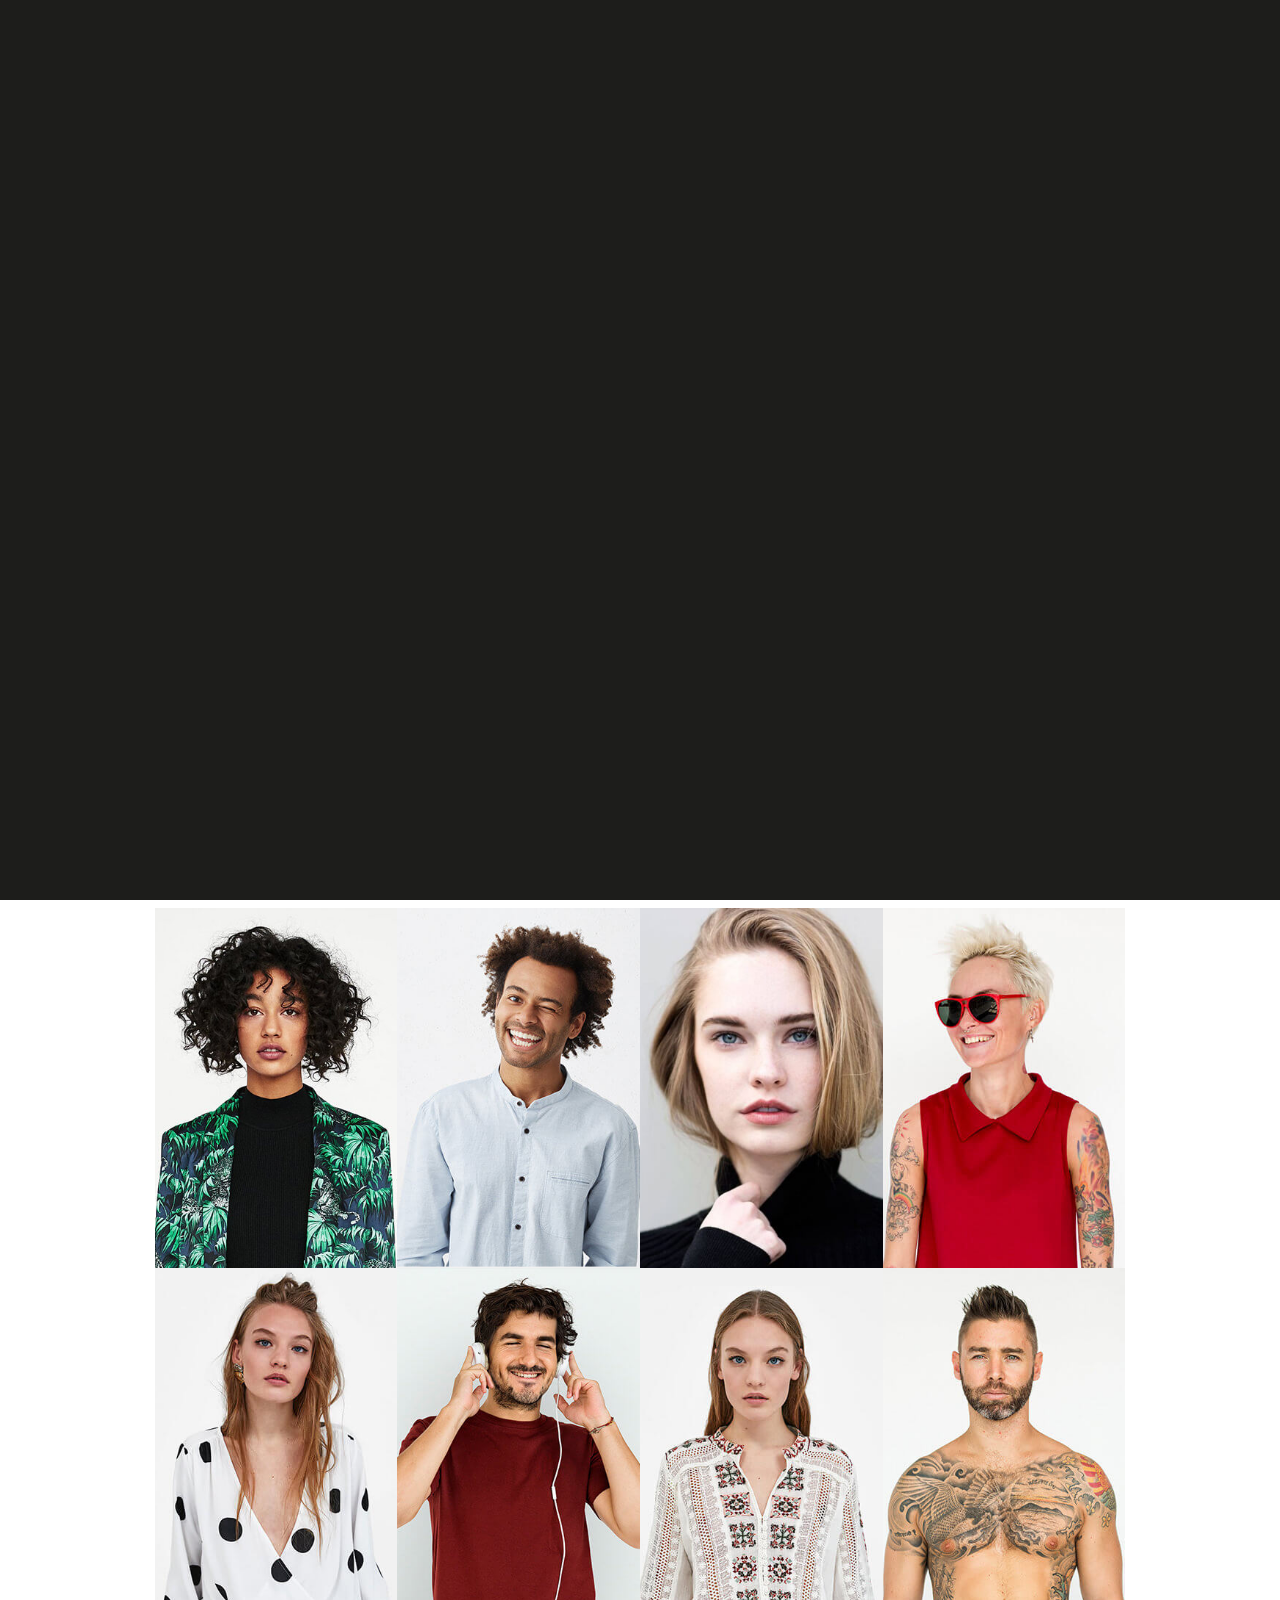
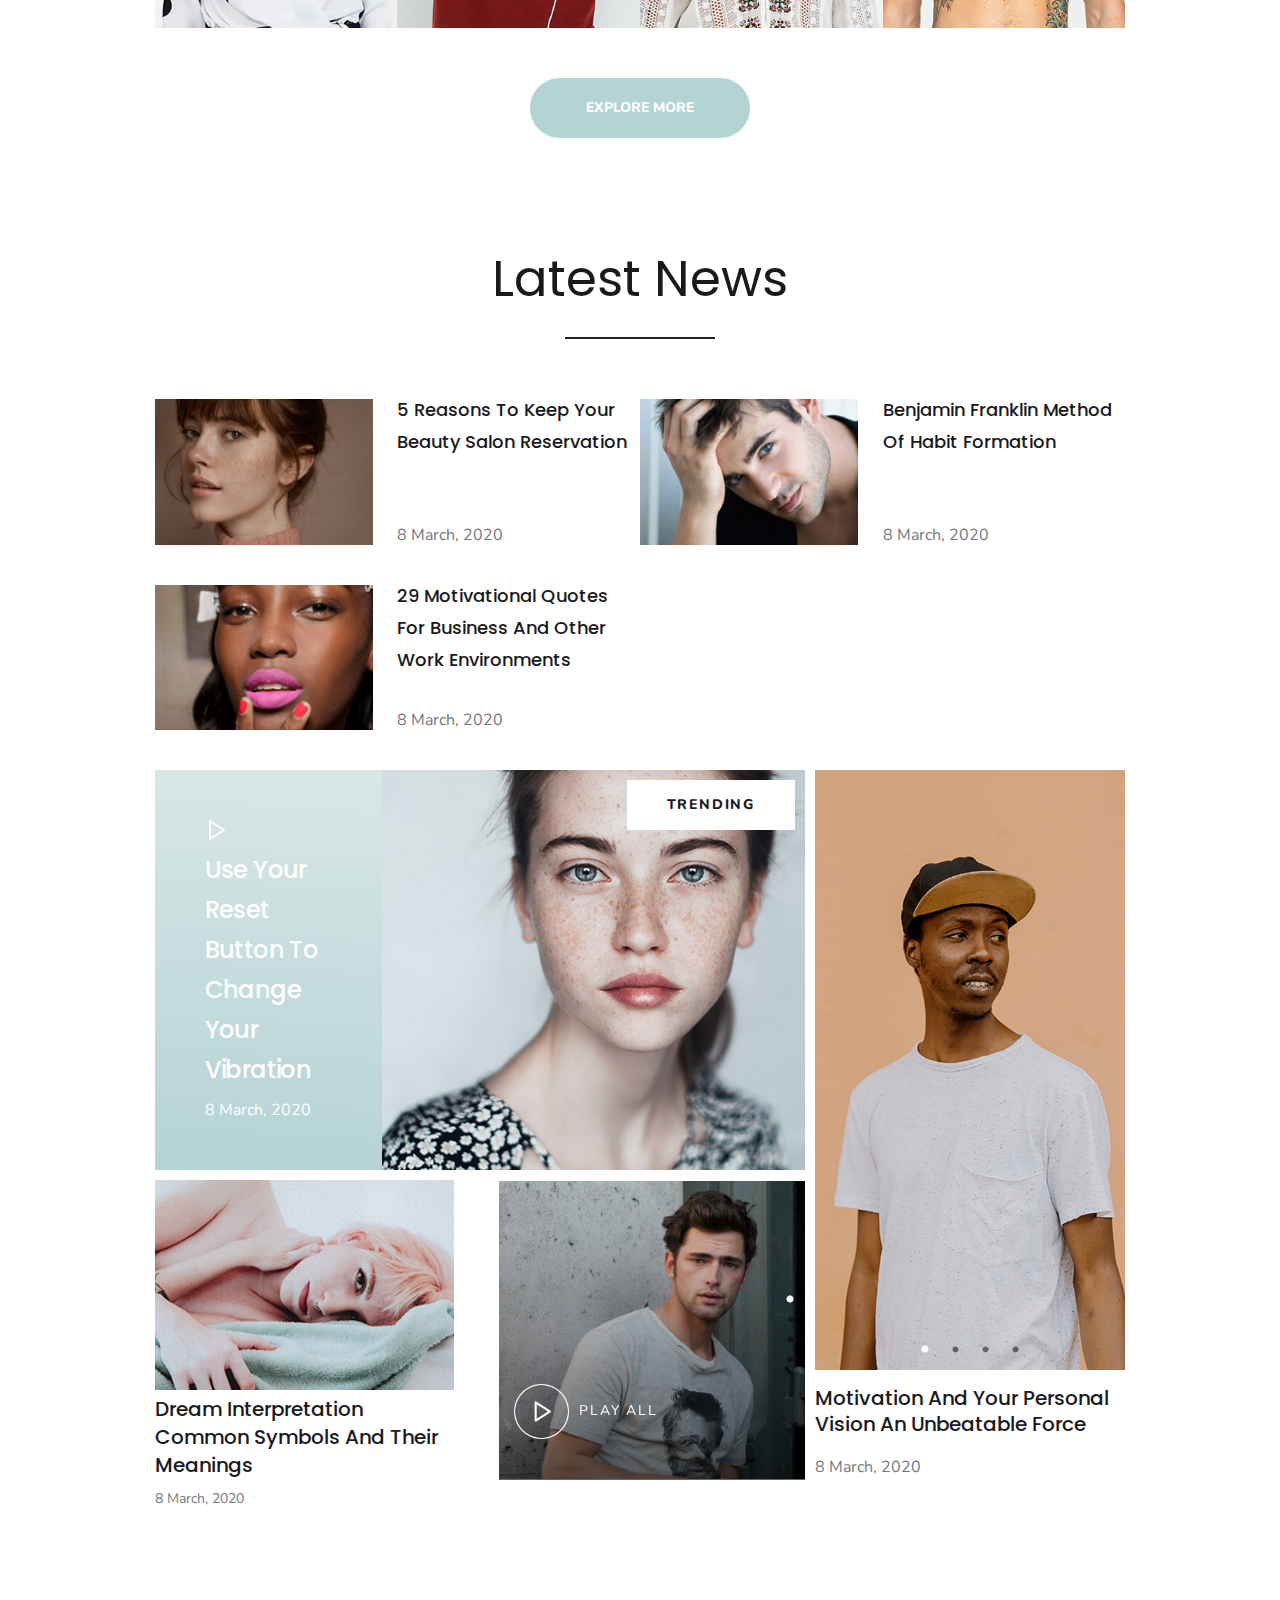
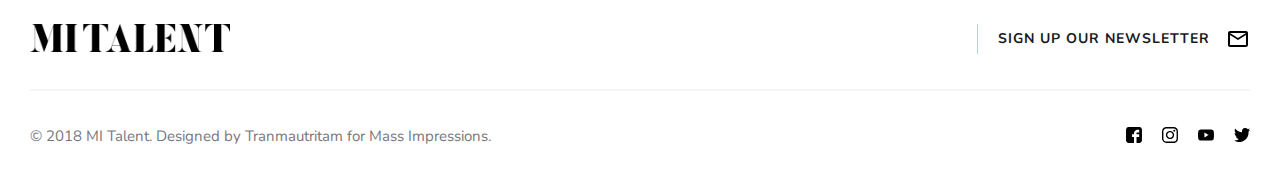
==== commit 5c4454fe: "New" ====
--- a/index.html
+++ b/index.html
@@ -6,6 +6,8 @@
 	
 	<meta name="viewport" content="width=device-width, initial-scale=1.0">
 	<meta http-equiv="X-UA-Compatible" content="IE=edge">
+
+	<style>a,abbr,acronym,address,applet,article,aside,audio,b,big,blockquote,body,canvas,caption,center,cite,code,dd,del,details,dfn,div,dl,dt,em,embed,fieldset,figcaption,figure,footer,form,h1,h2,h3,h4,h5,h6,header,hgroup,html,i,iframe,img,ins,kbd,label,legend,li,mark,menu,nav,object,ol,output,p,pre,q,ruby,s,samp,section,small,span,strike,strong,sub,summary,sup,table,tbody,td,tfoot,th,thead,time,tr,tt,u,ul,var,video{margin:0;padding:0;border:0;font-size:100%;font:inherit;vertical-align:baseline}article,aside,details,figcaption,figure,footer,header,hgroup,menu,nav,section{display:block}body{line-height:1}ol,ul{list-style:none}blockquote,q{quotes:none}blockquote:after,blockquote:before,q:after,q:before{content:'';content:none}table{border-collapse:collapse;border-spacing:0}img{max-width:100%;display:inline-block;height:auto}button{cursor:pointer;outline:none}*{-webkit-box-sizing:border-box;-moz-box-sizing:border-box;box-sizing:border-box}.hidden{display:none}.header{height:100vh;min-height:700px;position:relative;padding:60px 60px 0;z-index:0}@media only screen and (max-width:480px){.header{padding:30px 15px 0 15px;min-height:590px}}.header:before{content:" ";position:absolute;right:0;top:0;width:40%;height:70%;z-index:-1;background-image:-webkit-linear-gradient(225deg, #b4d3d3 0%, #d9e7e7 100%);background-image:-moz-linear-gradient(225deg, #b4d3d3 0%, #d9e7e7 100%);background-image:-o-linear-gradient(225deg, #b4d3d3 0%, #d9e7e7 100%);background-image:linear-gradient(-135deg, #b4d3d3 0%, #d9e7e7 100%)}@media only screen and (max-width:1300.9px){.header{height:auto}}.header-top{display:-webkit-box;display:-webkit-flex;display:-moz-box;display:-ms-flexbox;display:flex;-webkit-box-pack:justify;-webkit-justify-content:space-between;-moz-box-pack:justify;-ms-flex-pack:justify;justify-content:space-between;-webkit-box-align:center;-webkit-align-items:center;-moz-box-align:center;-ms-flex-align:center;align-items:center;position:relative}.header-menu{display:-webkit-box;display:-webkit-flex;display:-moz-box;display:-ms-flexbox;display:flex;-webkit-box-pack:justify;-webkit-justify-content:space-between;-moz-box-pack:justify;-ms-flex-pack:justify;justify-content:space-between;-webkit-box-align:center;-webkit-align-items:center;-moz-box-align:center;-ms-flex-align:center;align-items:center}.header-menu-items{width:220px}@media (max-width:930.9px){.header-menu-items{position:absolute;left:50%;display:-webkit-box;display:-webkit-flex;display:-moz-box;display:-ms-flexbox;display:flex;-webkit-justify-content:space-around;-ms-flex-pack:distribute;justify-content:space-around;margin-left:-110px;top:50px}}.header-menu-items a{color:#1a1a1d;font-family:"Nunito";font-size:14px;font-weight:800;line-height:30px;text-transform:uppercase;letter-spacing:1px;text-decoration:none;margin-left:50px;-webkit-transition:.25s all ease;-o-transition:.25s all ease;-moz-transition:.25s all ease;transition:.25s all ease}@media only screen and (max-width:930.9px){.header-menu-items a{margin-left:10px;margin-right:10px}}.header-menu-items a:hover{color:#b4d3d3}.header-menu-btn{background-color:transparent;position:relative;border:none;width:20px;height:11px}.header-menu-btn:focus .header-menu-btn__bar,.header-menu-btn:hover .header-menu-btn__bar{background-color:#b4d3d3}.header-menu-btn:focus .header-menu-btn__bar:after,.header-menu-btn:focus .header-menu-btn__bar:before,.header-menu-btn:hover .header-menu-btn__bar:after,.header-menu-btn:hover .header-menu-btn__bar:before{background-color:#b4d3d3}.header-menu-btn:focus .header-menu-btn__bar:before,.header-menu-btn:hover .header-menu-btn__bar:before{width:90%}.header-menu-btn:focus .header-menu-btn__bar:after,.header-menu-btn:hover .header-menu-btn__bar:after{width:80%}.header-menu-btn__bar{position:absolute;height:2px;background-color:#000;-webkit-transition:.3s all ease;-o-transition:.3s all ease;-moz-transition:.3s all ease;transition:.3s all ease;width:100%;left:0;top:0}.header-menu-btn__bar:after,.header-menu-btn__bar:before{content:" ";background-color:#000;-webkit-transition:.3s all ease-in-out;-o-transition:.3s all ease-in-out;-moz-transition:.3s all ease-in-out;transition:.3s all ease-in-out;position:absolute;width:100%;left:0;height:2px}.header-menu-btn__bar:before{top:4px}.header-menu-btn__bar:after{top:8px}.header-logo{max-width:225px;-webkit-transition:.3s all ease-in-out;-o-transition:.3s all ease-in-out;-moz-transition:.3s all ease-in-out;transition:.3s all ease-in-out;-webkit-transform:scale(1);-moz-transform:scale(1);-ms-transform:scale(1);-o-transform:scale(1);transform:scale(1);margin:0 auto;position:absolute;left:50%;margin-left:-112.5px}@media only screen and (max-width:480px){.header-logo{max-width:180px;margin-left:-90px}}.header-logo:focus,.header-logo:hover{-webkit-transform:scale(0.95);-moz-transform:scale(0.95);-ms-transform:scale(0.95);-o-transform:scale(0.95);transform:scale(0.95)}.header-logo__img{max-width:100%}.header-search-btn{-webkit-transition:.25s all ease-in-out;-o-transition:.25s all ease-in-out;-moz-transition:.25s all ease-in-out;transition:.25s all ease-in-out;background-color:transparent;width:35px;height:35px;border:none;text-align:center;line-height:35px;background-image:url(img/icons/search.png);background-repeat:no-repeat;background-position:center;position:relative;z-index:1}.header-search-btn:hover{background-color:#fff}.header-search-btn.active{background-color:#fff;border:1px solid #1D1D1B;background-image:url(img/icons/close.svg);-webkit-background-size:20px 20px;-moz-background-size:20px 20px;background-size:20px 20px}.header-search-btn.active:hover{background-color:#f7f7f7}.header-search__icon{display:inline-block;margin-top:7px}.menu{position:fixed;width:100%;height:100%;left:0;top:0;z-index:9999;background-color:#fff;display:-webkit-box;display:-webkit-flex;display:-moz-box;display:-ms-flexbox;display:flex;-webkit-box-pack:center;-webkit-justify-content:center;-moz-box-pack:center;-ms-flex-pack:center;justify-content:center;-webkit-box-align:center;-webkit-align-items:center;-moz-box-align:center;-ms-flex-align:center;align-items:center;-webkit-transition:1s all ease;-o-transition:1s all ease;-moz-transition:1s all ease;transition:1s all ease;top:-120%}.menu.opened{top:0}.menu__list{text-align:center}.menu__item{line-height:30px}.menu__item a{color:#1a1a1a;text-decoration:none;-webkit-transition:.25s all ease;-o-transition:.25s all ease;-moz-transition:.25s all ease;transition:.25s all ease;font-family:"Nunito";font-size:14px;font-weight:800;text-transform:uppercase}.menu__item a:hover{color:#b4d3d3}.menu-close-btn{background-color:transparent;position:absolute;right:15px;top:15px;border:none}.menu-close-btn:hover svg{-webkit-transform:rotate(90deg);-moz-transform:rotate(90deg);-ms-transform:rotate(90deg);-o-transform:rotate(90deg);transform:rotate(90deg);fill:#b4d3d3}.menu-close-btn svg{width:25px;height:25px;fill:#1d1d1b;-webkit-transition:.3s all ease;-o-transition:.3s all ease;-moz-transition:.3s all ease;transition:.3s all ease}.header-search-form{display:-webkit-box;display:-webkit-flex;display:-moz-box;display:-ms-flexbox;display:flex;border:1px solid #1d1d1b;position:absolute;right:-33px;top:0}@media only screen and (max-width:768.9px){.header-search-form{right:0;top:50px}}.header-search-input{font-family:"Poppins", sans-serif;height:33px;border:none;outline:none;padding:5px 5px 3px}.header-search-form__btn{margin-left:30px;height:33px;background-color:#fff;border:none;border-left:1px solid #1d1d1b;-webkit-transition:.2s all ease;-o-transition:.2s all ease;-moz-transition:.2s all ease;transition:.2s all ease}.header-search-form__btn:hover{background-color:#b4d3d3}@media only screen and (max-width:768.9px){.header-search-form__btn{margin-left:0}}.header-body{margin-top:100px;display:-webkit-box;display:-webkit-flex;display:-moz-box;display:-ms-flexbox;display:flex}@media only screen and (max-width:768.9px){.header-body{margin-top:60px}}.header-social{display:-webkit-inline-box;display:-webkit-inline-flex;display:-moz-inline-box;display:-ms-inline-flexbox;display:inline-flex;-webkit-box-orient:vertical;-webkit-box-direction:normal;-webkit-flex-direction:column;-moz-box-orient:vertical;-moz-box-direction:normal;-ms-flex-direction:column;flex-direction:column;width:16px;position:absolute;z-index:3}.header-social__soc-icon{-webkit-transition:.25s all ease;-o-transition:.25s all ease;-moz-transition:.25s all ease;transition:.25s all ease;width:16px;height:16px}.header-social__link{display:inline-block;margin-bottom:15px;margin-top:15px}.header-social__link:hover .header-social__soc-icon{fill:#b4d3d3}.header-slider-wrap{height:70vh;min-height:550px;display:-webkit-box;display:-webkit-flex;display:-moz-box;display:-ms-flexbox;display:flex;position:absolute;-webkit-box-align:end;-webkit-align-items:flex-end;-moz-box-align:end;-ms-flex-align:end;align-items:flex-end;width:100%;left:0;bottom:0;overflow:hidden}@media only screen and (max-width:930.9px){.header-slider-wrap{-webkit-box-orient:vertical;-webkit-box-direction:normal;-webkit-flex-direction:column;-moz-box-orient:vertical;-moz-box-direction:normal;-ms-flex-direction:column;flex-direction:column;-webkit-box-pack:start;-webkit-justify-content:flex-start;-moz-box-pack:start;-ms-flex-pack:start;justify-content:flex-start;-webkit-box-align:start;-webkit-align-items:flex-start;-moz-box-align:start;-ms-flex-align:start;align-items:flex-start}}@media only screen and (max-width:930.9px){.header-slider-wrap{min-height:auto;height:auto;position:static}}@media only screen and (max-width:480px){.header-slider-wrap{min-height:200px}}.header-talents{width:75%;padding-left:15%;height:100%;background-color:#fff;min-height:550px}.header-talents:after,.header-talents:before{position:absolute;content:" ";left:-30%;width:130%;height:50%;background-color:#fff;z-index:2}.header-talents:before{top:0;-webkit-transition:1.5s all ease-in-out;-o-transition:1.5s all ease-in-out;-moz-transition:1.5s all ease-in-out;transition:1.5s all ease-in-out}.header-talents:after{top:50%;-webkit-transition:1.1s all ease-in-out;-o-transition:1.1s all ease-in-out;-moz-transition:1.1s all ease-in-out;transition:1.1s all ease-in-out}.header-talents.change:after,.header-talents.change:before{width:0}@media only screen and (max-width:1300.9px){.header-talents{width:80%}}@media only screen and (max-width:930.9px){.header-talents{padding-left:5%}}@media only screen and (max-width:768.9px){.header-talents{width:90%;padding-left:10%}}@media only screen and (max-width:480px){.header-talents{width:100%;min-height:200px}}.header-talents-current{color:#1a1a1d;font-family:"Poppins", sans-serif;font-size:18px;font-weight:500;line-height:20px;letter-spacing:0.36px;position:absolute;left:0;bottom:180px;z-index:9;-webkit-transform:rotate(-90deg) translate(0px);-moz-transform:rotate(-90deg) translate(0px);-ms-transform:rotate(-90deg) translate(0px);-o-transform:rotate(-90deg) translate(0px);transform:rotate(-90deg) translate(0px);width:120px}.header-talents-current:before{content:" ";background-color:#1a1a1d;width:60px;height:2px;-webkit-transition:.4s all ease;-o-transition:.4s all ease;-moz-transition:.4s all ease;transition:.4s all ease;position:absolute;right:-20px;top:8px}.header-talents-current.animated:before{width:90px}@media only screen and (max-width:480px){.header-talents-current{left:-38px}}.header-talents .slick-track{-webkit-transition:all 0.8s 0.1s cubic-bezier(0.7, 0, 0.3, 1);-o-transition:all 0.8s 0.1s cubic-bezier(0.7, 0, 0.3, 1);-moz-transition:all 0.8s 0.1s cubic-bezier(0.7, 0, 0.3, 1);transition:all 0.8s 0.1s cubic-bezier(0.7, 0, 0.3, 1)}.header-talents-item{-webkit-transition:1s .8s all ease!important;-o-transition:1s .8s all ease!important;-moz-transition:1s .8s all ease!important;transition:1s .8s all ease!important;position:relative;min-height:550px;visibility:hidden;position:relative;opacity:0;outline:none}.header-talents-item.slick-active{visibility:visible;opacity:1}@media only screen and (max-width:480px){.header-talents-item{min-height:200px}}.header-talents .slick-list{position:relative;overflow:visible}.header-talents-item,.header-talents .slick-list,.header-talents .slick-track{height:100%}@-webkit-keyframes animate-header-title{0%{opacity:0;left:70%}to{opacity:1;left:0}}@-moz-keyframes animate-header-title{0%{opacity:0;left:70%}to{opacity:1;left:0}}@-o-keyframes animate-header-title{0%{opacity:0;left:70%}to{opacity:1;left:0}}@keyframes animate-header-title{0%{opacity:0;left:70%}to{opacity:1;left:0}}@-webkit-keyframes animate-header-title-opacity{0%{opacity:0}to{opacity:1}}@-moz-keyframes animate-header-title-opacity{0%{opacity:0}to{opacity:1}}@-o-keyframes animate-header-title-opacity{0%{opacity:0}to{opacity:1}}@keyframes animate-header-title-opacity{0%{opacity:0}to{opacity:1}}@-webkit-keyframes animate-header-line{0%{top:50px}to{top:30px;opacity:1}}@-moz-keyframes animate-header-line{0%{top:50px}to{top:30px;opacity:1}}@-o-keyframes animate-header-line{0%{top:50px}to{top:30px;opacity:1}}@keyframes animate-header-line{0%{top:50px}to{top:30px;opacity:1}}@-webkit-keyframes animate-header-description{0%{top:40px;opacity:0}to{top:0;opacity:1}}@-moz-keyframes animate-header-description{0%{top:40px;opacity:0}to{top:0;opacity:1}}@-o-keyframes animate-header-description{0%{top:40px;opacity:0}to{top:0;opacity:1}}@keyframes animate-header-description{0%{top:40px;opacity:0}to{top:0;opacity:1}}.header-talents-inner{position:absolute;top:20%;left:-webkit-calc(15% - 70px);left:-moz-calc(15% - 70px);left:calc(15% - 70px);z-index:9}@media only screen and (max-width:1300.9px){.header-talents-inner{left:-webkit-calc(15% - 30px);left:-moz-calc(15% - 30px);left:calc(15% - 30px)}}@media only screen and (max-width:930.9px){.header-talents-inner{position:static;-webkit-box-ordinal-group:4;-webkit-order:3;-moz-box-ordinal-group:4;-ms-flex-order:3;order:3;margin-left:5%}}@media only screen and (max-width:768.9px){.header-talents-inner{background-color:#fff}}@media only screen and (max-width:480px){.header-talents-inner{text-align:center}}.header-talents-btns{display:-webkit-box;display:-webkit-flex;display:-moz-box;display:-ms-flexbox;display:flex;-webkit-justify-content:space-around;-ms-flex-pack:distribute;justify-content:space-around;-webkit-box-align:center;-webkit-align-items:center;-moz-box-align:center;-ms-flex-align:center;align-items:center;height:90px;line-height:90px;position:absolute;width:300px;bottom:0;left:-webkit-calc(15% - 200px);left:-moz-calc(15% - 200px);left:calc(15% - 200px);z-index:9}@media only screen and (max-width:1300.9px){.header-talents-btns{left:0;height:70px;line-height:70px}}@media only screen and (max-width:930.9px){.header-talents-btns{position:static;-webkit-box-ordinal-group:5;-webkit-order:4;-moz-box-ordinal-group:5;-ms-flex-order:4;order:4;margin-left:5%}}@media only screen and (max-width:768.9px){.header-talents-btns{background-color:#fff}}@media only screen and (max-width:480px){.header-talents-btns{-webkit-box-pack:center;-webkit-justify-content:center;-moz-box-pack:center;-ms-flex-pack:center;justify-content:center;margin:0 auto}}.view-profile-btn{display:inline-block;background-color:#b4d3d3;-webkit-box-flex:0;-webkit-flex:0 0 200px;-moz-box-flex:0;-ms-flex:0 0 200px;flex:0 0 200px;color:#ffffff;font-family:"Nunito", sans-serif;font-size:14px;font-weight:400;text-transform:uppercase;text-decoration:none;letter-spacing:1.8px;text-align:center;-webkit-transition:.25s all linear;-o-transition:.25s all linear;-moz-transition:.25s all linear;transition:.25s all linear;outline:none}.view-profile-btn:hover{background-color:#94c0c0}@media only screen and (max-width:480px){.view-profile-btn{-webkit-box-flex:0;-webkit-flex:0 0 160px;-moz-box-flex:0;-ms-flex:0 0 160px;flex:0 0 160px}}.header-talents-title{color:#1a1a1d;font-family:"Poppins", sans-serif;font-size:101px;font-weight:400;line-height:100px;position:relative}@media only screen and (max-width:930.9px){.header-talents-title.animated{left:0;opacity:1;-webkit-animation:animate-header-title-opacity 1s 0s 1 normal ease-in-out forwards;-moz-animation:animate-header-title-opacity 1s 0s 1 normal ease-in-out forwards;-o-animation:animate-header-title-opacity 1s 0s 1 normal ease-in-out forwards;animation:animate-header-title-opacity 1s 0s 1 normal ease-in-out forwards}}@media only screen and (min-width:930.9px){.header-talents-title.animated{-webkit-animation:animate-header-title 2s 0s 1 normal ease-in-out forwards;-moz-animation:animate-header-title 2s 0s 1 normal ease-in-out forwards;-o-animation:animate-header-title 2s 0s 1 normal ease-in-out forwards;animation:animate-header-title 2s 0s 1 normal ease-in-out forwards}}@media only screen and (max-width:1300.9px){.header-talents-title{font-size:80px;line-height:80px}}@media only screen and (max-width:930.9px){.header-talents-title{font-size:60px;line-height:65px}.header-talents-title br{display:none}}@media only screen and (max-width:480px){.header-talents-title{font-size:50px;line-height:50px}}.line{position:absolute;width:100%;height:100%;left:0;top:0;opacity:0}.line:before{content:' ';position:absolute;background-color:#fff;height:7px;width:56px}.line.animated{-webkit-animation:animate-header-line 1s 1s 1 normal ease-in-out forwards;-moz-animation:animate-header-line 1s 1s 1 normal ease-in-out forwards;-o-animation:animate-header-line 1s 1s 1 normal ease-in-out forwards;animation:animate-header-line 1s 1s 1 normal ease-in-out forwards}.line--bottom-right:before{content:" ";top:140px;right:0}@media only screen and (max-width:1300.9px){.line--bottom-right:before{top:110px}}.line--top-right:before{content:" ";top:0px;right:0}@media only screen and (max-width:930.9px){.line{display:none}}.header-talents-description{color:#1a1a1d;font-family:"Nunito";font-size:17px;font-weight:600;line-height:30px;text-transform:uppercase;letter-spacing:3.4px;margin-top:50px;position:relative}.header-talents-description.animated{-webkit-animation:animate-header-description 2s 0s 1 normal ease-in-out forwards;-moz-animation:animate-header-description 2s 0s 1 normal ease-in-out forwards;-o-animation:animate-header-description 2s 0s 1 normal ease-in-out forwards;animation:animate-header-description 2s 0s 1 normal ease-in-out forwards}@media only screen and (max-width:1300.9px){.header-talents-description{margin-top:30px;font-size:16px}}@media only screen and (max-width:930.9px){.header-talents-description{margin-top:5px;margin-bottom:10px}}.header-talents-nav{background-color:#fff;width:30%;display:-webkit-box;display:-webkit-flex;display:-moz-box;display:-ms-flexbox;display:flex;-webkit-box-orient:vertical;-webkit-box-direction:normal;-webkit-flex-direction:column;-moz-box-orient:vertical;-moz-box-direction:normal;-ms-flex-direction:column;flex-direction:column;-webkit-box-align:start;-webkit-align-items:flex-start;-moz-box-align:start;-ms-flex-align:start;align-items:flex-start;-webkit-box-pack:center;-webkit-justify-content:center;-moz-box-pack:center;-ms-flex-pack:center;justify-content:center;padding:50px;max-height:350px;min-height:40vh}.header-talents-nav__item{opacity:0.7;color:#696970;font-family:"Nunito", sans-serif;line-height:50px;font-size:12px;font-weight:800;text-transform:uppercase;letter-spacing:1.4px;cursor:pointer;position:relative}.header-talents-nav__item:before{content:" ";position:absolute;left:100px;top:50%;margin-top:-1px;height:2px;width:0;background-color:#1a1a1d;-webkit-transition:.5s width ease;-o-transition:.5s width ease;-moz-transition:.5s width ease;transition:.5s width ease}@media only screen and (max-width:1300.9px){.header-talents-nav__item:before{left:60px}}.header-talents-nav__item.active{color:#1a1a1d;opacity:1}.header-talents-nav__item.active:before{width:56px}@media only screen and (max-width:930.9px){.header-talents-nav{position:absolute;right:0;bottom:0;padding:20px;width:24%}}@media only screen and (max-width:768.9px){.header-talents-nav{width:auto;right:10%;padding:0}.header-talents-nav .header-talents-nav__item.active:before{width:0}}@media only screen and (max-width:480px){.header-talents-nav{-webkit-box-orient:horizontal;-webkit-box-direction:normal;-webkit-flex-direction:row;-moz-box-orient:horizontal;-moz-box-direction:normal;-ms-flex-direction:row;flex-direction:row;-webkit-box-align:start;-webkit-align-items:flex-start;-moz-box-align:start;-ms-flex-align:start;align-items:flex-start;position:static;-webkit-box-ordinal-group:6;-webkit-order:5;-moz-box-ordinal-group:6;-ms-flex-order:5;order:5;-webkit-box-pack:center;-webkit-justify-content:center;-moz-box-pack:center;-ms-flex-pack:center;justify-content:center;width:100%}.header-talents-nav .header-talents-nav__item{margin-left:10px;margin-right:10px}}.play-profile-video{display:block;-webkit-box-flex:0;-webkit-flex:0 0 100px;-moz-box-flex:0;-ms-flex:0 0 100px;flex:0 0 100px;-webkit-transition:.25s all linear;-o-transition:.25s all linear;-moz-transition:.25s all linear;transition:.25s all linear;height:90px;border:none;outline:none;background-image:url(img/icons/play.svg);background-position:center;background-repeat:no-repeat;background-color:#ffffff;border:3px solid #fff}.play-profile-video:hover{background-color:#f9f9f9;border:3px solid #b4d3d3}@media only screen and (max-width:1300.9px){.play-profile-video{height:70px}}@media only screen and (max-width:480px){.play-profile-video{-webkit-box-flex:0;-webkit-flex:0 0 80px;-moz-box-flex:0;-ms-flex:0 0 80px;flex:0 0 80px;border:3px solid #b4d3d3}}.mfp-youtube-header{overflow-y:auto}.mfp-youtube-header.mfp-bg{background-color:#fff;opacity:0.9!important}.mfp-youtube-header iframe{-webkit-box-shadow:none;-moz-box-shadow:none;box-shadow:none}.mfp-zoom-out .mfp-with-anim{opacity:0;-webkit-transition:all 0.3s ease-in-out;-o-transition:all 0.3s ease-in-out;-moz-transition:all 0.3s ease-in-out;transition:all 0.3s ease-in-out;-webkit-transform:scale(1.3);-moz-transform:scale(1.3);-ms-transform:scale(1.3);-o-transform:scale(1.3);transform:scale(1.3)}.mfp-zoom-out.mfp-bg{opacity:0;-webkit-transition:all 0.3s ease-out;-o-transition:all 0.3s ease-out;-moz-transition:all 0.3s ease-out;transition:all 0.3s ease-out}.mfp-zoom-out.mfp-ready .mfp-with-anim{opacity:1;-webkit-transform:scale(1);-moz-transform:scale(1);-ms-transform:scale(1);-o-transform:scale(1);transform:scale(1)}.mfp-zoom-out.mfp-ready.mfp-bg{opacity:0.8}.mfp-zoom-out.mfp-removing .mfp-with-anim{-webkit-transform:scale(1.3);-moz-transform:scale(1.3);-ms-transform:scale(1.3);-o-transform:scale(1.3);transform:scale(1.3);opacity:0}.mfp-zoom-out.mfp-removing.mfp-bg{opacity:0}.close-youtube-popup{position:absolute;right:10px;top:10px;cursor:pointer;z-index:3;font-family:"Nunito";font-weight:800;font-size:18px;width:50px;height:50px;text-align:center;line-height:50px;background-color:#fff;-webkit-transition:.25s all ease;-o-transition:.25s all ease;-moz-transition:.25s all ease;transition:.25s all ease}.close-youtube-popup:hover{background-color:#b4d3d3;color:#fff}</style>
 
 	<link rel="stylesheet" href="css/main.css">
 </head>
--- a/css/main.css
+++ b/css/main.css
@@ -1 +1 @@
-@charset "UTF-8";@import url("https://fonts.googleapis.com/css?family=Nunito:400,600,700,800,900&display=swap");@import url("https://fonts.googleapis.com/css?family=Poppins:400,500&display=swap");a,abbr,acronym,address,applet,article,aside,audio,b,big,blockquote,body,canvas,caption,center,cite,code,dd,del,details,dfn,div,dl,dt,em,embed,fieldset,figcaption,figure,footer,form,h1,h2,h3,h4,h5,h6,header,hgroup,html,i,iframe,img,ins,kbd,label,legend,li,mark,menu,nav,object,ol,output,p,pre,q,ruby,s,samp,section,small,span,strike,strong,sub,summary,sup,table,tbody,td,tfoot,th,thead,time,tr,tt,u,ul,var,video{margin:0;padding:0;border:0;font-size:100%;font:inherit;vertical-align:baseline}article,aside,details,figcaption,figure,footer,header,hgroup,menu,nav,section{display:block}body{line-height:1}ol,ul{list-style:none}blockquote,q{quotes:none}blockquote:after,blockquote:before,q:after,q:before{content:'';content:none}table{border-collapse:collapse;border-spacing:0}img{max-width:100%;display:inline-block;height:auto}button{cursor:pointer;outline:none}*{-webkit-box-sizing:border-box;-moz-box-sizing:border-box;box-sizing:border-box}.hidden{display:none}.slick-slider{position:relative;display:block;-webkit-box-sizing:border-box;-moz-box-sizing:border-box;box-sizing:border-box;-webkit-touch-callout:none;-webkit-user-select:none;-khtml-user-select:none;-moz-user-select:none;-ms-user-select:none;user-select:none;-ms-touch-action:pan-y;touch-action:pan-y;-webkit-tap-highlight-color:transparent}.slick-list{position:relative;overflow:hidden;display:block;margin:0;padding:0}.slick-list:focus{outline:none}.slick-list.dragging{cursor:pointer;cursor:hand}.slick-slider .slick-list,.slick-slider .slick-track{-webkit-transform:translate3d(0, 0, 0);-moz-transform:translate3d(0, 0, 0);-ms-transform:translate3d(0, 0, 0);-o-transform:translate3d(0, 0, 0);transform:translate3d(0, 0, 0)}.slick-track{position:relative;left:0;top:0;display:block;margin-left:auto;margin-right:auto}.slick-track:after,.slick-track:before{content:"";display:table}.slick-track:after{clear:both}.slick-loading .slick-track{visibility:hidden}.slick-slide{float:left;height:100%;min-height:1px;display:none}[dir=rtl] .slick-slide{float:right}.slick-slide img{display:block}.slick-slide.slick-loading img{display:none}.slick-slide.dragging img{pointer-events:none}.slick-initialized .slick-slide{display:block}.slick-loading .slick-slide{visibility:hidden}.slick-vertical .slick-slide{display:block;height:auto;border:1px solid transparent}.slick-arrow.slick-hidden{display:none}.slick-loading .slick-list{background:#fff url("./ajax-loader.gif") center center no-repeat}@font-face{font-family:"slick";src:url("./fonts/slick.eot");src:url("./fonts/slick.eot?#iefix") format("embedded-opentype"), url("./fonts/slick.woff") format("woff"), url("./fonts/slick.ttf") format("truetype"), url("./fonts/slick.svg#slick") format("svg");font-weight:normal;font-style:normal}.slick-next,.slick-prev{position:absolute;display:block;height:20px;width:20px;line-height:0px;font-size:0px;cursor:pointer;background:transparent;color:transparent;top:50%;-webkit-transform:translate(0, -50%);-ms-transform:translate(0, -50%);-moz-transform:translate(0, -50%);-o-transform:translate(0, -50%);transform:translate(0, -50%);padding:0;border:none;outline:none}.slick-next:focus,.slick-next:hover,.slick-prev:focus,.slick-prev:hover{outline:none;background:transparent;color:transparent}.slick-next:focus:before,.slick-next:hover:before,.slick-prev:focus:before,.slick-prev:hover:before{opacity:1}.slick-next.slick-disabled:before,.slick-prev.slick-disabled:before{opacity:0.25}.slick-next:before,.slick-prev:before{font-family:"slick";font-size:20px;line-height:1;color:white;opacity:0.75;-webkit-font-smoothing:antialiased;-moz-osx-font-smoothing:grayscale}.slick-prev{left:-25px}[dir=rtl] .slick-prev{left:auto;right:-25px}.slick-prev:before{content:"←"}[dir=rtl] .slick-prev:before{content:"→"}.slick-next{right:-25px}[dir=rtl] .slick-next{left:-25px;right:auto}.slick-next:before{content:"→"}[dir=rtl] .slick-next:before{content:"←"}.slick-dotted.slick-slider{margin-bottom:30px}.slick-dots{position:absolute;bottom:-25px;list-style:none;display:block;text-align:center;padding:0;margin:0;width:100%}.slick-dots li{position:relative;display:inline-block;height:20px;width:20px;margin:0 5px;padding:0;cursor:pointer}.slick-dots li button{border:0;background:transparent;display:block;height:20px;width:20px;outline:none;line-height:0px;font-size:0px;color:transparent;padding:5px;cursor:pointer}.slick-dots li button:focus,.slick-dots li button:hover{outline:none}.slick-dots li button:focus:before,.slick-dots li button:hover:before{opacity:1}.slick-dots li button:before{position:absolute;top:0;left:0;content:"•";width:20px;height:20px;font-family:"slick";font-size:6px;line-height:20px;text-align:center;color:black;opacity:0.25;-webkit-font-smoothing:antialiased;-moz-osx-font-smoothing:grayscale}.slick-dots li.slick-active button:before{color:black;opacity:0.75}.mfp-bg{top:0;left:0;width:100%;height:100%;z-index:1042;overflow:hidden;position:fixed;background:#0b0b0b;opacity:0.8}.mfp-wrap{top:0;left:0;width:100%;height:100%;z-index:1043;position:fixed;outline:none!important;-webkit-backface-visibility:hidden}.mfp-container{text-align:center;position:absolute;width:100%;height:100%;left:0;top:0;padding:0 8px;-webkit-box-sizing:border-box;-moz-box-sizing:border-box;box-sizing:border-box}.mfp-container:before{content:'';display:inline-block;height:100%;vertical-align:middle}.mfp-align-top .mfp-container:before{display:none}.mfp-content{position:relative;display:inline-block;vertical-align:middle;margin:0 auto;text-align:left;z-index:1045}.mfp-ajax-holder .mfp-content,.mfp-inline-holder .mfp-content{width:100%;cursor:auto}.mfp-ajax-cur{cursor:progress}.mfp-zoom-out-cur,.mfp-zoom-out-cur .mfp-image-holder .mfp-close{cursor:-moz-zoom-out;cursor:-webkit-zoom-out;cursor:zoom-out}.mfp-zoom{cursor:pointer;cursor:-webkit-zoom-in;cursor:-moz-zoom-in;cursor:zoom-in}.mfp-auto-cursor .mfp-content{cursor:auto}.mfp-arrow,.mfp-close,.mfp-counter,.mfp-preloader{-webkit-user-select:none;-moz-user-select:none;-ms-user-select:none;user-select:none}.mfp-loading.mfp-figure{display:none}.mfp-hide{display:none!important}.mfp-preloader{color:#CCC;position:absolute;top:50%;width:auto;text-align:center;margin-top:-0.8em;left:8px;right:8px;z-index:1044}.mfp-preloader a{color:#CCC}.mfp-preloader a:hover{color:#FFF}.mfp-s-ready .mfp-preloader{display:none}.mfp-s-error .mfp-content{display:none}button.mfp-arrow,button.mfp-close{overflow:visible;cursor:pointer;background:transparent;border:0;-webkit-appearance:none;display:block;outline:none;padding:0;z-index:1046;-webkit-box-shadow:none;-moz-box-shadow:none;box-shadow:none;-ms-touch-action:manipulation;touch-action:manipulation}button::-moz-focus-inner{padding:0;border:0}.mfp-close{width:44px;height:44px;line-height:44px;position:absolute;right:0;top:0;text-decoration:none;text-align:center;opacity:0.65;padding:0 0 18px 10px;color:#FFF;font-style:normal;font-size:28px;font-family:Arial, Baskerville, monospace}.mfp-close:focus,.mfp-close:hover{opacity:1}.mfp-close:active{top:1px}.mfp-close-btn-in .mfp-close{color:#333}.mfp-iframe-holder .mfp-close,.mfp-image-holder .mfp-close{color:#FFF;right:-6px;text-align:right;padding-right:6px;width:100%}.mfp-counter{position:absolute;top:0;right:0;color:#CCC;font-size:12px;line-height:18px;white-space:nowrap}.mfp-arrow{position:absolute;opacity:0.65;margin:0;top:50%;margin-top:-55px;padding:0;width:90px;height:110px;-webkit-tap-highlight-color:transparent}.mfp-arrow:active{margin-top:-54px}.mfp-arrow:focus,.mfp-arrow:hover{opacity:1}.mfp-arrow:after,.mfp-arrow:before{content:'';display:block;width:0;height:0;position:absolute;left:0;top:0;margin-top:35px;margin-left:35px;border:medium inset transparent}.mfp-arrow:after{border-top-width:13px;border-bottom-width:13px;top:8px}.mfp-arrow:before{border-top-width:21px;border-bottom-width:21px;opacity:0.7}.mfp-arrow-left{left:0}.mfp-arrow-left:after{border-right:17px solid #FFF;margin-left:31px}.mfp-arrow-left:before{margin-left:25px;border-right:27px solid #3F3F3F}.mfp-arrow-right{right:0}.mfp-arrow-right:after{border-left:17px solid #FFF;margin-left:39px}.mfp-arrow-right:before{border-left:27px solid #3F3F3F}.mfp-iframe-holder{padding-top:40px;padding-bottom:40px}.mfp-iframe-holder .mfp-content{line-height:0;width:100%;max-width:900px}.mfp-iframe-holder .mfp-close{top:-40px}.mfp-iframe-scaler{width:100%;height:0;overflow:hidden;padding-top:56.25%}.mfp-iframe-scaler iframe{position:absolute;display:block;top:0;left:0;width:100%;height:100%;-webkit-box-shadow:0 0 8px rgba(0, 0, 0, 0.6);-moz-box-shadow:0 0 8px rgba(0, 0, 0, 0.6);box-shadow:0 0 8px rgba(0, 0, 0, 0.6);background:#000}img.mfp-img{width:auto;max-width:100%;height:auto;display:block;line-height:0;-webkit-box-sizing:border-box;-moz-box-sizing:border-box;box-sizing:border-box;padding:40px 0 40px;margin:0 auto}.mfp-figure{line-height:0}.mfp-figure:after{content:'';position:absolute;left:0;top:40px;bottom:40px;display:block;right:0;width:auto;height:auto;z-index:-1;-webkit-box-shadow:0 0 8px rgba(0, 0, 0, 0.6);-moz-box-shadow:0 0 8px rgba(0, 0, 0, 0.6);box-shadow:0 0 8px rgba(0, 0, 0, 0.6);background:#444}.mfp-figure small{color:#BDBDBD;display:block;font-size:12px;line-height:14px}.mfp-figure figure{margin:0}.mfp-bottom-bar{margin-top:-36px;position:absolute;top:100%;left:0;width:100%;cursor:auto}.mfp-title{text-align:left;line-height:18px;color:#F3F3F3;word-wrap:break-word;padding-right:36px}.mfp-image-holder .mfp-content{max-width:100%}.mfp-gallery .mfp-image-holder .mfp-figure{cursor:pointer}@media screen and (max-height:300px),screen and (max-width:800px) and (orientation:landscape){.mfp-img-mobile .mfp-image-holder{padding-left:0;padding-right:0}.mfp-img-mobile img.mfp-img{padding:0}.mfp-img-mobile .mfp-figure:after{top:0;bottom:0}.mfp-img-mobile .mfp-figure small{display:inline;margin-left:5px}.mfp-img-mobile .mfp-bottom-bar{background:rgba(0, 0, 0, 0.6);bottom:0;margin:0;top:auto;padding:3px 5px;position:fixed;-webkit-box-sizing:border-box;-moz-box-sizing:border-box;box-sizing:border-box}.mfp-img-mobile .mfp-bottom-bar:empty{padding:0}.mfp-img-mobile .mfp-counter{right:5px;top:3px}.mfp-img-mobile .mfp-close{top:0;right:0;width:35px;height:35px;line-height:35px;background:rgba(0, 0, 0, 0.6);position:fixed;text-align:center;padding:0}}@media (max-width:900px){.mfp-arrow{-webkit-transform:scale(0.75);-moz-transform:scale(0.75);-ms-transform:scale(0.75);-o-transform:scale(0.75);transform:scale(0.75)}.mfp-arrow-left{-webkit-transform-origin:0;-moz-transform-origin:0;-ms-transform-origin:0;-o-transform-origin:0;transform-origin:0}.mfp-arrow-right{-webkit-transform-origin:100%;-moz-transform-origin:100%;-ms-transform-origin:100%;-o-transform-origin:100%;transform-origin:100%}.mfp-container{padding-left:6px;padding-right:6px}}.header{height:100vh;min-height:700px;position:relative;padding:60px 60px 0;z-index:0}@media only screen and (max-width:480px){.header{padding:30px 15px 0 15px;min-height:590px}}.header:before{content:" ";position:absolute;right:0;top:0;width:40%;height:70%;z-index:-1;background-image:-webkit-linear-gradient(225deg, #b4d3d3 0%, #d9e7e7 100%);background-image:-moz-linear-gradient(225deg, #b4d3d3 0%, #d9e7e7 100%);background-image:-o-linear-gradient(225deg, #b4d3d3 0%, #d9e7e7 100%);background-image:linear-gradient(-135deg, #b4d3d3 0%, #d9e7e7 100%)}@media only screen and (max-width:1300.9px){.header{height:auto}}.header-top{display:-webkit-box;display:-webkit-flex;display:-moz-box;display:-ms-flexbox;display:flex;-webkit-box-pack:justify;-webkit-justify-content:space-between;-moz-box-pack:justify;-ms-flex-pack:justify;justify-content:space-between;-webkit-box-align:center;-webkit-align-items:center;-moz-box-align:center;-ms-flex-align:center;align-items:center;position:relative}.header-menu{display:-webkit-box;display:-webkit-flex;display:-moz-box;display:-ms-flexbox;display:flex;-webkit-box-pack:justify;-webkit-justify-content:space-between;-moz-box-pack:justify;-ms-flex-pack:justify;justify-content:space-between;-webkit-box-align:center;-webkit-align-items:center;-moz-box-align:center;-ms-flex-align:center;align-items:center}.header-menu-items{width:220px}@media (max-width:930.9px){.header-menu-items{position:absolute;left:50%;display:-webkit-box;display:-webkit-flex;display:-moz-box;display:-ms-flexbox;display:flex;-webkit-justify-content:space-around;-ms-flex-pack:distribute;justify-content:space-around;margin-left:-110px;top:50px}}.header-menu-items a{color:#1a1a1d;font-family:"Nunito";font-size:14px;font-weight:800;line-height:30px;text-transform:uppercase;letter-spacing:1px;text-decoration:none;margin-left:50px;-webkit-transition:.25s all ease;-o-transition:.25s all ease;-moz-transition:.25s all ease;transition:.25s all ease}@media only screen and (max-width:930.9px){.header-menu-items a{margin-left:10px;margin-right:10px}}.header-menu-items a:hover{color:#b4d3d3}.header-menu-btn{background-color:transparent;position:relative;border:none;width:20px;height:11px}.header-menu-btn:focus .header-menu-btn__bar,.header-menu-btn:hover .header-menu-btn__bar{background-color:#b4d3d3}.header-menu-btn:focus .header-menu-btn__bar:after,.header-menu-btn:focus .header-menu-btn__bar:before,.header-menu-btn:hover .header-menu-btn__bar:after,.header-menu-btn:hover .header-menu-btn__bar:before{background-color:#b4d3d3}.header-menu-btn:focus .header-menu-btn__bar:before,.header-menu-btn:hover .header-menu-btn__bar:before{width:90%}.header-menu-btn:focus .header-menu-btn__bar:after,.header-menu-btn:hover .header-menu-btn__bar:after{width:80%}.header-menu-btn__bar{position:absolute;height:2px;background-color:#000;-webkit-transition:.3s all ease;-o-transition:.3s all ease;-moz-transition:.3s all ease;transition:.3s all ease;width:100%;left:0;top:0}.header-menu-btn__bar:after,.header-menu-btn__bar:before{content:" ";background-color:#000;-webkit-transition:.3s all ease-in-out;-o-transition:.3s all ease-in-out;-moz-transition:.3s all ease-in-out;transition:.3s all ease-in-out;position:absolute;width:100%;left:0;height:2px}.header-menu-btn__bar:before{top:4px}.header-menu-btn__bar:after{top:8px}.header-logo{max-width:225px;-webkit-transition:.3s all ease-in-out;-o-transition:.3s all ease-in-out;-moz-transition:.3s all ease-in-out;transition:.3s all ease-in-out;-webkit-transform:scale(1);-moz-transform:scale(1);-ms-transform:scale(1);-o-transform:scale(1);transform:scale(1);margin:0 auto;position:absolute;left:50%;margin-left:-112.5px}@media only screen and (max-width:480px){.header-logo{max-width:180px;margin-left:-90px}}.header-logo:focus,.header-logo:hover{-webkit-transform:scale(0.95);-moz-transform:scale(0.95);-ms-transform:scale(0.95);-o-transform:scale(0.95);transform:scale(0.95)}.header-logo__img{max-width:100%}.header-search-btn{-webkit-transition:.25s all ease-in-out;-o-transition:.25s all ease-in-out;-moz-transition:.25s all ease-in-out;transition:.25s all ease-in-out;background-color:transparent;width:35px;height:35px;border:none;text-align:center;line-height:35px;background-image:url(../img/icons/search.png);background-repeat:no-repeat;background-position:center;position:relative;z-index:1}.header-search-btn:hover{background-color:#fff}.header-search-btn.active{background-color:#fff;border:1px solid #1D1D1B;background-image:url(../img/icons/close.svg);-webkit-background-size:20px 20px;-moz-background-size:20px 20px;background-size:20px 20px}.header-search-btn.active:hover{background-color:#f7f7f7}.header-search__icon{display:inline-block;margin-top:7px}.menu{position:fixed;width:100%;height:100%;left:0;top:0;z-index:3;background-color:#fff;display:-webkit-box;display:-webkit-flex;display:-moz-box;display:-ms-flexbox;display:flex;-webkit-box-pack:center;-webkit-justify-content:center;-moz-box-pack:center;-ms-flex-pack:center;justify-content:center;-webkit-box-align:center;-webkit-align-items:center;-moz-box-align:center;-ms-flex-align:center;align-items:center;-webkit-transition:1s all ease;-o-transition:1s all ease;-moz-transition:1s all ease;transition:1s all ease;top:-120%}.menu.opened{top:0}.menu__list{text-align:center}.menu__item{line-height:30px}.menu__item a{color:#1a1a1a;text-decoration:none;-webkit-transition:.25s all ease;-o-transition:.25s all ease;-moz-transition:.25s all ease;transition:.25s all ease;font-family:"Nunito";font-size:14px;font-weight:800;text-transform:uppercase}.menu__item a:hover{color:#b4d3d3}.menu-close-btn{background-color:transparent;position:absolute;right:15px;top:15px;border:none}.menu-close-btn:hover svg{-webkit-transform:rotate(90deg);-moz-transform:rotate(90deg);-ms-transform:rotate(90deg);-o-transform:rotate(90deg);transform:rotate(90deg);fill:#b4d3d3}.menu-close-btn svg{width:25px;height:25px;fill:#1d1d1b;-webkit-transition:.3s all ease;-o-transition:.3s all ease;-moz-transition:.3s all ease;transition:.3s all ease}.header-search-form{display:-webkit-box;display:-webkit-flex;display:-moz-box;display:-ms-flexbox;display:flex;border:1px solid #1d1d1b;position:absolute;right:-33px;top:0}.header-search-input{font-family:"Poppins", sans-serif;height:33px;border:none;outline:none;padding:5px 5px 3px}.header-search-form__btn{margin-left:33px;height:33px;background-color:#fff;border:none;border-left:1px solid #1d1d1b;-webkit-transition:.2s all ease;-o-transition:.2s all ease;-moz-transition:.2s all ease;transition:.2s all ease}.header-search-form__btn:hover{background-color:#b4d3d3}.header-body{margin-top:100px;display:-webkit-box;display:-webkit-flex;display:-moz-box;display:-ms-flexbox;display:flex}@media only screen and (max-width:768.9px){.header-body{margin-top:60px}}.header-social{display:-webkit-inline-box;display:-webkit-inline-flex;display:-moz-inline-box;display:-ms-inline-flexbox;display:inline-flex;-webkit-box-orient:vertical;-webkit-box-direction:normal;-webkit-flex-direction:column;-moz-box-orient:vertical;-moz-box-direction:normal;-ms-flex-direction:column;flex-direction:column;width:16px;position:absolute;z-index:3}.header-social__soc-icon{-webkit-transition:.25s all ease;-o-transition:.25s all ease;-moz-transition:.25s all ease;transition:.25s all ease;width:16px;height:16px}.header-social__link{margin-bottom:15px;margin-top:15px}.header-social__link:hover .header-social__soc-icon{fill:#b4d3d3}.header-slider-wrap{height:70vh;min-height:550px;display:-webkit-box;display:-webkit-flex;display:-moz-box;display:-ms-flexbox;display:flex;position:absolute;-webkit-box-align:end;-webkit-align-items:flex-end;-moz-box-align:end;-ms-flex-align:end;align-items:flex-end;width:100%;left:0;bottom:0;overflow:hidden}@media only screen and (max-width:930.9px){.header-slider-wrap{-webkit-box-orient:vertical;-webkit-box-direction:normal;-webkit-flex-direction:column;-moz-box-orient:vertical;-moz-box-direction:normal;-ms-flex-direction:column;flex-direction:column;-webkit-box-pack:start;-webkit-justify-content:flex-start;-moz-box-pack:start;-ms-flex-pack:start;justify-content:flex-start;-webkit-box-align:start;-webkit-align-items:flex-start;-moz-box-align:start;-ms-flex-align:start;align-items:flex-start}}@media only screen and (max-width:930.9px){.header-slider-wrap{min-height:auto;height:auto;position:static}}@media only screen and (max-width:480px){.header-slider-wrap{min-height:200px}}.header-talents{width:75%;padding-left:15%;height:100%;background-color:#fff;min-height:550px}.header-talents:after,.header-talents:before{position:absolute;content:" ";left:-30%;width:130%;height:50%;background-color:#fff;z-index:2}.header-talents:before{top:0;-webkit-transition:1.5s all ease-in-out;-o-transition:1.5s all ease-in-out;-moz-transition:1.5s all ease-in-out;transition:1.5s all ease-in-out}.header-talents:after{top:50%;-webkit-transition:1.1s all ease-in-out;-o-transition:1.1s all ease-in-out;-moz-transition:1.1s all ease-in-out;transition:1.1s all ease-in-out}.header-talents.change:after,.header-talents.change:before{width:0}@media only screen and (max-width:1300.9px){.header-talents{width:80%}}@media only screen and (max-width:930.9px){.header-talents{padding-left:5%}}@media only screen and (max-width:768.9px){.header-talents{width:90%;padding-left:10%}}@media only screen and (max-width:480px){.header-talents{width:100%;min-height:200px}}.header-talents-current{color:#1a1a1d;font-family:"Poppins", sans-serif;font-size:18px;font-weight:500;line-height:20px;letter-spacing:0.36px;position:absolute;left:0;bottom:180px;z-index:9;-webkit-transform:rotate(-90deg) translate(0px);-moz-transform:rotate(-90deg) translate(0px);-ms-transform:rotate(-90deg) translate(0px);-o-transform:rotate(-90deg) translate(0px);transform:rotate(-90deg) translate(0px);width:120px}.header-talents-current:before{content:" ";background-color:#1a1a1d;width:60px;height:2px;-webkit-transition:.4s all ease;-o-transition:.4s all ease;-moz-transition:.4s all ease;transition:.4s all ease;position:absolute;right:-20px;top:8px}.header-talents-current.animated:before{width:90px}@media only screen and (max-width:480px){.header-talents-current{left:-38px}}.header-talents .slick-track{-webkit-transition:all 0.8s 0.1s cubic-bezier(0.7, 0, 0.3, 1);-o-transition:all 0.8s 0.1s cubic-bezier(0.7, 0, 0.3, 1);-moz-transition:all 0.8s 0.1s cubic-bezier(0.7, 0, 0.3, 1);transition:all 0.8s 0.1s cubic-bezier(0.7, 0, 0.3, 1)}.header-talents-item{-webkit-transition:1s .8s all ease!important;-o-transition:1s .8s all ease!important;-moz-transition:1s .8s all ease!important;transition:1s .8s all ease!important;position:relative;min-height:550px;visibility:hidden;position:relative;opacity:0;outline:none}.header-talents-item.slick-active{visibility:visible;opacity:1}@media only screen and (max-width:480px){.header-talents-item{min-height:200px}}.header-talents .slick-list{position:relative;overflow:visible}.header-talents-item,.header-talents .slick-list,.header-talents .slick-track{height:100%}@-webkit-keyframes animate-header-title{0%{opacity:0;left:70%}to{opacity:1;left:0}}@-moz-keyframes animate-header-title{0%{opacity:0;left:70%}to{opacity:1;left:0}}@-o-keyframes animate-header-title{0%{opacity:0;left:70%}to{opacity:1;left:0}}@keyframes animate-header-title{0%{opacity:0;left:70%}to{opacity:1;left:0}}@-webkit-keyframes animate-header-title-opacity{0%{opacity:0}to{opacity:1}}@-moz-keyframes animate-header-title-opacity{0%{opacity:0}to{opacity:1}}@-o-keyframes animate-header-title-opacity{0%{opacity:0}to{opacity:1}}@keyframes animate-header-title-opacity{0%{opacity:0}to{opacity:1}}@-webkit-keyframes animate-header-line{0%{top:50px}to{top:30px;opacity:1}}@-moz-keyframes animate-header-line{0%{top:50px}to{top:30px;opacity:1}}@-o-keyframes animate-header-line{0%{top:50px}to{top:30px;opacity:1}}@keyframes animate-header-line{0%{top:50px}to{top:30px;opacity:1}}@-webkit-keyframes animate-header-description{0%{top:40px;opacity:0}to{top:0;opacity:1}}@-moz-keyframes animate-header-description{0%{top:40px;opacity:0}to{top:0;opacity:1}}@-o-keyframes animate-header-description{0%{top:40px;opacity:0}to{top:0;opacity:1}}@keyframes animate-header-description{0%{top:40px;opacity:0}to{top:0;opacity:1}}.header-talents-inner{position:absolute;top:20%;left:-webkit-calc(15% - 70px);left:-moz-calc(15% - 70px);left:calc(15% - 70px);z-index:9}@media only screen and (max-width:1300.9px){.header-talents-inner{left:-webkit-calc(15% - 30px);left:-moz-calc(15% - 30px);left:calc(15% - 30px)}}@media only screen and (max-width:930.9px){.header-talents-inner{position:static;-webkit-box-ordinal-group:4;-webkit-order:3;-moz-box-ordinal-group:4;-ms-flex-order:3;order:3;margin-left:5%}}@media only screen and (max-width:768.9px){.header-talents-inner{background-color:#fff}}@media only screen and (max-width:480px){.header-talents-inner{text-align:center}}.header-talents-btns{display:-webkit-box;display:-webkit-flex;display:-moz-box;display:-ms-flexbox;display:flex;-webkit-justify-content:space-around;-ms-flex-pack:distribute;justify-content:space-around;-webkit-box-align:center;-webkit-align-items:center;-moz-box-align:center;-ms-flex-align:center;align-items:center;height:90px;line-height:90px;position:absolute;width:300px;bottom:0;left:-webkit-calc(15% - 200px);left:-moz-calc(15% - 200px);left:calc(15% - 200px);z-index:9}@media only screen and (max-width:1300.9px){.header-talents-btns{left:0;height:70px;line-height:70px}}@media only screen and (max-width:930.9px){.header-talents-btns{position:static;-webkit-box-ordinal-group:5;-webkit-order:4;-moz-box-ordinal-group:5;-ms-flex-order:4;order:4;margin-left:5%}}@media only screen and (max-width:768.9px){.header-talents-btns{background-color:#fff}}@media only screen and (max-width:480px){.header-talents-btns{-webkit-box-pack:center;-webkit-justify-content:center;-moz-box-pack:center;-ms-flex-pack:center;justify-content:center;margin:0 auto}}.view-profile-btn{background-color:#b4d3d3;-webkit-box-flex:0;-webkit-flex:0 0 200px;-moz-box-flex:0;-ms-flex:0 0 200px;flex:0 0 200px;color:#ffffff;font-family:"Nunito", sans-serif;font-size:14px;font-weight:400;text-transform:uppercase;text-decoration:none;letter-spacing:1.8px;text-align:center;-webkit-transition:.25s all linear;-o-transition:.25s all linear;-moz-transition:.25s all linear;transition:.25s all linear;outline:none}.view-profile-btn:hover{background-color:#94c0c0}@media only screen and (max-width:480px){.view-profile-btn{-webkit-box-flex:0;-webkit-flex:0 0 160px;-moz-box-flex:0;-ms-flex:0 0 160px;flex:0 0 160px}}.header-talents-title{color:#1a1a1d;font-family:"Poppins", sans-serif;font-size:101px;font-weight:400;line-height:100px;position:relative}@media only screen and (max-width:930.9px){.header-talents-title.animated{left:0;opacity:1;-webkit-animation:animate-header-title-opacity 1s 0s 1 normal ease-in-out forwards;-moz-animation:animate-header-title-opacity 1s 0s 1 normal ease-in-out forwards;-o-animation:animate-header-title-opacity 1s 0s 1 normal ease-in-out forwards;animation:animate-header-title-opacity 1s 0s 1 normal ease-in-out forwards}}@media only screen and (min-width:930.9px){.header-talents-title.animated{-webkit-animation:animate-header-title 2s 0s 1 normal ease-in-out forwards;-moz-animation:animate-header-title 2s 0s 1 normal ease-in-out forwards;-o-animation:animate-header-title 2s 0s 1 normal ease-in-out forwards;animation:animate-header-title 2s 0s 1 normal ease-in-out forwards}}@media only screen and (max-width:1300.9px){.header-talents-title{font-size:80px;line-height:80px}}@media only screen and (max-width:930.9px){.header-talents-title{font-size:60px;line-height:65px}.header-talents-title br{display:none}}@media only screen and (max-width:480px){.header-talents-title{font-size:50px;line-height:50px}}.line{position:absolute;width:100%;height:100%;left:0;top:0;opacity:0}.line:before{content:' ';position:absolute;background-color:#fff;height:7px;width:56px}.line.animated{-webkit-animation:animate-header-line 1s 1s 1 normal ease-in-out forwards;-moz-animation:animate-header-line 1s 1s 1 normal ease-in-out forwards;-o-animation:animate-header-line 1s 1s 1 normal ease-in-out forwards;animation:animate-header-line 1s 1s 1 normal ease-in-out forwards}.line--bottom-right:before{content:" ";top:140px;right:0}@media only screen and (max-width:1300.9px){.line--bottom-right:before{top:110px}}.line--top-right:before{content:" ";top:0px;right:0}@media only screen and (max-width:930.9px){.line{display:none}}.header-talents-description{color:#1a1a1d;font-family:"Nunito";font-size:17px;font-weight:600;line-height:30px;text-transform:uppercase;letter-spacing:3.4px;margin-top:50px;position:relative}.header-talents-description.animated{-webkit-animation:animate-header-description 2s 0s 1 normal ease-in-out forwards;-moz-animation:animate-header-description 2s 0s 1 normal ease-in-out forwards;-o-animation:animate-header-description 2s 0s 1 normal ease-in-out forwards;animation:animate-header-description 2s 0s 1 normal ease-in-out forwards}@media only screen and (max-width:1300.9px){.header-talents-description{margin-top:30px;font-size:16px}}@media only screen and (max-width:930.9px){.header-talents-description{margin-top:5px;margin-bottom:10px}}.header-talents-nav{background-color:#fff;width:30%;display:-webkit-box;display:-webkit-flex;display:-moz-box;display:-ms-flexbox;display:flex;-webkit-box-orient:vertical;-webkit-box-direction:normal;-webkit-flex-direction:column;-moz-box-orient:vertical;-moz-box-direction:normal;-ms-flex-direction:column;flex-direction:column;-webkit-box-align:start;-webkit-align-items:flex-start;-moz-box-align:start;-ms-flex-align:start;align-items:flex-start;-webkit-box-pack:center;-webkit-justify-content:center;-moz-box-pack:center;-ms-flex-pack:center;justify-content:center;padding:50px;max-height:350px;min-height:40vh}.header-talents-nav__item{opacity:0.7;color:#696970;font-family:"Nunito", sans-serif;line-height:50px;font-size:12px;font-weight:800;text-transform:uppercase;letter-spacing:1.4px;cursor:pointer;position:relative}.header-talents-nav__item:before{content:" ";position:absolute;left:100px;top:50%;margin-top:-1px;height:2px;width:0;background-color:#1a1a1d;-webkit-transition:.5s width ease;-o-transition:.5s width ease;-moz-transition:.5s width ease;transition:.5s width ease}@media only screen and (max-width:1300.9px){.header-talents-nav__item:before{left:60px}}.header-talents-nav__item.active{color:#1a1a1d;opacity:1}.header-talents-nav__item.active:before{width:56px}@media only screen and (max-width:930.9px){.header-talents-nav{position:absolute;right:0;bottom:0;padding:20px;width:24%}}@media only screen and (max-width:768.9px){.header-talents-nav{width:auto;right:10%;padding:0}.header-talents-nav .header-talents-nav__item.active:before{width:0}}@media only screen and (max-width:480px){.header-talents-nav{-webkit-box-orient:horizontal;-webkit-box-direction:normal;-webkit-flex-direction:row;-moz-box-orient:horizontal;-moz-box-direction:normal;-ms-flex-direction:row;flex-direction:row;-webkit-box-align:start;-webkit-align-items:flex-start;-moz-box-align:start;-ms-flex-align:start;align-items:flex-start;position:static;-webkit-box-ordinal-group:6;-webkit-order:5;-moz-box-ordinal-group:6;-ms-flex-order:5;order:5;-webkit-box-pack:center;-webkit-justify-content:center;-moz-box-pack:center;-ms-flex-pack:center;justify-content:center;width:100%}.header-talents-nav .header-talents-nav__item{margin-left:10px;margin-right:10px}}.play-profile-video{-webkit-box-flex:0;-webkit-flex:0 0 100px;-moz-box-flex:0;-ms-flex:0 0 100px;flex:0 0 100px;-webkit-transition:.25s all linear;-o-transition:.25s all linear;-moz-transition:.25s all linear;transition:.25s all linear;height:90px;border:none;outline:none;background-image:url(../img/icons/play.svg);background-position:center;background-repeat:no-repeat;background-color:#ffffff;border:3px solid #fff}.play-profile-video:hover{background-color:#f9f9f9;border:3px solid #b4d3d3}@media only screen and (max-width:1300.9px){.play-profile-video{height:70px}}@media only screen and (max-width:480px){.play-profile-video{-webkit-box-flex:0;-webkit-flex:0 0 80px;-moz-box-flex:0;-ms-flex:0 0 80px;flex:0 0 80px;border:3px solid #b4d3d3}}.mfp-youtube-header{overflow-y:auto}.mfp-youtube-header.mfp-bg{background-color:#fff;opacity:0.9!important}.mfp-youtube-header iframe{-webkit-box-shadow:none;-moz-box-shadow:none;box-shadow:none}.mfp-zoom-out .mfp-with-anim{opacity:0;-webkit-transition:all 0.3s ease-in-out;-o-transition:all 0.3s ease-in-out;-moz-transition:all 0.3s ease-in-out;transition:all 0.3s ease-in-out;-webkit-transform:scale(1.3);-moz-transform:scale(1.3);-ms-transform:scale(1.3);-o-transform:scale(1.3);transform:scale(1.3)}.mfp-zoom-out.mfp-bg{opacity:0;-webkit-transition:all 0.3s ease-out;-o-transition:all 0.3s ease-out;-moz-transition:all 0.3s ease-out;transition:all 0.3s ease-out}.mfp-zoom-out.mfp-ready .mfp-with-anim{opacity:1;-webkit-transform:scale(1);-moz-transform:scale(1);-ms-transform:scale(1);-o-transform:scale(1);transform:scale(1)}.mfp-zoom-out.mfp-ready.mfp-bg{opacity:0.8}.mfp-zoom-out.mfp-removing .mfp-with-anim{-webkit-transform:scale(1.3);-moz-transform:scale(1.3);-ms-transform:scale(1.3);-o-transform:scale(1.3);transform:scale(1.3);opacity:0}.mfp-zoom-out.mfp-removing.mfp-bg{opacity:0}.close-youtube-popup{position:absolute;right:10px;top:10px;cursor:pointer;z-index:3;font-family:"Nunito";font-weight:800;font-size:18px;width:50px;height:50px;text-align:center;line-height:50px;background-color:#fff;-webkit-transition:.25s all ease;-o-transition:.25s all ease;-moz-transition:.25s all ease;transition:.25s all ease}.close-youtube-popup:hover{background-color:#b4d3d3;color:#fff}.container{width:100%;margin:0 auto;max-width:1300.9px;padding:0 10px}@media only screen and (max-width:1310.9px){.container{max-width:990.9px}}@media only screen and (max-width:940.9px){.container{max-width:808.9px}}@media only screen and (max-width:778.9px){.container{max-width:560px}}@media only screen and (max-width:490px){.container{max-width:100%}}body{font-family:"Poppins", sans-serif;font-size:14px;overflow-x:hidden}.img2bg{-webkit-background-size:cover;-moz-background-size:cover;background-size:cover;background-repeat:no-repeat;background-position:center}.img2bg>img{display:none}.animated-page,.animated-page-white{height:100%;position:fixed;width:100%;left:0;top:-120%;background-color:#1d1d1b;-webkit-transition:1s all ease;-o-transition:1s all ease;-moz-transition:1s all ease;transition:1s all ease;display:-webkit-box;display:-webkit-flex;display:-moz-box;display:-ms-flexbox;display:flex;-webkit-box-pack:center;-webkit-justify-content:center;-moz-box-pack:center;-ms-flex-pack:center;justify-content:center;-webkit-box-align:center;-webkit-align-items:center;-moz-box-align:center;-ms-flex-align:center;align-items:center}.animated-page-white.animated,.animated-page.animated{top:0}@-webkit-keyframes animate-loading{0%{opacity:0}to{opacity:1}}@-moz-keyframes animate-loading{0%{opacity:0}to{opacity:1}}@-o-keyframes animate-loading{0%{opacity:0}to{opacity:1}}@keyframes animate-loading{0%{opacity:0}to{opacity:1}}.animated-page-white{background-color:#fff;-webkit-transition:1s .5s all ease;-o-transition:1s .5s all ease;-moz-transition:1s .5s all ease;transition:1s .5s all ease;text-transform:uppercase;font-family:"Nunito", sans-serif;font-weight:800}.animated-page-white span{-webkit-animation:animate-loading .7s infinite alternate;-moz-animation:animate-loading .7s infinite alternate;-o-animation:animate-loading .7s infinite alternate;animation:animate-loading .7s infinite alternate}.ovh{overflow:hidden}.talents{padding:100px 0 61px}@media only screen and (max-width:480px){.talents{padding:20px 0 20px}}.talents-category{display:-webkit-box;display:-webkit-flex;display:-moz-box;display:-ms-flexbox;display:flex;-webkit-box-pack:center;-webkit-justify-content:center;-moz-box-pack:center;-ms-flex-pack:center;justify-content:center;-webkit-flex-wrap:wrap;-ms-flex-wrap:wrap;flex-wrap:wrap}.talents-category__toggle{color:#696970;font-family:"Nunito", sans-serif;font-size:12px;font-weight:800;line-height:48px;text-transform:uppercase;position:relative;cursor:pointer;-webkit-box-flex:0;-webkit-flex:0 0 100%;-moz-box-flex:0;-ms-flex:0 0 100%;flex:0 0 100%;text-align:center;line-height:15px;margin-top:40px;display:none}@media only screen and (max-width:768.9px){.talents-category__toggle{display:block}}.talents-category__item{margin-left:15px;margin-right:15px;color:#696970;font-family:"Nunito", sans-serif;font-size:12px;font-weight:800;line-height:48px;text-transform:uppercase;position:relative;cursor:pointer}.talents-category__item:before{content:" ";width:160%;height:2px;background-color:#1a1a1d;position:absolute;bottom:0;left:-30%;-webkit-transition:.5s all ease-in-out;-o-transition:.5s all ease-in-out;-moz-transition:.5s all ease-in-out;transition:.5s all ease-in-out;opacity:0;-webkit-transform:scaleX(0);-moz-transform:scaleX(0);-ms-transform:scaleX(0);-o-transform:scaleX(0);transform:scaleX(0)}.talents-category__item:hover{color:#1a1a1d}.talents-category__item.active{color:#1a1a1d;font-weight:800}.talents-category__item.active:before{opacity:1;-webkit-transform:scale(1);-moz-transform:scale(1);-ms-transform:scale(1);-o-transform:scale(1);transform:scale(1)}.talents-body{margin-top:60px;display:-webkit-box;display:-webkit-flex;display:-moz-box;display:-ms-flexbox;display:flex;-webkit-flex-wrap:wrap;-ms-flex-wrap:wrap;flex-wrap:wrap}.talents-item{height:40vh;min-height:350px;background-color:#b4d3d3;position:relative;-webkit-box-flex:0;-webkit-flex:0 0 25%;-moz-box-flex:0;-ms-flex:0 0 25%;flex:0 0 25%}@media only screen and (max-width:768.9px){.talents-item{-webkit-box-flex:0;-webkit-flex:0 0 50%;-moz-box-flex:0;-ms-flex:0 0 50%;flex:0 0 50%}}@media only screen and (max-width:380px){.talents-item{-webkit-box-flex:0;-webkit-flex:0 0 100%;-moz-box-flex:0;-ms-flex:0 0 100%;flex:0 0 100%}}.talents-item:hover .talents-item__info{visibility:visible;opacity:1}.talents-item:hover .talents-item__info .talents-item__link{opacity:1}.talents-item__img{height:100%;z-index:1}.talents-item__info{padding-bottom:20px;-webkit-transition:.4s all ease-in-out;-o-transition:.4s all ease-in-out;-moz-transition:.4s all ease-in-out;transition:.4s all ease-in-out;text-align:center;position:absolute;display:-webkit-box;display:-webkit-flex;display:-moz-box;display:-ms-flexbox;display:flex;-webkit-box-align:center;-webkit-align-items:center;-moz-box-align:center;-ms-flex-align:center;align-items:center;-webkit-box-orient:vertical;-webkit-box-direction:normal;-webkit-flex-direction:column;-moz-box-orient:vertical;-moz-box-direction:normal;-ms-flex-direction:column;flex-direction:column;-webkit-box-pack:end;-webkit-justify-content:flex-end;-moz-box-pack:end;-ms-flex-pack:end;justify-content:flex-end;opacity:0;visibility:hidden;width:100%;height:100%;z-index:2;top:0;left:0}.talents-item__info:before{content:" ";opacity:0.81;background-color:#030409;-webkit-transition:.4s all ease-in-out;-o-transition:.4s all ease-in-out;-moz-transition:.4s all ease-in-out;transition:.4s all ease-in-out;position:absolute;width:100%;height:100%;left:0;top:0;z-index:-1}.talents-item__title{color:#ffffff;font-family:"Poppins", sans-serif;font-size:30px;font-weight:400;line-height:35px;letter-spacing:0.6px}.talents-item__description{color:#aeaeb7;font-family:"Nunito", sans-serif;font-size:12px;font-weight:400;line-height:30px;text-transform:uppercase;letter-spacing:1.4px}.talents-item__link{-webkit-transition:.3s .2s all ease-in-out;-o-transition:.3s .2s all ease-in-out;-moz-transition:.3s .2s all ease-in-out;transition:.3s .2s all ease-in-out;text-decoration:none;display:block;position:absolute;width:45px;height:45px;background-color:#b4d3d3;-webkit-border-radius:50%;-moz-border-radius:50%;border-radius:50%;right:10px;top:10px;background-image:url(../img/icons/up_right.png);background-repeat:no-repeat;background-position:center;-webkit-background-size:12px 12px;-moz-background-size:12px 12px;background-size:12px 12px;opacity:0}.talents-item__link:hover{-webkit-transition:.3s 0s all ease;-o-transition:.3s 0s all ease;-moz-transition:.3s 0s all ease;transition:.3s 0s all ease;background-color:#74adad}.talents-btn-wrap{display:-webkit-box;display:-webkit-flex;display:-moz-box;display:-ms-flexbox;display:flex;-webkit-box-pack:center;-webkit-justify-content:center;-moz-box-pack:center;-ms-flex-pack:center;justify-content:center;-webkit-box-align:center;-webkit-align-items:center;-moz-box-align:center;-ms-flex-align:center;align-items:center;padding-top:50px}.talents-btn{width:220px;height:60px;line-height:60px;-webkit-border-radius:30px;-moz-border-radius:30px;border-radius:30px;background-color:#b4d3d3;border:none;outline:none;color:#ffffff;font-family:"Nunito", sans-serif;font-size:14px;font-weight:800;text-transform:uppercase;-webkit-transition:.25s all ease-in-out;-o-transition:.25s all ease-in-out;-moz-transition:.25s all ease-in-out;transition:.25s all ease-in-out;display:inline-block;text-decoration:none;text-align:center}.talents-btn:hover{background-color:#74adad}.news{padding:20px 0 50px}.news__title{color:#1a1a1d;font-family:"Poppins", sans-serif;font-size:50px;font-weight:400;line-height:120px;position:relative;text-align:center}.news__title:before{content:" ";position:absolute;width:150px;height:2px;background-color:#242424;bottom:0;left:50%;margin-left:-75px}.news-small{display:-webkit-box;display:-webkit-flex;display:-moz-box;display:-ms-flexbox;display:flex;margin-top:60px;-webkit-box-pack:justify;-webkit-justify-content:space-between;-moz-box-pack:justify;-ms-flex-pack:justify;justify-content:space-between}@media only screen and (max-width:1300.9px){.news-small{-webkit-flex-wrap:wrap;-ms-flex-wrap:wrap;flex-wrap:wrap;-webkit-box-pack:start;-webkit-justify-content:flex-start;-moz-box-pack:start;-ms-flex-pack:start;justify-content:flex-start}}.news-small__item{-webkit-box-flex:0;-webkit-flex:0 0 32.5%;-moz-box-flex:0;-ms-flex:0 0 32.5%;flex:0 0 32.5%;display:-webkit-box;display:-webkit-flex;display:-moz-box;display:-ms-flexbox;display:flex;-webkit-box-pack:justify;-webkit-justify-content:space-between;-moz-box-pack:justify;-ms-flex-pack:justify;justify-content:space-between;-webkit-box-align:stretch;-webkit-align-items:stretch;-moz-box-align:stretch;-ms-flex-align:stretch;align-items:stretch;margin-bottom:40px}@media only screen and (max-width:1300.9px){.news-small__item{-webkit-box-flex:0;-webkit-flex:0 0 50%;-moz-box-flex:0;-ms-flex:0 0 50%;flex:0 0 50%}}@media only screen and (max-width:930.9px){.news-small__item{-webkit-box-flex:0;-webkit-flex:0 0 100%;-moz-box-flex:0;-ms-flex:0 0 100%;flex:0 0 100%}}.news-small__img{-webkit-box-flex:0;-webkit-flex:0 0 45%;-moz-box-flex:0;-ms-flex:0 0 45%;flex:0 0 45%;padding:0 0 30% 0}.news-small__info{-webkit-box-flex:0;-webkit-flex:0 0 50%;-moz-box-flex:0;-ms-flex:0 0 50%;flex:0 0 50%;display:-webkit-box;display:-webkit-flex;display:-moz-box;display:-ms-flexbox;display:flex;-webkit-box-orient:vertical;-webkit-box-direction:normal;-webkit-flex-direction:column;-moz-box-orient:vertical;-moz-box-direction:normal;-ms-flex-direction:column;flex-direction:column;-webkit-box-pack:justify;-webkit-justify-content:space-between;-moz-box-pack:justify;-ms-flex-pack:justify;justify-content:space-between}.news-small__title{color:#1a1a1d;font-family:"Poppins", sans-serif;font-size:18px;font-weight:500;line-height:32px;margin-top:-5px}.news-small__title a{text-decoration:none;color:#1a1a1d;-webkit-transition:.25s all ease;-o-transition:.25s all ease;-moz-transition:.25s all ease;transition:.25s all ease}.news-small__title a:hover{color:#87bbbc}.news-small__date{color:#77777e;font-family:"Nunito";font-size:16px;font-weight:400;line-height:20px;cursor:default}.news-wrap{display:-webkit-box;display:-webkit-flex;display:-moz-box;display:-ms-flexbox;display:flex;-webkit-box-pack:justify;-webkit-justify-content:space-between;-moz-box-pack:justify;-ms-flex-pack:justify;justify-content:space-between}@media only screen and (max-width:1200px){.news-wrap{-webkit-box-orient:vertical;-webkit-box-direction:normal;-webkit-flex-direction:column;-moz-box-orient:vertical;-moz-box-direction:normal;-ms-flex-direction:column;flex-direction:column}}.news-main{-webkit-box-flex:0;-webkit-flex:0 0 64%;-moz-box-flex:0;-ms-flex:0 0 64%;flex:0 0 64%}@media only screen and (max-width:1300.9px){.news-main{-webkit-box-flex:0;-webkit-flex:0 0 67%;-moz-box-flex:0;-ms-flex:0 0 67%;flex:0 0 67%}}.news-large{display:-webkit-box;display:-webkit-flex;display:-moz-box;display:-ms-flexbox;display:flex;margin-bottom:40px;overflow:hidden}@media only screen and (max-width:1300.9px){.news-large{margin-bottom:10px}}@media only screen and (max-width:768.9px){.news-large{-webkit-flex-wrap:wrap;-ms-flex-wrap:wrap;flex-wrap:wrap}}.news-large__info{-webkit-box-flex:0;-webkit-flex:0 0 35%;-moz-box-flex:0;-ms-flex:0 0 35%;flex:0 0 35%;background-color:#b4d3d3;background-image:-webkit-linear-gradient(86deg, #b4d3d3 0%, #d9e7e7 100%);background-image:-moz-linear-gradient(86deg, #b4d3d3 0%, #d9e7e7 100%);background-image:-o-linear-gradient(86deg, #b4d3d3 0%, #d9e7e7 100%);background-image:linear-gradient(4deg, #b4d3d3 0%, #d9e7e7 100%);display:-webkit-box;display:-webkit-flex;display:-moz-box;display:-ms-flexbox;display:flex;-webkit-box-orient:vertical;-webkit-box-direction:normal;-webkit-flex-direction:column;-moz-box-orient:vertical;-moz-box-direction:normal;-ms-flex-direction:column;flex-direction:column;-webkit-box-pack:end;-webkit-justify-content:flex-end;-moz-box-pack:end;-ms-flex-pack:end;justify-content:flex-end;padding:40px 50px}@media only screen and (max-width:768.9px){.news-large__info{-webkit-box-flex:0;-webkit-flex:0 0 100%;-moz-box-flex:0;-ms-flex:0 0 100%;flex:0 0 100%}}.news-large__play{display:inline-block;width:32px;height:40px;text-decoration:none;background-image:url(../img/icons/play2.svg);background-repeat:no-repeat;background-position:left center;-webkit-transition:1s all ease-in-out;-o-transition:1s all ease-in-out;-moz-transition:1s all ease-in-out;transition:1s all ease-in-out;-webkit-transform:rotate(0deg);-moz-transform:rotate(0deg);-ms-transform:rotate(0deg);-o-transform:rotate(0deg);transform:rotate(0deg);-webkit-transform-origin:center;-moz-transform-origin:center;-ms-transform-origin:center;-o-transform-origin:center;transform-origin:center}.news-large__play:hover{-webkit-transform:rotate(360deg);-moz-transform:rotate(360deg);-ms-transform:rotate(360deg);-o-transform:rotate(360deg);transform:rotate(360deg)}.news-large__title a{color:#ffffff;font-family:"Poppins", sans-serif;-webkit-transition:.25s all ease;-o-transition:.25s all ease;-moz-transition:.25s all ease;transition:.25s all ease;font-size:24px;font-weight:500;line-height:40px;letter-spacing:-0.6px;text-decoration:none}.news-large__title a:hover{color:#f5f5f5}@media only screen and (max-width:480px){.news-large__title a{font-size:18px;line-height:30px}}.news-large__date{color:#ffffff;font-family:"Nunito", sans-serif;font-size:16px;font-weight:400;line-height:40px;cursor:default}.news-large__img{-webkit-box-flex:0;-webkit-flex:0 0 65%;-moz-box-flex:0;-ms-flex:0 0 65%;flex:0 0 65%;padding:0 0 40% 0;position:relative}@media only screen and (max-width:768.9px){.news-large__img{-webkit-box-flex:0;-webkit-flex:0 0 100%;-moz-box-flex:0;-ms-flex:0 0 100%;flex:0 0 100%}}.news-large__category{position:absolute;right:10px;top:10px;height:50px;background-color:#fff;text-align:center;line-height:50px;color:#1a1a1d;font-family:"Nunito", sans-serif;font-size:14px;font-weight:800;text-transform:uppercase;padding:0 40px;letter-spacing:1.8px;cursor:default}@media only screen and (max-width:480px){.news-large__category{right:unset;left:10px;top:unset;bottom:10px;padding:0 20px;font-size:12px;height:40px;line-height:40px}}.news-main__inner{display:-webkit-box;display:-webkit-flex;display:-moz-box;display:-ms-flexbox;display:flex;-webkit-box-pack:justify;-webkit-justify-content:space-between;-moz-box-pack:justify;-ms-flex-pack:justify;justify-content:space-between}@media only screen and (max-width:930.9px){.news-main__inner{-webkit-flex-wrap:wrap;-ms-flex-wrap:wrap;flex-wrap:wrap}}.news-normal{-webkit-box-flex:0;-webkit-flex:0 0 48%;-moz-box-flex:0;-ms-flex:0 0 48%;flex:0 0 48%}@media only screen and (max-width:1300.9px){.news-normal{-webkit-box-flex:0;-webkit-flex:0 0 46%;-moz-box-flex:0;-ms-flex:0 0 46%;flex:0 0 46%}}@media only screen and (max-width:930.9px){.news-normal{-webkit-box-flex:0;-webkit-flex:0 0 100%;-moz-box-flex:0;-ms-flex:0 0 100%;flex:0 0 100%}}.news-normal__img{padding:0 0 70% 0}@media only screen and (max-width:930.9px){.news-normal__img{padding:0 0 40% 0}}.news-normal__title{margin-top:5px;margin-bottom:5px}.news-normal__title a{color:#1a1a1d;font-family:"Poppins", sans-serif;font-size:20px;font-weight:500;line-height:28px;text-decoration:none;-webkit-transition:.25s all ease;-o-transition:.25s all ease;-moz-transition:.25s all ease;transition:.25s all ease}.news-normal__title a:hover{color:#87bbbc}.news-normal__date{color:#77777e;font-family:"Nunito", sans-serif;font-size:14px;font-weight:400;line-height:30px}.news-vertical{-webkit-box-flex:0;-webkit-flex:0 0 48%;-moz-box-flex:0;-ms-flex:0 0 48%;flex:0 0 48%;position:relative}@media only screen and (max-width:1300.9px){.news-vertical{-webkit-box-flex:0;-webkit-flex:0 0 47%;-moz-box-flex:0;-ms-flex:0 0 47%;flex:0 0 47%}}@media only screen and (max-width:930.9px){.news-vertical{-webkit-box-flex:0;-webkit-flex:0 0 100%;-moz-box-flex:0;-ms-flex:0 0 100%;flex:0 0 100%}}.news-vertical__img{min-height:300px}.news-vertical-play{position:absolute;z-index:3;left:5%;top:61%}.news-vertical-play:hover a{color:#b4d3d3}.news-vertical-play a{display:-webkit-box;display:-webkit-flex;display:-moz-box;display:-ms-flexbox;display:flex;-webkit-box-align:center;-webkit-align-items:center;-moz-box-align:center;-ms-flex-align:center;align-items:center;text-decoration:none;color:#ffffff;font-family:"Nunito", sans-serif;-webkit-transition:.2s all ease;-o-transition:.2s all ease;-moz-transition:.2s all ease;transition:.2s all ease;font-size:14px;font-weight:400;line-height:30px;text-transform:uppercase;letter-spacing:1.8px}.news-vertical-play__icon{width:55px;height:55px;background-image:url(../img/icons/play-circle.png);-webkit-background-size:cover;-moz-background-size:cover;background-size:cover;margin-right:10px}.news-vertical-slider{z-index:2}.news-vertical-slider:before{background-image:-webkit-gradient(linear, left bottom, left top, from(rgba(0, 0, 0, 0.6)), to(transparent));background-image:-webkit-linear-gradient(bottom, rgba(0, 0, 0, 0.6) 0%, transparent 100%);background-image:-moz-linear-gradient(bottom, rgba(0, 0, 0, 0.6) 0%, transparent 100%);background-image:-o-linear-gradient(bottom, rgba(0, 0, 0, 0.6) 0%, transparent 100%);background-image:linear-gradient(0deg, rgba(0, 0, 0, 0.6) 0%, transparent 100%);content:" ";position:absolute;left:0;top:0;width:100%;height:100%;z-index:1}.news-vertical-slider .slick-dots{position:absolute;list-style:none;text-align:center;padding:0;margin:0;width:auto;display:-webkit-box;display:-webkit-flex;display:-moz-box;display:-ms-flexbox;display:flex;-webkit-box-orient:vertical;-webkit-box-direction:normal;-webkit-flex-direction:column;-moz-box-orient:vertical;-moz-box-direction:normal;-ms-flex-direction:column;flex-direction:column;right:0;left:unset;bottom:0;top:0;-webkit-box-pack:center;-webkit-justify-content:center;-moz-box-pack:center;-ms-flex-pack:center;justify-content:center;z-index:3}.news-vertical-slider .slick-dots li button:before{-webkit-transition:.5s all ease-in-out;-o-transition:.5s all ease-in-out;-moz-transition:.5s all ease-in-out;transition:.5s all ease-in-out;font-size:7px;opacity:0.5}.news-vertical-slider .slick-dots li.slick-active button:before{font-size:8px;color:#fff;opacity:1}.news-side{-webkit-box-flex:0;-webkit-flex:0 0 32%;-moz-box-flex:0;-ms-flex:0 0 32%;flex:0 0 32%;width:32%}@media only screen and (max-width:1200px){.news-side{-webkit-box-flex:0;-webkit-flex:0 0 100%;-moz-box-flex:0;-ms-flex:0 0 100%;flex:0 0 100%;width:100%}}.news-side-slider .slick-dots{bottom:10px;-webkit-box-pack:center;-webkit-justify-content:center;-moz-box-pack:center;-ms-flex-pack:center;justify-content:center;display:-webkit-box;display:-webkit-flex;display:-moz-box;display:-ms-flexbox;display:flex}.news-side-slider .slick-dots li button:before{-webkit-transition:.5s all ease-in-out;-o-transition:.5s all ease-in-out;-moz-transition:.5s all ease-in-out;transition:.5s all ease-in-out;font-size:7px;opacity:0.5}.news-side-slider .slick-dots li.slick-active button:before{font-size:8px;color:#fff;opacity:1}.news-side__img{min-height:600px}@media only screen and (max-width:1200px){.news-side__img{min-height:300px}}.news-side__title{margin-top:-15px;margin-bottom:10px}.news-side__title a{color:#1a1a1d;font-family:"Poppins", sans-serif;font-size:20px;font-weight:500;line-height:26px;text-decoration:none;-webkit-transition:.2s all ease;-o-transition:.2s all ease;-moz-transition:.2s all ease;transition:.2s all ease}.news-side__title a:hover{color:#b4d3d3}.news-side__date{color:#77777e;font-family:"Nunito", sans-serif;font-size:16px;font-weight:400;line-height:40px}.slick-slide{outline:none}.footer{padding:30px 30px 50px}.footer-top{display:-webkit-box;display:-webkit-flex;display:-moz-box;display:-ms-flexbox;display:flex;-webkit-box-pack:justify;-webkit-justify-content:space-between;-moz-box-pack:justify;-ms-flex-pack:justify;justify-content:space-between;-webkit-box-align:center;-webkit-align-items:center;-moz-box-align:center;-ms-flex-align:center;align-items:center}@media only screen and (max-width:500px){.footer-top{-webkit-flex-wrap:wrap;-ms-flex-wrap:wrap;flex-wrap:wrap}}.footer-logo{width:200px}.footer-logo img{-webkit-transition:.2s all ease;-o-transition:.2s all ease;-moz-transition:.2s all ease;transition:.2s all ease}.footer-logo:hover img{-webkit-transform:scale(0.9);-moz-transform:scale(0.9);-ms-transform:scale(0.9);-o-transform:scale(0.9);transform:scale(0.9)}@media only screen and (max-width:500px){.footer-logo{-webkit-box-flex:0;-webkit-flex:0 0 100%;-moz-box-flex:0;-ms-flex:0 0 100%;flex:0 0 100%;text-align:center}}.footer-signup{color:#1a1a1d;font-family:"Nunito", sans-serif;font-size:14px;font-weight:700;line-height:30px;text-transform:uppercase;letter-spacing:1px;padding-right:40px;background-image:url(../img/icons/mailicon.svg);background-repeat:no-repeat;background-position:right center;text-decoration:none;-webkit-transition:.2s all ease;-o-transition:.2s all ease;-moz-transition:.2s all ease;transition:.2s all ease;border-left:1px solid #b4d3d3;padding-left:20px}.footer-signup:hover{color:#b4d3d3}@media only screen and (max-width:768.9px){.footer-signup{font-size:12px;padding-left:10px;padding-right:25px;-webkit-background-size:20px 20px;-moz-background-size:20px;background-size:20px}}@media only screen and (max-width:500px){.footer-signup{-webkit-box-flex:0;-webkit-flex:0 0 100%;-moz-box-flex:0;-ms-flex:0 0 100%;flex:0 0 100%;text-align:center;border-left:none;background-image:none;border-top:1px solid #b4d3d3;margin-top:20px;padding-top:10px}}.footer-line{border:1px solid #f5f5f5;margin-top:35px;margin-bottom:35px}.footer-bottom{display:-webkit-box;display:-webkit-flex;display:-moz-box;display:-ms-flexbox;display:flex;-webkit-box-pack:justify;-webkit-justify-content:space-between;-moz-box-pack:justify;-ms-flex-pack:justify;justify-content:space-between;-webkit-box-align:center;-webkit-align-items:center;-moz-box-align:center;-ms-flex-align:center;align-items:center}@media only screen and (max-width:500px){.footer-bottom{-webkit-flex-wrap:wrap;-ms-flex-wrap:wrap;flex-wrap:wrap}}.footer-copyright{color:#77777e;font-family:"Nunito", sans-serif;font-size:15px;font-weight:400;line-height:20px;cursor:default}@media only screen and (max-width:500px){.footer-copyright{-webkit-flex-wrap:wrap;-ms-flex-wrap:wrap;flex-wrap:wrap;-webkit-box-flex:0;-webkit-flex:0 0 100%;-moz-box-flex:0;-ms-flex:0 0 100%;flex:0 0 100%;text-align:center}}.footer-social{display:-webkit-box;display:-webkit-flex;display:-moz-box;display:-ms-flexbox;display:flex}@media only screen and (max-width:500px){.footer-social{-webkit-box-pack:center;-webkit-justify-content:center;-moz-box-pack:center;-ms-flex-pack:center;justify-content:center;-webkit-box-flex:0;-webkit-flex:0 0 100%;-moz-box-flex:0;-ms-flex:0 0 100%;flex:0 0 100%;margin-top:30px}}.footer-social__link{margin-left:20px}.footer-social__link:hover .footer-social__soc-icon{fill:#b4d3d3}.footer-social__soc-icon{width:16px;height:16px;-webkit-transition:.2s all ease;-o-transition:.2s all ease;-moz-transition:.2s all ease;transition:.2s all ease}+@charset "UTF-8";@import url("https://fonts.googleapis.com/css?family=Nunito:400,600,700,800,900&display=swap");@import url("https://fonts.googleapis.com/css?family=Poppins:400,500&display=swap");.slick-slider{position:relative;display:block;-webkit-box-sizing:border-box;-moz-box-sizing:border-box;box-sizing:border-box;-webkit-touch-callout:none;-webkit-user-select:none;-khtml-user-select:none;-moz-user-select:none;-ms-user-select:none;user-select:none;-ms-touch-action:pan-y;touch-action:pan-y;-webkit-tap-highlight-color:transparent}.slick-list{position:relative;overflow:hidden;display:block;margin:0;padding:0}.slick-list:focus{outline:none}.slick-list.dragging{cursor:pointer;cursor:hand}.slick-slider .slick-list,.slick-slider .slick-track{-webkit-transform:translate3d(0, 0, 0);-moz-transform:translate3d(0, 0, 0);-ms-transform:translate3d(0, 0, 0);-o-transform:translate3d(0, 0, 0);transform:translate3d(0, 0, 0)}.slick-track{position:relative;left:0;top:0;display:block;margin-left:auto;margin-right:auto}.slick-track:after,.slick-track:before{content:"";display:table}.slick-track:after{clear:both}.slick-loading .slick-track{visibility:hidden}.slick-slide{float:left;height:100%;min-height:1px;display:none}[dir=rtl] .slick-slide{float:right}.slick-slide img{display:block}.slick-slide.slick-loading img{display:none}.slick-slide.dragging img{pointer-events:none}.slick-initialized .slick-slide{display:block}.slick-loading .slick-slide{visibility:hidden}.slick-vertical .slick-slide{display:block;height:auto;border:1px solid transparent}.slick-arrow.slick-hidden{display:none}.slick-loading .slick-list{background:#fff url("./ajax-loader.gif") center center no-repeat}@font-face{font-family:"slick";src:url("./fonts/slick.eot");src:url("./fonts/slick.eot?#iefix") format("embedded-opentype"), url("./fonts/slick.woff") format("woff"), url("./fonts/slick.ttf") format("truetype"), url("./fonts/slick.svg#slick") format("svg");font-weight:normal;font-style:normal}.slick-next,.slick-prev{position:absolute;display:block;height:20px;width:20px;line-height:0px;font-size:0px;cursor:pointer;background:transparent;color:transparent;top:50%;-webkit-transform:translate(0, -50%);-ms-transform:translate(0, -50%);-moz-transform:translate(0, -50%);-o-transform:translate(0, -50%);transform:translate(0, -50%);padding:0;border:none;outline:none}.slick-next:focus,.slick-next:hover,.slick-prev:focus,.slick-prev:hover{outline:none;background:transparent;color:transparent}.slick-next:focus:before,.slick-next:hover:before,.slick-prev:focus:before,.slick-prev:hover:before{opacity:1}.slick-next.slick-disabled:before,.slick-prev.slick-disabled:before{opacity:0.25}.slick-next:before,.slick-prev:before{font-family:"slick";font-size:20px;line-height:1;color:white;opacity:0.75;-webkit-font-smoothing:antialiased;-moz-osx-font-smoothing:grayscale}.slick-prev{left:-25px}[dir=rtl] .slick-prev{left:auto;right:-25px}.slick-prev:before{content:"←"}[dir=rtl] .slick-prev:before{content:"→"}.slick-next{right:-25px}[dir=rtl] .slick-next{left:-25px;right:auto}.slick-next:before{content:"→"}[dir=rtl] .slick-next:before{content:"←"}.slick-dotted.slick-slider{margin-bottom:30px}.slick-dots{position:absolute;bottom:-25px;list-style:none;display:block;text-align:center;padding:0;margin:0;width:100%}.slick-dots li{position:relative;display:inline-block;height:20px;width:20px;margin:0 5px;padding:0;cursor:pointer}.slick-dots li button{border:0;background:transparent;display:block;height:20px;width:20px;outline:none;line-height:0px;font-size:0px;color:transparent;padding:5px;cursor:pointer}.slick-dots li button:focus,.slick-dots li button:hover{outline:none}.slick-dots li button:focus:before,.slick-dots li button:hover:before{opacity:1}.slick-dots li button:before{position:absolute;top:0;left:0;content:"•";width:20px;height:20px;font-family:"slick";font-size:6px;line-height:20px;text-align:center;color:black;opacity:0.25;-webkit-font-smoothing:antialiased;-moz-osx-font-smoothing:grayscale}.slick-dots li.slick-active button:before{color:black;opacity:0.75}.mfp-bg{top:0;left:0;width:100%;height:100%;z-index:1042;overflow:hidden;position:fixed;background:#0b0b0b;opacity:0.8}.mfp-wrap{top:0;left:0;width:100%;height:100%;z-index:1043;position:fixed;outline:none!important;-webkit-backface-visibility:hidden}.mfp-container{text-align:center;position:absolute;width:100%;height:100%;left:0;top:0;padding:0 8px;-webkit-box-sizing:border-box;-moz-box-sizing:border-box;box-sizing:border-box}.mfp-container:before{content:'';display:inline-block;height:100%;vertical-align:middle}.mfp-align-top .mfp-container:before{display:none}.mfp-content{position:relative;display:inline-block;vertical-align:middle;margin:0 auto;text-align:left;z-index:1045}.mfp-ajax-holder .mfp-content,.mfp-inline-holder .mfp-content{width:100%;cursor:auto}.mfp-ajax-cur{cursor:progress}.mfp-zoom-out-cur,.mfp-zoom-out-cur .mfp-image-holder .mfp-close{cursor:-moz-zoom-out;cursor:-webkit-zoom-out;cursor:zoom-out}.mfp-zoom{cursor:pointer;cursor:-webkit-zoom-in;cursor:-moz-zoom-in;cursor:zoom-in}.mfp-auto-cursor .mfp-content{cursor:auto}.mfp-arrow,.mfp-close,.mfp-counter,.mfp-preloader{-webkit-user-select:none;-moz-user-select:none;-ms-user-select:none;user-select:none}.mfp-loading.mfp-figure{display:none}.mfp-hide{display:none!important}.mfp-preloader{color:#CCC;position:absolute;top:50%;width:auto;text-align:center;margin-top:-0.8em;left:8px;right:8px;z-index:1044}.mfp-preloader a{color:#CCC}.mfp-preloader a:hover{color:#FFF}.mfp-s-ready .mfp-preloader{display:none}.mfp-s-error .mfp-content{display:none}button.mfp-arrow,button.mfp-close{overflow:visible;cursor:pointer;background:transparent;border:0;-webkit-appearance:none;display:block;outline:none;padding:0;z-index:1046;-webkit-box-shadow:none;-moz-box-shadow:none;box-shadow:none;-ms-touch-action:manipulation;touch-action:manipulation}button::-moz-focus-inner{padding:0;border:0}.mfp-close{width:44px;height:44px;line-height:44px;position:absolute;right:0;top:0;text-decoration:none;text-align:center;opacity:0.65;padding:0 0 18px 10px;color:#FFF;font-style:normal;font-size:28px;font-family:Arial, Baskerville, monospace}.mfp-close:focus,.mfp-close:hover{opacity:1}.mfp-close:active{top:1px}.mfp-close-btn-in .mfp-close{color:#333}.mfp-iframe-holder .mfp-close,.mfp-image-holder .mfp-close{color:#FFF;right:-6px;text-align:right;padding-right:6px;width:100%}.mfp-counter{position:absolute;top:0;right:0;color:#CCC;font-size:12px;line-height:18px;white-space:nowrap}.mfp-arrow{position:absolute;opacity:0.65;margin:0;top:50%;margin-top:-55px;padding:0;width:90px;height:110px;-webkit-tap-highlight-color:transparent}.mfp-arrow:active{margin-top:-54px}.mfp-arrow:focus,.mfp-arrow:hover{opacity:1}.mfp-arrow:after,.mfp-arrow:before{content:'';display:block;width:0;height:0;position:absolute;left:0;top:0;margin-top:35px;margin-left:35px;border:medium inset transparent}.mfp-arrow:after{border-top-width:13px;border-bottom-width:13px;top:8px}.mfp-arrow:before{border-top-width:21px;border-bottom-width:21px;opacity:0.7}.mfp-arrow-left{left:0}.mfp-arrow-left:after{border-right:17px solid #FFF;margin-left:31px}.mfp-arrow-left:before{margin-left:25px;border-right:27px solid #3F3F3F}.mfp-arrow-right{right:0}.mfp-arrow-right:after{border-left:17px solid #FFF;margin-left:39px}.mfp-arrow-right:before{border-left:27px solid #3F3F3F}.mfp-iframe-holder{padding-top:40px;padding-bottom:40px}.mfp-iframe-holder .mfp-content{line-height:0;width:100%;max-width:900px}.mfp-iframe-holder .mfp-close{top:-40px}.mfp-iframe-scaler{width:100%;height:0;overflow:hidden;padding-top:56.25%}.mfp-iframe-scaler iframe{position:absolute;display:block;top:0;left:0;width:100%;height:100%;-webkit-box-shadow:0 0 8px rgba(0, 0, 0, 0.6);-moz-box-shadow:0 0 8px rgba(0, 0, 0, 0.6);box-shadow:0 0 8px rgba(0, 0, 0, 0.6);background:#000}img.mfp-img{width:auto;max-width:100%;height:auto;display:block;line-height:0;-webkit-box-sizing:border-box;-moz-box-sizing:border-box;box-sizing:border-box;padding:40px 0 40px;margin:0 auto}.mfp-figure{line-height:0}.mfp-figure:after{content:'';position:absolute;left:0;top:40px;bottom:40px;display:block;right:0;width:auto;height:auto;z-index:-1;-webkit-box-shadow:0 0 8px rgba(0, 0, 0, 0.6);-moz-box-shadow:0 0 8px rgba(0, 0, 0, 0.6);box-shadow:0 0 8px rgba(0, 0, 0, 0.6);background:#444}.mfp-figure small{color:#BDBDBD;display:block;font-size:12px;line-height:14px}.mfp-figure figure{margin:0}.mfp-bottom-bar{margin-top:-36px;position:absolute;top:100%;left:0;width:100%;cursor:auto}.mfp-title{text-align:left;line-height:18px;color:#F3F3F3;word-wrap:break-word;padding-right:36px}.mfp-image-holder .mfp-content{max-width:100%}.mfp-gallery .mfp-image-holder .mfp-figure{cursor:pointer}@media screen and (max-height:300px),screen and (max-width:800px) and (orientation:landscape){.mfp-img-mobile .mfp-image-holder{padding-left:0;padding-right:0}.mfp-img-mobile img.mfp-img{padding:0}.mfp-img-mobile .mfp-figure:after{top:0;bottom:0}.mfp-img-mobile .mfp-figure small{display:inline;margin-left:5px}.mfp-img-mobile .mfp-bottom-bar{background:rgba(0, 0, 0, 0.6);bottom:0;margin:0;top:auto;padding:3px 5px;position:fixed;-webkit-box-sizing:border-box;-moz-box-sizing:border-box;box-sizing:border-box}.mfp-img-mobile .mfp-bottom-bar:empty{padding:0}.mfp-img-mobile .mfp-counter{right:5px;top:3px}.mfp-img-mobile .mfp-close{top:0;right:0;width:35px;height:35px;line-height:35px;background:rgba(0, 0, 0, 0.6);position:fixed;text-align:center;padding:0}}@media (max-width:900px){.mfp-arrow{-webkit-transform:scale(0.75);-moz-transform:scale(0.75);-ms-transform:scale(0.75);-o-transform:scale(0.75);transform:scale(0.75)}.mfp-arrow-left{-webkit-transform-origin:0;-moz-transform-origin:0;-ms-transform-origin:0;-o-transform-origin:0;transform-origin:0}.mfp-arrow-right{-webkit-transform-origin:100%;-moz-transform-origin:100%;-ms-transform-origin:100%;-o-transform-origin:100%;transform-origin:100%}.mfp-container{padding-left:6px;padding-right:6px}}.container{width:100%;margin:0 auto;max-width:1300.9px;padding:0 10px}@media only screen and (max-width:1310.9px){.container{max-width:990.9px}}@media only screen and (max-width:940.9px){.container{max-width:808.9px}}@media only screen and (max-width:778.9px){.container{max-width:560px}}@media only screen and (max-width:490px){.container{max-width:100%}}body{font-family:"Poppins", sans-serif;font-size:14px;overflow-x:hidden}.img2bg{-webkit-background-size:cover;-moz-background-size:cover;background-size:cover;background-repeat:no-repeat;background-position:center}.img2bg>img{display:none}.animated-page,.animated-page-white{z-index:9;height:100%;position:fixed;width:100%;left:0;top:-120%;background-color:#1d1d1b;-webkit-transition:1s all ease;-o-transition:1s all ease;-moz-transition:1s all ease;transition:1s all ease;display:-webkit-box;display:-webkit-flex;display:-moz-box;display:-ms-flexbox;display:flex;-webkit-box-pack:center;-webkit-justify-content:center;-moz-box-pack:center;-ms-flex-pack:center;justify-content:center;-webkit-box-align:center;-webkit-align-items:center;-moz-box-align:center;-ms-flex-align:center;align-items:center}.animated-page-white.animated,.animated-page.animated{top:0}@-webkit-keyframes animate-loading{0%{opacity:0}to{opacity:1}}@-moz-keyframes animate-loading{0%{opacity:0}to{opacity:1}}@-o-keyframes animate-loading{0%{opacity:0}to{opacity:1}}@keyframes animate-loading{0%{opacity:0}to{opacity:1}}.animated-page-white{background-color:#fff;-webkit-transition:1s .5s all ease;-o-transition:1s .5s all ease;-moz-transition:1s .5s all ease;transition:1s .5s all ease;text-transform:uppercase;font-family:"Nunito", sans-serif;font-weight:800}.animated-page-white span{-webkit-animation:animate-loading .7s infinite alternate;-moz-animation:animate-loading .7s infinite alternate;-o-animation:animate-loading .7s infinite alternate;animation:animate-loading .7s infinite alternate}.ovh{overflow:hidden}.header-profile-main{min-height:700px}@media only screen and (max-width:480px){.header-profile-main{min-height:600px}}.header-profile .header-talents-nav{left:0;top:30%;right:unset;position:absolute;z-index:9;background-color:transparent;width:auto;padding:0 30px!important}@media only screen and (max-width:480px){.header-profile .header-talents-nav{position:static;min-height:35px;width:90%;background:#fff;margin-left:5%}}.header-profile .header-talents-nav__item:before{right:unset;left:-400%}.header-profile .header-talents-current{display:none}.header-profile .header-talents-title{-webkit-animation:none;-moz-animation:none;-o-animation:none;animation:none}.header-profile .header-talents-description{-webkit-animation:none;-moz-animation:none;-o-animation:none;animation:none}.header-profile .header-talents-inner{width:90%;margin-left:5%}.header-profile-slider{width:95%;padding-left:20%}.header-profile-slider .slick-prev{left:10%}.header-profile-slider .slick-prev:before{background-image:url(../img/icons/arrow-left-gray.png)}.header-profile-slider .slick-prev:after{background-image:url(../img/icons/arrow-left.png)}.header-profile-slider .slick-next{left:-webkit-calc(10% + 45px);left:-moz-calc(10% + 45px);left:calc(10% + 45px)}.header-profile-slider .slick-next:before{background-image:url(../img/icons/arrow-right-gray.png)}.header-profile-slider .slick-next:after{background-image:url(../img/icons/arrow-right.png)}.header-profile-slider .slick-arrow{bottom:20px;top:auto;z-index:9;height:30px}.header-profile-slider .slick-arrow:hover:after{opacity:1}.header-profile-slider .slick-arrow:before{content:" ";width:18px;height:14px;position:absolute;opacity:1}.header-profile-slider .slick-arrow:after{content:" ";width:18px;height:14px;position:absolute;opacity:0;-webkit-transition:.25s all ease;-o-transition:.25s all ease;-moz-transition:.25s all ease;transition:.25s all ease}@media only screen and (max-width:480px){.header-profile-slider{width:90%;margin-left:5%;padding:0}}.goto-profile-btn{position:absolute;z-index:9;bottom:0px;text-decoration:none;padding:30px 100px;background-color:#fff;color:#87bbbc;font-family:"Nunito", sans-serif;font-size:14px;font-weight:700;line-height:30px;text-transform:uppercase;letter-spacing:0.8px;-webkit-transition:.5s all ease-in-out;-o-transition:.5s all ease-in-out;-moz-transition:.5s all ease-in-out;transition:.5s all ease-in-out}.goto-profile-btn:hover{color:#64d3d3;background-color:#f5f5f5}@media only screen and (max-width:768.9px){.goto-profile-btn{padding:20px 50px}}@media only screen and (max-width:480px){.goto-profile-btn{left:unset;right:0px;padding:10px 20px;position:static;width:100%;display:inline-block;text-align:center}}.talents{padding:100px 0 61px}@media only screen and (max-width:480px){.talents{padding:20px 0 20px}}.talents-category{display:-webkit-box;display:-webkit-flex;display:-moz-box;display:-ms-flexbox;display:flex;-webkit-box-pack:center;-webkit-justify-content:center;-moz-box-pack:center;-ms-flex-pack:center;justify-content:center;-webkit-flex-wrap:wrap;-ms-flex-wrap:wrap;flex-wrap:wrap}@media only screen and (max-width:768.9px){.talents-category{display:-webkit-flex!important;display:-moz-flex!important;display:-ms-flex!important;display:-o-flex!important;display:-webkit-box!important;display:-moz-box!important;display:-ms-flexbox!important;display:flex!important}}.talents-category__toggle{color:#696970;font-family:"Nunito", sans-serif;font-size:12px;font-weight:800;line-height:48px;text-transform:uppercase;position:relative;cursor:pointer;-webkit-box-flex:0;-webkit-flex:0 0 100%;-moz-box-flex:0;-ms-flex:0 0 100%;flex:0 0 100%;text-align:center;line-height:15px;margin-top:40px;display:none}@media only screen and (max-width:768.9px){.talents-category__toggle{display:block}}.talents-category__item{margin-left:15px;margin-right:15px;color:#696970;font-family:"Nunito", sans-serif;font-size:12px;font-weight:800;line-height:48px;text-transform:uppercase;position:relative;cursor:pointer}.talents-category__item:before{content:" ";width:160%;height:2px;background-color:#1a1a1d;position:absolute;bottom:0;left:-30%;-webkit-transition:.5s all ease-in-out;-o-transition:.5s all ease-in-out;-moz-transition:.5s all ease-in-out;transition:.5s all ease-in-out;opacity:0;-webkit-transform:scaleX(0);-moz-transform:scaleX(0);-ms-transform:scaleX(0);-o-transform:scaleX(0);transform:scaleX(0)}.talents-category__item:hover{color:#1a1a1d}.talents-category__item.active{color:#1a1a1d;font-weight:800}.talents-category__item.active:before{opacity:1;-webkit-transform:scale(1);-moz-transform:scale(1);-ms-transform:scale(1);-o-transform:scale(1);transform:scale(1)}.talents-body{margin-top:60px;display:-webkit-box;display:-webkit-flex;display:-moz-box;display:-ms-flexbox;display:flex;-webkit-flex-wrap:wrap;-ms-flex-wrap:wrap;flex-wrap:wrap}.talents-item{height:40vh;min-height:350px;background-color:#b4d3d3;position:relative;-webkit-box-flex:0;-webkit-flex:0 0 25%;-moz-box-flex:0;-ms-flex:0 0 25%;flex:0 0 25%}@media only screen and (max-width:768.9px){.talents-item{-webkit-box-flex:0;-webkit-flex:0 0 50%;-moz-box-flex:0;-ms-flex:0 0 50%;flex:0 0 50%}}@media only screen and (max-width:380px){.talents-item{-webkit-box-flex:0;-webkit-flex:0 0 100%;-moz-box-flex:0;-ms-flex:0 0 100%;flex:0 0 100%}}.talents-item:hover .talents-item__info{visibility:visible;opacity:1}.talents-item:hover .talents-item__info .talents-item__link{opacity:1}.talents-item__img{height:100%;z-index:1}.talents-item__info{padding-bottom:20px;-webkit-transition:.4s all ease-in-out;-o-transition:.4s all ease-in-out;-moz-transition:.4s all ease-in-out;transition:.4s all ease-in-out;text-align:center;position:absolute;display:-webkit-box;display:-webkit-flex;display:-moz-box;display:-ms-flexbox;display:flex;-webkit-box-align:center;-webkit-align-items:center;-moz-box-align:center;-ms-flex-align:center;align-items:center;-webkit-box-orient:vertical;-webkit-box-direction:normal;-webkit-flex-direction:column;-moz-box-orient:vertical;-moz-box-direction:normal;-ms-flex-direction:column;flex-direction:column;-webkit-box-pack:end;-webkit-justify-content:flex-end;-moz-box-pack:end;-ms-flex-pack:end;justify-content:flex-end;opacity:0;visibility:hidden;width:100%;height:100%;z-index:2;top:0;left:0}.talents-item__info:before{content:" ";opacity:0.81;background-color:#030409;-webkit-transition:.4s all ease-in-out;-o-transition:.4s all ease-in-out;-moz-transition:.4s all ease-in-out;transition:.4s all ease-in-out;position:absolute;width:100%;height:100%;left:0;top:0;z-index:-1}.talents-item__title{color:#ffffff;font-family:"Poppins", sans-serif;font-size:30px;font-weight:400;line-height:35px;letter-spacing:0.6px}.talents-item__description{color:#aeaeb7;font-family:"Nunito", sans-serif;font-size:12px;font-weight:400;line-height:30px;text-transform:uppercase;letter-spacing:1.4px}.talents-item__link{-webkit-transition:.3s .2s all ease-in-out;-o-transition:.3s .2s all ease-in-out;-moz-transition:.3s .2s all ease-in-out;transition:.3s .2s all ease-in-out;text-decoration:none;display:block;position:absolute;width:45px;height:45px;background-color:#b4d3d3;-webkit-border-radius:50%;-moz-border-radius:50%;border-radius:50%;right:10px;top:10px;background-image:url(../img/icons/up_right.png);background-repeat:no-repeat;background-position:center;-webkit-background-size:12px 12px;-moz-background-size:12px 12px;background-size:12px 12px;opacity:0}.talents-item__link:hover{-webkit-transition:.3s 0s all ease;-o-transition:.3s 0s all ease;-moz-transition:.3s 0s all ease;transition:.3s 0s all ease;background-color:#74adad}.talents-btn-wrap{display:-webkit-box;display:-webkit-flex;display:-moz-box;display:-ms-flexbox;display:flex;-webkit-box-pack:center;-webkit-justify-content:center;-moz-box-pack:center;-ms-flex-pack:center;justify-content:center;-webkit-box-align:center;-webkit-align-items:center;-moz-box-align:center;-ms-flex-align:center;align-items:center;padding-top:50px}.talents-btn{width:220px;height:60px;line-height:60px;-webkit-border-radius:30px;-moz-border-radius:30px;border-radius:30px;background-color:#b4d3d3;border:none;outline:none;color:#ffffff;font-family:"Nunito", sans-serif;font-size:14px;font-weight:800;text-transform:uppercase;-webkit-transition:.25s all ease-in-out;-o-transition:.25s all ease-in-out;-moz-transition:.25s all ease-in-out;transition:.25s all ease-in-out;display:inline-block;text-decoration:none;text-align:center}.talents-btn:hover{background-color:#74adad}.news{padding:20px 0 50px}.news__title{color:#1a1a1d;font-family:"Poppins", sans-serif;font-size:50px;font-weight:400;line-height:120px;position:relative;text-align:center}.news__title:before{content:" ";position:absolute;width:150px;height:2px;background-color:#242424;bottom:0;left:50%;margin-left:-75px}.news-small{display:-webkit-box;display:-webkit-flex;display:-moz-box;display:-ms-flexbox;display:flex;margin-top:60px;-webkit-box-pack:justify;-webkit-justify-content:space-between;-moz-box-pack:justify;-ms-flex-pack:justify;justify-content:space-between}@media only screen and (max-width:1300.9px){.news-small{-webkit-flex-wrap:wrap;-ms-flex-wrap:wrap;flex-wrap:wrap;-webkit-box-pack:start;-webkit-justify-content:flex-start;-moz-box-pack:start;-ms-flex-pack:start;justify-content:flex-start}}.news-small__item{-webkit-box-flex:0;-webkit-flex:0 0 32.5%;-moz-box-flex:0;-ms-flex:0 0 32.5%;flex:0 0 32.5%;display:-webkit-box;display:-webkit-flex;display:-moz-box;display:-ms-flexbox;display:flex;-webkit-box-pack:justify;-webkit-justify-content:space-between;-moz-box-pack:justify;-ms-flex-pack:justify;justify-content:space-between;-webkit-box-align:stretch;-webkit-align-items:stretch;-moz-box-align:stretch;-ms-flex-align:stretch;align-items:stretch;margin-bottom:40px}@media only screen and (max-width:1300.9px){.news-small__item{-webkit-box-flex:0;-webkit-flex:0 0 50%;-moz-box-flex:0;-ms-flex:0 0 50%;flex:0 0 50%}}@media only screen and (max-width:930.9px){.news-small__item{-webkit-box-flex:0;-webkit-flex:0 0 100%;-moz-box-flex:0;-ms-flex:0 0 100%;flex:0 0 100%}}.news-small__img{-webkit-box-flex:0;-webkit-flex:0 0 45%;-moz-box-flex:0;-ms-flex:0 0 45%;flex:0 0 45%;padding:0 0 30% 0}.news-small__info{-webkit-box-flex:0;-webkit-flex:0 0 50%;-moz-box-flex:0;-ms-flex:0 0 50%;flex:0 0 50%;display:-webkit-box;display:-webkit-flex;display:-moz-box;display:-ms-flexbox;display:flex;-webkit-box-orient:vertical;-webkit-box-direction:normal;-webkit-flex-direction:column;-moz-box-orient:vertical;-moz-box-direction:normal;-ms-flex-direction:column;flex-direction:column;-webkit-box-pack:justify;-webkit-justify-content:space-between;-moz-box-pack:justify;-ms-flex-pack:justify;justify-content:space-between}.news-small__title{color:#1a1a1d;font-family:"Poppins", sans-serif;font-size:18px;font-weight:500;line-height:32px;margin-top:-5px}.news-small__title a{text-decoration:none;color:#1a1a1d;-webkit-transition:.25s all ease;-o-transition:.25s all ease;-moz-transition:.25s all ease;transition:.25s all ease}.news-small__title a:hover{color:#87bbbc}.news-small__date{color:#77777e;font-family:"Nunito";font-size:16px;font-weight:400;line-height:20px;cursor:default}.news-wrap{display:-webkit-box;display:-webkit-flex;display:-moz-box;display:-ms-flexbox;display:flex;-webkit-box-pack:justify;-webkit-justify-content:space-between;-moz-box-pack:justify;-ms-flex-pack:justify;justify-content:space-between}@media only screen and (max-width:1200px){.news-wrap{-webkit-box-orient:vertical;-webkit-box-direction:normal;-webkit-flex-direction:column;-moz-box-orient:vertical;-moz-box-direction:normal;-ms-flex-direction:column;flex-direction:column}}.news-main{-webkit-box-flex:0;-webkit-flex:0 0 64%;-moz-box-flex:0;-ms-flex:0 0 64%;flex:0 0 64%}@media only screen and (max-width:1300.9px){.news-main{-webkit-box-flex:0;-webkit-flex:0 0 67%;-moz-box-flex:0;-ms-flex:0 0 67%;flex:0 0 67%}}.news-large{display:-webkit-box;display:-webkit-flex;display:-moz-box;display:-ms-flexbox;display:flex;margin-bottom:40px;overflow:hidden;position:relative}@media only screen and (max-width:1300.9px){.news-large{margin-bottom:10px}}@media only screen and (max-width:768.9px){.news-large{-webkit-flex-wrap:wrap;-ms-flex-wrap:wrap;flex-wrap:wrap}}.news-large__info{-webkit-box-flex:0;-webkit-flex:0 0 35%;-moz-box-flex:0;-ms-flex:0 0 35%;flex:0 0 35%;background-color:#b4d3d3;background-image:-webkit-linear-gradient(86deg, #b4d3d3 0%, #d9e7e7 100%);background-image:-moz-linear-gradient(86deg, #b4d3d3 0%, #d9e7e7 100%);background-image:-o-linear-gradient(86deg, #b4d3d3 0%, #d9e7e7 100%);background-image:linear-gradient(4deg, #b4d3d3 0%, #d9e7e7 100%);display:-webkit-box;display:-webkit-flex;display:-moz-box;display:-ms-flexbox;display:flex;-webkit-box-orient:vertical;-webkit-box-direction:normal;-webkit-flex-direction:column;-moz-box-orient:vertical;-moz-box-direction:normal;-ms-flex-direction:column;flex-direction:column;-webkit-box-pack:end;-webkit-justify-content:flex-end;-moz-box-pack:end;-ms-flex-pack:end;justify-content:flex-end;padding:40px 50px}@media only screen and (max-width:768.9px){.news-large__info{-webkit-box-flex:0;-webkit-flex:0 0 100%;-moz-box-flex:0;-ms-flex:0 0 100%;flex:0 0 100%}}.news-large__play{display:inline-block;width:32px;height:40px;text-decoration:none;background-image:url(../img/icons/play2.svg);background-repeat:no-repeat;background-position:left center;-webkit-transition:1s all ease-in-out;-o-transition:1s all ease-in-out;-moz-transition:1s all ease-in-out;transition:1s all ease-in-out;-webkit-transform:rotate(0deg);-moz-transform:rotate(0deg);-ms-transform:rotate(0deg);-o-transform:rotate(0deg);transform:rotate(0deg);-webkit-transform-origin:center;-moz-transform-origin:center;-ms-transform-origin:center;-o-transform-origin:center;transform-origin:center}.news-large__play:hover{-webkit-transform:rotate(360deg);-moz-transform:rotate(360deg);-ms-transform:rotate(360deg);-o-transform:rotate(360deg);transform:rotate(360deg)}.news-large__title a{color:#ffffff;font-family:"Poppins", sans-serif;-webkit-transition:.25s all ease;-o-transition:.25s all ease;-moz-transition:.25s all ease;transition:.25s all ease;font-size:24px;font-weight:500;line-height:40px;letter-spacing:-0.6px;text-decoration:none}.news-large__title a:hover{color:#f5f5f5}@media only screen and (max-width:480px){.news-large__title a{font-size:18px;line-height:30px}}.news-large__date{color:#ffffff;font-family:"Nunito", sans-serif;font-size:16px;font-weight:400;line-height:40px;cursor:default}.news-large__img{-webkit-box-flex:0;-webkit-flex:0 0 65%;-moz-box-flex:0;-ms-flex:0 0 65%;flex:0 0 65%;padding:0 0 40% 0}@media only screen and (max-width:768.9px){.news-large__img{-webkit-box-flex:0;-webkit-flex:0 0 100%;-moz-box-flex:0;-ms-flex:0 0 100%;flex:0 0 100%}}.news-large__category{position:absolute;right:10px;top:10px;height:50px;background-color:#fff;text-align:center;line-height:50px;color:#1a1a1d;font-family:"Nunito", sans-serif;font-size:14px;font-weight:800;text-transform:uppercase;padding:0 40px;letter-spacing:1.8px;cursor:default}@media only screen and (max-width:480px){.news-large__category{right:unset;left:10px;top:unset;bottom:10px;padding:0 20px;font-size:12px;height:40px;line-height:40px}}.news-main__inner{display:-webkit-box;display:-webkit-flex;display:-moz-box;display:-ms-flexbox;display:flex;-webkit-box-pack:justify;-webkit-justify-content:space-between;-moz-box-pack:justify;-ms-flex-pack:justify;justify-content:space-between}@media only screen and (max-width:930.9px){.news-main__inner{-webkit-flex-wrap:wrap;-ms-flex-wrap:wrap;flex-wrap:wrap}}.news-normal{-webkit-box-flex:0;-webkit-flex:0 0 48%;-moz-box-flex:0;-ms-flex:0 0 48%;flex:0 0 48%}@media only screen and (max-width:1300.9px){.news-normal{-webkit-box-flex:0;-webkit-flex:0 0 46%;-moz-box-flex:0;-ms-flex:0 0 46%;flex:0 0 46%}}@media only screen and (max-width:930.9px){.news-normal{-webkit-box-flex:0;-webkit-flex:0 0 100%;-moz-box-flex:0;-ms-flex:0 0 100%;flex:0 0 100%}}.news-normal__img{padding:0 0 70% 0}@media only screen and (max-width:930.9px){.news-normal__img{padding:0 0 40% 0}}.news-normal__title{margin-top:5px;margin-bottom:5px}.news-normal__title a{color:#1a1a1d;font-family:"Poppins", sans-serif;font-size:20px;font-weight:500;line-height:28px;text-decoration:none;-webkit-transition:.25s all ease;-o-transition:.25s all ease;-moz-transition:.25s all ease;transition:.25s all ease}.news-normal__title a:hover{color:#87bbbc}.news-normal__date{color:#77777e;font-family:"Nunito", sans-serif;font-size:14px;font-weight:400;line-height:30px}.news-vertical{-webkit-box-flex:0;-webkit-flex:0 0 48%;-moz-box-flex:0;-ms-flex:0 0 48%;flex:0 0 48%;position:relative}@media only screen and (max-width:1300.9px){.news-vertical{-webkit-box-flex:0;-webkit-flex:0 0 47%;-moz-box-flex:0;-ms-flex:0 0 47%;flex:0 0 47%}}@media only screen and (max-width:930.9px){.news-vertical{-webkit-box-flex:0;-webkit-flex:0 0 100%;-moz-box-flex:0;-ms-flex:0 0 100%;flex:0 0 100%}}.news-vertical__img{min-height:300px}.news-vertical-play{position:absolute;z-index:3;left:5%;top:61%}.news-vertical-play:hover a{color:#b4d3d3}.news-vertical-play a{display:-webkit-box;display:-webkit-flex;display:-moz-box;display:-ms-flexbox;display:flex;-webkit-box-align:center;-webkit-align-items:center;-moz-box-align:center;-ms-flex-align:center;align-items:center;text-decoration:none;color:#ffffff;font-family:"Nunito", sans-serif;-webkit-transition:.2s all ease;-o-transition:.2s all ease;-moz-transition:.2s all ease;transition:.2s all ease;font-size:14px;font-weight:400;line-height:30px;text-transform:uppercase;letter-spacing:1.8px}.news-vertical-play__icon{width:55px;height:55px;background-image:url(../img/icons/play-circle.png);-webkit-background-size:cover;-moz-background-size:cover;background-size:cover;margin-right:10px;display:inline-block}.news-vertical-slider{z-index:2}.news-vertical-slider:before{background-image:-webkit-gradient(linear, left bottom, left top, from(rgba(0, 0, 0, 0.6)), to(transparent));background-image:-webkit-linear-gradient(bottom, rgba(0, 0, 0, 0.6) 0%, transparent 100%);background-image:-moz-linear-gradient(bottom, rgba(0, 0, 0, 0.6) 0%, transparent 100%);background-image:-o-linear-gradient(bottom, rgba(0, 0, 0, 0.6) 0%, transparent 100%);background-image:linear-gradient(0deg, rgba(0, 0, 0, 0.6) 0%, transparent 100%);content:" ";position:absolute;left:0;top:0;width:100%;height:100%;z-index:1}.news-vertical-slider .slick-dots{position:absolute;list-style:none;text-align:center;padding:0;margin:0;width:auto;display:-webkit-box;display:-webkit-flex;display:-moz-box;display:-ms-flexbox;display:flex;-webkit-box-orient:vertical;-webkit-box-direction:normal;-webkit-flex-direction:column;-moz-box-orient:vertical;-moz-box-direction:normal;-ms-flex-direction:column;flex-direction:column;right:0;left:unset;bottom:0;top:0;-webkit-box-pack:center;-webkit-justify-content:center;-moz-box-pack:center;-ms-flex-pack:center;justify-content:center;z-index:3}.news-vertical-slider .slick-dots li button:before{-webkit-transition:.5s all ease-in-out;-o-transition:.5s all ease-in-out;-moz-transition:.5s all ease-in-out;transition:.5s all ease-in-out;font-size:7px;opacity:0.5}.news-vertical-slider .slick-dots li.slick-active button:before{font-size:8px;color:#fff;opacity:1}.news-side{-webkit-box-flex:0;-webkit-flex:0 0 32%;-moz-box-flex:0;-ms-flex:0 0 32%;flex:0 0 32%;width:32%}@media only screen and (max-width:1200px){.news-side{-webkit-box-flex:0;-webkit-flex:0 0 100%;-moz-box-flex:0;-ms-flex:0 0 100%;flex:0 0 100%;width:100%}}.news-side-slider .slick-dots{bottom:10px;-webkit-box-pack:center;-webkit-justify-content:center;-moz-box-pack:center;-ms-flex-pack:center;justify-content:center;display:-webkit-box;display:-webkit-flex;display:-moz-box;display:-ms-flexbox;display:flex}.news-side-slider .slick-dots li button:before{-webkit-transition:.5s all ease-in-out;-o-transition:.5s all ease-in-out;-moz-transition:.5s all ease-in-out;transition:.5s all ease-in-out;font-size:7px;opacity:0.5}.news-side-slider .slick-dots li.slick-active button:before{font-size:8px;color:#fff;opacity:1}.news-side__img{min-height:600px}@media only screen and (max-width:1200px){.news-side__img{min-height:300px}}.news-side__title{margin-top:-15px;margin-bottom:10px}.news-side__title a{color:#1a1a1d;font-family:"Poppins", sans-serif;font-size:20px;font-weight:500;line-height:26px;text-decoration:none;-webkit-transition:.2s all ease;-o-transition:.2s all ease;-moz-transition:.2s all ease;transition:.2s all ease}.news-side__title a:hover{color:#b4d3d3}.news-side__date{color:#77777e;font-family:"Nunito", sans-serif;font-size:16px;font-weight:400;line-height:40px}.slick-slide{outline:none}.profile{padding:100px 0}@media only screen and (max-width:768.9px){.profile{padding:50px 0}}.profile__tab{color:#696970;font-family:"Nunito", sans-serif;font-size:12px;font-weight:700;line-height:48px;text-transform:uppercase;letter-spacing:1px;-webkit-transition:.4s all ease-in-out;-o-transition:.4s all ease-in-out;-moz-transition:.4s all ease-in-out;transition:.4s all ease-in-out;position:relative;cursor:pointer;margin-right:5%}.profile__tab:before{content:" ";position:absolute;left:-20%;bottom:4px;height:2px;width:140%;background-color:#1a1a1d;-webkit-transform:scaleX(0);-moz-transform:scaleX(0);-ms-transform:scaleX(0);-o-transform:scaleX(0);transform:scaleX(0);-webkit-transition:.4s all ease-in-out;-o-transition:.4s all ease-in-out;-moz-transition:.4s all ease-in-out;transition:.4s all ease-in-out}@media only screen and (max-width:768.9px){.profile__tab:before{width:100%;left:0}}.profile__tab:hover{color:#1a1a1d}.profile__tab.active{color:#1a1a1d}.profile__tab.active:before{-webkit-transform:scaleX(1);-moz-transform:scaleX(1);-ms-transform:scaleX(1);-o-transform:scaleX(1);transform:scaleX(1)}@media only screen and (max-width:480px){.profile__tab{-webkit-box-flex:0;-webkit-flex:0 0 25%;-moz-box-flex:0;-ms-flex:0 0 25%;flex:0 0 25%;text-align:center;margin-right:0}}.profile-tabs{display:-webkit-box;display:-webkit-flex;display:-moz-box;display:-ms-flexbox;display:flex;-webkit-box-pack:start;-webkit-justify-content:flex-start;-moz-box-pack:start;-ms-flex-pack:start;justify-content:flex-start}@media only screen and (max-width:480px){.profile-tabs{-webkit-box-pack:justify;-webkit-justify-content:space-between;-moz-box-pack:justify;-ms-flex-pack:justify;justify-content:space-between;padding:0 10px;-webkit-flex-wrap:wrap;-ms-flex-wrap:wrap;flex-wrap:wrap}}.profile-wrap{display:-webkit-box;display:-webkit-flex;display:-moz-box;display:-ms-flexbox;display:flex;-webkit-box-pack:justify;-webkit-justify-content:space-between;-moz-box-pack:justify;-ms-flex-pack:justify;justify-content:space-between}@media only screen and (max-width:480px){.profile-wrap{-webkit-flex-wrap:wrap;-ms-flex-wrap:wrap;flex-wrap:wrap}}.profile-slider-wrap{-webkit-box-flex:0;-webkit-flex:0 0 35%;-moz-box-flex:0;-ms-flex:0 0 35%;flex:0 0 35%;max-width:35%}@media only screen and (max-width:768.9px){.profile-slider-wrap{display:none}}.profile-slider{height:100%}.profile-slider .slick-list,.profile-slider .slick-slide,.profile-slider .slick-track{height:100%}.profile-slider .slick-dots{bottom:20px;z-index:5;display:-webkit-box;display:-webkit-flex;display:-moz-box;display:-ms-flexbox;display:flex;-webkit-box-pack:center;-webkit-justify-content:center;-moz-box-pack:center;-ms-flex-pack:center;justify-content:center;-webkit-box-align:center;-webkit-align-items:center;-moz-box-align:center;-ms-flex-align:center;align-items:center}.profile-slider .slick-dots li button:before{-webkit-transition:.5s all ease-in-out;-o-transition:.5s all ease-in-out;-moz-transition:.5s all ease-in-out;transition:.5s all ease-in-out;font-size:9px;opacity:0.5}.profile-slider .slick-dots li.slick-active button:before{font-size:10px;color:#fff;opacity:1}.profile-info{-webkit-box-flex:0;-webkit-flex:0 0 43%;-moz-box-flex:0;-ms-flex:0 0 43%;flex:0 0 43%}@media only screen and (max-width:768.9px){.profile-info{-webkit-box-flex:0;-webkit-flex:0 0 93%;-moz-box-flex:0;-ms-flex:0 0 93%;flex:0 0 93%}}@media only screen and (max-width:480px){.profile-info{-webkit-box-flex:0;-webkit-flex:0 0 100%;-moz-box-flex:0;-ms-flex:0 0 100%;flex:0 0 100%}}.profile-social{-webkit-box-flex:0;-webkit-flex:0 0 8%;-moz-box-flex:0;-ms-flex:0 0 8%;flex:0 0 8%;display:-webkit-box;display:-webkit-flex;display:-moz-box;display:-ms-flexbox;display:flex;-webkit-box-orient:vertical;-webkit-box-direction:normal;-webkit-flex-direction:column;-moz-box-orient:vertical;-moz-box-direction:normal;-ms-flex-direction:column;flex-direction:column;-webkit-box-align:end;-webkit-align-items:flex-end;-moz-box-align:end;-ms-flex-align:end;align-items:flex-end;-webkit-box-pack:center;-webkit-justify-content:center;-moz-box-pack:center;-ms-flex-pack:center;justify-content:center}@media only screen and (max-width:480px){.profile-social{-webkit-box-orient:horizontal;-webkit-box-direction:normal;-webkit-flex-direction:row;-moz-box-orient:horizontal;-moz-box-direction:normal;-ms-flex-direction:row;flex-direction:row;-webkit-box-pack:justify;-webkit-justify-content:space-between;-moz-box-pack:justify;-ms-flex-pack:justify;justify-content:space-between;-webkit-box-align:center;-webkit-align-items:center;-moz-box-align:center;-ms-flex-align:center;align-items:center;padding:0 30px}}.profile-social__link{margin-bottom:15px;margin-top:15px;display:block}.profile-social__soc-icon{width:16px;height:16px;-webkit-transition:.3s all ease;-o-transition:.3s all ease;-moz-transition:.3s all ease;transition:.3s all ease}.profile-social__soc-icon:hover{fill:#b4d3d3}@media only screen and (max-width:768.9px){.profile-social{-webkit-box-flex:0;-webkit-flex:0 0 5%;-moz-box-flex:0;-ms-flex:0 0 5%;flex:0 0 5%}}@media only screen and (max-width:480px){.profile-social{-webkit-box-flex:0;-webkit-flex:0 0 100%;-moz-box-flex:0;-ms-flex:0 0 100%;flex:0 0 100%}}.profile-content{margin-top:80px;display:none}.profile-content--profile{display:block}.profile-content__title{color:#1a1a1d;font-size:60px;font-weight:400;line-height:79px;margin-bottom:20px}.profile-content__subtitle{color:#1a1a1d;font-size:24px;font-weight:400;line-height:34px;margin-bottom:15px}@media only screen and (max-width:480px){.profile-content__subtitle br{display:none}}.profile-content__awards{padding-left:35px;background-image:url(../img/icons/star.png);background-repeat:no-repeat;background-position:left center;color:#1a1a1d;font-family:"Nunito", sans-serif;font-size:16px;font-weight:600;line-height:40px;cursor:default;-webkit-transition:.2s all ease;-o-transition:.2s all ease;-moz-transition:.2s all ease;transition:.2s all ease}.profile-content__awards:hover{color:#FFD700}.profile-content__description{color:#767679;font-family:"Nunito", sans-serif;font-size:16px;font-weight:400;line-height:30px}.profile-content__description p{margin-bottom:20px;margin-top:20px}.onpress{position:relative;z-index:0}.onpress:before{content:" ";position:absolute;left:0;top:0;width:50%;height:100%;background-color:#1a1a1d;z-index:-1}@media only screen and (max-width:768.9px){.onpress:before{width:100%}}@media only screen and (max-width:768.9px){.onpress{padding:30px 0}}.onpress-wrapper{display:-webkit-box;display:-webkit-flex;display:-moz-box;display:-ms-flexbox;display:flex;-webkit-box-align:stretch;-webkit-align-items:stretch;-moz-box-align:stretch;-ms-flex-align:stretch;align-items:stretch}@media only screen and (max-width:768.9px){.onpress-wrapper{-webkit-flex-wrap:wrap;-ms-flex-wrap:wrap;flex-wrap:wrap}}.onpress-content{-webkit-box-flex:0;-webkit-flex:0 0 48%;-moz-box-flex:0;-ms-flex:0 0 48%;flex:0 0 48%;padding:70px 20px 70px 0;color:#fff}@media only screen and (max-width:768.9px){.onpress-content{background-color:#1a1a1d;padding:30px 0;-webkit-box-flex:0;-webkit-flex:0 0 100%;-moz-box-flex:0;-ms-flex:0 0 100%;flex:0 0 100%;-webkit-box-ordinal-group:3;-webkit-order:2;-moz-box-ordinal-group:3;-ms-flex-order:2;order:2}}.onpress-title{color:#ffffff;font-size:55px;font-weight:400;line-height:70px;width:100%;position:relative;margin-bottom:80px}.onpress-title:before{content:" ";position:absolute;bottom:-20px;height:2px;width:140px;background-color:#fff}@media only screen and (max-width:480px){.onpress-title{font-size:45px;line-height:55px}.onpress-title br{display:none}}.onpress-item{display:-webkit-box;display:-webkit-flex;display:-moz-box;display:-ms-flexbox;display:flex;-webkit-box-pack:justify;-webkit-justify-content:space-between;-moz-box-pack:justify;-ms-flex-pack:justify;justify-content:space-between;margin-bottom:40px}@media only screen and (max-width:380px){.onpress-item{-webkit-flex-wrap:wrap;-ms-flex-wrap:wrap;flex-wrap:wrap}}.onpress-img{-webkit-box-flex:0;-webkit-flex:0 0 34%;-moz-box-flex:0;-ms-flex:0 0 34%;flex:0 0 34%}@media only screen and (max-width:380px){.onpress-img{-webkit-box-flex:0;-webkit-flex:0 0 100%;-moz-box-flex:0;-ms-flex:0 0 100%;flex:0 0 100%;margin-bottom:10px}}.onpress__image{padding:0 0 70% 0}.onpress-info{-webkit-box-flex:0;-webkit-flex:0 0 60%;-moz-box-flex:0;-ms-flex:0 0 60%;flex:0 0 60%;display:-webkit-box;display:-webkit-flex;display:-moz-box;display:-ms-flexbox;display:flex;-webkit-box-orient:vertical;-webkit-box-direction:normal;-webkit-flex-direction:column;-moz-box-orient:vertical;-moz-box-direction:normal;-ms-flex-direction:column;flex-direction:column;-webkit-box-pack:justify;-webkit-justify-content:space-between;-moz-box-pack:justify;-ms-flex-pack:justify;justify-content:space-between}@media only screen and (max-width:380px){.onpress-info{-webkit-box-flex:0;-webkit-flex:0 0 100%;-moz-box-flex:0;-ms-flex:0 0 100%;flex:0 0 100%}}.onpress-item__title a{color:#ffffff;font-size:20px;font-weight:500;line-height:30px;text-decoration:none;-webkit-transition:.25s all ease;-o-transition:.25s all ease;-moz-transition:.25s all ease;transition:.25s all ease}.onpress-item__title a:hover{color:#b4d3d3}.onpress-item__date{color:#77777e;font-family:"Nunito", sans-serif;font-size:16px;font-weight:400;line-height:30px}.onpress-btn{color:#ffffff;font-family:"Nunito", sans-serif;font-size:13px;font-weight:800;line-height:30px;text-transform:uppercase;letter-spacing:1.8px;text-decoration:none;padding-right:30px;background-image:url(../img/icons/arrow-right-white.png);background-position:right 1px;background-repeat:no-repeat;-webkit-background-size:15px 15px;-moz-background-size:15px;background-size:15px;-webkit-transition:.3s all ease;-o-transition:.3s all ease;-moz-transition:.3s all ease;transition:.3s all ease}.onpress-btn:hover{padding-right:25px;color:#b4d3d3}.onpress-imagewrap{-webkit-box-flex:0;-webkit-flex:0 0 52%;-moz-box-flex:0;-ms-flex:0 0 52%;flex:0 0 52%}@media only screen and (max-width:768.9px){.onpress-imagewrap{-webkit-box-ordinal-group:2;-webkit-order:1;-moz-box-ordinal-group:2;-ms-flex-order:1;order:1;-webkit-box-flex:0;-webkit-flex:0 0 100%;-moz-box-flex:0;-ms-flex:0 0 100%;flex:0 0 100%}}.onpress__img{padding:0 0 100% 0;height:100%}@media only screen and (max-width:768.9px){.onpress__img{padding:0 0 50% 0}}.similar{padding:50px 0 50px;overflow:hidden}.similar-top{margin-bottom:50px;display:-webkit-box;display:-webkit-flex;display:-moz-box;display:-ms-flexbox;display:flex;-webkit-box-align:center;-webkit-align-items:center;-moz-box-align:center;-ms-flex-align:center;align-items:center;-webkit-flex-wrap:wrap;-ms-flex-wrap:wrap;flex-wrap:wrap}.similar-title{color:#1a1a1d;font-size:54px;font-weight:400;line-height:60px;position:relative;padding-bottom:20px;-webkit-box-flex:0;-webkit-flex:0 0 50%;-moz-box-flex:0;-ms-flex:0 0 50%;flex:0 0 50%}.similar-title:before{content:" ";background-color:#1a1a1d;position:absolute;height:2px;width:140px;bottom:0;left:0}@media only screen and (max-width:930.9px){.similar-title{-webkit-box-flex:0;-webkit-flex:0 0 100%;-moz-box-flex:0;-ms-flex:0 0 100%;flex:0 0 100%;padding-bottom:10px;margin-bottom:20px}}@media only screen and (max-width:768.9px){.similar-title{font-size:48px;line-height:54px}}.similar-info{-webkit-box-flex:0;-webkit-flex:0 0 50%;-moz-box-flex:0;-ms-flex:0 0 50%;flex:0 0 50%}@media only screen and (max-width:930.9px){.similar-info{-webkit-box-flex:0;-webkit-flex:0 0 100%;-moz-box-flex:0;-ms-flex:0 0 100%;flex:0 0 100%}}.silimar-info__paragraph{width:80%;color:#767679;font-family:"Nunito", sans-serif;font-size:14px;font-weight:400;line-height:24px}@media only screen and (max-width:1200px){.silimar-info__paragraph{width:100%}}.similar-info__btn{color:#000;font-family:"Nunito", sans-serif;font-size:12px;font-weight:800;line-height:30px;text-transform:uppercase;letter-spacing:1.8px;text-decoration:none;display:inline-block;padding-right:30px;background-image:url(../img/icons/arrow-right.png);background-position:right center;background-repeat:no-repeat;-webkit-background-size:14px 14px;-moz-background-size:14px;background-size:14px;-webkit-transition:.3s all ease;-o-transition:.3s all ease;-moz-transition:.3s all ease;transition:.3s all ease}.similar-info__btn:hover{padding-right:25px;color:#b4d3d3}.similar-body .slick-dots{bottom:-40px}.similar-body .slick-dots li button:before{line-height:15px;-webkit-transition:.5s all ease-in-out;-o-transition:.5s all ease-in-out;-moz-transition:.5s all ease-in-out;transition:.5s all ease-in-out;font-size:8px;opacity:0.5;color:#000}.similar-body .slick-dots li.slick-active button:before{font-size:14px;color:#b4d3d3;opacity:1}.footer{padding:30px 30px 50px;margin-top:30px}.footer-top{display:-webkit-box;display:-webkit-flex;display:-moz-box;display:-ms-flexbox;display:flex;-webkit-box-pack:justify;-webkit-justify-content:space-between;-moz-box-pack:justify;-ms-flex-pack:justify;justify-content:space-between;-webkit-box-align:center;-webkit-align-items:center;-moz-box-align:center;-ms-flex-align:center;align-items:center}@media only screen and (max-width:500px){.footer-top{-webkit-flex-wrap:wrap;-ms-flex-wrap:wrap;flex-wrap:wrap}}.footer-logo{width:200px}.footer-logo img{-webkit-transition:.2s all ease;-o-transition:.2s all ease;-moz-transition:.2s all ease;transition:.2s all ease}.footer-logo:hover img{-webkit-transform:scale(0.9);-moz-transform:scale(0.9);-ms-transform:scale(0.9);-o-transform:scale(0.9);transform:scale(0.9)}@media only screen and (max-width:500px){.footer-logo{-webkit-box-flex:0;-webkit-flex:0 0 100%;-moz-box-flex:0;-ms-flex:0 0 100%;flex:0 0 100%;text-align:center}}.footer-signup{color:#1a1a1d;font-family:"Nunito", sans-serif;font-size:14px;font-weight:700;line-height:30px;text-transform:uppercase;letter-spacing:1px;padding-right:40px;background-image:url(../img/icons/mailicon.svg);background-repeat:no-repeat;background-position:right center;text-decoration:none;-webkit-transition:.2s all ease;-o-transition:.2s all ease;-moz-transition:.2s all ease;transition:.2s all ease;border-left:1px solid #b4d3d3;padding-left:20px}.footer-signup:hover{color:#b4d3d3}@media only screen and (max-width:768.9px){.footer-signup{font-size:12px;padding-left:10px;padding-right:25px;-webkit-background-size:20px 20px;-moz-background-size:20px;background-size:20px}}@media only screen and (max-width:500px){.footer-signup{-webkit-box-flex:0;-webkit-flex:0 0 100%;-moz-box-flex:0;-ms-flex:0 0 100%;flex:0 0 100%;text-align:center;border-left:none;background-image:none;border-top:1px solid #b4d3d3;margin-top:20px;padding-top:10px}}.footer-line{border:1px solid #f5f5f5;margin-top:35px;margin-bottom:35px}.footer-bottom{display:-webkit-box;display:-webkit-flex;display:-moz-box;display:-ms-flexbox;display:flex;-webkit-box-pack:justify;-webkit-justify-content:space-between;-moz-box-pack:justify;-ms-flex-pack:justify;justify-content:space-between;-webkit-box-align:center;-webkit-align-items:center;-moz-box-align:center;-ms-flex-align:center;align-items:center}@media only screen and (max-width:500px){.footer-bottom{-webkit-flex-wrap:wrap;-ms-flex-wrap:wrap;flex-wrap:wrap}}.footer-copyright{color:#77777e;font-family:"Nunito", sans-serif;font-size:15px;font-weight:400;line-height:20px;cursor:default}@media only screen and (max-width:500px){.footer-copyright{-webkit-flex-wrap:wrap;-ms-flex-wrap:wrap;flex-wrap:wrap;-webkit-box-flex:0;-webkit-flex:0 0 100%;-moz-box-flex:0;-ms-flex:0 0 100%;flex:0 0 100%;text-align:center}}.footer-social{display:-webkit-box;display:-webkit-flex;display:-moz-box;display:-ms-flexbox;display:flex}@media only screen and (max-width:500px){.footer-social{-webkit-box-pack:center;-webkit-justify-content:center;-moz-box-pack:center;-ms-flex-pack:center;justify-content:center;-webkit-box-flex:0;-webkit-flex:0 0 100%;-moz-box-flex:0;-ms-flex:0 0 100%;flex:0 0 100%;margin-top:30px}}.footer-social__link{margin-left:20px}.footer-social__link:hover .footer-social__soc-icon{fill:#b4d3d3}.footer-social__soc-icon{width:16px;height:16px;-webkit-transition:.2s all ease;-o-transition:.2s all ease;-moz-transition:.2s all ease;transition:.2s all ease}